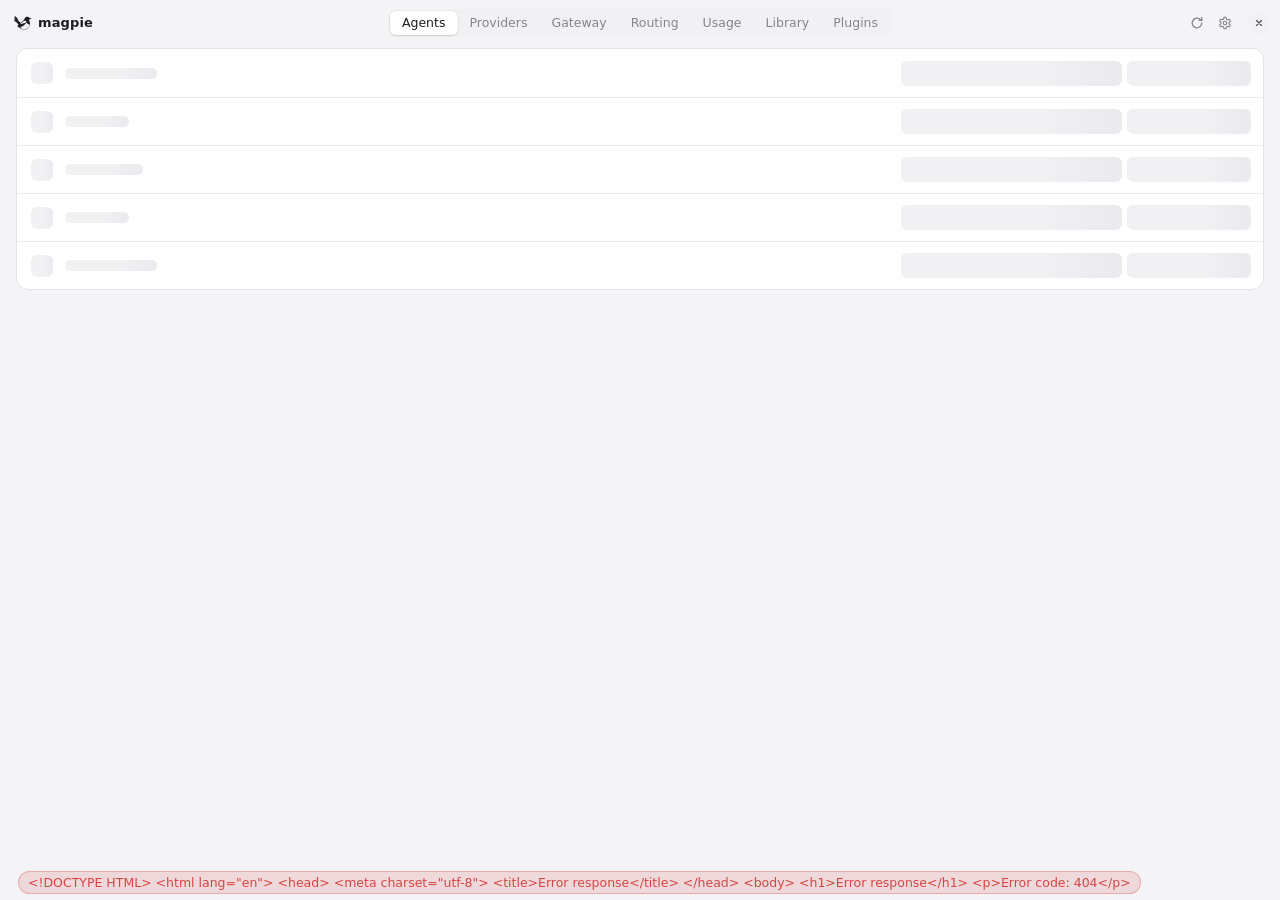
==== internal/gui/assets/index.html @ 001f5ee3 "Merge origin/main into feat/request-log (v0.1.578: request archive, group fast, /v1/magpie/route) On" ====
<!doctype html>
<html lang="en">
<head>
<meta charset="utf-8">
<meta name="viewport" content="width=device-width, initial-scale=1">
<title>magpie</title>
<link rel="icon" href="icons/favicon.svg" type="image/svg+xml">
<script src="boot.js"></script>
<script src="omarchy.js"></script>
<link rel="stylesheet" href="app.css">
<link rel="stylesheet" href="routing.css">
<link rel="stylesheet" href="library.css">
<link rel="stylesheet" href="plugins.css">
<link rel="stylesheet" href="omarchy.css">
</head>
<body>
<header class="top" style="--wails-draggable:drag">
  <div class="brand">
    <span class="logo" aria-hidden="true"><svg viewBox="0 0 44 44" width="18" height="18"><defs><path id="bird" fill="currentColor" fill-rule="evenodd" d="M1.5 5.5C1.3 5.7 1.2 6.5 1.2 6.9C1.2 6.9 1.2 7 1.2 7.1C1.1 7.4 1.3 8 1.4 8.3C1.4 8.4 1.5 8.5 1.5 8.7C1.5 8.9 1.7 9 1.8 9.3C2.2 9.9 2.2 10 2.3 10.1C2.4 10.2 2.5 10.3 2.6 10.5C2.8 10.8 3 11.1 3.2 11.3C3.3 11.3 3.4 11.6 3.6 11.8C3.8 12 4.1 12.4 4.2 12.5C4.7 13 5.2 13.7 5.4 13.9C6 14.5 6.5 15.1 6.7 15.3C6.7 15.4 6.9 15.5 6.9 15.7C7.3 15.9 7.7 16.5 7.9 16.8C7.9 16.8 8 16.9 8 16.9C8.1 16.9 8.2 17.2 8.2 17.3C8.2 17.3 8.1 17.2 8.1 17.1C7.9 16.9 7.9 16.9 7.6 16.6C7.5 16.5 7.4 16.5 7.4 16.3C7.2 16.2 6.7 15.7 6.3 15.2C6.1 15.1 6 14.9 6 14.9C5.9 14.8 5.7 14.7 5.7 14.6C5.6 14.5 5.4 14.3 5.3 14.2C5.1 14.1 4.9 13.8 4.7 13.5C4.5 13.3 4.2 13.1 4.1 12.9C4.1 12.9 3.8 12.7 3.8 12.5C3.5 12.3 3 11.8 2.8 11.4C1.8 10.5 0.9 9.6 0.7 9.6C0.6 9.7 0.6 9.8 0.5 10C0.5 10.1 0.6 10.2 0.5 10.3C0.5 10.4 0.6 10.5 0.6 10.6C0.5 10.7 0.5 10.9 0.6 11C0.5 11.1 0.6 11.4 0.6 11.5C0.9 12.9 1.3 13.8 2.8 14.9C2.9 15.1 3.3 15.3 3.4 15.4C3.4 15.5 3.6 15.6 3.7 15.7C4.2 16 6.4 17.8 7 18.4C7.4 18.8 7.4 18.8 7.5 18.9C7.6 19 7.7 19 7.7 19.1C7.7 19.2 7.8 19.2 7.9 19.2C7.9 19.3 8.1 19.4 8.1 19.5C8.2 19.6 8.2 19.7 8.3 19.7C8.3 19.7 8.3 19.7 8.2 19.7C8.2 19.6 8.1 19.6 8 19.6C7.9 19.5 7.9 19.4 7.8 19.4C7.7 19.3 7.6 19.2 7.6 19.2C7.6 19.1 7.5 19 7.3 18.9C7.2 18.9 6.9 18.6 6.7 18.4C6.1 17.8 4.5 16.6 3.5 16C3.4 15.8 3 15.6 2.9 15.5C2.6 15.3 1.5 14.6 0.9 14.3C0.7 14.1 0.6 14.1 0.6 14.2C0.5 14.5 0.8 15.9 0.9 16.1C0.9 16.2 1 16.2 0.9 16.3C1.2 16.8 1.9 17.6 2.7 18.3C2.8 18.5 4 19.2 4.7 19.5C6.2 20.5 6.6 20.7 7.4 21.5C8.2 22.2 8.7 22.7 9.3 23.6C9.5 24.1 9.9 24.4 10.3 25.3C10.4 25.5 10.5 25.8 10.5 25.8C10.7 25.8 10.8 25.7 11 25.4C11.6 25 11.9 24.6 12.3 24.3C12.8 24 13 23.8 13 23.7C13.1 23.7 13.1 23.8 13 24C12 24.8 11 26 10.2 26.9C10.1 27.1 9.9 27.5 9.7 27.7C9.5 27.8 9.4 28 9.4 28C9.4 28 9.3 28.3 9.1 28.5C8.6 29.2 7.7 30.8 7.7 30.9C7.7 31 7.8 31 8.3 30.8C9 30.4 9.5 30.2 10.4 30C11.7 29.6 12.5 29.6 11.6 30C10.5 30.2 9.7 30.6 9.2 31.2C8.8 31.7 8.8 31.7 9.3 31.7C10.1 31.8 10.9 31.9 11.6 32.2C12.8 32.7 13.5 33.1 15.5 34.8C16.4 35.5 17.3 36.2 17.8 36.4C17.9 36.5 18.1 36.7 18.2 36.8C19.1 37.3 21.2 38.1 22.3 38.3C22.4 38.3 22.7 38.3 22.8 38.3C22.8 38.5 23 38.5 23 38.5C23.1 38.5 23.2 38.5 23.3 38.5C23.6 38.6 25.9 38.6 26.1 38.5C26.2 38.5 26.3 38.5 26.4 38.5C26.5 38.5 26.6 38.5 26.7 38.3C26.7 38.3 27 38.3 27.1 38.3C28.3 38.1 30.2 37.3 31.4 36.7C31.5 36.7 31.7 36.4 31.8 36.4C32.2 36.2 33.2 35.4 33.4 35.2C34.2 34.5 35.5 33 35.8 32.6C35.8 32.5 36 32.2 36.1 32C36.4 31.8 36.6 31.4 36.6 31.2C36.7 31.1 36.8 30.9 36.9 30.8C37.2 30.4 37.5 29.6 37.7 29.2C37.7 29.1 37.8 28.7 37.9 28.7C38.1 28.5 38.4 27.1 38.5 26.8C39 25.2 39.1 23.7 39 22.4C39 22.2 38.9 21.9 38.9 21.8C38.9 21.7 38.9 21.6 38.9 21.4C38.6 20.5 38.5 19.9 38.2 19C37.9 18.5 37.5 17.5 37.3 17.2C37 16.8 36.8 15.8 36.8 15.2C36.8 13.8 37.7 12.7 39.6 12.2C40.1 12.1 41.3 11.8 42.1 11.7C43.5 11.5 43.5 11.5 43.4 11.3C42.9 10.7 40.9 9.9 39.2 9.7C37.9 9.5 38.1 9.5 37.6 9C37 8.6 36.4 8 36 7.9C36 7.8 35.8 7.8 35.7 7.7C35.1 7.3 34.2 7 33.1 6.9C32.6 6.7 31.6 6.9 31 7C29.6 7.3 28.3 8 27.3 9.2C26.7 9.8 26.2 10.8 25.7 11.7C25.5 12.1 24.8 13.4 24.7 13.7C24.6 13.9 24.5 14.1 24.1 14.7C23.5 15.7 22.1 16.9 20.6 17.8C20.5 18 20.3 18.2 20.1 18.3C19.7 18.5 19.4 18.8 19.1 19C18.9 19.1 18.7 19.3 18.5 19.4C18 19.8 17.2 20.3 17 20.5C16.9 20.5 16.8 20.6 16.7 20.7C16.3 20.8 16.1 20.9 16 20.9C15.5 20.8 14.9 20.5 14.2 20.2C13.7 19.8 12.7 18.9 12.4 18.6C12.3 18.5 12.2 18.4 12.1 18.2C11.9 18 11.2 17.1 11 16.6C10.9 16.5 10.8 16.4 10.7 16.3C10.7 16.2 10.6 16.1 10.6 15.9C10.5 15.9 10.4 15.7 10.4 15.6C10.3 15.5 10.2 15.2 10.1 15C10 14.8 9.8 14.4 9.7 14.2C9.6 14 9.5 13.7 9.4 13.6C9.4 13.4 9.3 13.2 9.2 13C9.2 12.8 9 12.6 9 12.5C8.9 12.3 8.7 12.1 8.7 12C8.7 12 8.5 11.7 8.5 11.7C8.3 11.2 8.2 10.9 7.5 10C6.4 8.3 4.2 6.4 2.7 5.8C2 5.5 1.6 5.4 1.5 5.5ZM28.4 16.7C29.2 16.9 29.7 17.2 29.9 17.7C30.1 18.2 30 18.9 29.6 19.4C29.2 19.9 28.2 20.9 27.6 21.2C26.8 21.7 25.3 22.4 24.2 22.7C23.9 22.8 23.6 22.9 23.5 22.9C22.8 23.2 20.7 23.7 19.6 24C19 24.2 18.4 24.3 18.1 24.4C17.9 24.4 16.1 24.9 15.3 25.1C14.6 25.2 14.7 25.1 15.7 23.6C16.4 22.7 18.5 20.6 19.4 19.9C20.8 18.8 21.4 18.4 23.2 17.6C23.8 17.4 25.6 16.8 25.9 16.8C25.9 16.8 26.3 16.8 26.6 16.7C26.8 16.7 28.2 16.7 28.4 16.7ZM30.4 20.2C30.5 20.3 30.6 20.6 30.6 20.7C31.7 23.1 33.4 24.6 35.6 25.3C36.1 25.5 36.7 25.7 37.2 25.8C37.7 25.8 37.8 25.9 37.8 26.1C37.7 26.2 37.7 26.3 37.7 26.5C37.7 26.6 37.7 26.8 37.6 27C37.4 28.5 36.8 29.9 36.1 31C36.1 31.2 35.9 31.4 35.9 31.6C35.7 31.9 35.2 32.6 34.7 33.3C32.6 35.6 29.7 37.3 26.6 37.8C26.5 37.8 26.3 37.9 26.2 37.9C25.8 37.9 23.7 37.9 23.3 37.9C23.2 37.9 23 37.8 22.9 37.8C21.1 37.6 19.3 36.8 18 35.7C17.7 35.4 17 34.7 16.8 34.5C16.3 33.8 16.1 33 16.3 32.5C16.5 31.8 16.8 31.6 17.9 31.1C19.1 30.5 19.4 30.4 20.2 30C21.4 29.4 23.2 28.4 23.9 27.9C23.9 27.8 24.2 27.7 24.5 27.6C26.3 26.3 28 24.6 28.9 22.9C29.5 22.2 29.7 21.6 29.9 20.7C30.1 20 30.2 19.9 30.4 20.2Z"/><clipPath id="bird-body"><path clip-rule="evenodd" d="M16 0H44V44H0V26.4H10.6L13 24.2L16 19Z M29.8 18.3L26 19L22 21L17 23.5L14.6 24.7L10.6 26.4L6 29V32L9 31.5L12.5 32L16.4 31.8L19 31.4L24 28.8L28.5 24L30.6 21.4Z"/></clipPath><clipPath id="bird-tail"><path d="M0 0H17L17.2 19.6L14 25L10.6 26.4H0Z"/></clipPath><clipPath id="bird-wing"><path d="M29.8 18.3L26 19L22 21L17 23.5L14.6 24.7L10.6 26.4L6 29V32L9 31.5L12.5 32L16.4 31.8L19 31.4L24 28.8L28.5 24L30.6 21.4Z"/></clipPath></defs><g class="bird"><use class="whole" href="#bird"/><g class="parts"><use href="#bird" clip-path="url(#bird-body)"/><g class="tail"><use href="#bird" clip-path="url(#bird-tail)"/></g><g class="wing"><use href="#bird" clip-path="url(#bird-wing)"/></g></g></g></svg></span>
    <span>magpie</span>
  </div>
  <nav class="seg" id="nav" style="--wails-draggable:no-drag">
    <button data-view="agents" class="on" data-t>Agents</button>
    <button data-view="providers" data-t>Providers</button>
    <button data-view="gateway" data-t>Gateway</button>
    <button data-view="routing" data-t>Routing</button>
    <button data-view="usage" data-t>Usage</button>
    <button data-view="library" data-t>Library</button>
    <button data-view="plugins" data-t>Plugins</button>
  </nav>
  <div class="actions" style="--wails-draggable:no-drag">
    <span class="update-wrap">
      <button class="update" id="update" hidden>
        <svg viewBox="0 0 16 16" width="11" height="11"><path d="M8 13V3.5M3.75 7.5 8 3.25l4.25 4.25" fill="none" stroke="currentColor" stroke-width="1.8" stroke-linecap="round" stroke-linejoin="round"/></svg>
        <span>Update</span>
      </button>
      <button class="update-hide" id="updateHide" title="Hide until the next version" data-tt>
        <svg viewBox="0 0 10 10" width="8" height="8"><path d="M2.5 2.5l5 5M7.5 2.5l-5 5" fill="none" stroke="currentColor" stroke-width="1.5" stroke-linecap="round"/></svg>
      </button>
    </span>
    <button class="icon" id="sync" title="Refresh model lists (models.dev and every vendor) and check for a newer magpie" data-tt>
      <svg viewBox="0 0 16 16" width="14" height="14"><path d="M13.5 8a5.5 5.5 0 1 1-1.6-3.9M13.5 2v3h-3" fill="none" stroke="currentColor" stroke-width="1.5" stroke-linecap="round" stroke-linejoin="round"/></svg>
    </button>
    <button class="icon" id="open" title="Open as a window" data-tt>
      <svg viewBox="0 0 16 16" width="14" height="14"><path d="M6 3H3.5A1.5 1.5 0 0 0 2 4.5v8A1.5 1.5 0 0 0 3.5 14h8a1.5 1.5 0 0 0 1.5-1.5V10M9 2h5v5M14 2 8 8" fill="none" stroke="currentColor" stroke-width="1.5" stroke-linecap="round" stroke-linejoin="round"/></svg>
    </button>
    <button class="icon" id="prefs" title="Settings" data-tt>
      <svg viewBox="0 0 24 24" width="14" height="14"><g fill="none" stroke="currentColor" stroke-width="2" stroke-linecap="round" stroke-linejoin="round"><path d="M12.22 2h-.44a2 2 0 0 0-2 2v.18a2 2 0 0 1-1 1.73l-.43.25a2 2 0 0 1-2 0l-.15-.08a2 2 0 0 0-2.73.73l-.22.38a2 2 0 0 0 .73 2.73l.15.1a2 2 0 0 1 1 1.72v.51a2 2 0 0 1-1 1.74l-.15.09a2 2 0 0 0-.73 2.73l.22.38a2 2 0 0 0 2.73.73l.15-.08a2 2 0 0 1 2 0l.43.25a2 2 0 0 1 1 1.73V20a2 2 0 0 0 2 2h.44a2 2 0 0 0 2-2v-.18a2 2 0 0 1 1-1.73l.43-.25a2 2 0 0 1 2 0l.15.08a2 2 0 0 0 2.73-.73l.22-.39a2 2 0 0 0-.73-2.73l-.15-.08a2 2 0 0 1-1-1.74v-.5a2 2 0 0 1 1-1.74l.15-.09a2 2 0 0 0 .73-2.73l-.22-.38a2 2 0 0 0-2.73-.73l-.15.08a2 2 0 0 1-2 0l-.43-.25a2 2 0 0 1-1-1.73V4a2 2 0 0 0-2-2z"/><circle cx="12" cy="12" r="3"/></g></svg>
    </button>
    <button class="icon winclose" id="winclose" title="Close" data-tt>
      <svg viewBox="0 0 16 16" width="10" height="10"><path d="M4 4l8 8M12 4l-8 8" fill="none" stroke="currentColor" stroke-width="1.8" stroke-linecap="round"/></svg>
    </button>
  </div>
</header>

<nav class="ptabs" id="ptabs" hidden>
  <button type="button" data-ptab="agents"><span data-t>Agents</span><em id="ptabN"></em></button>
  <button type="button" data-ptab="usage"><span data-t>Allowances</span></button>
  <button type="button" data-ptab="stats"><span data-t>Usage</span></button>
  <button type="button" data-ptab="routing"><span data-t>Routing</span></button>
</nav>

<main class="view" id="view-agents">
  <div class="list" id="agents"></div>
  <section class="profiles">
    <span class="label" data-t>Profiles</span>
    <div id="profiles" class="chips"></div>
    <button class="text" id="save" data-t>＋ Save current</button>
  </section>
  <section class="panel-quota" id="panelQuota" hidden></section>
  <section class="panel-routing" id="panelRouting" hidden></section>
  <section class="panel-usage" id="panelUsage" hidden></section>
</main>

<main class="view" id="view-providers" hidden>
  <div id="movable" hidden></div>
  <div class="list" id="providers"></div>
  <div class="row-head off-head" id="offHead" hidden><button class="fold" id="foldOff" aria-expanded="false" aria-controls="offProviders"><span class="label" data-t>Turned off</span><span class="note" id="offCount"></span></button></div>
  <div class="list" id="offProviders" hidden></div>
  <div id="excluded"></div>
  <div class="after-list">
    <button class="text" id="addProvider" data-t>＋ Add provider</button>
    <button class="more-subs" id="moreSubs" type="button" title="Cursor, Copilot, Gemini and others, each signed in to by a plugin you install from the Plugins tab" data-tt><span class="stack"></span><span class="say"><span data-t>More subscriptions</span><span class="in" data-t>in Plugins</span></span></button>
  </div>
  <section class="sheet" id="addSheet" hidden></section>
</main>

<main class="view" id="view-gateway" hidden>
  <div class="list gwcard">
    <div class="row gw" id="gateway"></div>
  </div>
  <div class="row-head"><button class="fold" id="foldConnect" aria-expanded="true" aria-controls="connect"><span class="label" data-t>Connect</span></button><span class="grow"></span><span class="note" id="connectNote"></span></div>
  <section class="list connect" id="connect"></section>
  <div class="row-head"><button class="fold" id="foldModels" aria-expanded="true" aria-controls="gwModels"><span class="label" data-t>Models</span><span class="note" id="modelsCount"></span></button><span class="grow"></span><button class="text" id="copyModels" data-t>Copy all ids</button></div>
  <div class="list" id="gwModels"></div>
  <div class="row-head"><span class="label" data-t>Recent calls</span><span class="grow"></span><span class="note" id="callsNote"></span></div>
  <div class="list prefs" id="archiveList"></div>
  <div class="list activity" id="activity"></div>
</main>

<main class="view" id="view-routing" hidden>
  <div class="row-head"><span class="label" data-t>Routing</span><span class="rt-livedot" aria-hidden="true"></span><span class="note" data-t>live, as the gateway decides</span><span class="grow"></span>
    <button class="text rt-mask" id="rtMask" aria-pressed="false" data-tt="Mask the email addresses on this page, for a screenshot to share"><svg viewBox="0 0 24 24" fill="none" stroke="currentColor" stroke-width="2" stroke-linecap="round" stroke-linejoin="round" aria-hidden="true"><path d="M9.9 4.2A10.4 10.4 0 0 1 12 4c6.5 0 10 8 10 8a17.6 17.6 0 0 1-2.2 3.2M6.6 6.6C3.9 8.4 2 12 2 12s3.5 8 10 8a9.7 9.7 0 0 0 5.4-1.6M9.9 9.9a3 3 0 0 0 4.2 4.2M2 2l20 20"/></svg><span data-t>Hide emails</span></button></div>
  <section class="rt" id="rt"></section>
  <div class="rt-more" id="rtMore"></div>
</main>

<main class="view" id="view-usage" hidden>
  <div class="usage-head">
    <div class="segs" id="usageTab"></div>
    <div class="segs" id="period"></div>
    <div class="segs" id="sessRange" hidden></div>
    <span class="grow"></span>
    <span class="usage-refresh" id="usageRefresh">
      <button class="icon" id="usageReload" type="button" aria-label="Refresh now" data-tt><svg viewBox="0 0 16 16" width="13" height="13" fill="none" stroke="currentColor" stroke-width="1.6" stroke-linecap="round" stroke-linejoin="round" aria-hidden="true"><path d="M13.5 8a5.5 5.5 0 1 1-1.6-3.9M13.5 2.5v3h-3"/></svg></button>
      <button class="sess-pick" id="usageEvery" type="button"></button>
    </span>
    <span class="usage-cost" id="usageCost"></span>
  </div>
  <div class="usage-pane" id="usagePane">
    <div class="row-head quota-head" id="quotaHead" hidden>
      <span class="label" data-t>Allowances</span>
      <span class="grow"></span>
      <button class="text" id="quotaRefresh" data-tt="Read the allowances again; a Claude account's is read by running Claude Code's own /usage"><span data-t>Refresh</span></button>
      <button class="text rt-mask" id="usageMask" aria-pressed="false" data-tt="Mask the email addresses on this page, for a screenshot to share"><svg viewBox="0 0 24 24" fill="none" stroke="currentColor" stroke-width="2" stroke-linecap="round" stroke-linejoin="round" aria-hidden="true"><path d="M9.9 4.2A10.4 10.4 0 0 1 12 4c6.5 0 10 8 10 8a17.6 17.6 0 0 1-2.2 3.2M6.6 6.6C3.9 8.4 2 12 2 12s3.5 8 10 8a9.7 9.7 0 0 0 5.4-1.6M9.9 9.9a3 3 0 0 0 4.2 4.2M2 2l20 20"/></svg><span data-t>Hide emails</span></button>
      <div class="segs" id="quotaMode" hidden></div>
    </div>
    <section class="subscription-usage" id="subscriptionUsage"></section>
    <p class="usage-note" id="usageScope" data-t>Gateway calls only; session-log calls are in Requests. Local rejections are excluded from totals.</p>
    <section class="stats" id="stats"></section>
    <section class="chart" id="chart"></section>
    <div class="row-head"><span class="label" data-t>Agents</span></div>
    <div class="list" id="usageAgents"></div>
    <div class="row-head"><span class="label" data-t>Models</span></div>
    <div class="list" id="usageModels"></div>
    <p class="usage-note" id="usageNote"></p>
  </div>
  <div class="usage-pane" id="ledgerPane" hidden>
    <div class="sess-tools">
      <button class="sess-pick" id="ledAgent" type="button" hidden></button>
      <button class="sess-pick" id="ledProvider" type="button" hidden></button>
      <div class="segs" id="ledStatus"></div>
      <span id="ledRoute" hidden><span id="ledRouteLabel"></span><button class="text" id="ledRouteClear" type="button" data-tt="Clear filter" aria-label="Clear filter">×</button></span>
      <span class="grow"></span>
      <input class="sess-filter" id="ledQ" type="search" spellcheck="false" autocomplete="off" placeholder="Search models, providers, sessions" data-tp>
      <button class="text" id="ledExport" type="button" title="Save every request listed, all pages, as a CSV file in Downloads" data-tt><span data-t>Export CSV</span></button>
    </div>
    <p class="usage-note" id="ledScope" data-t>Gateway and session-log calls; local rejections excluded from totals.</p>
    <div class="led-dash" id="ledDash" hidden>
      <div class="led-strip" id="ledKpi"></div>
      <section class="led-trend">
        <div class="led-bar">
          <div class="segs" id="ledMetric"></div>
          <span class="grow"></span>
          <span class="led-by" data-t>Split by</span>
          <div class="segs" id="ledSplit"></div>
        </div>
        <div class="led-body">
          <div class="led-chart" id="ledChart"></div>
          <div class="led-rank" id="ledRank"></div>
          <div class="led-rail" id="ledRail" hidden><i></i></div>
        </div>
      </section>
    </div>
    <p class="led-sum" id="ledSum"></p>
    <div class="led-wrap" id="ledWrap"></div>
    <div class="led-pager" id="ledPager" hidden></div>
    <p class="usage-note" id="ledNote"></p>
  </div>
  <div class="usage-pane sess-pane" id="sessionsPane" hidden>
    <div class="sess-tools">
      <div class="segs" id="sessAgent"></div>
      <button class="sess-pick" id="sessModel" type="button" hidden></button>
      <button class="sess-pick" id="sessFolder" type="button" hidden></button>
    </div>
    <section class="stats" id="sessStats"></section>
    <section class="chart sess-chart" id="sessChart" hidden></section>
    <div class="sess-grid" id="sessGrid" hidden>
      <section class="sess-card" id="sessProjects"></section>
      <section class="sess-card" id="sessModels"></section>
      <section class="sess-card" id="sessHours"></section>
      <section class="sess-card" id="sessTop"></section>
      <section class="sess-card" id="sessShape"></section>
      <section class="sess-card" id="sessSkills"></section>
      <section class="sess-card wide" id="sessTools"></section>
    </div>
    <div class="row-head" id="sessListHead" hidden>
      <span class="label" data-t>Latest sessions</span>
      <span class="grow"></span>
      <input class="sess-filter" id="sessQ" type="search" spellcheck="false" autocomplete="off" placeholder="Search sessions" data-tp>
    </div>
    <div class="list sess-list" id="sessList"></div>
    <p class="usage-note" id="sessNote"></p>
  </div>
</main>

<main class="view" id="view-library" hidden></main>

<main class="view" id="view-plugins" hidden></main>

<main class="view" id="view-settings" hidden>
  <div class="row-head"><span class="label" data-t>Preferences</span></div>
  <div class="list prefs">
    <div class="row pref">
      <div class="who"><div class="name" data-t>Appearance</div><div class="sub om-hide" data-t>Light or dark, or whatever the system is showing</div><div class="sub om-only" data-t>Follows the Omarchy theme, as picked in Omarchy's menu</div></div>
      <div id="themeSegs" class="om-hide"></div><span class="om-only om-theme-name"></span>
    </div>
    <div class="row pref">
      <div class="who"><div class="name" data-t>Language</div><div class="sub" data-t>Applies at once, no restart</div></div>
      <div id="langSegs"></div>
    </div>
    <div class="row pref" id="textSizeRow">
      <div class="who"><div class="name" data-t>Text size</div><div class="sub" id="textSizeSub"></div></div>
      <div id="textSizeSegs"></div>
    </div>
    <div class="row pref">
      <div class="who"><div class="name" data-t>Tray icon</div><div class="sub" data-t>What clicking magpie’s icon in the menu bar or tray opens</div></div>
      <div id="traySegs"></div>
    </div>
    <div class="row pref" id="barIconRow" hidden>
      <div class="who"><div class="name" data-t>Bar icon</div><div class="sub" data-t>magpie’s icon beside Omarchy’s own in the bar; right-click opens the window</div></div>
      <div id="barIconSegs"></div>
    </div>
    <div class="row pref" id="trayUsageRow">
      <div class="who"><div class="name" data-t>Usage in the menu bar</div><div class="sub" id="trayUsageSub"></div></div>
      <div id="trayUsagePick"></div>
    </div>
    <div class="row pref" id="trayEveryRow" hidden>
      <div class="who"><div class="name" data-t>Menu bar refresh</div><div class="sub" data-t>How often the usage beside the icon is asked for again</div></div>
      <div id="trayEverySegs"></div>
    </div>
    <div class="row pref" id="trayLogosRow" hidden>
      <div class="who"><div class="name" data-t>Menu bar logos</div><div class="sub" data-t>Each subscription's logo before its numbers; off, the numbers alone with a thin line between subscriptions</div></div>
      <div id="trayLogosSegs"></div>
    </div>
    <div class="row pref">
      <div class="who"><div class="name" data-t>Usage shows</div><div class="sub" data-t>How much of each window is used, or how much is left, on the Usage page, the panel and the menu bar</div></div>
      <div id="quotaLeftSegs"></div>
    </div>
    <div class="row pref">
      <div class="who"><div class="name" data-t>Currency</div><div class="sub" id="currencySub"></div></div>
      <div id="currencySegs"></div>
    </div>
    <div class="row pref" id="usageAlertRow">
      <div class="who"><div class="name" data-t>Usage alert</div><div class="sub" id="usageAlertSub"></div></div>
      <div id="usageAlertSegs" class="warm-at"></div>
    </div>
    <div class="row pref" id="balanceAlertRow">
      <div class="who"><div class="name" data-t>Low balance alert</div><div class="sub" id="balanceAlertSub"></div></div>
      <div id="balanceAlertSegs" class="warm-at"></div>
    </div>
    <div class="row pref">
      <div class="who"><div class="name" data-t>Provider in model names</div><div class="sub" data-t>Agents’ model lists name each model with its provider or “routing group” after it. Off, the name alone, unless two would read the same</div></div>
      <div id="plainNamesSegs"></div>
    </div>
    <div class="row pref">
      <div class="who"><div class="name" data-t>Open at login</div><div class="sub" data-t>Start magpie in the tray when you log in, so agents find the gateway from the start</div></div>
      <div id="loginSegs"></div>
    </div>
    <div class="row pref" id="dockRow" hidden>
      <div class="who"><div class="name" data-t>Dock</div><div class="sub" data-t>Keep magpie in the Dock too, always or while its window is open, for Cmd-Tab and a menu bar too full to show its icon</div></div>
      <div id="dockSegs"></div>
    </div>
    <div class="row pref" id="sessionTerminalRow" hidden>
      <div class="who"><div class="name" data-t>Session terminal</div><div class="sub" data-t>Used by the terminal button in Sessions; only apps registered for .command files appear</div></div>
      <select id="sessionTerminalSelect" class="session-terminal-select" aria-label="Session terminal" data-ta></select>
    </div>
    <div class="row pref">
      <div class="who"><div class="name" data-t>Proxy</div><div class="sub" id="proxySub"></div></div>
      <div id="proxySegs" class="proxy-segs"></div>
    </div>
  </div>
  <div class="row-head warm-head"><div class="warm-tabs" id="warmTabs" role="tablist">
    <button type="button" role="tab" id="warmTab-codex" data-warm="codex" aria-controls="codexWarmList">Codex</button>
    <button type="button" role="tab" id="warmTab-claude" data-warm="claude" aria-controls="claudeWarmList">Claude Code</button>
    <button type="button" role="tab" id="warmTab-wb" data-warm="wb" aria-controls="wbList" hidden>WorkBuddy</button>
  </div></div>
  <div class="warm-panes">
  <div class="list prefs" id="codexWarmList" role="tabpanel" aria-labelledby="warmTab-codex">
    <div class="row pref">
      <div class="who"><div class="name" data-t>Warm up on reset</div><div class="sub" id="warmSub"></div></div>
      <div id="warmSegs"></div>
    </div>
    <div class="row pref">
      <div class="who"><div class="name" data-t>Daily warm-up</div><div class="sub" id="warmAtSub"></div></div>
      <div id="warmAtSegs" class="warm-at"></div>
    </div>
  </div>
  <div class="list prefs" id="claudeWarmList" role="tabpanel" aria-labelledby="warmTab-claude">
    <div class="row pref">
      <div class="who"><div class="name" data-t>Warm up on reset</div><div class="sub" id="claudeWarmSub"></div></div>
      <div id="claudeWarmSegs"></div>
    </div>
    <div class="row pref">
      <div class="who"><div class="name" data-t>Daily warm-up</div><div class="sub" id="claudeWarmAtSub"></div></div>
      <div id="claudeWarmAtSegs" class="warm-at"></div>
    </div>
  </div>
  <div class="list prefs" id="wbList" role="tabpanel" aria-labelledby="warmTab-wb">
    <div class="row pref" id="wbCheckinRow">
      <div class="who"><div class="name" data-t>Daily check-in</div><div class="sub" id="wbCheckinSub"></div></div>
      <div id="wbCheckinSegs"></div>
    </div>
  </div>
  </div>
  <div class="row-head"><span class="label" data-t>Local network</span></div>
  <div class="list prefs" id="lanList"></div>
  <div class="row-head"><span class="label" data-t>Images</span></div>
  <div class="list prefs" id="imagesList"></div>
  <div class="row-head"><span class="label" data-t>Privacy</span></div>
  <div class="list prefs" id="redactList"></div>
  <div class="row-head"><span class="label" data-t>Sync and backup</span></div>
  <div class="list prefs" id="syncList"></div>
  <div class="row-head"><span class="label" data-t>About</span></div>
  <div class="list prefs" id="about"></div>
</main>

<footer class="foot">
  <button type="button" class="text prof-btn" id="profBtn" hidden aria-haspopup="dialog" aria-expanded="false"><span data-t>Profiles</span><em id="profN"></em></button>
  <span id="pqAge" class="pq-age" hidden></span>
  <span id="status" class="status"></span>
  <span class="grow"></span>
  <button class="text" id="openMain" data-t>Open magpie</button>
  <button class="text" id="quit" data-t>Quit</button>
</footer>

<div class="modal" id="modal" hidden><div class="dialog"></div></div>

<div id="pop" class="pop" hidden>
  <div class="search">
    <svg viewBox="0 0 16 16" width="13" height="13"><circle cx="7" cy="7" r="4.5" fill="none" stroke="currentColor" stroke-width="1.6"/><path d="m10.5 10.5 3 3" stroke="currentColor" stroke-width="1.6" stroke-linecap="round"/></svg>
    <input id="q" type="text" spellcheck="false" autocomplete="off" placeholder="Filter…" data-tp>
  </div>
  <div class="picker-body">
    <nav id="pickerRail" aria-label="Model providers"></nav>
    <ul id="list"></ul>
  </div>
  <div class="effort-control" id="effortControl" hidden>
    <div class="effort-head"><span id="effortTitle"></span><b id="effortValue"></b></div>
    <div class="effort-track">
      <span class="effort-ticks" id="effortTicks" aria-hidden="true"></span>
      <input id="effortRange" type="range" min="0" step="1" aria-labelledby="effortTitle">
    </div>
    <div class="effort-ends" aria-hidden="true"><span id="effortMin"></span><span id="effortMax"></span></div>
  </div>
</div>

<script src="compat.js"></script>
<script src="i18n.js"></script>
<script src="app.js"></script>
<script src="routing.js"></script>
<script src="library.js"></script>
<script src="plugins.js"></script>
</body>
</html>
---- internal/gui/assets/app.css ----
/* magpie — one quiet surface, real logos, controls that read as pop-up buttons. */
:root {
  --bg: #f4f4f6;
  --card: #ffffff;
  --card-2: #f9f9fb;      /* expanded editor */
  --pill: #f1f1f4;
  --pill-hover: #e9e9ee;
  --seg-track: var(--pill);   /* the header's view switch: its track and the thumb on the view shown */
  --seg-thumb: var(--card);
  --seg-edge: 0 1px 2px rgba(0, 0, 0, .12), 0 0 0 .5px rgba(0, 0, 0, .06);
  --line: #e3e3e8;
  --line-2: #ececf0;
  --fg: #1c1c21;
  --fg-2: #4b4b53;
  --muted: #85858d;
  --faint: #b9b9c2;
  --accent: #4f46e5;
  --accent-soft: #eeedfd;
  --accent-fg: #ffffff;
  --sel: #ecebfb;
  --green: #189a58;
  --green-soft: #e4f6ec;
  --red: #d64545;
  --red-soft: #fbe9e9;
  --amber: #b45309;
  --amber-soft: #fbf0df;
  /* an agent magpie set up that no longer goes through it */
  --drift: #ce2c31;
  --drift-soft: #feebec;
  --pop-bg: rgba(255, 255, 255, .94);
  --shadow: 0 16px 44px rgba(20, 22, 30, .16), 0 2px 8px rgba(20, 22, 30, .06), 0 0 0 .5px rgba(20, 22, 30, .1);
  --font: -apple-system, BlinkMacSystemFont, "SF Pro Text", "Segoe UI", system-ui, sans-serif;
  --code: ui-monospace, "SF Mono", Menlo, Consolas, monospace;
  --logo-invert: 0;
  --tk-s: #1a7f45; --tk-k: #7c3aed; --tk-f: #1d4ed8; --tk-n: #b45309; --tk-v: #0e7490; --tk-o: #a21caf; --tk-c: #85858d;
  /* what a chart tells apart: providers, agents, models */
  --c1: #4f46e5; --c2: #0ea5e9; --c3: #10b981; --c4: #f59e0b; --c5: #ec4899; --c6: #8b5cf6; --c7: #64748b;
}
@media (prefers-color-scheme: dark) {
  :root:not([data-theme="light"]) {
    --bg: #1a1a1e;
    --card: #232327;
    --card-2: #1f1f23;
    --pill: #2d2d33;
    --pill-hover: #36363d;
    --seg-track: rgba(255, 255, 255, .045);
    --seg-thumb: rgba(255, 255, 255, .1);
    --seg-edge: inset 0 .5px 0 rgba(255, 255, 255, .08), 0 1px 2px rgba(0, 0, 0, .3);
    --line: #333339;
    --line-2: #2c2c32;
    --fg: #ededf1;
    --fg-2: #b9b9c1;
    --muted: #8b8b94;
    --faint: #56565f;
    --accent: #a5b4fc;
    --accent-soft: #2b2c47;
    --accent-fg: #14142a;
    --sel: #33345a;
    --green: #6fd99b;
    --green-soft: #1e3a2b;
    --red: #f28b82;
    --red-soft: #45272a;
    --amber: #f2b544;
    --amber-soft: #3f3220;
    --drift: #ff9592;
    --drift-soft: #3b1219;
    --pop-bg: rgba(38, 38, 43, .96);
    --shadow: 0 16px 44px rgba(0, 0, 0, .55), 0 2px 8px rgba(0, 0, 0, .3), 0 0 0 .5px rgba(255, 255, 255, .1);
    --logo-invert: 1;
    --tk-s: #98d8a4; --tk-k: #c4b5fd; --tk-f: #93c5fd; --tk-n: #f2b544; --tk-v: #67e8f9; --tk-o: #f0abfc; --tk-c: #8b8b94;
    --c1: #a5b4fc; --c2: #7dd3fc; --c3: #6ee7b7; --c4: #fcd34d; --c5: #f9a8d4; --c6: #c4b5fd; --c7: #94a3b8;
  }
}
:root[data-theme="dark"] {
  --bg: #1a1a1e; --card: #232327; --card-2: #1f1f23; --pill: #2d2d33; --pill-hover: #36363d;
  --seg-track: rgba(255, 255, 255, .045); --seg-thumb: rgba(255, 255, 255, .1); --seg-edge: inset 0 .5px 0 rgba(255, 255, 255, .08), 0 1px 2px rgba(0, 0, 0, .3);
  --line: #333339; --line-2: #2c2c32; --fg: #ededf1; --fg-2: #b9b9c1; --muted: #8b8b94; --faint: #56565f;
  --accent: #a5b4fc; --accent-soft: #2b2c47; --accent-fg: #14142a; --sel: #33345a;
  --green: #6fd99b; --green-soft: #1e3a2b; --red: #f28b82; --red-soft: #45272a; --amber: #f2b544; --amber-soft: #3f3220;
  --drift: #ff9592; --drift-soft: #3b1219;
  --pop-bg: rgba(38, 38, 43, .96);
  --shadow: 0 16px 44px rgba(0, 0, 0, .55), 0 2px 8px rgba(0, 0, 0, .3), 0 0 0 .5px rgba(255, 255, 255, .1);
  --logo-invert: 1;
  --tk-s: #98d8a4; --tk-k: #c4b5fd; --tk-f: #93c5fd; --tk-n: #f2b544; --tk-v: #67e8f9; --tk-o: #f0abfc; --tk-c: #8b8b94;
  --c1: #a5b4fc; --c2: #7dd3fc; --c3: #6ee7b7; --c4: #fcd34d; --c5: #f9a8d4; --c6: #c4b5fd; --c7: #94a3b8;
}
/* Windows' own text faces, and Chinese in YaHei UI, its UI face for it, not
   the webview's fallback; the Mac's and Linux's stack is the one above */
:root.win { --font: "Segoe UI Variable Text", "Segoe UI", "Microsoft YaHei UI", "Microsoft YaHei", system-ui, sans-serif; }

* { box-sizing: border-box; margin: 0; padding: 0; }
html, body { height: 100%; }
body {
  font: 13px/1.4 var(--font);
  color: var(--fg);
  background: var(--bg);
  display: flex;
  flex-direction: column;
  overflow: hidden;
  -webkit-font-smoothing: antialiased;
  user-select: none;
  -webkit-user-select: none;
  cursor: default;
}
/* The tray panel sits on a frosted NSVisualEffectView, so its own paint is thin. */
body.panel { --panel-tint: color-mix(in srgb, var(--bg) 93%, transparent); background: var(--panel-tint); border-radius: 12px; }
/* on the Mac the panel's colour is painted under the page, where it keeps up
   with the panel as it grows (see tintPanel) */
body.panel.tinted { background: transparent; }
.tint-probe { display: none; background: var(--panel-tint); }
/* on the frosted panel the surfaces are tints of the backdrop, not flat paint */
@media (prefers-color-scheme: dark) {
  :root:not([data-theme="light"]) body.panel { --bg: #1b1c20; --card: #25262c; --card-2: #212227; --line: rgba(255, 255, 255, .07); --line-2: rgba(255, 255, 255, .06); --pill: #2e2f36; --pill-hover: #383942; --pill-line: rgba(255, 255, 255, .11); --pill-shadow: 0 1px 2px rgba(0, 0, 0, .28); --muted: #9c9ca6; --faint: #7c7c87; --card-edge: inset 0 0 0 1px rgba(255, 255, 255, .06); }
}
:root[data-theme="dark"] body.panel { --bg: #1b1c20; --card: #25262c; --card-2: #212227; --line: rgba(255, 255, 255, .07); --line-2: rgba(255, 255, 255, .06); --pill: #2e2f36; --pill-hover: #383942; --pill-line: rgba(255, 255, 255, .11); --pill-shadow: 0 1px 2px rgba(0, 0, 0, .28); --muted: #9c9ca6; --faint: #7c7c87; --card-edge: inset 0 0 0 1px rgba(255, 255, 255, .06); }
@media (prefers-color-scheme: light) {
  :root:not([data-theme="dark"]) body.panel { --bg: #f2f2f5; --card: #ffffff; --card-2: #f8f8fa; --line: rgba(0, 0, 0, .07); --line-2: rgba(0, 0, 0, .06); --pill: #ffffff; --pill-hover: #f4f4f7; --skel: #eeeef2; --skel-hi: #e2e2e8; --pill-line: rgba(0, 0, 0, .12); --pill-shadow: 0 1px 1px rgba(0, 0, 0, .06); --faint: #9a9aa3; --card-edge: 0 0 0 1px rgba(0, 0, 0, .05), 0 1px 2px rgba(0, 0, 0, .04); }
}
:root[data-theme="light"] body.panel { --bg: #f2f2f5; --card: #ffffff; --card-2: #f8f8fa; --line: rgba(0, 0, 0, .07); --line-2: rgba(0, 0, 0, .06); --pill: #ffffff; --pill-hover: #f4f4f7; --skel: #eeeef2; --skel-hi: #e2e2e8; --pill-line: rgba(0, 0, 0, .12); --pill-shadow: 0 1px 1px rgba(0, 0, 0, .06); --faint: #9a9aa3; --card-edge: 0 0 0 1px rgba(0, 0, 0, .05), 0 1px 2px rgba(0, 0, 0, .04); }
button { font: inherit; color: inherit; background: none; border: 0; cursor: default; appearance: none; -webkit-appearance: none; text-align: center; }
button:focus-visible, input:focus-visible { outline: 2px solid var(--accent); outline-offset: 1px; }
input { font: inherit; color: var(--fg); }
.grow { flex: 1; }
[hidden] { display: none !important; }
code { font: 11.5px var(--code); }

/* ---- brand icons: colour ones are images, mono ones take the text colour --- */
/* a box of its own by default: a mask icon has no size to fall back on, and
   one placed where nothing sizes it would otherwise not show at all */
.ic { display: inline-flex; flex: none; align-items: center; justify-content: center; width: 16px; height: 16px; }
.ic img { width: 100%; height: 100%; object-fit: contain; display: block; }
.ic .mask { width: 100%; height: 100%; background: currentColor; -webkit-mask: var(--i) center / contain no-repeat; mask: var(--i) center / contain no-repeat; }
.ic.generic { color: var(--muted); }
/* a routing group's providers, overlapping discs with the first on top */
.ic-stack { display: inline-flex; flex: none; align-items: center; }
.ic-stack .disc { position: relative; width: 20px; height: 20px; border-radius: 50%; display: inline-flex; align-items: center; justify-content: center; background: var(--card); box-shadow: 0 0 0 1px var(--line); }
.ic-stack .disc + .disc { margin-left: -4px; }
.ic-stack .disc:nth-child(1) { z-index: 3; }
.ic-stack .disc:nth-child(2) { z-index: 2; }
.ic-stack .disc:nth-child(3) { z-index: 1; }
/* the stack sizes its own icons, whatever sizes the icons around it */
.ic-stack .disc > .ic { width: 13px !important; height: 13px !important; }
.ic-stack .more { font-size: 8.5px; font-weight: 600; color: var(--muted); font-variant-numeric: tabular-nums; }
.row .field .ic-stack .disc { width: 17px; height: 17px; }
.row .field .ic-stack .disc > .ic { width: 11px !important; height: 11px !important; }
.row .field .ic-stack .disc + .disc { margin-left: -4px; }
.ic.generic svg { width: 100%; height: 100%; }

/* ---- header --------------------------------------------------------------- */
.top { display: flex; align-items: center; gap: 8px; padding: 0 10px 0 14px; height: 46px; flex: none; position: relative; }
/* the traffic lights centre 25.75pt from the top, not 25; they are the window's, drawn in points, so at a larger text size (--zoom, the page's zoom) the header is that many fewer CSS pixels, still level with them */
body.window.mac .top { padding-left: calc(96px / var(--zoom, 1)); height: calc(50px / var(--zoom, 1)); padding-top: calc(2px / var(--zoom, 1)); }
body.window.mac .seg { top: calc(50% + 1px / var(--zoom, 1)); } /* 50% centres in the padding box; the 2px top padding puts the flex row a pixel lower */
.brand { display: flex; align-items: center; gap: 6px; font-weight: 600; letter-spacing: .01em; }
body.window:not(.mac):not(.linux):not(.web) .brand { display: none; } /* Windows' title bar above already shows the icon and the name; a browser tab has no title bar of the app's */
/* Linux: the header is the title bar, so it closes the window too — round,
   as GNOME draws its close button, and set a little apart from the icons */
.icon.winclose { align-self: center; width: 22px; height: 22px; margin-left: 8px; border-radius: 50%; background: var(--pill); color: var(--fg-2); }
.icon.winclose:hover { background: color-mix(in srgb, var(--fg) 12%, transparent); }
/* the magpie flaps, flicks its tail and bobs when the window opens and on
   hover. It moves in pieces cut from the logo, and is drawn whole at rest, so
   the cuts never show. */
.logo svg { display: block; overflow: visible; }
.logo .parts, .logo.wag .whole { display: none; }
.logo.wag .parts { display: inline; }
.logo .tail { transform-box: view-box; transform-origin: 14px 22px; }
.logo .wing { transform-box: view-box; transform-origin: 30px 19.8px; }
.logo .bird { transform-box: view-box; transform-origin: 26px 38px; }
.logo.wag .tail { animation: tail-flick .9s cubic-bezier(.3, 0, .3, 1); }
.logo.wag .wing { animation: wing-flap .9s cubic-bezier(.3, 0, .3, 1); }
.logo.wag .bird { animation: bird-bob .9s cubic-bezier(.3, 0, .3, 1); }
@keyframes wing-flap {
  0%, 100% { transform: none; }
  12% { transform: rotate(10deg); }
  26% { transform: rotate(-3deg); }
  40% { transform: rotate(8deg); }
  56% { transform: rotate(-2deg); }
  72% { transform: rotate(3deg); }
}
@keyframes tail-flick {
  0%, 100% { transform: none; }
  18% { transform: rotate(16deg); }
  36% { transform: rotate(-7deg); }
  54% { transform: rotate(9deg); }
  72% { transform: rotate(-3deg); }
  86% { transform: rotate(2deg); }
}
@keyframes bird-bob {
  0%, 100% { transform: none; }
  18% { transform: rotate(-4deg); }
  40% { transform: rotate(2deg); }
  62% { transform: rotate(-1deg); }
}
.logo { color: var(--fg); display: inline-flex; } /* ink, like the wordmark; the accent blue fought the text in light mode */
.seg {
  position: absolute; left: 50%; top: 50%; transform: translate(-50%, -50%);
  display: inline-flex; padding: 2px; border-radius: 8px;
  background: var(--seg-track);
}
.seg > .thumb { border-radius: 6px; background: var(--seg-thumb); box-shadow: var(--seg-edge); }
body.panel .seg { display: none; }
.seg button { position: relative; z-index: 1; white-space: nowrap; height: 24px; padding: 0 12px; border-radius: 6px; font-size: 12.5px; color: var(--muted); transition: color .18s var(--ease), transform .14s var(--ease); }
.seg button.on { color: var(--fg); }
/* a plugin update waiting for the reader: a dot on Plugins */
.seg button.has-dot::after { content: ""; position: absolute; top: 4px; right: 4px; width: 5px; height: 5px; border-radius: 50%; background: var(--accent); }
.seg button:hover:not(.on) { color: var(--fg-2); }
.actions { margin-left: auto; display: flex; gap: 2px; }
.icon {
  width: 26px; height: 26px; border-radius: 7px;
  display: inline-flex; align-items: center; justify-content: center;
  color: var(--muted);
  transition: background .12s, color .12s;
}
.icon:hover, .icon.on { background: var(--pill); color: var(--fg); }
/* the icon turns on a layer of its own — painted in place, WebKit leaves
   ghosts of each frame behind (#16) — and always finishes its turn */
.icon svg { transform-origin: 50% 50%; backface-visibility: hidden; }
.icon.spin svg { animation: spin .9s linear infinite; will-change: transform; }
/* a newer magpie is ready: a quiet pill before the header's icons */
.update {
  align-self: center; display: inline-flex; align-items: center; gap: 4px;
  height: 22px; margin-right: 6px; padding: 0 9px 0 7px; border-radius: 999px;
  font-size: 11.5px; font-weight: 560; letter-spacing: .005em; white-space: nowrap;
  color: var(--accent); background: var(--accent-soft);
  box-shadow: inset 0 0 0 .5px color-mix(in srgb, var(--accent) 35%, transparent);
  transition: background .15s, color .15s, transform .12s var(--ease), opacity .15s;
  animation: update-in .45s var(--ease);
}
.update[hidden] { display: none; }
.update:hover { background: var(--accent); color: var(--accent-fg); }
.update:active { transform: scale(.96); }
.update.busy { pointer-events: none; opacity: .6; }
/* its × on the pill's corner, shown while the pointer is over it: hides
   the pill until a newer version is out */
.update-wrap { position: relative; align-self: center; display: inline-flex; }
.update-hide {
  position: absolute; top: -5px; right: 3px; width: 14px; height: 14px; border-radius: 50%;
  display: inline-flex; align-items: center; justify-content: center;
  color: var(--muted); background: var(--card); box-shadow: 0 0 0 1px var(--line), 0 1px 2px rgba(0,0,0,.12);
  opacity: 0; pointer-events: none; transition: opacity .12s, color .12s;
}
.update-wrap:hover .update-hide { opacity: 1; pointer-events: auto; }
.update-hide:focus-visible { opacity: 1; pointer-events: auto; } /* its own rule: Safari before 15.4 drops a list holding it */
.update-hide:hover { color: var(--fg); }
.update[hidden] + .update-hide, .update.busy + .update-hide { display: none; }
/* a narrow header (fitTop): the magpie without its name, Update as its arrow,
   and at the narrowest the tabs in the row rather than over it */
.top.tight .brand > span:not(.logo), .top.tight .update span { display: none; }
.top.tight .update { width: 22px; padding: 0; justify-content: center; margin-right: 4px; }
body.window .top.cramped .seg { position: relative; left: auto; top: auto; transform: none; margin: 0 auto; } /* relative still: its thumb sits in it, not over the whole header */
.top.cramped .seg button { padding: 0 8px; }
.top.crowded .seg button { padding: 0 6px; font-size: 12px; }
.top.crowded .brand { display: none; }
@keyframes update-in { from { opacity: 0; transform: translateY(-3px) scale(.94); } }
@keyframes spin { to { transform: rotate(360deg); } }

/* ---- lists ---------------------------------------------------------------- */
.view { flex: 1; min-height: 0; overflow-y: auto; padding: 0 12px 4px; display: flex; flex-direction: column; animation: view-in .24s var(--ease); }
@keyframes view-in { from { opacity: 0; transform: translateY(5px); } }
body.window .view { padding: 2px 16px 8px; }
.view > .view-room { flex: none; pointer-events: none; } /* see "where the reader is" */
.view::-webkit-scrollbar { width: 0; }
/* Windows and Linux draw a classic scrollbar, arrows and all; a thin rounded
   thumb instead, like the overlay one macOS shows (left as it is there) */
:where(body:not(.mac)) ::-webkit-scrollbar { width: 10px; height: 10px; background: transparent; }
:where(body:not(.mac)) ::-webkit-scrollbar-thumb { background: var(--faint); border: 3px solid transparent; border-radius: 10px; background-clip: padding-box; }
:where(body:not(.mac)) ::-webkit-scrollbar-thumb:hover { background-color: var(--muted); }
:where(body:not(.mac)) ::-webkit-scrollbar-button, :where(body:not(.mac)) ::-webkit-scrollbar-corner { display: none; background: transparent; }
.list { background: var(--card); border: 1px solid var(--line); border-radius: 12px; overflow: hidden; flex: none; }
body.panel .list { border: 0; border-radius: 10px; box-shadow: var(--card-edge); }
.row { display: flex; align-items: center; gap: 9px; min-height: 40px; padding: 5px 9px 5px 11px; }
body.window .row { min-height: 48px; padding: 7px 12px 7px 14px; gap: 12px; }
.row + .row, .editor + .row, .row + .editor { border-top: 1px solid var(--line-2); }
.row .ic { width: 18px; height: 18px; }
body.window .row .ic { width: 22px; height: 22px; }
.row .name { font-weight: 500; letter-spacing: -.005em; white-space: nowrap; overflow: hidden; text-overflow: ellipsis; min-width: 0; }
.row .who { min-width: 0; flex: 1 1 auto; }
.row .sub { font-size: 11.5px; color: var(--muted); white-space: nowrap; overflow: hidden; text-overflow: ellipsis; margin-top: 1px; }
.empty-state { padding: 36px 20px; text-align: center; color: var(--muted); }
.empty-state b { display: block; color: var(--fg); font-weight: 500; margin-bottom: 4px; }

/* the last row of the list: the agents nothing is set on, folded away */
.agent-more { display: flex; align-items: center; justify-content: center; gap: 5px; width: 100%; border: 0; border-top: 1px solid var(--line-2); background: none; font: inherit; font-size: 12px; color: var(--muted); padding: 9px; cursor: pointer; transition: color .2s, background-color .2s; }
.agent-more:hover { color: var(--fg); background: var(--card-2); }
.agent-more span { display: inline-flex; }
.agent-more .chev { transition: transform .5s cubic-bezier(.22, 1, .36, 1); }
.agent-more[aria-expanded="true"] .chev { transform: rotate(180deg); }
/* the folded agents unroll like a scroll: the height opens on a long ease-out,
   each row settles in a beat after the one above, and the unrolling edge is
   soft while it moves. Rolling up is quicker, bottom row first. */
.agent-fold { display: grid; grid-template-rows: 0fr; transition: grid-template-rows .42s cubic-bezier(.4, 0, .2, 1); }
.agent-fold.open { grid-template-rows: 1fr; transition-duration: .62s; transition-timing-function: cubic-bezier(.22, 1, .36, 1); }
.agent-fold-inner { min-height: 0; overflow: hidden; }
.agent-fold-inner > .row:first-child { border-top: 1px solid var(--line-2); }
.agent-fold.moving .agent-fold-inner { -webkit-mask-image: linear-gradient(#000 calc(100% - 32px), transparent); mask-image: linear-gradient(#000 calc(100% - 32px), transparent); }
.agent-fold .row { opacity: 0; transform: translateY(-10px) scale(.985); transform-origin: 50% 0; transition: opacity .22s ease, transform .32s cubic-bezier(.4, 0, .2, 1); transition-delay: calc((var(--n) - 1 - var(--i)) * 22ms); }
.agent-fold.open .row { opacity: 1; transform: none; transition: opacity .42s ease, transform .56s cubic-bezier(.22, 1, .36, 1); transition-delay: calc(70ms + var(--i) * 48ms); }

/* the logo is the row's handle: hovered, it turns into a grip to drag the row
   by, and a click opens the row's menu (Move up, Move down, Hide). It takes
   no more room than the logo did. */
.ag-handle { display: inline-grid; place-items: center; flex: none; width: 24px; height: 24px; margin: -3px; padding: 0; border: 0; border-radius: 6px; background: none; color: inherit; cursor: grab; touch-action: none; transition: background-color .15s; }
body.window .ag-handle { width: 28px; height: 28px; }
.ag-handle > .ic, .ag-handle > .grip { grid-area: 1 / 1; transition: opacity .15s, transform .2s cubic-bezier(.22, 1, .36, 1); }
.ag-handle > .grip { display: grid; place-items: center; color: var(--muted); opacity: 0; transform: scale(.8); }
.ag-handle:hover, .ag-handle.open { background: var(--pill); }
.ag-handle:focus-visible { background: var(--pill); outline: 1.5px solid var(--fg-2); outline-offset: 0; }
.agent-fold .ag-handle { cursor: default; }
#agents > .row .ag-handle:is(:hover, .open) > .ic, #agents > .row.dragging .ag-handle > .ic { opacity: 0; transform: scale(.8); }
#agents > .row .ag-handle:focus-visible > .ic { opacity: 0; transform: scale(.8); }
#agents > .row .ag-handle:is(:hover, .open) > .grip, #agents > .row.dragging .ag-handle > .grip { opacity: 1; transform: none; }
#agents > .row .ag-handle:focus-visible > .grip { opacity: 1; transform: none; }
/* one hidden by hand reads as put away, with its way back beside its name */
.agent-fold .row.put-away .ag-handle > .ic, .agent-fold .row.put-away .name { opacity: .6; }
.agent-fold .row.put-away .who { display: flex; align-items: center; gap: 8px; }
/* at the end of the name's column, so it comes up in one place down the rows */
.agent-fold .row .ag-show { margin-left: auto; }
.ag-show { display: inline-flex; align-items: center; gap: 4px; flex: none; height: 22px; padding: 0 8px; border: 1px solid var(--line); border-radius: 999px; background: var(--card); color: var(--fg-2); font: inherit; font-size: 11.5px; cursor: pointer; transition: background-color .15s, color .15s, border-color .15s; }
.ag-show:hover { background: var(--pill); color: var(--fg); }
/* it comes up with the row under the pointer, or the keyboard on it; the
   line over the rows already says why they are there */
@media (hover: hover) {
  .agent-fold .row .ag-show { opacity: 0; transform: translateX(3px); transition: opacity .15s, transform .2s cubic-bezier(.22, 1, .36, 1), background-color .15s, color .15s; }
  .agent-fold .row:is(:hover, :focus-within) .ag-show { opacity: 1; transform: none; }
}
.ag-show:focus-visible { outline: 1.5px solid var(--fg-2); outline-offset: 1px; }
.ag-show svg { color: var(--muted); }
/* an agent whose config was rewritten since magpie set it: a line under
   its name saying so, and the button that sets it again */
/* a drifted agent: a coral pill on its name's line — the row keeps its
   height and the pickers their columns */
.row.drifted .who { display: flex; align-items: center; gap: 7px; }
.row.drifted .who .name { flex: 0 1 auto; }
.ag-fix { display: inline-flex; align-items: center; gap: 4px; flex: none; height: 20px; padding: 0 8px 0 6px; border: 0; border-radius: 999px; background: var(--drift-soft); color: var(--drift); font: inherit; font-size: 11.5px; font-weight: 500; line-height: 1; cursor: pointer; transition: background-color .15s, color .15s, transform .12s; }
.ag-fix:hover { background: color-mix(in srgb, var(--drift) 16%, var(--drift-soft)); }
.ag-fix:active { transform: scale(.96); }
.ag-fix:focus-visible { outline: 1.5px solid var(--drift); outline-offset: 1px; }
.ag-fix.busy { pointer-events: none; opacity: .7; }
.ag-fix.busy svg { animation: spin .8s linear infinite; }
/* the agent's CLI on its name's line (#202): its version faint, and a quiet
   pill that updates it when a newer one is out — the row keeps its height */
body.window .row.agent .who { display: flex; align-items: center; gap: 7px; container-type: inline-size; }
/* the name is the last to give way: where the row is tight the update
   pill keeps only its arrow, then the version goes, and only then is the
   name cut (it was "C." beside a full pill at the window's first width) */
body.window .row.agent .who .name { flex: 0 0 auto; max-width: 100%; }
body.window .row.agent .who .ag-cli { flex: 0 1 auto; overflow: hidden; }
@container (max-width: 250px) {
  body.window .row.agent .ag-up { padding: 0 6px; }
  body.window .row.agent .ag-up > span { display: none; }
}
@container (max-width: 150px) { body.window .row.agent .ag-ver { display: none; } }
.ag-cli { display: inline-flex; align-items: center; gap: 6px; flex: none; min-width: 0; }
.ag-cli:empty { display: none; }
.ag-ver { font-size: 11.5px; color: var(--muted); font-variant-numeric: tabular-nums; white-space: nowrap; cursor: default; }
.ag-up { display: inline-flex; align-items: center; gap: 4px; flex: none; height: 20px; padding: 0 8px 0 6px; border: 1px solid var(--line); border-radius: 999px; background: var(--card); color: var(--fg-2); font: inherit; font-size: 11.5px; font-weight: 500; line-height: 1; white-space: nowrap; cursor: pointer; transition: background-color .15s, color .15s, transform .12s; }
.ag-up:hover { background: var(--pill); color: var(--fg); }
.ag-up:active { transform: scale(.96); }
.ag-up:focus-visible { outline: 1.5px solid var(--fg-2); outline-offset: 1px; }
.ag-up svg { color: var(--muted); }
.ag-up.busy { pointer-events: none; color: var(--muted); }
.ag-up.busy svg { animation: spin .8s linear infinite; }
@media (prefers-reduced-motion: reduce) { .ag-up.busy svg { animation: none; } }
/* the panel's name column has no room for it: there it is a badge on the
   agent's logo, the name and the columns left as every other row's */
body.panel .row.drifted { position: relative; }
body.panel .ag-fix { position: absolute; left: 20px; top: calc(50% + 1px); width: 14px; height: 14px; padding: 0; justify-content: center; background: var(--drift); color: var(--card); box-shadow: 0 0 0 2px var(--card); }
body.panel .ag-fix:hover { background: var(--drift); filter: brightness(1.08); }
body.panel .ag-fix svg { width: 9px; height: 9px; }
body.panel .ag-fix span { display: none; }
.row.drifted .field[data-key="model"] { box-shadow: inset 0 0 0 1px color-mix(in srgb, var(--drift) 38%, transparent); }

/* the line over each kind of folded agent: hidden by hand, or nothing set */
.agent-fold-cap { padding: 8px 11px 2px; font-size: 11px; font-weight: 500; color: var(--muted); letter-spacing: .02em; border-top: 1px solid var(--line-2); }
body.window .agent-fold-cap { padding: 10px 14px 3px; }
.agent-fold-cap + .row { border-top: 0; }
.agent-fold .agent-fold-cap { opacity: 0; transition: opacity .22s ease; }
.agent-fold.open .agent-fold-cap { opacity: 1; transition: opacity .42s ease; transition-delay: calc(70ms + var(--i) * 48ms); }
/* while a row is dragged the others slide out of its way */
#agents.sorting { user-select: none; -webkit-user-select: none; }
#agents.sorting > .row { transition: transform .22s cubic-bezier(.22, 1, .36, 1); }
#agents.sorting .ag-handle { cursor: grabbing; }
#agents > .row.dragging, #agents > .row.landing { position: relative; z-index: 2; background: var(--card); box-shadow: 0 6px 18px rgba(20, 22, 30, .12), 0 0 0 1px var(--line); border-radius: 8px; }
#agents > .row.dragging { transition: none; }
#agents > .row.landing { transition: transform .16s cubic-bezier(.22, 1, .36, 1), box-shadow .16s; }

.pop.row-menu { width: auto; min-width: 176px; max-height: none; padding: 4px; border: 1px solid var(--line); display: grid; gap: 1px; }
.row-menu .rm-item { display: flex; align-items: center; gap: 8px; width: 100%; height: 28px; padding: 0 8px; border: 0; border-radius: 7px; background: none; color: var(--fg); font: inherit; font-size: 12.5px; text-align: left; cursor: default; outline: none; }
.row-menu .rm-item svg { flex: none; color: var(--muted); }
.row-menu .rm-item:not(:disabled):is(:hover, :focus) { background: var(--pill); }
.row-menu .rm-item:disabled, .row-menu .rm-item:disabled svg { color: var(--faint); }
.row-menu .rm-name { flex: 1; }
.row-menu .rm-key { margin-left: 14px; font-size: 11px; color: var(--faint); }
.row-menu .rm-sep { height: 1px; margin: 3px 6px; background: var(--line-2); }

/* an agent row: logo, name, then one pop-up button per setting */
/* two columns: the model, then the smaller setting; single controls sit at the end.
   Fixed widths keep every chevron on the same vertical line down the list. */
.agent .who { flex: 1 1 auto; }
/* Two fixed columns: the model (or large model) fills the left, the second
   setting the right, so every chip and its chevron lines up down the list.
   A single control keeps the left column, so the model always sits in the
   same place. */
.fields { display: grid; grid-template-columns: minmax(0, 1fr) 124px; gap: 5px; width: 350px; flex: none; margin-left: auto; }
body.panel .fields { width: 272px; grid-template-columns: minmax(0, 1fr) 118px; }
.field {
  display: inline-flex; align-items: center; gap: 5px;
  max-width: 100%; min-width: 0;
  height: 25px; padding: 0 5px 0 8px;
  border-radius: 6px;
  background: var(--pill);
  font-size: 12.5px;
  transition: background .12s, box-shadow .12s;
}
/* on the panel a control is a real pop-up button: hairline edge, a breath of shadow */
body.panel .field { height: 24px; font-size: 12px; box-shadow: inset 0 0 0 1px var(--pill-line), var(--pill-shadow); }
body.panel .field:hover { box-shadow: inset 0 0 0 1px var(--pill-line), var(--pill-shadow); }
body.panel .field.open { box-shadow: inset 0 0 0 1px var(--accent), var(--pill-shadow); }
/* the tray panel keeps control-sized pills: a solo control spans both columns
   and hugs the right — an economy the narrow panel wants */
/* a field that follows the model unless set: a square in a third column */
#agents { --extras: 1; --extras-w: calc(var(--extras) * 29px - 5px); }
#agents.extras .fields { width: calc(355px + var(--extras-w)); grid-template-columns: minmax(0, 1fr) 124px var(--extras-w); }
/* the panel has no width to give: a second square is taken from the model's
   column, as the names were left three letters when the row grew with it */
body.panel #agents.extras .fields { width: 301px; grid-template-columns: minmax(0, 1fr) 118px var(--extras-w); }
.extras-cell { grid-column: 3; display: flex; justify-content: flex-end; gap: 5px; }
#agents.extras .field.solo { grid-column: 1 / 3; }
body.window #agents.extras .field.solo { grid-column: 1 / 3; }
.field.extra { grid-column: 3; width: 24px; padding: 0; justify-content: center; position: relative; color: var(--faint); }
.field.extra:hover, .field.extra.open { color: var(--fg-2); }
.field.extra.set { color: var(--fg); }
.field.extra.set::after { content: ""; position: absolute; top: 3px; right: 3px; width: 5px; height: 5px; border-radius: 50%; background: var(--accent); }
.field.main, .field.solo { justify-self: end; }
.field.solo { grid-column: 1 / -1; }
/* in the window the chips fill their column, so every chip and chevron lines
   up down the list and the model always sits in the same place */
body.window .field.main, body.window .field.solo { justify-self: stretch; }
body.window .field.solo { grid-column: auto; }
.field:hover, .field.open { background: var(--pill-hover); }
.field.open { box-shadow: inset 0 0 0 1px var(--accent); }
.row .field .ic, body.window .row .field .ic { width: 14px; height: 14px; }
.field .effort-ic { color: var(--fg); }
.field .effort-ic svg { width: 100%; height: 100%; }
.field .k { color: var(--faint); font-size: 11.5px; flex: none; }
.field .v { min-width: 0; flex: 0 1 auto; white-space: nowrap; overflow: hidden; text-overflow: ellipsis; font-variant-numeric: tabular-nums; font-weight: 500; }
.field .chev { color: var(--faint); display: inline-flex; margin-left: auto; padding-left: 1px; }
.field:hover .chev, .field.open .chev { color: var(--muted); }
.field.flash { animation: flash 1.2s ease-out; }
@keyframes flash { 0%, 35% { box-shadow: inset 0 0 0 1px var(--green); background: var(--green-soft); } 100% {} }

/* ---- usage ---------------------------------------------------------------- */
.usage-head { display: flex; align-items: center; gap: 10px; height: 34px; margin: 4px 0 6px; flex: none; }
.subscription-usage { display: grid; grid-template-columns: repeat(auto-fit, minmax(260px, 1fr)); gap: 7px; margin-bottom: 8px; flex: none; }
.subscription-card { padding: 10px 12px 11px; border: 1px solid var(--line); border-radius: 10px; background: var(--card); min-width: 0; }
.subscription-head { display: flex; align-items: center; gap: 7px; margin-bottom: 9px; }
.subscription-head .ic { width: 17px; height: 17px; }
.subscription-head b { font-size: 12.5px; font-weight: 600; }
.subscription-account { display: flex; align-items: baseline; gap: 7px; margin: 0 0 6px; font-size: 11px; color: var(--fg-2); }
.subscription-card.several .quota-windows + .subscription-account,
.subscription-card.several .subscription-error + .subscription-account,
.subscription-card.several .quota-balance + .subscription-account { margin-top: 10px; padding-top: 9px; border-top: 1px solid var(--line); }
.subscription-account .user { min-width: 0; overflow: hidden; text-overflow: ellipsis; white-space: nowrap; }
.subscription-account .plan { margin-left: auto; flex: none; font-size: 10.5px; color: var(--muted); text-transform: capitalize; }
.subscription-head .plan { margin-left: auto; font-size: 10.5px; color: var(--muted); text-transform: capitalize; }
.quota-windows { display: grid; grid-template-columns: repeat(2, minmax(0, 1fr)); gap: 9px 14px; }
/* each window takes two of the grid's rows, its names and its bar, so
   when one's count wraps under its name the bars beside it still line up;
   its one column is the window's width, which a long count would
   otherwise stretch past the card's edge */
.quota-windows .quota { display: grid; grid-row: span 3; grid-template-rows: subgrid; grid-template-columns: minmax(0, 1fr); row-gap: 0; }
.quota-windows .quota-track { align-self: start; }
/* a narrow card puts the count under the window's name rather than
   squeezing the name a character a line and the count past the edge;
   side by side they are at either end, and a count on a line of its own
   starts at the left, under the name */
.quota-labels { display: flex; flex-wrap: wrap; justify-content: space-between; align-items: baseline; gap: 2px 6px; margin-bottom: 4px; font-size: 10.5px; color: var(--muted); }
.quota-labels > span { white-space: nowrap; }
.quota-labels .quota-n { max-width: 100%; padding: 0; text-align: left; overflow: hidden; text-overflow: ellipsis; color: var(--fg-2); font-size: inherit; font-weight: 600; font-variant-numeric: tabular-nums; white-space: nowrap; }
.quota-labels .quota-n:hover { color: var(--fg); }
.quota-labels .quota-n > span { white-space: nowrap; }
/* stacked, a count too long for the window's width breaks at its · */
.quota-windows.stacked .quota-n { flex-basis: 100%; white-space: normal; }
.quota-reset { display: flex; flex-wrap: wrap; column-gap: 4px; margin-top: 4px; font-size: 10px; color: var(--faint); font-variant-numeric: tabular-nums; }
.quota-reset > span { white-space: nowrap; }
.quota-track { height: 4px; border-radius: 2px; background: var(--pill); overflow: hidden; }
.quota-track i { display: block; height: 100%; border-radius: inherit; background: var(--accent); }
.subscription-error { font-size: 11px; color: var(--faint); }
.quota-resets { display: flex; align-items: center; gap: 8px; margin-top: 9px; font-size: 10.5px; font-variant-numeric: tabular-nums; }
.quota-resets .text { margin-left: auto; flex: none; font-size: 11px; padding: 2px 7px; }
.subscription-card.several .quota-resets + .subscription-account { margin-top: 10px; padding-top: 9px; border-top: 1px solid var(--line); }
.reset-ask .reset-idle { color: var(--amber); }
.quota-balance { display: flex; align-items: baseline; gap: 6px; font-size: 10.5px; color: var(--muted); }
.quota-windows + .quota-balance { margin-top: 9px; }
/* "Every model" at the end of the account's line, above its families */
.text.quota-every { flex: none; margin: -2px -7px -2px 0; padding: 1px 7px; font-size: 10.5px; }
.subscription-account .plan + .quota-every, .subscription-head .plan + .quota-every { margin-left: 4px; }
.subscription-account .user + .quota-every, .subscription-head .quota-every { margin-left: auto; }
.quota-balance b { margin-left: auto; font-size: 15px; color: var(--fg); font-weight: 600; font-variant-numeric: tabular-nums; }
.skeleton { display: block; border-radius: 5px; background: linear-gradient(90deg, var(--skel, var(--pill)) 25%, var(--skel-hi, var(--pill-hover)) 45%, var(--skel, var(--pill)) 65%); background-size: 240% 100%; animation: skeleton-shift 1.4s ease-in-out infinite; }
@keyframes skeleton-shift { from { background-position: 100% 0; } to { background-position: -100% 0; } }
.sk-cost { width: 72px; height: 15px; }
.skeleton-card { min-height: 78px; display: flex; flex-direction: column; gap: 9px; justify-content: center; }
.sk-title { width: 38%; height: 12px; }
.sk-line { width: 100%; height: 5px; }
.sk-line.short { width: 64%; }
.loading-kpi { min-height: 67px; justify-content: center; gap: 7px; }
.loading-kpi .sk-number { width: 54%; height: 17px; }
.loading-kpi .sk-label { width: 36%; height: 8px; }
#view-usage.loading .opt { cursor: default; }
.usage-cost { display: inline-flex; align-items: baseline; gap: 6px; min-width: 0; overflow: hidden; white-space: nowrap; font-variant-numeric: tabular-nums; color: var(--muted); font-size: 12px; }
.usage-cost b { font-size: 15px; font-weight: 600; color: var(--fg); }
/* a narrow window, three tabs and the periods beside it: the words after the
   sum give way, never the page sideways */
.usage-cost span { min-width: 0; overflow: hidden; text-overflow: ellipsis; }
@media (max-width: 640px) {
  .usage-head { gap: 7px; }
  .usage-cost span:not(.skeleton) { display: none; }
  .usage-cost b { font-size: 14px; }
  /* and the refresh's picker is its figure alone; where the tabs, the periods and
     these are more than a line, the sum goes on a line of its own, at the right */
  .usage-head { flex-wrap: wrap; height: auto; min-height: 34px; row-gap: 2px; }
  .usage-cost { margin-left: auto; }
  .usage-refresh { margin-right: 0; }
  .usage-refresh .icon { width: 22px; }
  .usage-refresh .sess-pick { padding: 0 7px; }
  .usage-refresh .sess-pick svg { display: none; }
}
.stats { display: grid; grid-template-columns: repeat(4, 1fr); gap: 1px; background: var(--line); border: 1px solid var(--line); border-radius: 12px; overflow: hidden; flex: none; }
.stats.empty { display: block; background: var(--card); }
.stats .none { padding: 18px 16px; color: var(--muted); text-align: center; line-height: 1.5; }
.kpi { background: var(--card); padding: 12px 14px 11px; display: flex; flex-direction: column; min-width: 0; }
.kpi b { font-size: 20px; font-weight: 600; letter-spacing: -.01em; font-variant-numeric: tabular-nums; line-height: 1.15; }
.kpi span { font-size: 11px; font-weight: 600; letter-spacing: .05em; text-transform: uppercase; color: var(--muted); margin-top: 3px; }
.kpi small { font-size: 11px; color: var(--muted); margin-top: 3px; white-space: nowrap; overflow: hidden; text-overflow: ellipsis; }
.chart { position: relative; margin-top: 8px; padding: 12px 14px 8px; background: var(--card); border: 1px solid var(--line); border-radius: 12px; flex: none; }
.chart .peak { font-size: 10.5px; color: var(--faint); font-variant-numeric: tabular-nums; text-align: right; margin: 0 0 5px; }
.chart .bars { display: flex; align-items: flex-end; gap: 3px; height: 72px; border-bottom: 1px solid var(--line-2); }
.chart .bar { flex: 1 1 0; min-width: 2px; height: 100%; display: flex; flex-direction: column; justify-content: flex-end; border-radius: 3px 3px 0 0; overflow: hidden; }
.chart .bar:hover { background: var(--pill); }
.chart .bar i { display: block; background: var(--accent); }
.chart .bar i.in { opacity: .38; }
.chart .labels { display: flex; gap: 3px; margin-top: 5px; font-size: 10.5px; color: var(--muted); font-variant-numeric: tabular-nums; }
.chart .labels span { flex: 1 1 0; min-width: 0; white-space: nowrap; overflow: visible; }
/* the last label can be wider than its bar's column: let it spill left, not off the card */
.chart .labels span:last-child { display: flex; justify-content: flex-end; }
.row.stat .who { flex: 0 0 180px; }
.row.stat .share { flex: 1 1 auto; height: 4px; border-radius: 2px; background: var(--pill); overflow: hidden; margin: 0 6px; }
.row.stat .share i { display: block; height: 100%; border-radius: 2px; background: var(--accent); opacity: .7; }
.row.stat .num { display: flex; flex-direction: column; align-items: flex-end; flex: none; min-width: 64px; font-variant-numeric: tabular-nums; }
.row.stat .num b { font-weight: 600; }
.row.stat .num small { font-size: 10.5px; color: var(--muted); white-space: nowrap; }
.row.stat .cost { flex: none; min-width: 58px; text-align: right; color: var(--green); font-variant-numeric: tabular-nums; font-size: 12px; }
.usage-note { padding: 10px 4px 2px; font-size: 11px; color: var(--faint); user-select: text; -webkit-user-select: text; }
.usage-pane { display: flex; flex-direction: column; flex: none; }
.usage-pane[hidden] { display: none; }

/* ---- requests, a segment of usage: the ledger ------------------------------ */
#ledgerPane { min-width: 0; }
#ledgerPane .sess-tools .segs .opt { height: 22px; }
#ledExport { flex: none; font-size: 12px; }
/* the totals and the trend over the requests listed: a strip of four totals,
   then a chart of them by the hour, day or week beside a ranking of who they
   were of — by provider, agent or model — which is also the chart's legend */
.led-dash { display: flex; flex-direction: column; gap: 8px; margin-bottom: 10px; }
.led-dash[hidden] { display: none; }
.led-strip { display: grid; grid-template-columns: repeat(4, minmax(0, 1fr)); background: var(--card); border: 1px solid var(--line); border-radius: 12px; }
.led-strip .blk { min-width: 0; padding: 11px 15px 10px; }
.led-strip .blk + .blk { border-left: 1px solid var(--line-2); }
.led-strip .k { display: block; font-size: 11px; color: var(--muted); }
.led-strip .v { display: block; margin-top: 2px; font-size: 22px; font-weight: 600; letter-spacing: -.02em; font-variant-numeric: tabular-nums; line-height: 1.2; white-space: nowrap; }
.led-strip .v.cost { color: var(--green); }
.led-strip .sub { display: block; margin-top: 3px; font-size: 11px; color: var(--muted); font-variant-numeric: tabular-nums; white-space: nowrap; overflow: hidden; text-overflow: ellipsis; }
.led-strip .sub b { font-weight: 600; color: var(--fg-2); }
.led-strip .meter { height: 5px; margin-top: 8px; border-radius: 3px; background: var(--pill); overflow: hidden; }
.led-strip .meter i { display: block; height: 100%; border-radius: 3px; background: var(--green); }
.led-trend { padding: 10px 14px 10px; background: var(--card); border: 1px solid var(--line); border-radius: 12px; }
.led-bar { display: flex; align-items: center; gap: 8px; margin-bottom: 8px; }
.led-bar .grow { flex: 1; }
.led-by { font-size: 11.5px; color: var(--muted); }
.led-body { position: relative; display: grid; grid-template-columns: minmax(0, 1fr) 272px; gap: 18px; }
.led-chart { min-width: 0; }
.led-chart .plot { position: relative; height: 236px; }
.led-chart svg { display: block; width: 100%; height: 100%; overflow: visible; font-family: var(--font); font-variant-numeric: tabular-nums; }
.led-chart .grid { stroke: var(--line-2); stroke-width: 1; stroke-dasharray: 2 3; }
.led-chart .axis { fill: var(--muted); font-size: 10.5px; }
.led-chart .hot { fill: var(--pill); }
.led-chart rect.col { transition: opacity .12s; }
.led-chart .tip { position: absolute; top: 2px; z-index: 2; min-width: 172px; max-width: 260px; padding: 8px 10px 7px; background: var(--pop-bg); border-radius: 9px; box-shadow: var(--shadow); font-size: 11.5px; pointer-events: none; }
.led-chart .tip[hidden] { display: none; }
.led-chart .tip b { display: block; margin-bottom: 4px; font-weight: 600; }
.led-chart .tip div { display: flex; align-items: center; gap: 6px; line-height: 1.6; }
.led-chart .tip div span { min-width: 0; overflow: hidden; text-overflow: ellipsis; white-space: nowrap; }
.led-chart .tip i { width: 7px; height: 7px; border-radius: 2px; flex: none; }
.led-chart .tip em { margin-left: auto; padding-left: 12px; font-style: normal; font-variant-numeric: tabular-nums; }
.led-chart .tip .sum { margin-top: 3px; padding-top: 3px; border-top: 1px solid var(--line-2); color: var(--muted); }
.led-chart .none { display: flex; align-items: center; justify-content: center; height: 100%; color: var(--muted); text-align: center; padding: 0 20px; }
.led-rank { min-width: 0; display: flex; flex-direction: column; gap: 1px; align-content: start; }
.led-rank .rk { display: block; width: 100%; padding: 6px 8px 7px; border: 0; border-radius: 8px; background: transparent; color: inherit; font: inherit; text-align: left; cursor: pointer; }
.led-rank .rk:hover { background: var(--pill); }
.led-rank .rk.on { background: var(--accent-soft); }
.led-rank .rk.plain { cursor: default; }
.led-rank .rk.plain:hover { background: transparent; }
.led-rank .rk-a { display: flex; align-items: center; gap: 7px; min-width: 0; font-size: 12px; }
.led-rank .rk-sw { width: 8px; height: 8px; border-radius: 2px; flex: none; }
.led-rank .rk-a .ic { width: 13px; height: 13px; flex: none; }
.led-rank .rk-nm { min-width: 0; overflow: hidden; text-overflow: ellipsis; white-space: nowrap; font-weight: 500; }
.led-rank .rk-val { margin-left: auto; padding-left: 8px; font-weight: 600; font-variant-numeric: tabular-nums; white-space: nowrap; }
.led-rank .rk-bar { height: 4px; margin: 5px 0 4px 15px; border-radius: 2px; background: var(--pill); overflow: hidden; }
.led-rank .rk.on .rk-bar { background: var(--card); }
.led-rank .rk-bar i { display: block; height: 100%; border-radius: 2px; }
.led-rank .rk-b { margin-left: 15px; font-size: 10.5px; line-height: 1.45; color: var(--muted); font-variant-numeric: tabular-nums; }
.led-rank .rk-b .rk-bad { color: var(--red); }
/* beside the chart, the ranking is as tall as the chart and scrolls in itself,
   however many there are: the chart sizes the row, not the list. No scrollbar,
   as the views have none: the edge with more beyond it fades out instead */
@media (min-width: 861px) {
  .led-body > .led-rank { height: 0; min-height: 100%; overflow-y: auto; overscroll-behavior-y: contain; scrollbar-width: none; }
  .led-body > .led-rank::-webkit-scrollbar { width: 0; height: 0; }
  .led-body > .led-rank.more-below { -webkit-mask-image: linear-gradient(#000 calc(100% - 28px), transparent); mask-image: linear-gradient(#000 calc(100% - 28px), transparent); }
  .led-body > .led-rank.more-above { -webkit-mask-image: linear-gradient(transparent, #000 28px); mask-image: linear-gradient(transparent, #000 28px); }
  .led-body > .led-rank.more-above.more-below { -webkit-mask-image: linear-gradient(transparent, #000 28px, #000 calc(100% - 28px), transparent); mask-image: linear-gradient(transparent, #000 28px, #000 calc(100% - 28px), transparent); }
  /* where the ranking is scrolled to, and that there is more: a slim rail in
     the card's margin beside it, its thumb dragged or the rail clicked */
  .led-rail { position: absolute; right: -9px; width: 5px; border-radius: 3px; background: var(--pill); cursor: default; touch-action: none; }
  .led-rail[hidden] { display: none; }
  .led-rail i { position: absolute; left: 0; top: 0; width: 100%; min-height: 24px; border-radius: 3px; background: var(--faint); opacity: .7; transition: opacity .12s; }
  .led-body:hover .led-rail i, .led-rail.drag i { opacity: 1; }
  .led-rail.drag i, .led-rail i:hover { background: var(--muted); }
}
@media (max-width: 860px) {
  .led-body { grid-template-columns: minmax(0, 1fr); gap: 8px; }
  .led-rail { display: none; }
  .led-strip { grid-template-columns: repeat(2, minmax(0, 1fr)); }
  .led-strip .blk:nth-child(3) { border-left: 0; }
  .led-strip .blk:nth-child(n + 3) { border-top: 1px solid var(--line-2); }
}
.led-sum { margin: 0 2px 7px; font-size: 11.5px; color: var(--muted); font-variant-numeric: tabular-nums; }
/* the table scrolls sideways in its own box, never the page */
.led-wrap { max-width: 100%; overflow-x: auto; overscroll-behavior-x: contain; background: var(--card); border: 1px solid var(--line); border-radius: 12px; }
.led-wrap.none { overflow: visible; }
.led-none { padding: 18px 16px; color: var(--muted); text-align: center; line-height: 1.5; }
.led-sk { padding: 11px 14px; }
.led-sk + .led-sk { border-top: 1px solid var(--line-2); }
.led { width: 100%; border-collapse: collapse; font-size: 11.5px; font-variant-numeric: tabular-nums; }
.led th { padding: 7px 9px 6px; background: var(--card); border-bottom: 1px solid var(--line); font-size: 10.5px; font-weight: 600; letter-spacing: .04em; text-transform: uppercase; color: var(--muted); text-align: left; white-space: nowrap; }
.led td { padding: 6px 9px; border-top: 1px solid var(--line-2); white-space: nowrap; color: var(--fg); user-select: text; -webkit-user-select: text; }
.led tbody tr:first-child td { border-top: 0; }
.led tbody tr:hover td { background: var(--card-2, var(--pill)); }
.led .n { text-align: right; }
.led .faint { color: var(--faint); }
.led .muted { color: var(--muted); }
.led th, .led .when, .led .model-value { color: var(--fg-2); }
.led .when .text { padding: 0; font: inherit; }
.led .when .led-route-link { text-decoration: underline; text-decoration-style: dotted; text-underline-offset: 3px; }
.led .when .led-route-link:hover { text-decoration-style: solid; }
#ledRoute { display: inline-flex; align-items: center; gap: 6px; color: var(--muted); font-size: 12px; }
#ledRoute[hidden] { display: none; }
#ledRouteClear { font-size: 18px; padding: 2px 6px; }
.led .model, .led .where { max-width: 200px; overflow: hidden; text-overflow: ellipsis; }
.led .where { color: var(--fg-2); }
.led .where-name { overflow: hidden; text-overflow: ellipsis; white-space: nowrap; }
.led .source-badges { display: flex; flex-wrap: nowrap; gap: 4px; margin-top: 4px; }
.led .price-reference { font-size: 10px; color: var(--muted); }
.led .cost { color: var(--green); }
.led .cost.faint { color: var(--faint); }
.led .who { display: inline-flex; align-items: center; gap: 6px; }
.led .who .ic { width: 14px; height: 14px; flex: none; }
.led .swap { display: inline-block; max-width: 100%; overflow: hidden; text-overflow: ellipsis; vertical-align: bottom; font-size: 10.5px; line-height: 16px; padding: 0 5px; border-radius: 5px; color: var(--amber); background: var(--amber-soft); }
.led .st { display: inline-flex; align-items: center; gap: 5px; color: var(--muted); }
.led .st .dot { width: 6px; height: 6px; border-radius: 50%; background: var(--green); flex: none; }
.led tr.bad .st { color: var(--red); font-weight: 600; }
.led tr.bad .st .dot { background: var(--red); }
/* Source chips use identity/channel colors; latency alone uses traffic lights.
   Existing theme tokens keep these legible in both native color schemes. */
.led .source-badges .src { flex: none; }
.led .src { --badge-ink: var(--tk-v); --badge-bg: color-mix(in srgb, var(--badge-ink) 10%, var(--card)); display: inline-flex; align-items: center; gap: 4px; font-size: 9.5px; font-weight: 550; line-height: 16px; padding: 0 6px; border: 1px solid color-mix(in srgb, var(--badge-ink) 19%, transparent); border-radius: 5px; color: var(--badge-ink); background: var(--badge-bg); vertical-align: 1px; }
.led .src.official { --badge-ink: var(--tk-s); --badge-bg: color-mix(in srgb, var(--badge-ink) 7%, var(--card)); font-size: 9px; font-weight: 650; letter-spacing: .035em; }
.led .src.official::before { content: ""; width: 6px; height: 3.5px; border-left: 1.5px solid currentColor; border-bottom: 1.5px solid currentColor; transform: translateY(-1px) rotate(-45deg); }
.led .src.access-api { --badge-ink: var(--tk-f); }
.led .src.access-subscription { --badge-ink: var(--tk-k); }
.led .duration { font-weight: 550; }
.led .duration-fast { color: var(--tk-s); }
.led .duration-slow { color: var(--amber); }
.led .duration-long { color: var(--red); }
.led .duration.faint { font-weight: 400; }
.led tr.led-row { cursor: pointer; }
.led tr.led-row:focus-visible { outline: 2px solid var(--accent, var(--fg-2)); outline-offset: -2px; }
.led tr.open td { background: var(--card-2, var(--pill)); }
.led tr.led-detail td { padding: 0; white-space: normal; background: var(--card-2, var(--pill)); }
.led-box { position: sticky; left: 0; box-sizing: border-box; width: min(100%, calc(var(--ledw, 720px) - 2px), 900px); padding: 8px 12px 11px; }
.led-dl { display: grid; grid-template-columns: max-content minmax(0, 1fr); gap: 4px 14px; margin: 0; font-size: 11.5px; }
.led-dl dt { color: var(--muted); }
.led-dl dd { margin: 0; min-width: 0; color: var(--fg); overflow-wrap: anywhere; user-select: text; -webkit-user-select: text; }
.led-dl dd.bad { color: var(--red); font-weight: 600; }
.led-dl dd.said { color: var(--fg); white-space: pre-wrap; }
.led-dl dd.muted { color: var(--muted); }
/* what was said in a request, in its details */
.led-cx { margin-top: 10px; padding-top: 8px; border-top: 1px solid var(--line-2); }
.cx-sec + .cx-sec { margin-top: 10px; }
.cx-sec h4 { margin: 0 0 4px; font-size: 10.5px; font-weight: 600; letter-spacing: .05em; text-transform: uppercase; color: var(--muted); }
.cx-part { margin: 0 0 6px; }
.cx-h { display: flex; align-items: center; gap: 6px; margin-bottom: 2px; font-size: 10.5px; color: var(--muted); }
.cx-role { padding: 0 6px; border-radius: 5px; background: var(--pill); font-size: 10.5px; line-height: 16px; color: var(--fg-2); }
.cx-role.user { color: var(--accent); background: var(--accent-soft); }
.cx-role.assistant { color: var(--green); background: var(--green-soft); }
.cx-name { font: 11px var(--code); color: var(--fg-2); }
.cx-t { margin: 0; padding: 7px 9px; border-radius: 8px; background: var(--card); border: 1px solid var(--line-2); font: 11.5px/1.5 var(--code); color: var(--fg); white-space: pre-wrap; overflow-wrap: anywhere; user-select: text; -webkit-user-select: text; }
.cx-cut { color: var(--muted); font-style: normal; }
.cx-part.clamp .cx-t { max-height: 176px; overflow: hidden; -webkit-mask-image: linear-gradient(#000 72%, transparent); mask-image: linear-gradient(#000 72%, transparent); }
.cx-more { margin-top: 2px; font-size: 11px; }
details.cx-part > summary { list-style: none; cursor: pointer; }
details.cx-part > summary::-webkit-details-marker { display: none; }
details.cx-part > summary .cx-h { margin-bottom: 0; }
details.cx-part > summary .cx-h::after { content: "▸"; margin-left: 2px; color: var(--faint); }
details.cx-part[open] > summary .cx-h::after { content: "▾"; }
details.cx-part[open] > summary .cx-h { margin-bottom: 2px; }
.cx-none { margin: 0; font-size: 11.5px; color: var(--muted); }
.cx-src { margin: 8px 0 0; font-size: 10.5px; color: var(--faint); }
.led-pager { display: flex; align-items: center; justify-content: center; gap: 12px; margin-top: 8px; font-size: 11.5px; color: var(--muted); font-variant-numeric: tabular-nums; }
.led-pager[hidden] { display: none; }
.led-pager .text { font-size: 12px; }

/* ---- sessions, a segment of usage ------------------------------------------ */
.sess-tools { display: flex; align-items: center; gap: 8px; margin: 0 0 8px; flex: none; }
.sess-tools .grow { flex: 1; }
.sess-filter { width: 220px; max-width: 100%; height: 26px; padding: 0 9px; border-radius: 7px; border: 1px solid var(--line); background: var(--card); color: var(--fg); font-size: 12px; outline: none; }
.sess-filter:focus { border-color: var(--accent); }
.sess-tools { flex-wrap: wrap; row-gap: 6px; }
.sess-pick { flex: none; display: inline-flex; align-items: center; gap: 4px; max-width: 180px; height: 26px; padding: 0 7px 0 9px; border-radius: 7px; border: 1px solid var(--line); background: var(--card); color: var(--muted); font: inherit; font-size: 12px; cursor: default; }
.sess-pick span { min-width: 0; overflow: hidden; text-overflow: ellipsis; white-space: nowrap; }
.sess-pick svg { flex: none; opacity: .7; transition: transform .15s var(--ease); }
.sess-pick:hover { background: var(--pill); }
.sess-pick.set { color: var(--fg); border-color: var(--line-2); background: var(--pill); }
.sess-pick.open svg { transform: rotate(180deg); }
.pop.proto-menu.sess-menu { width: 300px; max-height: min(360px, 70vh); overflow-y: auto; overscroll-behavior: contain; }
.sess-menu .pm-name, .sess-menu .pm-note { overflow: hidden; text-overflow: ellipsis; white-space: nowrap; }
.pop.proto-menu.sess-menu { width: 340px; padding-top: 0; display: block; background: var(--card); }
.sess-menu .sc-top { position: sticky; top: 0; z-index: 1; padding: 4px 0 6px; background: var(--card); }
.sess-menu .sc-q { display: block; width: 100%; box-sizing: border-box; height: 28px; padding: 0 9px; border: 1px solid var(--line); border-radius: 7px; background: var(--pill); color: var(--fg); font: inherit; font-size: 12.5px; outline: none; }
.sess-menu .sc-q:focus { border-color: var(--accent, var(--fg)); }
.sess-menu .sc-list { display: grid; gap: 1px; }
.sess-menu .sc-none, .sess-menu .sc-more { padding: 8px 8px 6px; font-size: 11px; color: var(--muted); }
.sess-chart-head { display: flex; flex-wrap: wrap; align-items: center; gap: 6px 8px; margin: -2px 0 8px; }
.sess-chart-head .label { font-size: 11px; font-weight: 600; letter-spacing: .05em; text-transform: uppercase; color: var(--muted); }
.sess-chart-head .grow { flex: 1; }
.sess-chart-head .segs { align-self: center; }
.sess-chart-head .segs .opt { height: 20px; padding: 0 9px; font-size: 11px; }
.chart .sess-chart-head .peak { margin: 0; align-self: flex-end; }
.sess-list { margin-top: 8px; }
/* the overview: six figures, the calendar, and four cards two by two */
.sess-pane { container-type: inline-size; }
.stats.six { grid-template-columns: repeat(6, minmax(0, 1fr)); }
@container (max-width: 820px) { .stats.six { grid-template-columns: repeat(3, minmax(0, 1fr)); } }
@container (max-width: 420px) { .stats.six { grid-template-columns: repeat(2, minmax(0, 1fr)); } }
.kpi.stale, .sess-card.stale .sess-tops { opacity: .55; transition: opacity .2s; }
.l0 { background: var(--pill); }
.l1 { background: color-mix(in srgb, var(--accent) 22%, var(--pill)); }
.l2 { background: color-mix(in srgb, var(--accent) 45%, var(--pill)); }
.l3 { background: color-mix(in srgb, var(--accent) 70%, var(--pill)); }
.l4 { background: var(--accent); }
.sess-legend { display: inline-flex; align-items: center; gap: 3px; font-size: 10.5px; color: var(--faint); }
.sess-legend i { width: 10px; height: 10px; border-radius: 2.5px; }
.sess-legend span:first-child { margin-right: 2px; }
.sess-legend span:last-child { margin-left: 2px; }
.sess-cal-wrap { display: flex; align-items: flex-start; gap: 18px; padding-bottom: 4px; }
.sess-cal { flex: 1 1 auto; display: grid; grid-template-rows: auto repeat(7, auto); gap: 3px; min-width: 0; font-size: 10px; color: var(--muted); }
.sess-cal i { aspect-ratio: 1; border-radius: 3px; min-width: 0; }
.sess-cal i:hover { outline: 1px solid var(--fg-2); outline-offset: -1px; }
.sess-cal .wd { padding-right: 5px; line-height: 1; align-self: center; white-space: nowrap; }
.sess-cal .mo { white-space: nowrap; overflow: visible; line-height: 1.2; padding-bottom: 1px; }
.sess-cal-side { flex: none; display: flex; flex-direction: column; gap: 10px; min-width: 104px; padding-top: 14px; }
.sess-cal-side .fact { display: flex; flex-direction: column; }
.sess-cal-side b { font-size: 14px; font-weight: 600; font-variant-numeric: tabular-nums; }
.sess-cal-side span { font-size: 10.5px; color: var(--muted); }
.sess-cal-side small { font-size: 10.5px; color: var(--faint); font-variant-numeric: tabular-nums; }
@container (max-width: 560px) { .sess-cal-wrap { flex-direction: column; gap: 10px; } .sess-cal-side { flex-direction: row; flex-wrap: wrap; gap: 16px; padding-top: 0; } }
.sess-grid { display: grid; grid-template-columns: repeat(2, minmax(0, 1fr)); gap: 8px; margin-top: 8px; }
.sess-grid[hidden] { display: none; }
.sess-card { background: var(--card); border: 1px solid var(--line); border-radius: 12px; padding: 12px 14px 10px; min-width: 0; display: flex; flex-direction: column; }
@container (max-width: 700px) { .sess-grid { grid-template-columns: minmax(0, 1fr); } }
.sess-card-head { display: flex; align-items: center; gap: 8px; margin: -2px 0 8px; min-height: 20px; }
.sess-card-head .label { font-size: 11px; font-weight: 600; letter-spacing: .05em; text-transform: uppercase; color: var(--muted); }
.sess-card-head .grow { flex: 1; }
.sess-card-head .segs .opt { height: 20px; padding: 0 9px; font-size: 11px; }
.sess-card-head .tz { font-size: 10.5px; color: var(--faint); white-space: nowrap; overflow: hidden; text-overflow: ellipsis; }
.sess-card-foot { display: flex; align-items: center; gap: 8px; margin-top: 8px; font-size: 11px; color: var(--muted); }
.sess-card-foot .grow { flex: 1; }
.sess-none { color: var(--faint); font-size: 12px; padding: 18px 0; text-align: center; margin: auto 0; }
.sess-more { font-size: 11px; color: var(--faint); padding: 4px 2px 0; }
.sess-bars { display: flex; flex-direction: column; gap: 1px; }
.sess-bar { display: grid; grid-template-columns: minmax(0, 9em) minmax(0, 1fr) auto 4.2em; align-items: center; gap: 10px; height: 26px; padding: 0 6px; margin: 0 -6px; border: 0; border-radius: 6px; background: none; color: var(--fg-2); font: inherit; font-size: 12px; text-align: left; cursor: default; }
.sess-bar:hover { background: var(--pill); }
.sess-bar.on { background: var(--pill); color: var(--fg); font-weight: 550; }
.sess-bar .n { overflow: hidden; text-overflow: ellipsis; white-space: nowrap; }
.sess-bar .track { height: 6px; border-radius: 3px; background: var(--pill); overflow: hidden; }
.sess-bar.on .track, .sess-bar:hover .track { background: var(--card); }
.sess-bar .track i { display: block; height: 100%; border-radius: 3px; background: var(--accent); opacity: .75; }
.sess-bar .v { font-variant-numeric: tabular-nums; color: var(--fg-2); font-weight: 400; }
.sess-bar .c { font-variant-numeric: tabular-nums; color: var(--green); text-align: right; font-size: 11.5px; font-weight: 400; }
.sess-hours { display: grid; grid-template-columns: auto repeat(24, minmax(0, 1fr)); gap: 2px; font-size: 10px; color: var(--muted); }
.sess-hours i { height: 14px; border-radius: 2.5px; min-width: 0; }
.sess-hours i:hover { outline: 1px solid var(--fg-2); outline-offset: -1px; }
.sess-hours .wd { padding-right: 6px; line-height: 14px; white-space: nowrap; }
.sess-hours .hr { line-height: 1.4; white-space: nowrap; overflow: visible; font-variant-numeric: tabular-nums; }
.sess-card.wide { grid-column: 1 / -1; }
.sess-card.stale .sess-shape, .sess-card.stale .sess-tools-cols, .sess-card.stale .sess-skills { opacity: .55; transition: opacity .2s; }
.sess-shape { display: grid; grid-template-columns: repeat(6, minmax(0, 1fr)); gap: 8px; height: 150px; }
.sess-shape .col { display: flex; flex-direction: column; align-items: stretch; min-width: 0; gap: 4px; }
.sess-shape .plot { flex: 1; position: relative; display: flex; flex-direction: column; justify-content: flex-end; align-items: stretch; gap: 4px; border-bottom: 1px solid var(--line); }
.sess-shape .plot b { font-size: 11px; font-weight: 600; text-align: center; font-variant-numeric: tabular-nums; color: var(--fg-2); }
.sess-shape .plot b.zero { color: var(--faint); font-weight: 500; }
.sess-shape .plot i { display: block; margin: 0 14%; border-radius: 5px 5px 0 0; background: color-mix(in srgb, var(--accent) 55%, transparent); transition: height .25s ease, background .15s; }
.sess-shape .plot i.none { height: 2px; border-radius: 1px; background: var(--line); }
.sess-shape .col.peak .plot i, .sess-shape .col:hover .plot i:not(.none) { background: var(--accent); }
.sess-shape .col span { font-size: 10.5px; color: var(--muted); text-align: center; white-space: nowrap; font-variant-numeric: tabular-nums; }
.sess-tools-cols { display: grid; grid-template-columns: minmax(0, 1.25fr) minmax(0, 1fr); gap: 22px; }
@container (max-width: 700px) { .sess-tools-cols { grid-template-columns: minmax(0, 1fr); } }
.sess-bar.tool { grid-template-columns: minmax(0, 10em) minmax(0, 1fr) auto auto 2.8em; }
.sess-bar.tool .n { display: flex; align-items: center; gap: 7px; }
.sess-bar.tool .n span { overflow: hidden; text-overflow: ellipsis; }
.sess-bar.tool .track i { opacity: .85; }
.sess-bar.tool .s { font-size: 11px; color: var(--muted); white-space: nowrap; }
.sess-bar.tool .p { font-size: 11px; color: var(--faint); text-align: right; font-variant-numeric: tabular-nums; }
.sess-card .dot { flex: none; width: 8px; height: 8px; border-radius: 50%; display: inline-block; }
.sess-tools-side { display: flex; flex-direction: column; gap: 8px; min-width: 0; }
.sess-mix { display: flex; height: 10px; border-radius: 5px; overflow: hidden; gap: 2px; margin-top: 6px; }
.sess-mix i { min-width: 3px; }
.sess-kinds { display: flex; flex-wrap: wrap; gap: 4px 14px; font-size: 11.5px; color: var(--fg-2); }
.sess-kinds .kind { display: inline-flex; align-items: center; gap: 6px; white-space: nowrap; }
.sess-kinds .kind b { font-weight: 600; font-variant-numeric: tabular-nums; color: var(--fg); }
.sess-sub { font-size: 10.5px; font-weight: 600; letter-spacing: .05em; text-transform: uppercase; color: var(--faint); margin-top: 6px; }
.sess-weeks { display: flex; align-items: flex-end; gap: 3px; height: 72px; }
.sess-weeks .bar { flex: 1; height: 100%; display: flex; align-items: flex-end; min-width: 0; }
.sess-weeks .bar:hover { background: var(--pill); border-radius: 3px; }
.sess-weeks .stack { width: 100%; display: flex; flex-direction: column-reverse; border-radius: 3px; overflow: hidden; }
.sess-weeks .stack i { min-height: 1px; }
.sess-weeks-labels { display: flex; justify-content: space-between; font-size: 10px; color: var(--faint); }
.sess-skills { display: flex; flex-direction: column; gap: 2px; }
.sess-skill { padding: 4px 6px; margin: 0 -6px; border-radius: 6px; min-width: 0; }
.sess-skill:hover { background: var(--pill); }
.sess-skill .line { display: grid; grid-template-columns: minmax(0, 11em) minmax(0, 1fr) auto; align-items: center; gap: 10px; font-size: 12px; }
.sess-skill .n { overflow: hidden; text-overflow: ellipsis; white-space: nowrap; color: var(--fg); font-weight: 550; }
.sess-skill .track { height: 6px; border-radius: 3px; background: var(--pill); overflow: hidden; }
.sess-skill:hover .track { background: var(--card); }
.sess-skill .track i { display: block; height: 100%; border-radius: 3px; background: var(--accent); opacity: .75; }
.sess-skill .v { font-variant-numeric: tabular-nums; color: var(--fg-2); }
.sess-skill .sub { font-size: 11px; color: var(--muted); margin-top: 2px; overflow: hidden; text-overflow: ellipsis; white-space: nowrap; }
.sess-tops { display: flex; flex-direction: column; margin: 0 -14px -10px; min-height: 0; }
.row.sess.sess-top { min-height: 40px; gap: 10px; padding: 0 14px; }
.row.sess.sess-top .who { flex: 1 1 auto; min-width: 0; }
.row.sess.sess-top .name, .row.sess.sess-top .sub { overflow: hidden; text-overflow: ellipsis; white-space: nowrap; }
.row.sess.sess-top .v { flex: none; font-variant-numeric: tabular-nums; font-weight: 600; font-size: 12px; }
.sess-tops .sess-detail { padding-left: 42px; }
.sess-wait { color: var(--muted); }
.sess-sk { flex-direction: column; align-items: stretch; justify-content: center; gap: 7px; min-height: 48px; }
.sess-item + .sess-item { border-top: 1px solid var(--line-2); }
.sess-item.open { background: color-mix(in srgb, var(--pill) 45%, transparent); }
.row.sess { cursor: default; min-height: 46px; }
.row.sess:hover { background: var(--pill); }
.row.sess .num { display: flex; flex-direction: column; align-items: flex-end; flex: none; min-width: 64px; font-variant-numeric: tabular-nums; }
.row.sess .num b { font-weight: 600; }
.row.sess .num small { font-size: 10.5px; color: var(--muted); white-space: nowrap; }
.row.sess .cost { flex: none; min-width: 58px; text-align: right; color: var(--green); font-variant-numeric: tabular-nums; font-size: 12px; }
.row.sess .cost.none { color: var(--faint); }
.sess-resume { flex: none; height: 24px; padding: 0 10px; border-radius: 7px; border: 0; background: var(--pill); color: var(--fg); font-size: 11.5px; font-weight: 500; white-space: nowrap; }
.sess-resume:hover { background: var(--pill-hover); }
.sess-resume.done { background: var(--green-soft); color: var(--green); }
.sess-term { flex: none; }
.sess-detail { display: flex; flex-direction: column; gap: 5px; padding: 2px 12px 11px 38px; font-size: 11.5px; user-select: text; -webkit-user-select: text; }
.sess-line { display: flex; align-items: center; gap: 8px; min-width: 0; }
.sess-line .k { flex: 0 0 64px; color: var(--muted); }
.sess-line .v { min-width: 0; overflow: hidden; text-overflow: ellipsis; white-space: nowrap; color: var(--fg-2); }
.sess-line code { min-width: 0; overflow: hidden; text-overflow: ellipsis; white-space: nowrap; font-family: var(--code); font-size: 11px; padding: 2px 6px; border-radius: 5px; background: var(--pill); }
.sess-line .copy { flex: none; }
.sess-models { display: grid; grid-template-columns: minmax(0, auto) 1fr auto; gap: 3px 12px; margin: 3px 0 2px 72px; font-variant-numeric: tabular-nums; }
.sess-models .model { font-family: var(--code); font-size: 11px; overflow: hidden; text-overflow: ellipsis; white-space: nowrap; }
.sess-models .n { color: var(--muted); white-space: nowrap; overflow: hidden; text-overflow: ellipsis; }
.sess-models .c { text-align: right; color: var(--green); }
.sess-models .c.none { color: var(--faint); }
@media (max-width: 560px) {
  .row.sess .num small { display: none; }
  .sess-filter { width: 150px; }
  .sess-models { margin-left: 0; grid-template-columns: minmax(0, 1fr) auto; }
  .sess-models .n { display: none; }
  .sess-detail { padding-left: 12px; }
}

/* ---- the panel's tabs: agents, usage, profiles ---------------------------- */
/* outside the scrolling page, so they stay put under the header */
.ptabs { position: relative; display: flex; flex: none; gap: 2px; margin: 0 12px 8px; }
/* the view scrolls, so it clips at its own top: the card's edge is a ring
   outside its box and needs the 2px the tabs give up to be drawn whole */
body.panel .view { padding-top: 2px; }
.ptabs > .thumb { top: 0; bottom: 0; border-radius: 7px; box-shadow: 0 1px 2px rgba(0, 0, 0, .08), var(--card-edge); }
.ptabs[hidden] { display: none; }
.ptabs button { position: relative; z-index: 1; flex: 1; display: flex; align-items: center; justify-content: center; gap: 3px; height: 26px; border-radius: 7px; font-size: 12px; color: var(--muted); transition: color .15s, background-color .15s; }
.ptabs button:hover:not(.on) { color: var(--fg-2); }
.ptabs button.on { color: var(--fg); font-weight: 550; }
.ptabs button[hidden] { display: none; }
.ptabs em { font-style: normal; font-weight: 400; color: var(--faint); font-variant-numeric: tabular-nums; }
body.panel[data-ptab="usage"] :is(#agents, #panelRouting, #panelUsage),
body.panel[data-ptab="stats"] :is(#agents, #panelRouting, #panelQuota),
body.panel[data-ptab="routing"] :is(#agents, #panelQuota, #panelUsage),
body.panel[data-ptab="agents"] :is(#panelQuota, #panelRouting, #panelUsage) { display: none; }

/* ---- the panel's agents: one quiet line each, opened in place ------------ */
/* icon · name · model · effort · chevron, the last three in columns of their
   own so the bars and chevrons line up down the list */
body.panel .row.agent { display: grid; grid-template-columns: 20px minmax(0, 1fr) auto; grid-template-rows: 36px; align-items: center; column-gap: 10px; row-gap: 0; min-height: 36px; padding: 0 12px; cursor: default; }
body.panel .row.agent .ag-handle { width: 20px; height: 20px; margin: 0; }
body.panel .row.agent .ic { width: 18px; height: 18px; }
body.panel .row.agent .who { display: flex; align-items: center; gap: 6px; min-width: 0; }
body.panel .row.agent { transition: background-color .3s ease; }
body.panel .row.agent.open { background: var(--card-2); }
.ag-sum { display: grid; grid-template-columns: auto 12px 10px; align-items: center; gap: 10px; min-width: 0; max-width: 100%; font-size: 12px; color: var(--muted); }
.ag-sum .v { display: flex; align-items: center; justify-content: flex-end; min-width: 0; }
.ag-sum .vt { min-width: 0; white-space: nowrap; overflow: hidden; text-overflow: ellipsis; text-align: right; }
/* the logo comes in as its box opens from nothing to its own width (a
   real width, --w, measured on the way in, which every engine lays out
   frame by frame), the words easing aside on the row's spring; the logo
   sits against them, fading and growing in a beat behind, and goes
   first on the way out. The clip is padded past the discs' rings. */
.ag-sum .mi { display: flex; justify-content: flex-end; align-items: center; flex: none; width: 0; padding: 2px; margin: -2px -2px -2px -2px; overflow: hidden; transition: width .36s var(--row-spring), margin-right .36s var(--row-spring); }
.ag-sum .mi-in { display: flex; align-items: center; flex: none; width: max-content; opacity: 0; transform: scale(.6); transform-origin: 100% 50%; transition: opacity .14s ease, transform .3s var(--row-spring); }
.row.agent .ag-sum .mi .ic { width: 14px; height: 14px; }
.row.agent .ag-sum .mi .ic-stack .disc { width: 16px; height: 16px; }
.row.agent .ag-sum .mi .ic-stack .disc > .ic { width: 10px !important; height: 10px !important; }
.row.agent:hover .ag-sum .mi { width: calc(var(--w, 16px) + 4px); margin-right: 4px; transition: width .46s var(--row-spring), margin-right .46s var(--row-spring); }
.row.agent:hover .ag-sum .mi-in { opacity: 1; transform: none; transition: opacity .28s ease .08s, transform .52s var(--row-spring) .04s; }
@media (prefers-reduced-motion: reduce) { .ag-sum .mi, .ag-sum .mi-in, .row.agent:hover .ag-sum .mi, .row.agent:hover .ag-sum .mi-in { transition: none; } }
#addSheet { scroll-margin-top: 12px; }
.ag-sum .v.empty { color: var(--muted); }
.ag-sum .chev { display: inline-flex; width: 10px; color: var(--faint); transform: rotate(-90deg); transition: transform .4s var(--row-spring); }
.row.agent.open .ag-sum .chev { transition-duration: .48s; }
.row.agent.open .ag-sum .chev { transform: none; }
.eff { display: inline-flex; align-items: flex-end; gap: 1.5px; height: 10px; }
.eff i { width: 2.5px; border-radius: 1px; background: var(--faint); opacity: .45; }
.eff i:nth-child(1) { height: 4px; }
.eff i:nth-child(2) { height: 7px; }
.eff i:nth-child(3) { height: 10px; }
.eff[data-l="1"] i:nth-child(-n+1), .eff[data-l="2"] i:nth-child(-n+2), .eff[data-l="3"] i { background: var(--fg-2); opacity: 1; }
/* a row opens on a spring (ROW_OPEN / ROW_CLOSE in app.js, which the
   panel's edge follows): the height sets off gently and settles, and what's
   inside comes down a few px into place as it clears; closing, it lifts
   and is gone before the height is, so nothing is left to smear */
body.panel { --row-spring: cubic-bezier(.25, .3, .1, 1); }
.ag-open { grid-column: 1 / -1; display: grid; grid-template-rows: 0fr; visibility: hidden; transition: grid-template-rows .4s var(--row-spring), visibility 0s .4s; }
.row.agent.open .ag-open { grid-template-rows: 1fr; visibility: visible; transition: grid-template-rows .48s var(--row-spring); }
.ag-body { opacity: 0; transform: translateY(-6px); transition: opacity .16s ease, transform .4s var(--row-spring); }
.row.agent.open .ag-body { opacity: 1; transform: none; transition: opacity .3s ease .06s, transform .48s var(--row-spring); }
.ag-in { min-height: 0; overflow: hidden; }
/* the room over the lines is inside what opens: a shut row is 36px, no more */
.ag-body { display: flex; flex-direction: column; gap: 8px; padding: 9px 0 12px 30px; transform-origin: 50% 0; }
.ag-open .field { display: flex; justify-content: flex-start; width: 100%; height: 30px; gap: 8px; padding: 0 10px; border-radius: 8px; background: var(--card); font-size: 12.5px; box-shadow: inset 0 0 0 1px var(--pill-line); }
body.panel .ag-open .field:hover { background: var(--card); box-shadow: inset 0 0 0 1px var(--pill-line), var(--pill-shadow); }
body.panel .ag-open .field.open { box-shadow: inset 0 0 0 1px var(--accent); }
.ag-open .field .k { order: 0; width: 44px; font-size: 11px; color: var(--faint); white-space: nowrap; overflow: hidden; text-overflow: ellipsis; }
.ag-open .field .v { order: 1; flex: 1 1 auto; font-weight: 400; text-align: left; }
.ag-open .field > .ic, .ag-open .field > .ic-stack { order: 2; flex: none; }
.row.agent .ag-open .field .ic { width: 14px; height: 14px; }
.ag-open .field .chev { order: 3; margin-left: 0; transform: none; }
.ag-open .effort-control { padding: 2px 4px 0; }
.eslide { --p: 0; position: relative; height: 20px; cursor: pointer; touch-action: none; outline: none; }
.eslide .rail { position: absolute; left: 8px; right: 8px; top: 8px; height: 4px; border-radius: 999px; background: var(--line); }
.eslide .fill { position: absolute; left: 0; top: 0; bottom: 0; width: calc(var(--p) * 100%); border-radius: inherit; background: var(--fg); transition: width .26s var(--ease); }
.eslide .knob { position: absolute; z-index: 4; top: 2px; left: calc(8px + var(--p) * (100% - 16px)); width: 16px; height: 16px; margin-left: -8px; border-radius: 50%; background: #fff; box-shadow: 0 0 0 .5px rgba(0, 0, 0, .18), 0 1px 3px rgba(0, 0, 0, .22); transition: left .26s var(--ease), transform .14s var(--ease); }
.eslide:hover .knob { transform: scale(1.08); }
.eslide.drag .knob { transform: scale(.94); }
.eslide.drag .knob, .eslide.drag .fill { transition-duration: .14s; }
.eslide:focus-visible .knob { box-shadow: 0 0 0 .5px rgba(0, 0, 0, .18), 0 1px 3px rgba(0, 0, 0, .22), 0 0 0 3px var(--accent-soft); }
@media (prefers-reduced-motion: reduce) { .eslide .knob, .eslide .fill, .ag-open, .ag-body { transition: none; } }
.ag-open .effort-head { margin-bottom: 4px; }
.ag-open .effort-head span { font-size: 11px; color: var(--faint); }
.ag-open .extras-cell { display: flex; justify-content: flex-start; gap: 6px; }
.ag-open .extras-cell .field { width: 30px; padding: 0; justify-content: center; }
body.panel .row.agent .ag-fix { left: 21px; top: 22px; }
body.panel .agent-fold-cap { padding-left: 12px; }
/* "Show 9 more", the list's last line, where the names start */
body.panel .agent-more { justify-content: flex-start; gap: 6px; padding: 9px 14px; }

/* ---- the panel's profiles: Profiles at the Agents tab's foot, left, opens
   them over the list, upward from it ------------------------------------------ */
.prof-btn { display: inline-flex; align-items: center; gap: 4px; margin-left: -7px; }
.prof-btn em { font-style: normal; color: var(--faint); font-variant-numeric: tabular-nums; }
.prof-btn[aria-expanded="true"] { color: var(--fg); background: var(--pill-hover); }
body.panel:not([data-ptab="agents"]) .prof-btn { display: none; }
body.panel .foot .status { min-width: 0; overflow: hidden; text-overflow: ellipsis; white-space: nowrap; }
body.panel .profiles { display: none; }
/* the chips a line of their own; a name field opened goes beside the button */
body.panel .profiles.open {
  display: flex; position: fixed; z-index: 30; left: 8px; width: min(360px, calc(100vw - 16px)); min-height: 0;
  flex-wrap: wrap; align-items: center; align-content: flex-start; gap: 8px; padding: 10px; overflow-y: auto; overscroll-behavior: contain;
  background: var(--pop-bg); -webkit-backdrop-filter: blur(24px); backdrop-filter: blur(24px);
  border: 1px solid var(--line); border-radius: 11px; box-shadow: var(--shadow);
  transform-origin: 24px bottom; --pop-dy: 6px;
  animation: pop-fade .18s ease-out, pop-in .42s cubic-bezier(.16, 1, .3, 1);
}
@media (prefers-reduced-motion: reduce) { body.panel .profiles.open { animation: pop-fade .12s ease-out; } }
body.panel .profiles > .label { display: block; flex: 1 1 100%; padding: 0 2px; }
body.panel .profiles .chips { flex: 1 1 100%; flex-wrap: wrap; }
body.panel .profiles .chips .hint { white-space: normal; line-height: 1.4; padding: 0 4px; color: var(--muted); }
body.panel .profiles.naming .chips .hint { display: none; }
body.panel .profiles #save,
body.panel .profiles > .chip-input { margin: 0; }
body.panel .profiles #save { height: 25px; } /* the field's: the line keeps its height as it opens */

/* ---- the panel's usage tab: accounts under their vendor, windows as rings -- */
.panel-quota { flex: none; display: flex; flex-direction: column; gap: 14px; padding: 2px 2px 6px; }
.pq-group { display: flex; flex-direction: column; gap: 8px; }
.pq-gh { display: flex; align-items: center; gap: 8px; font-size: 10.5px; font-weight: 600; letter-spacing: .07em; text-transform: uppercase; color: var(--faint); }
.pq-gh .ic { width: 14px; height: 14px; flex: none; }
.pq-gn { flex: 0 1 auto; min-width: 0; white-space: nowrap; overflow: hidden; text-overflow: ellipsis; }
/* how many accounts: a quiet count set by the name, on its cap height */
.pq-count { flex: none; min-width: 16px; height: 15px; padding: 0 5px; box-sizing: border-box; border-radius: 999px; display: inline-grid; place-items: center; background: color-mix(in srgb, var(--fg) 7%, transparent); color: var(--muted); font-size: 9.5px; font-weight: 600; line-height: 1; letter-spacing: 0; font-variant-numeric: tabular-nums; }
.pq-gnote { flex: none; margin-left: auto; font-size: 12px; font-weight: 400; letter-spacing: 0; text-transform: none; font-variant-numeric: tabular-nums; }
.pq-gnote.ends { color: var(--amber); }
/* used or left: a quiet pill at the right, over the rings; lit a moment
   when it turns */
.pq-mode { flex: none; margin-left: auto; height: 15px; padding: 0 6px; border-radius: 999px; background: color-mix(in srgb, var(--fg) 7%, transparent); color: var(--muted); font-size: 9.5px; font-weight: 600; line-height: 15px; letter-spacing: .04em; text-transform: uppercase; transition: background .12s, color .12s; }
.pq-mode:hover { background: color-mix(in srgb, var(--fg) 12%, transparent); color: var(--fg); }
.pq-gnote + .pq-mode { margin-left: 0; }
.pq-mode.flash { animation: pq-mode-flash .9s ease-out; }
@keyframes pq-mode-flash { 0%, 30% { background: var(--accent-soft); color: var(--accent); } }
@media (prefers-reduced-motion: reduce) { .pq-mode.flash { animation: none; } }
.pq-card { display: grid; grid-template-columns: minmax(0, 1fr) auto; align-items: center; gap: 4px 12px; padding: 10px 12px; border-radius: 11px; background: var(--card); box-shadow: var(--card-edge); }
.pq-user { font-size: 12.5px; color: var(--fg); overflow: hidden; text-overflow: ellipsis; white-space: nowrap; }
.pq-sub { font-size: 11px; color: var(--faint); overflow: hidden; text-overflow: ellipsis; white-space: nowrap; font-variant-numeric: tabular-nums; }
.pq-sub.err { color: var(--muted); white-space: normal; display: -webkit-box; -webkit-box-orient: vertical; -webkit-line-clamp: 2; }
.pq-rings { grid-row: 1 / 3; grid-column: 2; display: flex; gap: 12px; }
.pq-ring { display: flex; flex-direction: column; align-items: center; gap: 3px; cursor: pointer; }
.pq-dial { width: 34px; height: 34px; border-radius: 50%; display: grid; place-items: center; background: conic-gradient(var(--fg-2) calc(var(--p) * 1%), color-mix(in srgb, var(--fg) 9%, transparent) 0); }
.pq-dial b { width: 27px; height: 27px; border-radius: 50%; display: grid; place-items: center; background: var(--card); font-size: 9.5px; font-weight: 600; color: var(--fg-2); font-variant-numeric: tabular-nums; }
.pq-ring.full .pq-dial { background: conic-gradient(var(--amber) calc(var(--p) * 1%), color-mix(in srgb, var(--amber) 18%, transparent) 0); }
.pq-ring.full b { color: var(--fg); }
.pq-rn { max-width: 44px; font-size: 9.5px; line-height: 1.2; color: var(--faint); white-space: nowrap; overflow: hidden; text-overflow: ellipsis; }
/* a Codex account's rate-limit resets, under a hairline across the card */
.pq-resets { grid-column: 1 / -1; display: flex; align-items: center; gap: 8px; margin-top: 5px; padding-top: 7px; border-top: 1px solid var(--line-2); font-size: 11px; font-variant-numeric: tabular-nums; }
.resets-words { min-width: 0; overflow: hidden; text-overflow: ellipsis; white-space: nowrap; }
.resets-n { color: var(--fg-2); }
.resets-until { color: var(--faint); }
.pq-use { margin-left: auto; flex: none; height: 20px; padding: 0 9px; border-radius: 999px; background: color-mix(in srgb, var(--fg) 7%, transparent); color: var(--fg-2); font-size: 11px; white-space: nowrap; transition: background .12s, color .12s; }
.pq-use:hover { background: color-mix(in srgb, var(--fg) 12%, transparent); color: var(--fg); }
/* spending a reset by itself, beside the button that spends one now */
.pq-use.pq-auto { margin-left: auto; }
.pq-auto + .pq-use { margin-left: 0; }
.pq-use.pq-auto.on, .quota-resets .auto-reset.on { background: color-mix(in srgb, var(--accent) 16%, transparent); color: var(--accent); }
.quota-resets .auto-reset + .text { margin-left: 0; }
.pq-bals { display: grid; grid-template-columns: repeat(2, minmax(0, 1fr)); gap: 8px; }
.pq-card.bal { grid-template-columns: minmax(0, 1fr); }
.pq-bn { display: flex; align-items: center; gap: 6px; }
.pq-bn > span:last-child { min-width: 0; overflow: hidden; text-overflow: ellipsis; }
.pq-bn .ic { width: 14px; height: 14px; flex: none; }
.pq-amt { font-size: 15px; font-weight: 600; letter-spacing: -.01em; color: var(--fg); font-variant-numeric: tabular-nums; }
.pq-card .skeleton.sk-aq { width: 130px; height: 9px; border-radius: 4px; }
.pq-card .skeleton.sk-ring { width: 34px; height: 34px; border-radius: 50%; }
/* the panel's footer: a hairline over it, as much room above as below */
/* even to the eye: the rule above is a pixel of the top's space, and the
   panel's rim takes about one off the bottom's, so 1+5 over, 7 under */
body.panel .foot { min-height: 0; padding: 5px 8px 7px 14px; border-top: 1px solid var(--line-2); }
.pq-age { font-size: 12px; color: var(--muted); white-space: nowrap; }
.pq-age:not([hidden]) + .status:empty { display: none; }
#view-agents.loading .panel-quota { visibility: hidden; }

/* ---- profiles ------------------------------------------------------------- */
.profiles { display: flex; align-items: center; gap: 10px; padding: 10px 4px 2px; min-height: 36px; flex: none; }
.profiles .label { flex: none; }
.profiles .chips { flex: 1 1 0; min-width: 0; padding: 0; min-height: 0; }
.profiles #save { margin-left: auto; flex: none; }
.profiles > .chip-input { margin-left: auto; flex: none; }
.profiles > .chip-input + #save { margin-left: 0; }
/* switching profile is what the panel is opened for: a target to hit, not a tag */
.profiles .chips { gap: 8px; }
.profiles .chip { height: 30px; padding: 0 6px 0 13px; font-size: 13px; }
.profiles .chip .x { width: 20px; height: 20px; font-size: 13px; }
.profiles .chips .hint { line-height: 30px; }
.row-head { display: flex; align-items: center; height: 26px; }
.label { font-size: 11px; font-weight: 600; letter-spacing: .05em; text-transform: uppercase; color: var(--muted); }
.text { font-size: 12px; color: var(--muted); padding: 3px 7px; border-radius: 6px; transition: background .12s, color .12s; white-space: nowrap; }
.text:hover { color: var(--fg); background: var(--pill); }
.text.action { height: 27px; padding: 0 10px; border: 1px solid var(--line); background: var(--card); color: var(--fg-2); box-shadow: 0 1px 1px rgba(0, 0, 0, .04); display: inline-flex; align-items: center; justify-content: center; }
.text.action:hover { border-color: var(--muted); background: var(--card-2); color: var(--fg); }
.text.primary { color: var(--accent-fg); background: var(--accent); font-weight: 500; }
.text.primary:hover { filter: brightness(1.08); }
.text.danger:hover { color: var(--red); background: var(--red-soft); }
.chips { display: flex; flex-wrap: wrap; gap: 6px; padding: 4px 0 6px; min-height: 12px; }
.chip {
  display: inline-flex; align-items: center; gap: 2px;
  height: 25px; padding: 0 5px 0 10px;
  border-radius: 999px;
  border: 1px solid var(--line);
  background: var(--card);
  font-size: 12px;
  transition: border-color .12s, background .12s, color .12s;
}
.chip:hover { border-color: var(--accent); color: var(--accent); background: var(--accent-soft); }
.chip .lib { width: 5px; height: 5px; margin: 0 2px 0 4px; border-radius: 50%; background: var(--accent); opacity: .7; flex: none; }
.chip .x { width: 16px; height: 16px; border-radius: 50%; display: inline-flex; align-items: center; justify-content: center; font-size: 12px; line-height: 1; opacity: 0; transition: opacity .12s; }
.chip:hover .x { opacity: .6; }
.chip .x:hover { opacity: 1; background: rgba(127, 127, 127, .2); }
/* its save, update or use on the way (profileAction) */
.chip.pending { opacity: .55; pointer-events: none; }
.chip-input {
  height: 25px; padding: 0 10px; border-radius: 999px; border: 1px solid var(--accent);
  background: var(--card); outline: none; width: 140px; font-size: 12px;
}
/* its accent border is the focus: the page's focus ring over it doubled it,
   and the panel's list, 2px under the tabs, cut its top off */
.chip-input:focus-visible { outline: none; }
.chips .hint { font-size: 11.5px; color: var(--muted); line-height: 25px; white-space: nowrap; overflow: hidden; text-overflow: ellipsis; }

/* ---- footer --------------------------------------------------------------- */
.foot { display: flex; align-items: center; gap: 2px; padding: 0 8px 6px 14px; min-height: 28px; flex: none; }
body.window .foot { padding-left: 18px; }
.status { font-size: 11.5px; color: var(--muted); white-space: nowrap; overflow: hidden; text-overflow: ellipsis; transition: opacity .3s; }
.status.ok { color: var(--green); }
.status.err { color: var(--red); }
.status.warn { color: var(--amber); }
/* an outcome (Refresh, Test models…) stands out from the corner it is in:
   a solid pill in its colour, over a window the desktop shows through */
.status.ok, .status.err, .status.warn { font-size: 12.5px; font-weight: 500; padding: 3px 10px; border-radius: 999px; background: color-mix(in srgb, currentColor 16%, var(--bg)); box-shadow: inset 0 0 0 1px color-mix(in srgb, currentColor 30%, transparent); }
.status.lift { position: fixed; z-index: 21; font-size: 12.5px; font-weight: 500; padding: 3px 10px; border-radius: 999px; background: color-mix(in srgb, currentColor 16%, var(--card)); left: 50%; bottom: 18px; transform: translateX(-50%); max-width: calc(100vw - 32px); box-shadow: inset 0 0 0 1px color-mix(in srgb, currentColor 30%, transparent), 0 6px 20px rgba(0, 0, 0, .28); animation: fade-in .2s var(--ease); }

/* ---- picker popover ------------------------------------------------------- */
.pop {
  position: fixed; z-index: 30; /* above the modal (20): a picker opened from the provider editor must show over it */
  width: 320px; max-height: 340px;
  display: flex; flex-direction: column;
  background: var(--pop-bg);
  -webkit-backdrop-filter: blur(24px); backdrop-filter: blur(24px);
  border-radius: 11px;
  box-shadow: var(--shadow);
  overflow: hidden;
  /* it grows out of the button it drops from (--ox, its middle), quick to
     answer and a long soft settle with no bounce, the way iOS's menus come;
     it shows at once and fades out ahead of its motion on the way out */
  transform-origin: var(--ox, 24px) top;
  animation: pop-fade .18s ease-out, pop-in .42s cubic-bezier(.16, 1, .3, 1);
}
.pop.up { transform-origin: var(--ox, 24px) bottom; --pop-dy: 6px; }
@keyframes pop-fade { from { opacity: 0; } }
@keyframes pop-in { from { transform: translateY(var(--pop-dy, -6px)) scale(.94); } }
/* a closed picker's likeness going: it sinks back toward the button */
.pop.leaving { pointer-events: none; animation: pop-out .22s cubic-bezier(.4, 0, .7, .2) forwards; }
@keyframes pop-out { to { opacity: 0; transform: translateY(calc(var(--pop-dy, -6px) * .6)) scale(.96); } }
@media (prefers-reduced-motion: reduce) { .pop { animation: pop-fade .12s ease-out; } .pop.leaving { animation: none; } }
.pop .search { display: flex; align-items: center; gap: 8px; padding: 0 12px; border-bottom: 1px solid var(--line-2); color: var(--faint); }
.pop input { flex: 1; background: none; border: 0; outline: none; height: 36px; font-size: 13px; }
.pop input::placeholder { color: var(--faint); }
.picker-body { display: flex; min-height: 0; flex: 1 1 auto; }
#pickerRail[hidden] { display: none; }
#pickerRail { position: relative; width: 43px; padding: 6px 5px; border-right: 1px solid var(--line-2); display: flex; flex-direction: column; align-items: center; gap: 3px; flex: none; overflow-y: auto; overflow-x: hidden; scrollbar-width: none; }
/* it draws its own thumb (.rail-thumb) */
#pickerRail::-webkit-scrollbar { width: 0; height: 0; }
.rail-thumb { position: absolute; z-index: 0; top: 0; left: 5px; width: 31px; height: 31px; border-radius: 8px; opacity: 0; background: var(--sel); box-shadow: inset 0 0 0 1px var(--line-2), 0 1px 2px rgba(0, 0, 0, .06); pointer-events: none; transition: transform 260ms cubic-bezier(.22, 1, .36, 1), opacity 100ms ease-out; will-change: transform; }
.rail-item { position: relative; z-index: 1; width: 31px; height: 31px; border-radius: 8px; display: inline-flex; align-items: center; justify-content: center; color: var(--muted); flex: none; transition: color 150ms ease-out, transform 150ms cubic-bezier(.25, 1, .5, 1); }
.rail-item:hover { color: var(--fg); background: color-mix(in srgb, var(--pill) 68%, transparent); }
.rail-item:active { transform: scale(.94); }
.rail-item.on { color: var(--fg); background: transparent; }
.rail-item .ic { width: 16px; height: 16px; transition: transform 220ms cubic-bezier(.22, 1, .36, 1); }
.rail-item.on .ic { transform: scale(1.04); }
/* a rail icon's name, drawn beside it (renderPickerRail's showRailTip) */
.rail-tip { position: fixed; z-index: 31; top: 0; left: 0; transform: translate(-3px, -50%); padding: 3px 8px; border-radius: 6px; background: var(--fg); color: var(--bg); font-size: 11.5px; font-weight: 500; line-height: 16px; white-space: nowrap; max-width: 260px; overflow: hidden; text-overflow: ellipsis; pointer-events: none; opacity: 0; visibility: hidden; box-shadow: 0 2px 8px rgba(0, 0, 0, .18); transition: opacity 90ms ease-out, transform 140ms cubic-bezier(.22, 1, .36, 1), visibility 0s 90ms; }
.rail-tip.left { transform: translate(3px, -50%); }
.rail-tip.on { opacity: 1; visibility: visible; transform: translate(0, -50%); transition: opacity 90ms ease-out, transform 140ms cubic-bezier(.22, 1, .36, 1); }
@media (prefers-reduced-motion: reduce) { .rail-tip, .rail-tip.on { transition: none; } }
.rail-sep { width: 24px; height: 1px; margin: 2px 0; background: var(--line-2); flex: none; }
.pop ul { list-style: none; overflow-y: auto; padding: 5px; min-width: 0; flex: 1 1 auto; contain: paint; }
.pop li {
  display: flex; align-items: center; gap: 9px;
  height: 30px; padding: 0 8px; border-radius: 7px;
  white-space: nowrap; font-size: 12.5px;
}
.pop li .ic { width: 16px; height: 16px; }
.pop li .option-words { display: flex; align-items: center; min-width: 0; flex: 1 1 auto; gap: 9px; }
.pop li .v { flex: 0 1 auto; min-width: 0; overflow: hidden; text-overflow: ellipsis; font-variant-numeric: tabular-nums; }
.pop li .badge.free, .pop li .badge.ctx { flex: none; margin-left: -4px; padding: 0 4px; font-size: 9px; line-height: 14px; align-self: center; }
.pop li .n { flex: 1 1 0; min-width: 0; font-size: 11.5px; color: var(--muted); overflow: hidden; text-overflow: ellipsis; }
.pop li .favorite { display: none; align-items: center; justify-content: center; color: var(--faint); width: 24px; height: 24px; border-radius: 6px; flex: none; }
.pop li:hover .favorite, .pop li .favorite.on { display: inline-flex; }
.pop li .favorite:hover { color: var(--amber); background: var(--pill-hover); }
.pop li .favorite.on { color: var(--amber); }
.pop.explained li { height: auto; padding: 7px 8px; white-space: normal; align-items: flex-start; }
.pop.explained li .option-words { flex-direction: column; align-items: flex-start; gap: 2px; }
.pop.explained li .n { flex: none; overflow: visible; line-height: 1.4; }
.pop.model-picker { max-height: 420px; border: 1px solid var(--line); }
.pop.model-picker .search { min-height: 39px; }
.pop.model-picker .search input { height: 38px; }
.pop.model-picker li:not(.group) { height: 34px; padding: 0 8px; }
.pop.model-picker li .option-words { flex-direction: row; align-items: baseline; justify-content: flex-start; gap: 9px; }
.pop.model-picker li .v { max-width: 62%; font-size: 12.5px; line-height: 18px; flex: 0 1 auto; }
.pop.model-picker li .n { width: auto; flex: 1 1 0; font-size: 10.5px; line-height: 18px; }
.pop.model-picker li.group { height: 24px; padding-top: 7px; }
/* the effort slider: a thin track filled in the text colour up to the
   level, a dot at every stop, the ends named beneath it */
.pop.effort-picker { max-height: none; border-radius: 12px; }
.effort-control { padding: 12px 14px 11px; }
.effort-head { display: flex; align-items: baseline; gap: 12px; margin-bottom: 8px; font-size: 11.5px; }
.effort-head span { color: var(--muted); }
.effort-head b { margin-left: auto; color: var(--fg); font-size: 12.5px; font-weight: 600; }
.effort-track { --fill: 0%; position: relative; height: 20px; }
.effort-ticks { position: absolute; z-index: 3; left: 8px; right: 8px; top: 8.5px; height: 3px; pointer-events: none; }
.effort-ticks i { position: absolute; left: calc(var(--at) * 100%); width: 3px; height: 3px; margin-left: -1.5px; border-radius: 50%; background: var(--faint); transition: background-color 120ms ease-out; }
.effort-ticks i.on { background: var(--card); opacity: .7; }
.effort-ticks i.cur { opacity: 0; }
.effort-control input[type="range"] { --fill: 0%; position: relative; z-index: 2; display: block; width: 100%; height: 20px; margin: 0; padding: 0; appearance: none; -webkit-appearance: none; background: transparent; outline: none; cursor: pointer; }
.effort-control input[type="range"]::-webkit-slider-runnable-track { height: 4px; border-radius: 999px; background: linear-gradient(90deg, var(--fg) 0 var(--fill), var(--line) var(--fill) 100%); }
.effort-control input[type="range"]::-webkit-slider-thumb { width: 16px; height: 16px; margin-top: -6px; border: 0; border-radius: 50%; appearance: none; -webkit-appearance: none; background: #fff; box-shadow: 0 0 0 .5px rgba(0, 0, 0, .18), 0 1px 3px rgba(0, 0, 0, .22); transition: transform 140ms cubic-bezier(.25, 1, .5, 1); }
.effort-control input[type="range"]:hover::-webkit-slider-thumb { transform: scale(1.08); }
.effort-control input[type="range"]:active::-webkit-slider-thumb { transform: scale(.94); }
.effort-control input[type="range"]:focus-visible::-webkit-slider-thumb { box-shadow: 0 0 0 .5px rgba(0, 0, 0, .18), 0 1px 3px rgba(0, 0, 0, .22), 0 0 0 3px var(--accent-soft); }
.effort-ends { display: flex; justify-content: space-between; margin-top: 5px; font-size: 10.5px; color: var(--muted); opacity: .8; }
.pop li.sel { background: var(--sel); }
.pop li .check { color: var(--accent); display: none; margin-left: auto; flex: none; }
.pop li.cur .check { display: inline-flex; }
.pop li.group { height: 22px; padding: 6px 8px 0; font-size: 10.5px; font-weight: 600; letter-spacing: .05em; text-transform: uppercase; color: var(--faint); pointer-events: none; }
.pop li.group:not(:first-child) { margin-top: 2px; }
.pop li.reset { margin-bottom: 3px; }
.pop li.reset .v { color: var(--fg); }
.pop li.reset .ic { opacity: .75; }
.pop li.custom .v { color: var(--fg); }
.pop li.custom .n { color: var(--muted); }
/* a model kept for routing groups, found by the filter: why it isn't
   offered, and what to do, below the choices */
.pop li.kept, .pop.model-picker li.kept { height: auto; align-items: flex-start; padding: 8px; margin-top: 3px; border-top: 1px solid var(--line); border-radius: 0; white-space: normal; cursor: default; }
.pop li.kept .ic { margin-top: 1px; flex: none; }
.pop li.kept .kept-words { display: flex; flex-direction: column; gap: 2px; min-width: 0; flex: 1 1 auto; font-size: 11.5px; line-height: 1.45; color: var(--muted); }
.pop li.kept .kept-words b { color: var(--fg); font-weight: 500; font-size: 12.5px; }
.pop li.kept .text.action { flex: none; align-self: center; height: 25px; }
.model-hint.warn { color: var(--amber); }
.model-hint .text { margin-left: 4px; }
.pop .none { padding: 10px 12px; color: var(--muted); font-size: 12px; white-space: normal; line-height: 1.45; }
.pop.keying .search { border-bottom-color: var(--accent); color: var(--accent); }
.pop .none b { color: var(--fg); font-weight: 500; }

/* ---- gateway page --------------------------------------------------------- */
/* Loading keeps the final geometry in place, so entering Gateway feels calm
   even while provider discovery and account checks are still running. */
.pv-sk-row { min-height: 45px; }
.pv-sk-icon { width: 18px; height: 18px; border-radius: 5px; flex: none; }
.pv-sk-who { display: flex; flex-direction: column; justify-content: center; gap: 6px; }
.pv-sk-name { width: 112px; height: 11px; }
.pv-sk-sub { width: min(260px, 64%); height: 8px; }
.pv-sk-key { width: 64px; height: 18px; border-radius: 9px; flex: none; }
#view-providers.loading .after-list { visibility: hidden; }
/* the agents' rows while they are first read: the icon, the name and the two setting columns */
.ag-sk-icon { width: 18px; height: 18px; border-radius: 5px; flex: none; }
body.window .ag-sk-icon { width: 22px; height: 22px; border-radius: 6px; }
.ag-sk-name { width: 92px; height: 11px; }
.ag-sk-field { height: 25px; border-radius: 6px; }
.ag-sk-row:nth-child(2n) .ag-sk-name { width: 64px; }
.ag-sk-row:nth-child(3n) .ag-sk-name { width: 78px; }
/* the panel's rows: what is set, as words at the right, then its bars and chevron */
.ag-sk-sum { display: flex; align-items: center; gap: 10px; }
.ag-sk-value { width: 96px; height: 10px; }
.ag-sk-row:nth-child(2n) .ag-sk-value { width: 124px; }
.ag-sk-row:nth-child(3n) .ag-sk-value { width: 72px; }
.ag-sk-bars { width: 13px; height: 12px; border-radius: 3px; margin-right: 20px; }
#view-agents.loading .profiles { visibility: hidden; }
.gw-sk-dot { width: 8px; height: 8px; margin: 0 7px; border-radius: 50%; flex: none; }
.gw-sk-who { display: flex; flex-direction: column; justify-content: center; gap: 6px; }
.gw-sk-title { width: 118px; height: 12px; }
.gw-sk-sub { width: min(330px, 72%); height: 8px; }
.gw-sk-url { width: 154px; height: 24px; border-radius: 6px; flex: none; }
.gw-sk-label { width: 46px; height: 8px; align-self: center; justify-self: end; }
.gw-sk-field { min-height: 30px; display: flex; flex-direction: column; justify-content: center; gap: 5px; }
.gw-sk-field .skeleton { width: min(310px, 72%); height: 10px; }
.gw-sk-field .skeleton.short { width: min(210px, 48%); height: 7px; }
.gw-sk-row { pointer-events: none; }
.gw-sk-model { width: 190px; height: 10px; }
.gw-sk-provider { width: 82px; height: 9px; }
.gw-sk-call { cursor: default; pointer-events: none; }
.gw-sk-call .skeleton { height: 8px; }
.gw-sk-call .time { width: 54px; }
.gw-sk-call .agent { width: 62px; }
.gw-sk-call .model { width: 150px; }
.gw-sk-call .result { width: 68px; }
/* the status card: a dot where the logo would be, the URL as a pill */
.gwcard { margin: 4px 0 2px; }
.gw .dot { width: 8px; height: 8px; margin: 0 7px; border-radius: 50%; background: var(--amber); flex: none; box-shadow: 0 0 0 3px var(--amber-soft); }
.gw .dot.on { background: var(--green); box-shadow: 0 0 0 3px var(--green-soft); }
.gw .who { flex: 1 1 auto; }
.gw .name .state { margin-left: 8px; font-size: 11px; font-weight: 500; color: var(--green); }
.gw .dot:not(.on) ~ .who .state { color: var(--amber); }
.gw .url { display: inline-flex; align-items: center; height: 24px; padding: 0 8px; border-radius: 6px; background: var(--pill); box-shadow: inset 0 0 0 1px var(--line-2); flex: none; transition: background .12s, box-shadow .12s; }
.gw .url:hover { background: var(--pill-hover); box-shadow: inset 0 0 0 1px var(--line); }
.gw .url code { color: var(--fg-2); font-size: 11px; }
.gw .url:hover code { color: var(--fg); }
#view-gateway .row-head, #view-usage .row-head { margin: 14px 0 6px; padding: 0 2px; }
#view-usage .row-head.quota-head { margin: 6px 0 6px; }
#view-gateway .row-head .note { font-size: 11px; color: var(--faint); }
/* providers switched off, folded below the ones on */
#view-providers .off-head { margin: 14px 0 6px; padding: 0 2px; flex: none; }
#view-providers .off-head .note { font-size: 11px; color: var(--faint); }
/* the Models head folds the list away: a chevron, the label, how many */
.fold { display: inline-flex; align-items: center; gap: 5px; margin-left: -4px; padding: 3px 6px 3px 4px; border-radius: 6px; color: var(--faint); transition: background .12s, color .12s; }
.fold:hover { background: var(--pill); color: var(--muted); }
.fold svg { flex: none; transform: rotate(90deg); transition: transform .15s ease-out; }
.fold[aria-expanded="false"] svg { transform: none; }
.fold .note { font-variant-numeric: tabular-nums; }
/* Connect folded: the base URL stays in its head, to copy */
#connectNote.brief { display: inline-flex; align-items: center; gap: 4px; min-width: 0; }
#connectNote.brief code { font-size: 11px; color: var(--fg-2); user-select: text; -webkit-user-select: text; overflow: hidden; text-overflow: ellipsis; white-space: nowrap; }
#connectNote.brief .copy { width: 20px; height: 20px; }

/* the connect card: label column, then the value with a copy button */
.connect { display: grid; grid-template-columns: 72px minmax(0, 1fr); gap: 10px 14px; align-items: start; padding: 12px 14px 14px; }
.connect > div { min-width: 0; }
.connect label { font-size: 12px; color: var(--muted); text-align: right; padding-top: 4px; }
.connect .hint { font-size: 11px; color: var(--faint); margin-top: 4px; line-height: 1.4; }
.connect .val { display: inline-flex; align-items: center; gap: 4px; height: 26px; padding: 0 4px 0 9px; border-radius: 7px; background: var(--pill); box-shadow: inset 0 0 0 1px var(--line-2); max-width: 100%; }
.connect .val code { font-size: 12px; color: var(--fg); user-select: text; -webkit-user-select: text; overflow: hidden; text-overflow: ellipsis; white-space: nowrap; }
.connect .segs { margin-top: -1px; }
.connect .stack { display: flex; flex-direction: column; gap: 8px; min-width: 0; }
.copy { width: 22px; height: 22px; border-radius: 5px; display: inline-flex; align-items: center; justify-content: center; color: var(--muted); flex: none; transition: background .12s, color .12s; }
.copy:hover { background: var(--pill-hover); color: var(--fg); }
.copy.done { color: var(--green); background: var(--green-soft); animation: copy-pop .36s var(--ease); }
@keyframes copy-pop { 0% { transform: scale(.55); } 55% { transform: scale(1.16); } 100% { transform: scale(1); } }
.snip-wrap { position: relative; min-width: 0; }
.snip { margin: 0; padding: 10px 40px 10px 12px; border-radius: 9px; background: var(--card); border: 1px solid var(--line); overflow-x: auto; line-height: 1.55; }
.snip code { font-size: 11.5px; color: var(--fg); white-space: pre; user-select: text; -webkit-user-select: text; }
.snip-wrap > .copy { position: absolute; top: 6px; right: 6px; background: var(--card); }
.snip-wrap > .copy:hover { background: var(--pill-hover); }
.snip-wrap > .copy.done { background: var(--green-soft); }
.tk-s { color: var(--tk-s); } .tk-k { color: var(--tk-k); } .tk-f { color: var(--tk-f); } .tk-n { color: var(--tk-n); }
.tk-v { color: var(--tk-v); } .tk-o { color: var(--tk-o); } .tk-c { color: var(--tk-c); font-style: italic; }
.snip::-webkit-scrollbar { height: 0; }

/* the model list: id first, the human name and vendor under it */
.row.model { min-height: 40px; cursor: default; }
.row.model:hover { background: var(--card-2); }
.row.model.selected { background: var(--sel); }
.row.model .name { font: 12px var(--code); }
.row.model .copy { opacity: 0; }
.row.model:hover .copy, .row.model.selected .copy { opacity: 1; }
.row.model .copy.done { opacity: 1; }

/* recent calls */
.activity { padding: 5px 8px 6px; font-size: 11.5px; }
.activity .none { padding: 8px 6px; color: var(--muted); line-height: 1.45; }
.call-item + .call-item { border-top: 1px solid transparent; }
.call-item.open { margin: 2px 0 5px; border-radius: 8px; background: var(--card-2); box-shadow: inset 0 0 0 1px var(--line-2); overflow: hidden; }
.call { display: flex; align-items: center; gap: 10px; height: 24px; padding: 0 6px; border-radius: 6px; white-space: nowrap; cursor: pointer; outline: none; }
.call:hover { background: var(--pill); }
.call:focus-visible { box-shadow: inset 0 0 0 1px var(--accent), 0 0 0 2px var(--accent-soft); }
.call-chev { width: 10px; height: 16px; display: inline-flex; align-items: center; justify-content: center; color: var(--faint); flex: none; transition: transform .15s ease-out, color .12s; }
.call:hover .call-chev { color: var(--muted); }
.call-item.open .call-chev { transform: rotate(90deg); }
.call .when { color: var(--faint); font-variant-numeric: tabular-nums; }
.call .a { color: var(--fg-2); flex: 0 0 auto; max-width: 90px; overflow: hidden; text-overflow: ellipsis; }
.call .m { font-family: var(--code); font-size: 11px; color: var(--fg); overflow: hidden; text-overflow: ellipsis; }
.call .p { color: var(--muted); }
.call .st { color: var(--green); font-variant-numeric: tabular-nums; overflow: hidden; text-overflow: ellipsis; max-width: 55%; }
.call-item.bad .st { color: var(--red); }
.call-details { display: grid; grid-template-columns: minmax(0, 1fr) minmax(0, 1fr); gap: 1px; border-top: 1px solid var(--line-2); background: var(--line-2); }
.call-body { min-width: 0; background: var(--card); }
.call-body-head { height: 29px; padding: 0 8px 0 10px; display: flex; align-items: center; gap: 7px; color: var(--muted); }
.call-body-label { font-size: 10.5px; font-weight: 600; letter-spacing: .015em; }
.call-body-truncated { font-size: 9.5px; color: var(--amber); }
.call-body .copy { width: 20px; height: 20px; }
.call-body pre { margin: 0; padding: 9px 10px 11px; min-height: 54px; max-height: 280px; overflow: auto; border-top: 1px solid var(--line-2); background: var(--code-bg, var(--card-2)); }
.call-body code { display: block; font: 10.5px/1.5 var(--code); color: var(--fg-2); white-space: pre-wrap; overflow-wrap: anywhere; user-select: text; -webkit-user-select: text; tab-size: 2; }
.call-body code.empty { color: var(--faint); font-family: var(--font); }
@media (max-width: 760px) { .call-details { grid-template-columns: 1fr; } }
/* a call the request archive kept: read back under the bodies, the whole width */
.call-archive { grid-column: 1 / -1; min-width: 0; background: var(--card); }
.call-archive-id { min-width: 0; overflow: hidden; text-overflow: ellipsis; white-space: nowrap; font: 10px var(--code); color: var(--faint); }
.call-archive .call-body-head button.text { flex: none; }
.call-archive-err { padding: 0 10px 9px; font-size: 11px; color: var(--red); overflow-wrap: anywhere; }
#archiveList { margin-bottom: 8px; }
/* a streamed reply: read as its reply, its events or as it came */
.call-body-count { font-size: 9.5px; color: var(--faint); white-space: nowrap; }
.call-body-head .sse-views { align-self: center; padding: 1.5px; border-radius: 6px; }
.call-body-head .sse-views .opt { height: 19px; padding: 0 8px; font-size: 10.5px; }
.call-body-head .sse-views .thumb { top: 1.5px; bottom: 1.5px; }
.sse-ev { display: block; }
.sse-ev + .sse-ev { margin-top: 9px; padding-top: 9px; border-top: 1px dashed var(--line-2); }
.sse-name { color: var(--muted); }
.call-body-foot { height: 27px; padding: 0 6px 0 10px; display: flex; align-items: center; gap: 7px; border-top: 1px solid var(--line-2); font-size: 10.5px; color: var(--muted); }
.call-body-foot[hidden] { display: none; }
.call-body-foot .link { font-size: 11px; }

/* ---- providers page ------------------------------------------------------- */
.provider .chev { color: var(--faint); display: inline-flex; transition: transform .15s; }
.provider.selected .chev { transform: rotate(90deg); }
/* a provider row: logo, name, the agents on it, key status */
.provider .who { flex: 1 1 auto; }
.provider .name .badge { margin-left: 6px; }
.badge { font-size: 9.5px; font-weight: 600; letter-spacing: .04em; text-transform: uppercase; padding: 1px 5px; border-radius: 4px; background: var(--amber-soft); color: var(--amber); vertical-align: 1px; }
.provider.selected { background: var(--card-2); }
/* switched off (#163): kept, dimmed, and said so by its name */
.provider.off > .ic, .provider.off .who .sub, .provider.off .uses, .provider.off .key { opacity: .45; }
.provider.off .name { color: var(--muted); }
.badge.off { background: var(--pill); color: var(--muted); }
.badge.free { background: var(--green-soft); color: var(--green); }
/* a model's context, when it is a large one: grey, as it is a fact, not a warning */
.badge.ctx { background: var(--pill); color: var(--muted); box-shadow: inset 0 0 0 1px var(--line); letter-spacing: .02em; }
.mchip .badge { margin: 0 -3px 0 1px; padding: 0 4px; font-size: 9px; line-height: 14px; }
.row.model .name .badge { margin-left: 6px; padding: 0 4px; font: 600 9px/14px var(--font); }
.provider .pswitch { margin-left: 8px; }
.editor .off-note { grid-column: 1 / -1; }
.uses { display: flex; align-items: center; gap: 4px; margin-left: auto; flex: none; }
.use {
  width: 26px; height: 26px; border-radius: 8px;
  display: inline-flex; align-items: center; justify-content: center;
  background: var(--pill); box-shadow: inset 0 0 0 1px var(--line-2);
  transition: background .12s, box-shadow .12s, color .12s;
}
.use .ic { width: 16px; height: 16px; }
.use:hover, .use.open { background: var(--pill-hover); box-shadow: inset 0 0 0 1px var(--line); }
.use.open { box-shadow: inset 0 0 0 1px var(--accent); }
.use.add { background: none; box-shadow: none; border: 1px dashed var(--line); color: var(--faint); }
.use.add:hover { border-color: var(--accent); color: var(--accent); background: var(--accent-soft); }
.key { display: inline-flex; align-items: center; gap: 6px; height: 22px; padding: 0 8px; border-radius: 6px; font: 11px var(--code); color: var(--muted); white-space: nowrap; flex: none; margin-left: 4px; width: 128px; overflow: hidden; font-variant-numeric: tabular-nums; }
.key::before { content: ""; width: 6px; height: 6px; border-radius: 50%; background: var(--green); flex: none; }
.key > span { overflow: hidden; text-overflow: ellipsis; min-width: 0; }
.key.free { font-family: var(--font); color: var(--faint); }
.key.free::before { background: var(--faint); }
.key.none { font-family: var(--font); color: var(--amber); background: var(--amber-soft); }
.key.none::before { background: var(--amber); }
.key.acct { font-family: var(--font); }
.acct { display: flex; align-items: center; gap: 8px; min-height: 26px; font-size: 12.5px; }
.acct .n { font-weight: 500; }
.acct .plan { color: var(--muted); font-size: 11.5px; padding: 1px 6px; border-radius: 5px; background: var(--pill-hover); }
/* a subscription's accounts: the one in use first, a way to add another */
.accts { display: grid; border: 1px solid var(--line); border-radius: 10px; background: var(--card); overflow: hidden; }
.acc { display: flex; align-items: center; gap: 9px; min-height: 38px; padding: 5px 8px 5px 11px; font-size: 12.5px; text-align: left; }
.acc + .acc, .accts .signing { border-top: 1px solid var(--line-2); }
.acc .n { font-weight: 500; min-width: 0; overflow: hidden; text-overflow: ellipsis; white-space: nowrap; }
.acc .plan { color: var(--muted); font-size: 11px; padding: 1px 6px; border-radius: 5px; background: var(--pill); white-space: nowrap; }
.acc .grow { flex: 1; }
.acc .dot { width: 16px; height: 16px; flex: none; border-radius: 50%; display: grid; place-items: center; box-shadow: inset 0 0 0 1.5px var(--faint); color: var(--muted); }
.acc.in-use .dot { background: var(--fg); box-shadow: none; color: var(--card); }
.acc .using { font-size: 11px; color: var(--fg-2); padding: 2px 8px; border-radius: 999px; box-shadow: inset 0 0 0 1px var(--line); }
.acc .text.quiet { color: var(--muted); opacity: 0; transition: opacity .15s; }
.acc:hover .text.quiet { opacity: 1; }
.acc .text.quiet:focus-visible { opacity: 1; }
.acc.new { animation: sub-in .5s cubic-bezier(.2, .8, .2, 1); }
.acc.new .dot { animation: copy-pop .45s cubic-bezier(.2, .8, .2, 1); }
@keyframes sub-in { from { opacity: 0; transform: translateY(-4px); background: var(--pill-hover); } }
.acc.add { width: 100%; color: var(--fg-2); background: none; border: 0 solid var(--line-2); cursor: default; }
.acc + .acc.add { border-top-width: 1px; }
.acc.add .dot { box-shadow: inset 0 0 0 1.5px var(--faint); border-radius: 50%; }
.acc.add .n { font-weight: 450; }
.acc.add:hover { background: var(--card-2); color: var(--fg); }
.acc.add:hover .dot { box-shadow: inset 0 0 0 1.5px var(--fg); color: var(--fg); }

.acc .rename { font: inherit; font-weight: 500; color: inherit; background: none; border: 0; padding: 0; cursor: text; min-width: 0; overflow: hidden; text-overflow: ellipsis; white-space: nowrap; }
.acc .rename:hover { text-decoration: underline dotted var(--faint); text-underline-offset: 3px; }
.acc .dot.tick { padding: 0; border: 0; background: none; cursor: default; transition: background .15s, box-shadow .15s; }
.acc .dot.tick:hover { box-shadow: inset 0 0 0 1.5px var(--fg); }
.acc.in-use .dot.tick { background: var(--fg); }
.acc.off .n, .acc.off .plan { opacity: .55; }
.acc .rename.mono { font-family: var(--code); font-size: 11.5px; font-weight: 450; }
.acc .rename-in { height: 24px; padding: 0 7px; font-size: 12.5px; max-width: 220px; }
.acc .plan.mono { font-family: var(--code); font-size: 10.5px; }
.acc.adding { display: grid; gap: 8px; padding: 10px 10px 8px 11px; background: var(--card-2); }
.acc.adding .kf { display: grid; grid-template-columns: minmax(0, 2fr) minmax(0, 3fr); gap: 6px; }
.acc.adding .kb { display: flex; align-items: center; gap: 4px; }
.acc.adding .kb .grow { flex: 1; }
.acc + .acc.adding { border-top: 1px solid var(--line-2); }
@media (max-width: 520px) { .acc.adding .kf { grid-template-columns: 1fr; } }
.acc .proto { flex: none; display: inline-flex; align-items: center; gap: 3px; height: 20px; padding: 0 5px 0 7px; font: inherit; font-size: 11px; color: var(--muted); border: 0; border-radius: 5px; background: var(--pill); white-space: nowrap; cursor: default; transition: opacity .15s, background .12s, color .12s; }
.acc .proto svg { opacity: .7; transition: transform .15s var(--ease); }
.acc .proto.open svg { transform: rotate(180deg); }
.acc .proto:not(.set) { opacity: 0; background: none; box-shadow: inset 0 0 0 1px var(--line); }
.acc:hover .proto, .acc .proto.open, .acc.adding .proto { opacity: 1; }
.acc .proto:focus-visible { opacity: 1; }
.acc .proto.set { color: var(--fg-2); }
.acc .proto:hover, .acc .proto.open { color: var(--fg); background: var(--pill-hover); }
.acc .n, .acc .rename { flex: 0 1 auto; }
.acc .plan { flex: none; }
/* the Settings row's picker: the key row's badge, always shown */
.row.pref .proto.pick { flex: none; margin-left: auto; display: inline-flex; align-items: center; gap: 3px; height: 24px; padding: 0 6px 0 9px; font: inherit; font-size: 12px; color: var(--fg-2); border: 0; border-radius: 7px; background: var(--pill); white-space: nowrap; cursor: default; transition: background .12s, color .12s; }
.row.pref .proto.pick svg { opacity: .7; transition: transform .15s var(--ease); }
.row.pref .proto.pick.open svg { transform: rotate(180deg); }
.row.pref .proto.pick:hover, .row.pref .proto.pick.open { color: var(--fg); background: var(--pill-hover); }
.row.pref .proto.pick.busy { opacity: .6; }
.pop.proto-menu { width: 262px; max-height: none; padding: 4px; border: 1px solid var(--line); display: grid; gap: 1px; }
.proto-menu .pm-head { padding: 6px 8px 5px; font-size: 11px; color: var(--muted); }
.proto-menu .pm-item { display: flex; align-items: flex-start; gap: 7px; width: 100%; padding: 6px 8px 7px; border: 0; border-radius: 7px; background: none; color: var(--fg); font: inherit; text-align: left; cursor: default; outline: none; }
.proto-menu .pm-item:hover, .proto-menu .pm-item:focus { background: var(--pill); }
.proto-menu .pm-tick { width: 14px; height: 16px; flex: none; display: grid; place-items: center; color: var(--fg); }
.proto-menu .pm-words { display: grid; gap: 1px; min-width: 0; }
.proto-menu .pm-name { font-size: 12.5px; font-weight: 500; line-height: 16px; }
.proto-menu .pm-note { font-size: 11px; color: var(--muted); line-height: 15px; }
/* a subscription's allowance, under its name */
.accts .acc.with-aq { flex-wrap: wrap; row-gap: 3px; padding-top: 7px; padding-bottom: 8px; }
.acc .aq { flex-basis: 100%; display: flex; flex-wrap: wrap; align-items: center; gap: 4px 16px; padding-left: 25px; font-size: 10.5px; color: var(--muted); min-height: 14px; }
.acc .aq-w { display: inline-flex; align-items: center; gap: 6px; white-space: nowrap; }
.acc .aq-track { width: 54px; height: 4px; border-radius: 2px; background: var(--pill); overflow: hidden; }
.acc .aq-track i { display: block; height: 100%; border-radius: inherit; background: var(--fg-2); }
.acc .aq-w b { color: var(--fg-2); font-weight: 600; font-variant-numeric: tabular-nums; }
.acc .aq-w.full b, .acc .aq-w.full .aq-r { color: var(--fg); }
.acc .aq-w.full .aq-track i { background: var(--fg); }
.acc .aq-r { color: var(--muted); }
.acc .aq-none { color: var(--faint); }
.acc .skeleton.sk-aq { width: 110px; height: 8px; border-radius: 4px; }
.acc .dot.tick.fixed { cursor: default; }
.acc .dot.tick.fixed:hover { box-shadow: none; }
.acc.off .aq { opacity: .7; }

/* a sign-in under way, waiting on the browser */
.signing { display: flex; align-items: flex-start; gap: 11px; padding: 11px 10px 11px 12px; font-size: 12.5px; background: var(--card-2); animation: fade-in .2s; }
.sheet .signing { margin-top: 8px; border: 1px solid var(--line); border-radius: 10px; }
.signing .tt { display: flex; flex-direction: column; gap: 2px; flex: 1; min-width: 0; line-height: 1.35; }
.signing .n { font-weight: 500; }
.signing .s { color: var(--muted); font-size: 11.5px; overflow-wrap: anywhere; }
.signing > .text { margin: -3px 0; }
.signing .acts { display: flex; gap: 2px; margin: 2px 0 0 -4px; }
.signing .acts .link { color: var(--fg-2); }
.signing .devcode { display: flex; align-items: center; gap: 6px; margin: 6px 0 2px; }
.signing .devcode code { font: 600 17px/1.2 var(--mono, ui-monospace, monospace); letter-spacing: .12em; padding: 4px 9px; border: 1px solid var(--line); border-radius: 7px; background: var(--card); user-select: all; }
/* the sign-in link, one line, selected whole with a click */
.signing .signlink { display: flex; align-items: center; gap: 4px; margin: 5px 0 1px; min-width: 0; }
.signing .signlink code { flex: 1; min-width: 0; overflow: hidden; text-overflow: ellipsis; white-space: nowrap; font: 11px/1.3 var(--mono, ui-monospace, monospace); color: var(--fg-2); padding: 4px 7px; border: 1px solid var(--line); border-radius: 6px; background: var(--card); user-select: all; -webkit-user-select: all; cursor: text; }
.signing .callback-form { display: flex; flex-wrap: wrap; align-items: center; gap: 4px; margin-top: 6px; }
.signing .callback-form input { flex: 1; min-width: 120px; width: 100%; padding: 6px 8px; border: 1px solid var(--line); border-radius: 7px; background: var(--card); color: var(--fg); font-size: 12px; }
.signing .why { color: var(--red); }
/* a plugin's ways to sign in: the question keeps the row, the choices
   wrap beneath it at whatever length the plugin names them */
.signing.plugin-ask { flex-wrap: wrap; }
.signing.plugin-ask .choices { flex-basis: 100%; display: flex; flex-wrap: wrap; gap: 6px; }
.signing.plugin-ask .choices button { height: auto; min-height: 26px; max-width: 100%; padding: 4px 10px; white-space: normal; text-align: left; line-height: 1.3; overflow-wrap: anywhere; }
/* an import: what is pasted is sign-ins, so it is masked */
.signing.import textarea { margin-top: 6px; width: 100%; box-sizing: border-box; padding: 6px 8px; border-radius: 7px; border: 1px solid var(--line); background: var(--card); color: var(--fg); font: 12px/1.45 ui-monospace, SFMono-Regular, Menlo, monospace; resize: vertical; outline: none; -webkit-text-security: disc; }
.signing.import textarea:focus { border-color: var(--accent); box-shadow: 0 0 0 3px color-mix(in srgb, var(--accent) 22%, transparent); }
.signing.import .acts { align-items: center; gap: 8px; margin-top: 4px; }
.signing.import .fname { color: var(--muted); font-size: 11.5px; overflow-wrap: anywhere; }
.signing.import .why { color: var(--red); }
.signing.import .results { display: flex; flex-direction: column; gap: 3px; margin-top: 4px; }
.signing.import .res { display: flex; flex-wrap: wrap; align-items: baseline; gap: 2px 8px; margin: 0; height: auto; padding: 0; border-radius: 0; background: none; color: var(--fg); font-size: 12px; font-variant-numeric: normal; }
.signing.import .res .u { font-weight: 450; overflow-wrap: anywhere; }
.signing.import .res .st { color: var(--muted); font-size: 11.5px; }
.signing.import .res.added .st, .signing.import .res.updated .st { color: var(--green); }
.signing.import .res.failed .st { color: var(--red); }
.signing.import .res .why { flex-basis: 100%; font-size: 11.5px; overflow-wrap: anywhere; }
.signing .spinner { width: 16px; height: 16px; flex: none; margin-top: 1px; border-radius: 50%; border: 1.75px solid var(--line); border-top-color: var(--fg); animation: spin .8s linear infinite; }
.signing .mark { width: 16px; height: 16px; flex: none; margin-top: 1px; border-radius: 50%; display: grid; place-items: center; background: var(--fg); color: var(--card); font-size: 11px; font-weight: 700; }
.fallback { display: grid; gap: 6px; }
.fallback .fbl { display: grid; gap: 2px; }
.fbrow { display: flex; align-items: center; gap: 8px; min-height: 28px; font-size: 12.5px; }
.fbrow .i { width: 14px; color: var(--muted); font-variant-numeric: tabular-nums; }
.fbrow .grow { flex: 1; }
.fallback .mchips:empty { display: none; }
.after-list { display: flex; align-items: center; gap: 8px; padding: 8px 4px 0; flex: none; }
/* the Providers page's add button stays at the view's foot over a long list */
#view-providers .after-list { position: sticky; bottom: -8px; z-index: 2; margin: 0 -12px -8px; padding: 14px 16px 12px; background: linear-gradient(to bottom, transparent, var(--bg) 12px); transition: opacity .18s ease, visibility .18s; }
#view-providers .after-list.away { opacity: 0; visibility: hidden; }
#movable { margin: 0 0 8px; }
.movable { display: flex; align-items: baseline; flex-wrap: wrap; gap: 0 4px; padding: 2px 14px; font-size: 11.5px; line-height: 1.6; color: var(--muted); }
.movable .dot { width: 6px; height: 6px; border-radius: 50%; background: var(--accent); flex: none; margin-right: 4px; align-self: center; }
.movable .link { font-size: 11.5px; padding: 0 2px; }
.excluded { display: flex; align-items: flex-start; gap: 10px; padding: 10px 14px 2px; font-size: 11.5px; line-height: 1.45; color: var(--muted); }
.excluded .ic { width: 16px; height: 16px; margin-top: 1px; opacity: .7; }
.excluded b { font-weight: 500; color: var(--fg-2); }

/* the add sheet: presets as tiles, one key away */
.sheet { padding: 6px 0 8px; flex: none; }
.sheet .row-head { padding: 0 2px; gap: 6px; }
.sheet .find, #view-gateway .find { height: 24px; width: 160px; padding: 0 9px; border-radius: 7px; border: 1px solid var(--line); background: var(--card); font-size: 12px; outline: none; transition: border-color .12s; }
.sheet .find:focus, #view-gateway .find:focus { border-color: var(--accent); }
.sheet .find::placeholder, #view-gateway .find::placeholder { color: var(--faint); }
.sheet .kind { display: flex; align-items: baseline; gap: 8px; padding: 22px 8px 6px; font-size: 12px; }
.sheet .kind b { font-size: 13px; font-weight: 600; color: var(--fg); }
.sheet .kind span { color: var(--faint); }
.sheet .grid { display: grid; grid-template-columns: repeat(auto-fill, minmax(220px, 1fr)); gap: 1px 12px; }
.sheet .none { padding: 14px 2px; color: var(--muted); font-size: 12px; }
#gwModels .none { padding: 16px; color: var(--muted); font-size: 12px; text-align: center; }
#view-gateway .row-head .find { margin-right: 8px; }
/* a row of the add sheet: an icon and a name, no frame; a row already
   added has a small green dot after its name rather than fading */
.tile {
  display: flex; align-items: center; gap: 10px; height: 34px; padding: 0 8px;
  border-radius: 8px; text-align: left; min-width: 0; transition: background .12s;
}
.tile:hover { background: var(--pill); }
.tile.on { background: var(--sel); }
.tile .ic { width: 18px; height: 18px; flex: none; }
.tile .nm { flex: 1; min-width: 0; display: flex; align-items: center; gap: 6px; font-size: 13px; }
.tile .n { min-width: 0; white-space: nowrap; overflow: hidden; text-overflow: ellipsis; }
.tile .nm .badge { flex: none; }
.tile .have { flex: none; width: 6px; height: 6px; border-radius: 3px; background: var(--green); }
.tile .cnt { flex: none; font-size: 11px; color: var(--muted); font-variant-numeric: tabular-nums; }
.sheet .custom-foot { display: flex; align-items: center; gap: 8px; margin-top: 14px; padding: 10px 2px 0; border-top: 1px solid var(--line-2); }
.sheet .custom-foot .custom { display: inline-flex; align-items: center; gap: 7px; height: 30px; padding: 0 10px 0 6px; border-radius: 8px; color: var(--accent); font-size: 13px; }
.sheet .custom-foot .custom:hover, .sheet .custom-foot .custom.on { background: var(--accent-soft); }
.sheet .custom-foot .hint { font-size: 12px; color: var(--muted); }
/* the provider editor, in a dialog */
.editor { padding: 16px 18px 14px; display: grid; grid-template-columns: 72px minmax(0, 1fr); gap: 10px 14px; align-items: start; }
.editor .ehead { grid-column: 1 / -1; display: flex; align-items: center; gap: 8px; padding-bottom: 8px; margin-bottom: 2px; border-bottom: 1px solid var(--line-2); }
.editor .ehead .ic { width: 20px; height: 20px; }
.editor .icon-pick { display: flex; align-items: center; gap: 10px; flex-wrap: wrap; }
.editor .icon-pick .icon-now { width: 32px; height: 32px; border: 1px solid var(--line); border-radius: 8px; display: grid; place-items: center; }
.editor .icon-pick .icon-now .ic { width: 20px; height: 20px; }
.editor .icon-pick .icon-grid { flex-basis: 100%; display: grid; grid-template-columns: repeat(auto-fill, 34px); gap: 4px; padding: 6px; border: 1px solid var(--line); border-radius: 10px; }
.editor .icon-pick .icon-grid button { width: 34px; height: 34px; display: grid; place-items: center; border-radius: 7px; }
.editor .icon-pick .icon-grid button:hover { background: var(--card-2); }
.editor .icon-pick .icon-grid button.on { box-shadow: inset 0 0 0 1.5px var(--fg); }
.editor .icon-pick .icon-grid .ic { width: 18px; height: 18px; }
.editor .ehead b { font-weight: 600; }
.editor .ehead .note { font-size: 12px; color: var(--muted); }
.editor label { font-size: 12px; color: var(--muted); text-align: right; padding-top: 5px; }
.editor .hint { font-size: 11px; color: var(--faint); margin-top: 4px; }
/* a provider's own proxy (#237): the address beside the options, its room
   kept while it is hidden so a pick never changes the dialog's height */
.editor .proxy-row { display: flex; align-items: center; gap: 8px; min-width: 0; }
.editor .proxy-row .proxy-mode { flex: none; }
.editor .proxy-row input.proxy-url { flex: 1 1 auto; width: auto; min-width: 0; }
.editor .proxy-row input.proxy-url.off { visibility: hidden; }
/* each of a subscription's accounts with a proxy of its own: its name
   over the same row as the provider's, in a quiet card, no stripes */
.editor .acct-proxies { display: grid; gap: 8px; margin-top: 4px; padding: 8px 10px; border: 1px solid var(--line); border-radius: 10px; background: var(--card); }
.editor .acct-proxy { display: grid; gap: 4px; min-width: 0; }
.editor .acct-proxy .who { font-size: 12px; font-weight: 500; color: var(--fg-2); min-width: 0; overflow: hidden; text-overflow: ellipsis; white-space: nowrap; }
.editor .acct-proxies > .hint { margin-top: 0; }
/* what a balance token's URL wants instead, and a balance checked in the form */
.editor .bal-fix { display: flex; flex-wrap: wrap; align-items: center; gap: 6px 10px; margin-top: 6px; font-size: 12px; line-height: 1.45; color: var(--muted); }
.editor .bal-fix:empty { display: none; }
.editor .bal-fix.warn { color: var(--amber); }
.editor .bal-fix .text.action { height: 24px; font-size: 11.5px; max-width: 100%; overflow: hidden; text-overflow: ellipsis; white-space: nowrap; }
.editor .pair.wrap { flex-wrap: wrap; }
.editor .bal-res { flex-basis: 100%; font-size: 12px; line-height: 1.45; color: var(--muted); overflow-wrap: anywhere; user-select: text; -webkit-user-select: text; }
.editor .bal-res:empty { display: none; }
.editor .bal-res.ok { color: var(--green); }
.editor .bal-res.bad { color: var(--red); }
.editor .bal-res.wait { color: var(--faint); }
.stepplan .state { flex: 1; min-width: 0; font-size: 12px; color: var(--muted); line-height: 1.4; }
.stepplan .steps { margin: 0; padding-left: 18px; display: flex; flex-direction: column; gap: 8px; font-size: 12px; color: var(--muted); line-height: 1.5; }
.stepplan .steps .pair { margin-top: 2px; }
.stepplan .bookmarklet { display: inline-block; padding: 1px 8px; border: 1px solid var(--line); border-radius: 6px; color: var(--fg); background: var(--pill); text-decoration: none; cursor: grab; white-space: nowrap; }
.editor input[type="text"], .editor input[type="password"], .editor input[type="url"] {
  height: 27px; padding: 0 9px; border-radius: 7px;
  border: 1px solid var(--line); background: var(--card);
  font-size: 12.5px; outline: none; width: 100%; min-width: 0;
  transition: border-color .12s, box-shadow .12s;
}
.editor input:focus, .editor .headers textarea.json:focus { border-color: var(--accent); box-shadow: 0 0 0 3px color-mix(in srgb, var(--accent) 22%, transparent); outline: none; }
.editor input::placeholder { color: var(--faint); }
.editor .pair { display: flex; gap: 8px; align-items: center; }
.editor .pair input:first-child { flex: 1; }
.editor .side { display: flex; gap: 4px; align-items: center; flex: none; min-width: 52px; justify-content: flex-end; }
.editor .side .text { padding: 3px 6px; }
.editor .headers .pair .side .text { display: inline-flex; align-items: center; justify-content: center; width: 24px; height: 24px; padding: 0; border-radius: 6px; }
.editor .stack { display: flex; flex-direction: column; gap: 6px; }
.editor .move { align-items: flex-start; font-size: 12px; line-height: 1.5; padding-top: 4px; }
.editor .move .hint { margin-top: 0; }
.editor .move .move-why { font-size: 11.5px; line-height: 1.45; color: var(--red); overflow-wrap: anywhere; user-select: text; -webkit-user-select: text; }
.editor .move .move-why[hidden] { display: none; }
.editor .move > button { max-width: 100%; white-space: normal; text-align: left; height: auto; min-height: 27px; }
.editor .headers { display: flex; flex-direction: column; gap: 6px; align-items: flex-start; }
.editor .headers .pair { width: 100%; }
.editor .headers .hadds { display: flex; flex-wrap: wrap; gap: 2px 12px; }
.editor .headers .pair input { flex: 1; min-width: 0; }
.editor .headers .pair input:first-child { flex: 4; }
.editor .headers .pair input:nth-child(2) { flex: 6; }
.editor .headers .pair .side { flex: none; }
.editor .headers .pair .side .text.on { color: var(--accent); }
.editor .headers .pair.col { flex-direction: column; align-items: stretch; }
.editor .headers .pair.col .hhead { display: flex; gap: 8px; align-items: center; width: 100%; }
.editor .headers .pair.col .hhead input { flex: 1; min-width: 0; }
.editor .headers .pair.col .side { flex: none; }
.editor .headers textarea.json { width: 100%; box-sizing: border-box; padding: 7px 9px; border-radius: 7px; border: 1px solid var(--line); background: var(--card); color: var(--fg); outline: none; font-family: ui-monospace, SFMono-Regular, Menlo, monospace; font-size: 12px; line-height: 1.5; resize: vertical; tab-size: 2; white-space: pre; overflow: auto; transition: border-color .12s, box-shadow .12s; }
.editor .headers textarea.json.bad { border-color: var(--danger, #d66); }
.segs { position: relative; display: inline-flex; padding: 2px; border-radius: 7px; background: var(--pill); align-self: flex-start; }
.opt { position: relative; z-index: 1; white-space: nowrap; height: 22px; padding: 0 10px; border-radius: 5px; font-size: 12px; color: var(--muted); transition: color .18s var(--ease), transform .14s var(--ease); }
.opt.on { color: var(--fg); }
.opt:hover:not(.on) { color: var(--fg-2); }
.thumb {
  position: absolute; top: 2px; bottom: 2px; left: 0; width: 0; border-radius: 6px;
  background: var(--card); box-shadow: 0 1px 2px rgba(0, 0, 0, .12), 0 0 0 .5px rgba(0, 0, 0, .06);
  transition: transform .28s var(--ease), width .28s var(--ease), opacity .15s;
  pointer-events: none;
}
.segs .thumb { border-radius: 5px; }
.segs.regions { max-width: 100%; overflow-x: auto; scrollbar-width: thin; }
.segs.regions .opt { flex: none; }
.thumb.still { transition: none; }
.link { font-size: 12px; color: var(--accent); padding: 3px 4px; white-space: nowrap; }
.link:hover { text-decoration: underline; text-underline-offset: 2px; }
.editor .more { grid-column: 1 / -1; }
.editor .more summary { font-size: 12px; color: var(--muted); list-style: none; display: inline-flex; align-items: center; gap: 4px; padding: 2px 0; margin-left: 86px; }
.editor .more summary::-webkit-details-marker { display: none; }
.editor .more summary::before { content: "▸"; font-size: 10px; color: var(--faint); }
.editor .more[open] summary::before { content: "▾"; }
.editor .more summary:hover { color: var(--fg); }
.editor .more .inner { display: grid; grid-template-columns: 72px minmax(0, 1fr); gap: 10px 14px; align-items: start; padding-top: 8px; }
.editor .warnbox { grid-column: 1 / -1; font-size: 12px; line-height: 1.5; color: var(--fg); background: color-mix(in srgb, var(--amber) 12%, transparent); border: 1px solid color-mix(in srgb, var(--amber) 35%, transparent); border-radius: 8px; padding: 8px 10px; }
.editor .warnbox.soft { background: none; color: var(--amber); border: 0; padding: 0 0 0 86px; }
.editor.import .mchips .mchip { cursor: default; }
.editor .bar { grid-column: 1 / -1; display: flex; align-items: center; gap: 4px; padding-top: 10px; border-top: 1px solid var(--line-2); margin-top: 2px; }
.editor .bar .danger { margin-left: -7px; }
.editor .editor-error { grid-column: 1 / -1; font-size: 12px; line-height: 1.45; color: var(--red); white-space: pre-wrap; overflow-wrap: anywhere; user-select: text; -webkit-user-select: text; }
.editor .editor-error.warn { color: var(--amber); }
.busy { opacity: .55; pointer-events: none; }

/* agent chips: who is on this provider, click one to pick it a model */
.achips { display: flex; flex-wrap: wrap; gap: 5px; }
.achip {
  display: inline-flex; align-items: center; gap: 6px; height: 26px; padding: 0 9px 0 6px; border-radius: 7px;
  background: var(--card); border: 1px solid var(--line); font-size: 12px; color: var(--muted);
  transition: background .12s, color .12s, border-color .12s;
}
.achip .ic { width: 15px; height: 15px; filter: grayscale(1); opacity: .55; transition: filter .12s, opacity .12s; }
.achip:hover { color: var(--fg); border-color: var(--muted); }
.achip:hover .ic, .achip.on .ic { filter: none; opacity: 1; }
.achip.on { color: var(--fg); background: var(--accent-soft); border-color: color-mix(in srgb, var(--accent) 45%, transparent); }
.achip.open { border-color: var(--accent); }
.achip .m { font: 11px var(--code); color: var(--accent); }

/* endpoints, each with its own test result */
.eps { display: flex; flex-direction: column; gap: 3px; }
.ep { display: flex; align-items: center; gap: 8px; height: 24px; min-width: 0; }
.ep .pl { flex: none; width: 64px; font-size: 11.5px; color: var(--muted); }
.ep code { color: var(--fg-2); font-size: 11.5px; overflow: hidden; text-overflow: ellipsis; white-space: nowrap; min-width: 0; user-select: text; -webkit-user-select: text; cursor: text; }
.res { margin-left: auto; flex: none; display: inline-flex; align-items: center; gap: 4px; height: 20px; padding: 0 7px; border-radius: 5px; font-size: 11px; font-variant-numeric: tabular-nums; background: var(--pill); color: var(--muted); }
.res:empty { display: none; }
.res.wait { background: none; color: var(--faint); }
.res.ok { background: var(--green-soft); color: var(--green); }
.res.bad { background: var(--red-soft); color: var(--red); max-width: 60%; }
.res.bad span { overflow: hidden; text-overflow: ellipsis; white-space: nowrap; }
.eps .text { align-self: flex-start; margin: 5px 0 0 72px; }

/* model chips: click to expose, click again to hide */
.models { display: flex; flex-direction: column; gap: 6px; }
.mbulk { display: flex; align-items: center; gap: 6px; }
.mbulk > input { max-width: 260px; flex: 1; }
/* a long list scrolls on its own, not the editor with it past its ends */
.mchips { display: flex; flex-wrap: wrap; gap: 4px; max-height: 132px; overflow-y: auto; overscroll-behavior: contain; padding: 1px; }
.mchips::-webkit-scrollbar { width: 0; }
.mchip {
  display: inline-flex; align-items: center; gap: 5px; height: 24px; padding: 0 9px; border-radius: 999px;
  font-size: 11.5px; color: var(--muted); background: var(--card); border: 1px solid var(--line);
  transition: background .12s, color .12s, border-color .12s;
}
.mchip:hover { color: var(--fg); border-color: var(--muted); }
.mchip.on { color: var(--accent); background: var(--accent-soft); border-color: color-mix(in srgb, var(--accent) 45%, transparent); font-weight: 500; }
.mchip.on::before { content: "✓"; font-size: 10px; }
.mchip.own.on::before { content: "＋"; }
/* an image model in the editor: listed, not picked */
.mchip.ro, .mchip.ro:hover { cursor: default; color: var(--muted); border-color: var(--line); }
.mchip.ro:active { transform: none; }
/* how a model answered Test models: a dot after its name */
.mchip .tdot { width: 6px; height: 6px; border-radius: 50%; flex: none; background: var(--faint); }
.mchip .tdot.ok { background: var(--green); }
.mchip .tdot.bad { background: var(--red); }
.mchip .tdot.wait { animation: tdot 1s ease-in-out infinite alternate; }
@keyframes tdot { to { opacity: .25; } }
.mchips .hint, .mfoot .hint { font-size: 11px; color: var(--faint); align-self: center; line-height: 27px; }
.mfoot { display: flex; flex-wrap: wrap; align-items: center; gap: 4px 8px; min-height: 27px; }
.mfoot .hint { white-space: nowrap; }
.mfoot > input { height: 27px; }
.mfoot .text.action { flex: none; }
.mfoot input { max-width: 200px; height: 27px !important; }
.mfoot .text { padding: 2px 7px; }
.mfoot .text.on { color: var(--fg); background: var(--card-2); }

/* the models' own names and reasoning levels, one row each */
.mnames { display: grid; gap: 4px; max-height: 240px; overflow-y: auto; padding: 1px; }
.mnames[hidden] { display: none; }
.mnames > .hint { font-size: 11px; color: var(--faint); }
.mname { display: flex; flex-wrap: wrap; align-items: center; gap: 4px 10px; padding: 5px 8px; border: 1px solid var(--line); border-radius: 8px; background: var(--card); }
.mname .mwho { display: flex; align-items: center; gap: 8px; flex: 1 1 220px; min-width: 0; }
.mname .mwho input { flex: 1; min-width: 0; max-width: 220px; height: 25px; }
.mname .mwho code { font-size: 11px; color: var(--muted); overflow: hidden; text-overflow: ellipsis; white-space: nowrap; min-width: 0; }
.mname .mlevels { display: flex; flex-wrap: wrap; gap: 2px 10px; font-size: 11.5px; }
.editor .mname label.tick { gap: 4px; }
.mname .text { flex: none; padding: 2px 7px; font-size: 11.5px; }

/* ---------- settings ---------- */
#view-settings .row-head { margin: 4px 0 6px; padding: 0 2px; }
#view-settings .row-head + .list { margin-bottom: 8px; }
/* the warm-ups and check-in: a tab per service where a heading would be,
   in the headings' small capitals, the one picked darker on a soft pill,
   the picked one's card alone under them */
.warm-tabs { display: flex; align-items: center; gap: 2px; margin-left: -7px; }
.warm-tabs button { height: 22px; padding: 0 7px; border-radius: 6px; font-size: 11px; font-weight: 600; letter-spacing: .05em; text-transform: uppercase; color: var(--muted); transition: color .12s, background-color .12s; }
.warm-tabs button:hover:not(.on) { color: var(--fg-2); }
.warm-tabs button.on { color: var(--fg); background: var(--pill); }
.warm-tabs button[hidden] { display: none; }
.warm-panes { margin-bottom: 8px; }
.row.pref { min-height: 50px; padding: 8px 12px 8px 14px; gap: 14px; }
.row.pref .who { flex: 1 1 auto; }
.row.pref .sub { margin-top: 2px; }
.session-terminal-select { flex: none; max-width: min(230px, 45%); min-width: 145px; height: 29px; padding: 0 8px; border: 1px solid var(--line); border-radius: 7px; background: var(--card); color: var(--fg); font: inherit; font-size: 12px; }
.session-terminal-select:focus-visible { outline: 2px solid var(--accent); outline-offset: 2px; }
.row.pref .segs { flex: none; margin-left: auto; }
.proxy-segs { display: flex; align-items: center; gap: 8px; margin-left: auto; min-width: 0; }
.proxy-segs input.proxy, input.words { width: 180px; min-width: 0; height: 27px; padding: 0 9px; border-radius: 7px; border: 1px solid var(--line); background: var(--card); font-size: 12.5px; outline: none; transition: border-color .12s, box-shadow .12s; }
.proxy-segs input.proxy:focus, input.words:focus { border-color: var(--accent); box-shadow: 0 0 0 3px color-mix(in srgb, var(--accent) 22%, transparent); }
.proxy-segs input.proxy::placeholder, input.words::placeholder { color: var(--faint); }
input.words { width: 240px; max-width: 100%; }
/* the masking rules' add row: its words in full, then on a line of their
   own a name, prefix or regex, the match taking the room left, Add */
.row.pref.rule-row { flex-wrap: wrap; row-gap: 8px; }
.row.pref.rule-row .who { flex: 1 1 100%; }
.row.pref.rule-row .sub { white-space: normal; }
.prefs .val.rule-add { flex: 1 1 100%; max-width: none; margin-left: 0; gap: 6px; }
input.words.rule-kind { flex: none; width: 110px; }
input.words.rule-match { flex: 1 1 auto; width: auto; min-width: 0; }
.prefs .val.rule-add .segs { margin-left: 0; }
.row.pref .sub.err { color: var(--red); white-space: normal; }
.warm-at { display: flex; align-items: center; gap: 8px; margin-left: auto; flex: none; }
.warm-at input.at { width: auto; height: 27px; padding: 0 8px; border-radius: 7px; border: 1px solid var(--line); background: var(--card); color: var(--fg); font: inherit; font-size: 12.5px; font-variant-numeric: tabular-nums; outline: none; transition: border-color .12s, box-shadow .12s; }
.warm-at input.at:focus { border-color: var(--accent); box-shadow: 0 0 0 3px color-mix(in srgb, var(--accent) 22%, transparent); }
.warm-at input.at::-webkit-calendar-picker-indicator { opacity: .55; }
/* a usage alert's share or amount: a short number field, its unit beside it */
.warm-at input.at.num { width: 64px; text-align: right; }
.warm-at .unit { color: var(--muted); font-size: 12.5px; margin-left: -4px; }
.row.pref .sub .warn { color: var(--amber); }
.row.pref .sub.wraps { white-space: normal; }
/* the field's clock and picker in the page's own palette */
:root[data-theme="dark"] .warm-at input.at { color-scheme: dark; }
@media (prefers-color-scheme: dark) { :root:not([data-theme="light"]) .warm-at input.at { color-scheme: dark; } }
@media (max-width: 520px) { .proxy-segs { flex-wrap: wrap; justify-content: flex-end; } }
/* Settings → Plugins: what a plugin signs in to, or why it didn't load, said whole */
.row.pref.plugin-row .sub, .row.pref.plugin-add .sub { white-space: normal; }
.row.pref.plugin-row.off .name { color: var(--muted); }
.row.pref.plugin-add .val { flex-wrap: wrap; justify-content: flex-end; }
.prefs .val { display: inline-flex; align-items: center; gap: 2px; margin-left: auto; min-width: 0; max-width: 60%; flex: none; }
.prefs .val code { font-size: 12px; color: var(--fg-2); overflow: hidden; text-overflow: ellipsis; white-space: nowrap; user-select: text; -webkit-user-select: text; padding: 0 6px; }
.prefs .val .text { padding: 3px 6px; }
.row.pref.lan-address-row { position: relative; height: 50px; transition: height .28s var(--ease); }
.row.pref.lan-address-row .who { position: absolute; top: 16px; left: 14px; }
.prefs .lan-address-row .val { max-width: 64%; }
.lan-address-controls { position: absolute; inset: 0; pointer-events: none; }
.lan-address-controls > * { position: absolute; pointer-events: auto; }
.row.pref .proto.pick.lan-interface { top: 13px; right: 40px; width: 240px; max-width: calc(100% - 40px); margin-left: 0; font: 12px var(--code); transition: top .28s var(--ease), background .12s, color .12s; }
.lan-interface .lan-url { min-width: 0; overflow: hidden; text-overflow: ellipsis; white-space: nowrap; }
.lan-address-controls .lan-address-text { top: 16px; right: 40px; width: 240px; max-width: calc(100% - 40px); font: 12px var(--code); transition: top .28s var(--ease); }
.lan-address-controls .segs { top: 12px; right: 286px; margin-left: 0; transition: right .28s var(--ease); }
.lan-copy { top: 14px; right: 12px; display: inline-flex; transition: top .28s var(--ease); }
.row.pref.lan-container .sub { white-space: normal; }
.pop.proto-menu.lan-address-menu { width: min(320px, calc(100vw - 16px)); max-height: min(360px, 70vh); overflow-y: auto; }
.lan-address-menu .pm-name { font: 12px var(--code); }
@media (max-width: 600px) {
  .row.pref.lan-address-row { height: 76px; }
  .lan-address-controls .segs { right: 12px; }
  .row.pref .proto.pick.lan-interface { top: 44px; }
  .lan-address-controls .lan-address-text { top: 47px; }
  .lan-copy { top: 45px; }
}
@media (prefers-reduced-motion: reduce) {
  .row.pref.lan-address-row, .row.pref .proto.pick.lan-interface, .lan-address-controls .lan-address-text, .lan-address-controls .segs, .lan-copy { transition: none; }
}
/* the community row's way in: Discord's own colour, quiet until hovered */
.prefs .val .discord {
  display: inline-flex; align-items: center; gap: 6px; height: 26px; padding: 0 11px 0 9px; border-radius: 999px;
  font-size: 12px; font-weight: 560; white-space: nowrap; color: #5865f2;
  background: color-mix(in srgb, #5865f2 11%, transparent);
  box-shadow: inset 0 0 0 .5px color-mix(in srgb, #5865f2 35%, transparent);
  transition: background .15s, color .15s, transform .12s var(--ease);
}
.prefs .val .discord:hover { background: #5865f2; color: #fff; }
.prefs .val .discord:active { transform: scale(.96); }
@media (prefers-color-scheme: dark) { :root:not([data-theme="light"]) .prefs .val .discord:not(:hover) { color: #8b95ff; } }
:root[data-theme="dark"] .prefs .val .discord:not(:hover) { color: #8b95ff; }
.prefs .val .github {
  display: inline-flex; align-items: center; gap: 6px; height: 26px; padding: 0 11px 0 9px; border-radius: 999px; margin-left: 6px;
  font-size: 12px; font-weight: 560; white-space: nowrap; color: var(--fg);
  background: color-mix(in srgb, var(--fg) 7%, transparent);
  box-shadow: inset 0 0 0 .5px color-mix(in srgb, var(--fg) 22%, transparent);
  transition: background .15s, color .15s, transform .12s var(--ease);
}
.prefs .val .github:hover { background: var(--fg); color: var(--bg); }
.prefs .val .github:active { transform: scale(.96); }


/* ---------- motion ----------
   One easing everywhere (iOS-ish: quick start, soft landing), short
   durations, small distances. Pressing gives a little, pages settle in,
   dialogs lift. */
:root { --ease: cubic-bezier(.2, .8, .2, 1); }
.text, .icon, .tile, .achip, .mchip, .use, .link {
  transition-property: background, background-color, color, border-color, box-shadow, filter, opacity, transform;
  transition-duration: .16s; transition-timing-function: var(--ease);
}
.text:active, .tile:active, .achip:active, .mchip:active, .use:active, .opt:active, .seg button:active { transform: scale(.96); }
.icon:active { transform: scale(.9); }
.row.provider { transition: background .16s var(--ease); }
.row.provider:active { background: var(--card-2); }
.chips .chip { transition: background .16s var(--ease), color .16s var(--ease), transform .14s var(--ease); }
.chips .chip:active { transform: scale(.96); }
.status { transition: opacity .2s var(--ease); }

/* the theme crossfades instead of snapping */
html.theming, html.theming *, html.theming *::before, html.theming *::after {
  transition: background-color .35s var(--ease), background .35s var(--ease), color .35s var(--ease), border-color .35s var(--ease), box-shadow .35s var(--ease) !important;
}

/* ---------- modal ---------- */
.modal {
  position: fixed; inset: 0; z-index: 20;
  display: flex; align-items: center; justify-content: center; padding: 28px 24px;
  background: rgba(0, 0, 0, .28);
  -webkit-backdrop-filter: blur(8px) saturate(1.1); backdrop-filter: blur(8px) saturate(1.1);
}
/* opening and closing are animated from app.js (openModal, closeModal) */
.modal.out { pointer-events: none; }
.modal .dialog {
  width: min(600px, 100%); min-width: 0; max-height: 100%; overflow-y: auto;
  border-radius: 14px; background: var(--card);
  box-shadow: 0 0 0 1px var(--line), 0 24px 60px rgba(0, 0, 0, .32), 0 2px 8px rgba(0, 0, 0, .12);
}
.modal .dialog.swap { animation: content-in .22s var(--ease); }
.modal .dialog::-webkit-scrollbar { width: 0; }
/* In a dialog the editor's head and buttons stay put and only the fields
   between them scroll; both bars are the same height, their contents
   centred in it. */
.modal .dialog { display: flex; flex-direction: column; }
.modal .editor.framed { display: flex; flex-direction: column; align-items: stretch; gap: 0; padding: 0; min-height: 0; overflow: hidden; }
.modal .editor.framed > .ebody {
  flex: 1 1 auto; min-height: 0; overflow-y: auto; overscroll-behavior: contain;
  display: grid; grid-template-columns: inherit; gap: 10px 14px; align-items: start; padding: 14px 18px;
}
.modal .editor.framed > .ebody::-webkit-scrollbar { width: 0; }
.modal .editor.framed > .ehead, .modal .editor.framed > .bar { flex: none; min-height: 48px; margin: 0; padding: 0 18px; }
.modal .editor.framed > .ehead { border-bottom: 1px solid var(--line-2); }
.modal .editor.framed > .bar { border-top: 1px solid var(--line-2); }
.modal .editor.framed > .editor-error { flex: none; padding: 8px 18px; border-top: 1px solid var(--line-2); }
/* Keep native window chrome outside the scrim and dialog. In particular, the
   macOS traffic lights must never sit on top of modal content. */
body.window.mac .modal { top: calc(50px / var(--zoom, 1)); padding: 16px 24px 24px; }
body.window .modal { padding: 16px 24px 24px; }
body.panel .modal { padding: 16px 12px; }
@keyframes fade-in { from { opacity: 0; } }
@keyframes content-in { from { opacity: .5; transform: translateY(2px); } }

@media (prefers-reduced-motion: reduce) {
  *, *::before, *::after { animation-duration: .01ms !important; transition-duration: .01ms !important; }
  .skeleton { animation: none !important; }
}

/* Import from other apps: a checklist per app */
.editor.importapps { grid-template-columns: minmax(0, 1fr); }
.editor.importapps .appnote { font-size: 12px; color: var(--muted); line-height: 1.5; }
.editor.importapps .applist { display: flex; flex-direction: column; gap: 14px; max-height: min(56vh, 460px); overflow-y: auto; margin: 0 -4px; padding: 0 4px; }
.editor.importapps .apptabs { display: flex; gap: 4px; padding: 3px; border-radius: 10px; background: var(--pill); overflow-x: auto; scrollbar-width: none; }
.editor.importapps .apptab { flex: 1 1 0; min-width: max-content; display: flex; align-items: center; justify-content: center; gap: 7px; padding: 6px 12px; border-radius: 7px; font-size: 12.5px; font-weight: 500; color: var(--muted); white-space: nowrap; }
.editor.importapps .apptab:hover { color: var(--fg); }
.editor.importapps .apptab.on { background: var(--card); color: var(--fg); box-shadow: 0 1px 2px rgba(0,0,0,.18); }
.editor.importapps .apptab.missing .applogo { filter: grayscale(1); opacity: .5; }
.editor.importapps .apptab .count { min-width: 16px; padding: 0 5px; border-radius: 8px; font-size: 10.5px; line-height: 16px; text-align: center; color: var(--fg-2); background: var(--line); }
.editor.importapps .apptab.missing .count { background: none; color: var(--faint); }
.editor.importapps .apphead > .applogo, .editor.importapps .apphead > b { display: none; }
.editor.importapps .apphead { display: flex; align-items: baseline; gap: 8px; padding-bottom: 4px; }
.editor.importapps .apphead b { font-weight: 600; font-size: 13px; flex: none; }
.editor.importapps .apphead { align-items: center; }
.editor.importapps .applogo { width: 18px; height: 18px; flex: none; border-radius: 4px; }
.editor.importapps .appall { flex: none; display: flex; align-items: center; gap: 5px; font-size: 11.5px; font-weight: 400; color: var(--muted); text-align: left; cursor: pointer; padding-right: 6px; }
.editor.importapps .appall input { margin: 0; accent-color: var(--fg); }
.editor.importapps .apphead code { flex: 1; min-width: 0; font: 11px var(--code); color: var(--faint); overflow: hidden; text-overflow: ellipsis; white-space: nowrap; }
.editor.importapps .appempty { font-size: 12px; color: var(--muted); padding: 2px 0 4px; }
.editor.importapps .approw { text-align: left; font-weight: 400; color: var(--fg); display: flex; align-items: flex-start; gap: 10px; padding: 8px 6px; border-radius: 8px; cursor: pointer; }
.editor.importapps .approw:hover:not(.dim) { background: var(--pill); }
.editor.importapps .approw.dim { cursor: default; opacity: .55; }
.editor.importapps .approw input { margin: 3px 0 0; accent-color: var(--fg); flex: none; }
.editor.importapps .approw .ic { width: 18px; height: 18px; flex: none; margin-top: 1px; }
.editor.importapps .approw .appwho { flex: 1; min-width: 0; display: flex; flex-direction: column; gap: 3px; }
.editor.importapps .approw .name { display: flex; align-items: baseline; gap: 6px; font-size: 13px; }
.editor.importapps .approw .name .from { font-size: 11px; color: var(--muted); }
.editor.importapps .approw .sub { font-size: 11.5px; color: var(--muted); overflow-wrap: anywhere; }
.editor.importapps .approw .segs { margin-top: 3px; max-width: 100%; overflow-x: auto; }
.editor.importapps .approw .segs .opt { white-space: nowrap; flex: none; }
.editor.importapps .apptag { flex: none; font-size: 11px; color: var(--fg-2); background: var(--pill); border-radius: 5px; padding: 1px 6px; margin-top: 1px; }
.editor.importapps .bar .note { font-size: 12px; color: var(--muted); }

/* sync and backup, on the Settings page */
.prefs .sub.bad { color: var(--red); }
.prefs .sync-note .who .sub + .sub { margin-top: 2px; }
.editor.sync-form { grid-template-columns: 86px minmax(0, 1fr); }
.editor label.tick { display: flex; align-items: center; gap: 7px; text-align: left; padding-top: 0; color: var(--fg-2); cursor: pointer; }
.editor label.tick input { margin: 0; }
.editor .fname { flex: 1; min-width: 0; font-size: 12.5px; color: var(--fg-2); overflow: hidden; text-overflow: ellipsis; white-space: nowrap; }
.editor.sync-form .done { grid-column: 1 / -1; font-size: 12.5px; color: var(--fg-2); user-select: text; -webkit-user-select: text; }
.editor.sync-form .bar { grid-column: 1 / -1; }

/* the usual context windows under the field, one click each (#120) */
.cxpicks { display: flex; flex-wrap: wrap; gap: 5px; margin-top: 6px; }
.cxpick {
  height: 22px; padding: 0 9px; border-radius: 999px;
  border: 1px solid var(--line); background: var(--card); color: var(--muted);
  font-size: 11.5px; font-variant-numeric: tabular-nums; cursor: pointer;
  transition: border-color .12s, background .12s, color .12s;
}
.cxpick:hover { border-color: var(--accent); color: var(--accent); }
.cxpick.on { color: var(--accent); background: var(--accent-soft); border-color: color-mix(in srgb, var(--accent) 45%, transparent); font-weight: 500; }

/* the show while the session files are indexed: the words on the left, a
   field of dots that light up as the files land on the right, a hairline
   along the foot. The hero holds its own layout (:has) whatever the class,
   which another watch's stop may take off. */
.stats.indexing { display: block; background: var(--card); }
.sess-indexing { position: relative; display: grid; grid-template-columns: minmax(250px, 34%) 1fr; align-items: center; gap: 8px; min-height: 164px; padding: 0 0 0 26px; overflow: hidden; }
.si-words { position: relative; z-index: 1; display: grid; gap: 4px; min-width: 0; padding: 22px 0; }
.si-head { display: flex; align-items: center; gap: 8px; font-size: 13px; font-weight: 600; color: var(--fg); }
.si-title { white-space: nowrap; overflow: hidden; text-overflow: ellipsis; }
.si-spin { width: 12px; height: 12px; border-radius: 50%; flex: none; background: conic-gradient(from 0deg, transparent 0 8%, var(--accent) 100%); -webkit-mask: radial-gradient(farthest-side, transparent calc(100% - 1.75px), #000 calc(100% - 1.5px)); mask: radial-gradient(farthest-side, transparent calc(100% - 1.75px), #000 calc(100% - 1.5px)); animation: si-spin .9s linear infinite; }
@keyframes si-spin { to { transform: rotate(1turn); } }
.sess-indexing.done .si-spin { animation: none; background: var(--accent); }
.si-pct { display: flex; align-items: baseline; gap: 2px; margin-top: 6px; font-variant-numeric: tabular-nums; line-height: 1; }
.si-pct b { font-size: 38px; font-weight: 600; letter-spacing: -.035em; color: var(--fg); }
.si-pct span { font-size: 15px; font-weight: 500; color: var(--muted); }
.sess-indexing:not(.known) .si-pct { display: none; }
.si-line { margin-top: 4px; font-size: 12px; color: var(--muted); font-variant-numeric: tabular-nums; white-space: nowrap; overflow: hidden; text-overflow: ellipsis; }
.si-tip { font-size: 11.5px; color: var(--faint, var(--muted)); white-space: nowrap; overflow: hidden; text-overflow: ellipsis; }
.si-tip.in { animation: si-tip .6s ease-out; }
@keyframes si-tip { from { opacity: 0; transform: translateY(3px); } }
.si-field { position: relative; align-self: stretch; min-width: 0;
  -webkit-mask-image: linear-gradient(90deg, transparent, #000 14%, #000 94%, transparent);
  mask-image: linear-gradient(90deg, transparent, #000 14%, #000 94%, transparent); }
.si-canvas { position: absolute; inset: 0; width: 100%; height: 100%; }
.si-bar { position: absolute; left: 0; right: 0; bottom: 0; height: 2px; background: color-mix(in srgb, var(--accent) 10%, transparent); }
.si-bar i { position: absolute; inset: 0 auto 0 0; width: 22%; background: linear-gradient(90deg, transparent, var(--accent));
  box-shadow: 0 0 8px color-mix(in srgb, var(--accent) 60%, transparent);
  animation: si-sweep 2.2s cubic-bezier(.5, 0, .3, 1) infinite; }
@keyframes si-sweep { from { transform: translateX(-100%); } to { transform: translateX(560%); } }
.sess-indexing.known .si-bar i { animation: none; transform: none; transition: width .5s ease-out; background: var(--accent); }
@container (max-width: 560px) {
  .sess-indexing { display: block; padding: 0 20px; }
  .si-field { position: absolute; inset: 0; opacity: .4; -webkit-mask-image: none; mask-image: none; }
}
/* Safari before 16 (macOS 12's, #220) has no container queries: the window's width instead */
@supports not (container-type: inline-size) {
  @media (max-width: 620px) {
    .sess-indexing { display: block; padding: 0 20px; }
    .si-field { position: absolute; inset: 0; opacity: .4; -webkit-mask-image: none; mask-image: none; }
  }
}
@media (prefers-reduced-motion: reduce) {
  .si-spin, .si-tip.in, .si-bar i { animation: none; }
  .si-spin { background: conic-gradient(var(--accent) 0 70%, color-mix(in srgb, var(--accent) 20%, transparent) 0); }
  .sess-indexing:not(.known) .si-bar i { width: 100%; opacity: .35; }
}
/* Safari before 16.2 (macOS 12's, #220) has no color-mix(): a declaration
   with one is dropped, and where nothing else is under it the page would go
   clear. The panel's paint (which tintPanel hands the system), and the
   floating status, take a plain colour there instead. */
@supports not (color: color-mix(in srgb, red 50%, blue)) {
  .led .src, .led .src.official { --badge-bg: var(--card); border-color: var(--line); }
  body.panel { --panel-tint: var(--bg); }
  .status.ok, .status.err, .status.warn { background: var(--bg); }
  .status.lift { background: var(--card); }
}
/* ---- the panel's Usage tab: the window's Requests, made small ---------------- */
.panel-usage { flex: none; display: flex; flex-direction: column; gap: 8px; padding: 2px 2px 6px; }
.pu-bar { display: flex; flex-wrap: wrap; align-items: center; gap: 4px 8px; min-height: 24px; }
.pu-bar .grow { flex: 1; }
.pu-bar .segs .opt { height: 22px; padding: 0 9px; font-size: 11.5px; }
.pu-bar .sess-pick { min-width: 0; max-width: 150px; }
.pu-bar .text { flex: none; font-size: 12px; }
.pu-tot { display: grid; grid-template-columns: repeat(4, minmax(0, 1fr)); border-radius: 11px; background: var(--card); box-shadow: var(--card-edge); }
.pu-tot .blk { min-width: 0; padding: 8px 10px 8px; }
.pu-tot .blk + .blk { border-left: 1px solid var(--line-2); }
.pu-tot .k { display: block; font-size: 10.5px; color: var(--muted); white-space: nowrap; overflow: hidden; text-overflow: ellipsis; }
.pu-tot .v { display: block; margin-top: 1px; font-size: 16px; font-weight: 600; letter-spacing: -.01em; font-variant-numeric: tabular-nums; white-space: nowrap; }
.pu-tot .v.cost { color: var(--green); }
.pu-tot .sub { display: block; margin-top: 1px; font-size: 10.5px; color: var(--muted); white-space: normal; overflow: visible; text-overflow: clip; }
.pu-tot .sub.bad { color: var(--red); }
.pu-card { padding: 8px 10px 6px; border-radius: 11px; background: var(--card); box-shadow: var(--card-edge); }
.pu-card .led-bar { margin-bottom: 4px; }
.pu-card .led-bar .segs .opt { height: 20px; padding: 0 8px; font-size: 11px; }
.pu-card .led-chart .plot { height: 124px; }
.pu-card .led-rank { margin-top: 4px; }
.pu-none { margin: 0; padding: 12px; border-radius: 11px; background: var(--card); box-shadow: var(--card-edge); font-size: 12px; line-height: 1.55; color: var(--muted); }
.pu-none b { display: block; color: var(--fg); font-weight: 550; }
.skeleton.pu-sk { height: 52px; border-radius: 11px; }
.panel-usage.pu-loading :is(.pu-tot, .pu-card) { opacity: .55; }
.panel-usage :is(.pu-tot, .pu-card) { transition: opacity .15s; }
@media (max-width: 400px) {
  .pu-tot { grid-template-columns: repeat(2, minmax(0, 1fr)); }
  .pu-tot .blk:nth-child(3) { border-left: 0; }
  .pu-tot .blk:nth-child(n + 3) { border-top: 1px solid var(--line-2); }
}

/* how often the Usage page reads its numbers again, and a way to read them now */
.usage-refresh { display: inline-flex; align-items: center; gap: 2px; margin-right: 10px; }
.usage-refresh .icon { width: 24px; height: 24px; }
.usage-refresh .icon.busy svg { animation: spin .8s linear infinite; }
.usage-refresh .sess-pick { height: 24px; }
.led-rank .rk .rk-b { overflow-wrap: anywhere; }

/* ---- an agent's model list ------------------------------------------------ */
/* the line under an agent's name: quiet words, a pill only on hover */
body.window .row.agent .who.with-models { flex-wrap: wrap; row-gap: 0; }
.ag-models-line { flex: 0 0 100%; min-width: 0; display: flex; }
.ag-models { min-width: 0; display: inline-flex; align-items: center; gap: 4px; height: 20px; margin: 1px 0 -2px -6px; padding: 0 6px; border: 0; border-radius: 6px; background: none; color: var(--muted); font: inherit; font-size: 11.5px; line-height: 1; white-space: nowrap; cursor: pointer; transition: background-color .15s, color .15s; }
.ag-models b { font-weight: 600; color: var(--fg-2); font-variant-numeric: tabular-nums; }
.ag-models .chev { display: inline-flex; color: var(--faint); transition: transform .2s var(--ease, ease); }
.ag-models:hover, .ag-models.open { background: var(--pill); color: var(--fg-2); }
.ag-models.open .chev { transform: rotate(90deg); }
.ag-models:focus-visible { outline: 1.5px solid var(--accent); outline-offset: 1px; }

.pop.am-pop { overflow: visible; max-height: 560px; padding: 14px 6px 8px; border-radius: 14px; background: var(--pop-bg); }
/* the arrow at the line it grows from */
.pop.am-pop::before { content: ""; position: absolute; left: calc(var(--ox, 24px) - 6px); top: -5px; width: 12px; height: 12px; background: var(--pop-bg); transform: rotate(45deg); border-radius: 2px 0 0 0; box-shadow: -.5px -.5px 0 color-mix(in srgb, var(--fg) 10%, transparent); }
.pop.am-pop.up::before { top: auto; bottom: -5px; border-radius: 0 0 2px 0; box-shadow: .5px .5px 0 color-mix(in srgb, var(--fg) 10%, transparent); }
.am-head { padding: 0 12px; }
.am-t { font-size: 14px; font-weight: 600; letter-spacing: -.01em; color: var(--fg); }
.am-d { margin-top: 3px; font-size: 12px; line-height: 1.45; color: var(--muted); }
.am-tools { display: flex; align-items: center; gap: 8px; margin: 12px 12px 6px; }
.am-search { flex: 1 1 auto; min-width: 0; display: flex; align-items: center; gap: 6px; height: 28px; padding: 0 9px; border-radius: 8px; background: var(--pill); color: var(--faint); }
.pop.am-pop .am-search input { flex: 1; min-width: 0; height: 28px; border: 0; outline: none; background: none; color: var(--fg); font: inherit; font-size: 12.5px; }
.am-search:focus-within { box-shadow: 0 0 0 1.5px color-mix(in srgb, var(--accent) 55%, transparent); }
.am-seg { display: inline-flex; flex: none; padding: 2px; border-radius: 8px; background: var(--seg-track); }
.am-seg button { height: 24px; padding: 0 9px; border: 0; border-radius: 6px; background: none; color: var(--muted); font: inherit; font-size: 12px; cursor: pointer; transition: background-color .15s, color .15s; }
.am-seg button.on { background: var(--seg-thumb); color: var(--fg); box-shadow: var(--seg-edge); }
.am-list { flex: 1 1 auto; min-height: 0; overflow-y: auto; overscroll-behavior: contain; padding-bottom: 2px; }
.am-gh { display: flex; align-items: center; margin: 6px 2px 0; }
.am-fold { flex: 1 1 auto; min-width: 0; display: flex; align-items: center; gap: 8px; height: 30px; padding: 0 10px; border: 0; border-radius: 8px; background: none; color: var(--muted); font: inherit; font-size: 12px; text-align: left; cursor: pointer; }
.am-fold > .ic, .am-fold > svg { width: 14px; height: 14px; flex: none; }
.am-fold .tw { display: inline-flex; width: 10px; color: var(--faint); }
.am-fold .tw svg { transition: transform .2s var(--ease, ease); }
.am-g.shut .am-fold .tw svg { transform: rotate(-90deg); }
.am-fold .gn { color: var(--fg-2); font-weight: 600; overflow: hidden; text-overflow: ellipsis; white-space: nowrap; }
.am-fold .c { font-variant-numeric: tabular-nums; }
.am-all { flex: none; height: 24px; margin-right: 6px; padding: 0 6px; border: 0; border-radius: 6px; background: none; color: var(--accent); font: inherit; font-size: 11.5px; cursor: pointer; opacity: 0; transition: opacity .15s, background-color .15s; }
.am-gh:hover .am-all { opacity: 1; }
.am-all:focus-visible { opacity: 1; }
.am-all:hover { background: var(--accent-soft); }
@media (hover: none) { .am-all { opacity: 1; } }
.am-mr { display: flex; align-items: center; gap: 10px; width: calc(100% - 4px); height: 32px; margin: 0 2px; padding: 0 12px; border: 0; border-radius: 8px; background: none; color: var(--fg); font: inherit; font-size: 13px; text-align: left; cursor: pointer; transition: background-color .12s; }
.am-mr:hover { background: var(--pill); }
/* under its group: the model's icon in the group icon's column, past the
   twisty, so the rows read as the group's */
.am-rows .am-mr { padding-left: 28px; }
.am-mr:focus-visible { outline: 1.5px solid var(--accent); outline-offset: -1.5px; }
.am-mr .lg { flex: none; }
.am-mr .lg > svg { color: var(--muted); }
.am-mr.off .lg { opacity: .45; }
/* a routing group's providers, discs as in a picker's field, in one width of slot, so the
   names still start in a column */
.am-g.routes .am-mr .lg { min-width: 56px; justify-content: flex-start; }
.am-mr .ic-stack .disc { width: 17px; height: 17px; }
.am-mr .ic-stack .disc > .ic { width: 11px !important; height: 11px !important; }
.am-mr .n { flex: 1 1 auto; min-width: 0; overflow: hidden; text-overflow: ellipsis; white-space: nowrap; transition: color .15s; }
.am-mr .x { flex: none; font-size: 11.5px; color: var(--faint); font-variant-numeric: tabular-nums; }
.am-mr .ck { flex: none; display: inline-flex; justify-content: center; width: 16px; color: var(--accent); }
.am-mr.off .n { color: var(--faint); }
.am-mr.lock { cursor: default; }
.am-mr.lock:hover { background: none; }
.am-mr.lock .ck { opacity: .45; }
.am-tag { margin-left: 6px; padding: 1px 6px; border-radius: 5px; background: var(--accent-soft); color: var(--accent); font-size: 10.5px; font-weight: 500; }
.am-none { padding: 18px 12px; color: var(--muted); font-size: 12.5px; text-align: center; }
.am-foot { display: flex; align-items: center; gap: 8px; margin: 8px 8px 0; padding: 10px 6px 2px; border-top: 1px solid var(--line-2); font-size: 11.5px; color: var(--muted); }
.am-foot .sp { flex: 1; }
.am-reset { border: 0; background: none; padding: 2px 4px; border-radius: 5px; color: var(--fg-2); font: inherit; font-size: 11.5px; cursor: pointer; }
.am-reset:hover:not(:disabled) { color: var(--accent); }
.am-reset:disabled { color: var(--faint); cursor: default; }
.am-dot { color: var(--faint); }
---- internal/gui/assets/routing.css ----
/* Routing, live: the Gateway view's stage for what routing does with each
   request (routing.js). The same stage as the site's Model Routing, only
   played by the gateway's own trace. */
.rt { container-type: inline-size; background: var(--card); border: 1px solid var(--line); border-radius: 14px; padding: 14px 16px 12px; margin: 0 0 18px; }
.rt-top { display: flex; flex-direction: column; gap: 3px; }
.rt-what { font-size: 13px; color: var(--muted); }
.rt-what b { color: var(--fg); font-weight: 600; }
.rt-mode { margin: 0; font-size: 12.5px; color: var(--fg-2); line-height: 1.45; }
.rt-stage { position: relative; display: grid; grid-template-columns: 124px 124px minmax(0, 1fr); column-gap: 56px; align-items: center; padding: 22px 2px; }
.rt-wires { position: absolute; inset: 0; width: 100%; height: 100%; overflow: visible; pointer-events: none; }
.rt-wires path { fill: none; stroke: var(--line); stroke-width: 1.5; transition: opacity .3s; }
.rt-wires path.live { stroke: var(--agent, var(--muted)); stroke-dasharray: 3 5; animation: rtflow .7s linear infinite; }
.rt-wires path.rest { stroke-dasharray: 2 6; opacity: .45; }
@keyframes rtflow { to { stroke-dashoffset: -8; } }
/* the magpies, over the nodes: one carries each request out, another
   brings its answer back — the dot at the tip of its beak */
.rt-sky { position: absolute; inset: 0; z-index: 2; width: 100%; height: 100%; overflow: visible; pointer-events: none; }
/* each agent's requests and answers fly in its colour: a request filled
   with it, an answer ringed with it, a failure ringed red */
.rt-sky .pkt { fill: var(--agent, var(--fg)); filter: drop-shadow(0 0 3px var(--agent, var(--muted))); }
.rt-sky .pkt.back { fill: var(--card); stroke: var(--agent, var(--fg)); stroke-width: 2.25; }
.rt-sky .pkt.back.err { fill: var(--agent, var(--card)); stroke: var(--red); }
.rt-sky path.via { fill: none; stroke: none; }
.rt-sky .pkt.held { animation: rtheld 1.2s ease-in-out infinite; }
@keyframes rtheld { 50% { opacity: .45; } }
.rt-flier { color: var(--fg); }
.rt-flier .body, .rt-flier .tail, .rt-flier .wing path:first-child, .rt-flier .wing.far { fill: currentColor; }
.rt-flier .wing.far { opacity: .45; }
.rt-flier .belly { fill: var(--card); }
.rt-flier .wing .bar { fill: none; stroke: var(--card); stroke-width: 1.3; stroke-linecap: round; }
/* the wings beat from the shoulder: down hard, up easy */
.rt-flier .wing { transform-box: fill-box; transform-origin: 50% 100%; animation: rtflap .42s cubic-bezier(.45, 0, .3, 1) infinite; }
.rt-flier .wing.far { animation-delay: -.03s; }
@keyframes rtflap { 0%, 100% { transform: scaleY(1); } 55% { transform: scaleY(-.62) skewX(-8deg); } }
.rt-flier .rt-lift { animation: rtcome .3s ease-out; transition: transform .45s cubic-bezier(.3, 0, .2, 1), opacity .45s; }
.rt-flier.away .rt-lift { transform: translate(14px, -16px) scale(.8); opacity: 0; }
@keyframes rtcome { from { transform: translate(-6px, -10px) scale(.85); opacity: 0; } }
.rt-srcs { position: relative; z-index: 1; min-width: 0; display: grid; gap: 10px; }
.rt-srcs.many .rt-node { padding: 8px 8px 7px; }
.rt-src b::before { content: ""; display: inline-block; width: 7px; height: 7px; margin: 0 6px 1px 0; border-radius: 50%; background: var(--agent); vertical-align: middle; }
.rt-srcs.many .rt-node .rt-ic .ic, .rt-srcs.many .rt-node .rt-ic .ic img, .rt-srcs.many .rt-node .rt-ic .ic svg { width: 20px; height: 20px; }
.rt-node { position: relative; z-index: 1; min-width: 0; display: flex; flex-direction: column; align-items: center; gap: 2px; padding: 12px 8px 10px; background: var(--card); border: 1px solid var(--line); border-radius: 12px; text-align: center; }
.rt-node .rt-ic .ic, .rt-node .rt-bird { width: 26px; height: 26px; margin-bottom: 3px; }
.rt-node .rt-ic .ic img, .rt-node .rt-ic .ic svg { width: 26px; height: 26px; }
.rt-node b { font-size: 13px; font-weight: 600; max-width: 100%; overflow: hidden; text-overflow: ellipsis; white-space: nowrap; }
.rt-node small { font-size: 11px; color: var(--muted); max-width: 100%; overflow: hidden; text-overflow: ellipsis; white-space: nowrap; }
.rt-hub { border-color: var(--fg); box-shadow: 0 0 0 4px var(--card-2); }
.rt-hub i { font-style: normal; font-size: 10.5px; font-weight: 560; margin-top: 5px; padding: 1px 8px; border-radius: 999px; background: var(--fg); color: var(--card); }
.rt-hub.tick, .rt-src.tick { animation: rttick .4s ease-out; }
@keyframes rttick { 40% { transform: scale(1.04); } }
.rt-accts { position: relative; z-index: 1; list-style: none; margin: 0; padding: 0; display: grid; gap: 7px; min-width: 0; container-type: inline-size; }
.rt-accts li { position: relative; display: grid; grid-template-columns: 10px minmax(0, 1fr) auto; align-items: center; column-gap: 10px; row-gap: 6px; padding: 9px 12px; background: var(--card); border: 1px solid var(--line); border-radius: 10px; font-size: 13px; transition: opacity .3s, border-color .3s, transform .5s cubic-bezier(.2, .8, .2, 1); }
.rt-accts li { margin-left: calc(var(--depth, 0) * 18px); }
/* a group in the group: a heading its models hang from, set in under it */
.rt-accts li.rt-sub { display: flex; align-items: center; gap: 7px; padding: 5px 10px; font-size: 12px; color: var(--muted); background: var(--card-2); border-style: dashed; }
.rt-accts li.rt-sub.on { border-style: solid; border-color: var(--fg-2); color: var(--fg); }
.rt-accts li.rt-sub svg { flex: none; color: var(--fg-2); }
.rt-accts li.rt-sub code.mdl { min-width: 0; overflow: hidden; text-overflow: ellipsis; white-space: nowrap; }
.rt-accts li.rt-sub i { margin-left: auto; font-style: normal; font-size: 10.5px; font-weight: 560; padding: 1px 8px; border-radius: 999px; border: 1px solid var(--line); color: var(--fg-2); white-space: nowrap; }
.rt-accts li.idle { display: block; color: var(--muted); border-style: dashed; text-align: center; }
.rt-accts b { font-weight: 560; color: var(--fg); overflow: hidden; text-overflow: ellipsis; white-space: nowrap; }
.rt-accts b > span:not(.ic) { font-weight: 450; color: var(--muted); }
.rt-accts b > span.who { color: var(--fg); font-weight: 560; }
.rt-accts b .ic { display: inline-flex; width: 16px; height: 16px; margin-right: 7px; vertical-align: -3px; }
.rt-accts b .ic img, .rt-accts b .ic svg { width: 16px; height: 16px; }
.rt-accts b .fb { margin-left: 6px; font-size: 10.5px; font-weight: 560; padding: 0 6px; border-radius: 999px; border: 1px solid var(--line); color: var(--muted); }
.rt-accts b code.mdl, .rt-req code, .rt-act code.mdl { font: 500 11px/1.5 ui-monospace, SFMono-Regular, Menlo, monospace; color: var(--fg-2); background: var(--card-2); border-radius: 5px; padding: 0 5px; }
.rt-accts b code.mdl { margin-left: 7px; font-weight: 450; }
.rt-accts em { font-style: normal; font-size: 12px; color: var(--muted); white-space: nowrap; font-variant-numeric: tabular-nums; }
.rt-accts .bar { grid-column: 2 / 4; height: 3px; border-radius: 2px; background: var(--card-2); overflow: hidden; }
.rt-accts .bar i { display: block; height: 100%; width: 0; border-radius: 2px; background: var(--muted); transition: width .4s; }
.rt-accts li.nobar .bar { display: none; }
.rt-accts .dot { width: 8px; height: 8px; border-radius: 50%; border: 1.5px solid var(--muted); }
.rt-accts li.on { border-color: var(--fg); }
.rt-accts li.on em { color: var(--fg); }
.rt-accts li.on .bar i { background: var(--fg); }
.rt-accts li.on .dot { background: var(--fg); border-color: var(--fg); animation: rtlive 1.8s infinite; }
@keyframes rtlive { 0% { box-shadow: 0 0 0 0 color-mix(in srgb, var(--fg) 40%, transparent); } 70%, 100% { box-shadow: 0 0 0 6px transparent; } }
.rt-accts li.low em { color: var(--fg-2); }
.rt-accts li.rest { border-style: dashed; }
.rt-accts li.rest > :not(.tag) { opacity: .5; }
.rt-accts li.rest em { color: var(--red); opacity: .85; }
.rt-accts li.left { border-style: dotted; }
.rt-accts li.left > :not(.tag) { opacity: .45; }
.rt-accts li.hit { animation: rthit .45s; }
.rt-accts li.new { animation: rtin .4s ease-out; }
@keyframes rthit { 20% { translate: -5px; } 40% { translate: 4px; } 60% { translate: -2px; } 80% { translate: 1px; } }
.rt-accts .tag { position: absolute; right: 10px; top: -10px; padding: 1px 7px; border-radius: 6px; background: var(--red); color: #fff; font: 600 10.5px/1.5 ui-monospace, SFMono-Regular, Menlo, monospace; opacity: 0; transform: translateY(4px) scale(.9); transition: opacity .25s, transform .25s; pointer-events: none; }
.rt-accts li.tagged .tag { opacity: 1; transform: none; }
.rt-foot { display: flex; align-items: center; justify-content: space-between; gap: 10px 20px; flex-wrap: wrap; padding-top: 10px; border-top: 1px solid var(--line); }
.rt-cap { flex: 1 1 20em; margin: 0; min-height: 3em; display: flex; align-items: center; font-size: 13px; line-height: 1.45; color: var(--fg); }
.rt-cap.in { animation: rtin .4s ease-out; }
@keyframes rtin { from { opacity: 0; transform: translateY(4px); } }
.rt-stats { display: flex; gap: 18px; font-size: 11px; color: var(--muted); }
.rt-stats > span { display: flex; flex-direction: column; }
.rt-stats b { font-size: 19px; line-height: 1.2; font-weight: 650; letter-spacing: -.02em; color: var(--fg); font-variant-numeric: tabular-nums; }
.rt-log { padding-top: 10px; margin-top: 10px; border-top: 1px solid var(--line); }
.rt-log-head { display: flex; align-items: center; font-size: 12px; font-weight: 600; color: var(--fg); }
.rt-log-head .grow { flex: 1; }
.rt-steps { list-style: none; margin: 6px 0 0; padding: 0; display: grid; gap: 5px; counter-reset: rt; }
.rt-steps li { position: relative; padding-left: 20px; font-size: 12.5px; line-height: 1.45; color: var(--fg-2); }
.rt-steps li::before { content: ""; position: absolute; left: 5px; top: .5em; width: 6px; height: 6px; border-radius: 50%; background: var(--muted); }
.rt-steps li.why { color: var(--fg); }
.rt-steps li.why::before { background: var(--fg); }
.rt-steps li.aside { color: var(--muted); }
.rt-steps li.said { font-family: var(--mono, ui-monospace, monospace); font-size: 11.5px; overflow-wrap: anywhere; white-space: pre-wrap; }
.rt-stats > span.rt-errs { cursor: pointer; }
.rt-stats > span.rt-errs:hover b { color: var(--red); }
.rt-steps li.aside::before { background: none; border: 1px solid var(--muted); width: 4px; height: 4px; }
.rt-steps li.ok::before { background: var(--green); }
.rt-steps li.bad::before { background: var(--red); }
.rt-steps li.wait::before { animation: rtlive 1.8s infinite; }
.rt-off { padding: 18px 4px; text-align: center; color: var(--muted); font-size: 13px; }
@media (prefers-reduced-motion: reduce) {
  .rt-accts li.on .dot, .rt-wires path.live, .rt-sky .pkt.held, .rt-accts li.new, .rt-accts li.hit, .rt-hub.tick, .rt-src.tick, .rt-cap.in, .rt-steps li.wait::before, .masking .pii { animation: none; }
  .rt-accts li { transition: none; }
}
/* a narrow list: what a row says goes under its name */
@container (max-width: 460px) {
  .rt-accts li { grid-template-columns: 10px minmax(0, 1fr); }
  .rt-accts em { grid-column: 2; white-space: normal; }
  .rt-accts .bar { grid-column: 2; }
}
/* narrow (the tray panel): magpie and the agent side by side, the
   accounts under them, on a lane down their left */
@container (max-width: 560px) {
  .rt-stage { grid-template-columns: 1fr 1fr; column-gap: 28px; row-gap: 26px; padding: 16px 0; }
  .rt-accts { grid-column: 1 / -1; padding-left: 22px; }
  .rt-accts li { grid-template-columns: 10px minmax(0, 1fr); }
  .rt-accts em { grid-column: 2; white-space: normal; }
  .rt-accts .bar { grid-column: 2; }
  .rt-stats { gap: 14px; }
}
/* the Routing view */
#view-routing .row-head { margin: 14px 0 6px; padding: 0 2px; gap: 0; }
#view-routing .row-head .note { font-size: 11px; color: var(--faint); margin-left: 8px; }
#view-routing .row-head .rt-livedot + .note { margin-left: 8px; }
.rt-mask { display: inline-flex; align-items: center; gap: 5px; }
.rt-mask svg { width: 13px; height: 13px; flex: none; }
/* on, it says so in its struck eye and its words, a shade darker: a
   page tool, not a banner */
.rt-mask[aria-pressed="true"] { color: var(--fg-2); }
/* an email, hidden: stand-in letters of its shape, softly blurred —
   coming in out of focus when asked for */
.pii { filter: blur(2.2px); opacity: .5; user-select: none; }
.masking .pii { animation: rtpii .35s ease-out both; }
@keyframes rtpii { from { filter: blur(0); opacity: 1; } }
#view-routing .rt { margin: 0; }
.rt-more { container: rt-more / inline-size; padding-bottom: 12px; }
.rt-cols { display: grid; grid-template-columns: minmax(0, 1fr); column-gap: 16px; }
/* side by side, the accounts end where the requests do and scroll like
   them, not run on down the page beside an empty column: of no height of
   their own, they take what the requests give the row, and no less than a
   few accounts' */
@container rt-more (min-width: 860px) {
  .rt-cols { grid-template-columns: repeat(2, minmax(0, 1fr)); }
  .rt-cols:not(.solo) .rt-col:last-child { display: flex; flex-direction: column; }
  .rt-cols:not(.solo) .rt-acts { flex: 1 1 auto; height: 0; min-height: 216px; overflow-y: auto; overscroll-behavior: contain; }
}
/* each column its own container: a request's row lays itself out by the
   list's width, not the page's (#273: in two columns of ~470px the rows
   kept to one line, and the reasoning was drawn over the numbers) */
.rt-col { min-width: 0; container-type: inline-size; }
.rt-reqs { padding: 4px; max-height: 420px; overflow-y: auto; display: grid; grid-template-columns: auto fit-content(36%) minmax(0, 1fr) auto; }
.rt-req { grid-column: 1 / -1; display: grid; grid-template-columns: subgrid; align-items: center; column-gap: 12px; padding: 6px 8px; font: inherit; font-size: 12px; text-align: left; color: var(--fg-2); background: none; border: 1px solid transparent; border-radius: 8px; cursor: pointer; }
.rt-req:hover { background: var(--card-2); }
.rt-req[aria-pressed="true"] { background: var(--card-2); border-color: var(--line); color: var(--fg); }
.rt-req .at { font-variant-numeric: tabular-nums; color: var(--muted); }
.rt-req .asked { display: flex; align-items: center; gap: 6px; min-width: 0; }
.rt-req .asked i.ag { flex: none; width: 8px; height: 8px; border-radius: 50%; background: var(--agent); }
.rt-req .asked .ic, .rt-req .asked .ic img, .rt-req .asked .ic svg { width: 14px; height: 14px; flex: none; }
.rt-req .m, .rt-req .to span { overflow: hidden; text-overflow: ellipsis; white-space: nowrap; }
.rt-req .to { display: flex; align-items: center; gap: 6px; min-width: 0; color: var(--fg); }
.rt-req .to i { flex: none; width: 6px; height: 6px; border-radius: 50%; background: var(--green); }
.rt-req.moved .to i { background: var(--accent); }
.rt-req.bad .to { color: var(--red); }
.rt-req.bad .to i { background: var(--red); }
.rt-req.wait .to i { background: var(--muted); animation: rtlive 1.8s infinite; }
.rt-req .to .ef { flex: none; overflow: visible; margin-left: -2px; color: var(--muted); }
.rt-req .ef::before { content: "· "; }
.rt-req .to .ef.picked { color: var(--fg-2); }
.rt-req .ef .was { opacity: .75; }
/* what a call was for (a Codex guardian review, a title…): a quiet grey tag by the model */
.rt-req .asked .kind, .rp-req .kind, .rt-steps li .kind { flex: none; font-size: 10.5px; line-height: 16px; padding: 0 5px; border-radius: 5px; color: var(--muted); background: var(--card-2); border: 1px solid var(--line); white-space: nowrap; }
.rt-steps li .kind { display: inline-block; vertical-align: 1px; }
/* in a narrow row the model keeps its room first: the tag gives way, to an ellipsis */
.rt-req .asked .kind { flex: 0 100 auto; min-width: 3.2em; max-width: 9em; overflow: hidden; text-overflow: ellipsis; }
.rt-req .asked.kinded .m { flex: none; max-width: calc(100% - 3.2em - 40px); }
.rt-req .to .swap, .rt-steps li .swap { font-size: 10.5px; line-height: 16px; padding: 0 5px; border-radius: 5px; color: var(--amber); background: var(--amber-soft); white-space: nowrap; }
.rt-req .to .swap { flex: none; max-width: 70%; }
.rt-req .to .routed, .pr-to .routed { flex: none; max-width: 45%; overflow: hidden; text-overflow: ellipsis; font-size: 10.5px; line-height: 16px; color: var(--muted); white-space: nowrap; }
.rt-steps li.swap::before { background: var(--amber); }
.rt-req .meta { color: var(--muted); font-variant-numeric: tabular-nums; white-space: nowrap; text-align: right; }
/* one line wants room for the time, the model, where it went at what
   reasoning, and the numbers; in less, where it went and the numbers share
   a line under the model, and in less still each has a line of its own */
@container (max-width: 640px) {
  .rt-reqs { grid-template-columns: auto minmax(0, 1fr) auto; }
  .rt-req { row-gap: 2px; }
  .rt-req .asked { grid-column: 2 / -1; }
  .rt-req .to { grid-column: 2; }
  .rt-req .meta { grid-column: 3; }
}
@container (max-width: 460px) {
  .rt-reqs { grid-template-columns: auto minmax(0, 1fr); }
  .rt-req .asked, .rt-req .to, .rt-req .meta { grid-column: 2; }
  .rt-req .meta { text-align: left; white-space: normal; }
}
.rt-acts { padding: 4px 0; }
.rt-cols.solo { grid-template-columns: minmax(0, 1fr); }
.rt-reqs.none { display: block; background: none; border-color: transparent; }
.rt-reqs.none .empty-state { padding: 14px 12px 18px; font-size: 12px; line-height: 1.6; }
.rt-reqs.none .empty-state b { font-size: 13px; }
.rt-prov { display: flex; align-items: center; gap: 7px; padding: 8px 12px 4px; font-size: 12px; }
.rt-prov .ic, .rt-prov .ic img, .rt-prov .ic svg { width: 14px; height: 14px; }
.rt-prov > span:last-child { margin-left: auto; font-size: 10.5px; color: var(--muted); border: 1px solid var(--line); border-radius: 999px; padding: 0 7px; }
.rt-prov:not(:first-child) { border-top: 1px solid var(--line); margin-top: 4px; padding-top: 10px; }
.rt-act { display: grid; gap: 3px; padding: 6px 12px 6px 33px; font-size: 12px; }
.rt-act .nm { display: flex; gap: 6px; min-width: 0; }
.rt-act .nm b { font-weight: 560; overflow: hidden; text-overflow: ellipsis; white-space: nowrap; }
.rt-act .nm span { color: var(--muted); white-space: nowrap; }
.rt-act .st { color: var(--fg-2); }
.rt-act .st:empty { display: none; }
.rt-act .st.rest { color: var(--red); }
.rt-act .st.left { color: var(--muted); }
.rt-act .tally { display: flex; flex-wrap: wrap; gap: 2px 12px; color: var(--muted); font-size: 11px; font-variant-numeric: tabular-nums; }
.rt-act .tally .bad { color: var(--red); }
.rt-act .mdls { display: flex; flex-wrap: wrap; gap: 4px; }
.rt-act .fix { display: flex; flex-wrap: wrap; gap: 2px 12px; font-size: 11px; }
.rt-act .bar { height: 3px; border-radius: 2px; background: var(--card-2); overflow: hidden; }
.rt-act .bar i { display: block; height: 100%; border-radius: 2px; background: var(--muted); }
.rt-livedot { width: 6px; height: 6px; margin-left: 7px; border-radius: 50%; background: var(--green); animation: rtlive 1.8s infinite; --fg: var(--green); }
@media (prefers-reduced-motion: reduce) { .rt-livedot { animation: none; } }
/* routing groups, and the providers routing over several of their own */
.rt-gsec { display: grid; gap: 6px; margin-top: 16px; }
.rt-gsec .row-head .note { margin-right: 6px; }
.rt-gsec .rt-pools { margin-bottom: 0; }
.rt-gsec .row-head + .list + .row-head { margin-top: 8px; }
.rt-groups > *, .rt-pools > * { border-top: 1px solid var(--line-2); }
.rt-groups > :first-child, .rt-pools > :first-child { border-top: 0; }
.rt-group { display: flex; align-items: center; gap: 12px; padding: 10px 12px 10px 14px; cursor: pointer; transition: background .12s; }
.rt-group:hover { background: var(--card-2); }
.rt-group.off { opacity: .6; }
.rt-group .ics { display: flex; gap: 3px; flex: none; min-width: 18px; }
.rt-group .ics .ic { width: 16px; height: 16px; }
.rt-group .main { flex: 1; min-width: 0; }
.rt-group .nm { display: flex; align-items: center; gap: 8px; min-width: 0; font-size: 13px; }
.rt-group .nm b { font-weight: 600; white-space: nowrap; overflow: hidden; text-overflow: ellipsis; }
.rt-group .nm code.mdl { font: 500 11px/1.5 ui-monospace, SFMono-Regular, Menlo, monospace; color: var(--fg-2); background: var(--card-2); border-radius: 5px; padding: 0 5px; white-space: nowrap; }
.rt-group .nm small.auto { font-size: 11px; color: var(--faint); white-space: nowrap; }
.rt-group .mem { margin-top: 2px; font-size: 11.5px; color: var(--muted); white-space: nowrap; overflow: hidden; text-overflow: ellipsis; }
.rt-group .tags { display: flex; gap: 4px; flex: none; }
.rt-group .tag { font-size: 11px; line-height: 18px; padding: 0 8px; border-radius: 999px; box-shadow: inset 0 0 0 1px var(--line); color: var(--muted); white-space: nowrap; }
.rt-group .tag.bad { color: var(--red); }
.rt-group .tag.idle { opacity: .55; }
/* a manual group's members on its card: the one picked, marked by a dot */
.rt-picks { display: flex; flex-wrap: wrap; gap: 4px; margin-top: 5px; }
.rt-pick { display: inline-flex; align-items: center; gap: 5px; max-width: 100%; min-width: 0; height: 22px; padding: 0 8px 0 6px; border: 1px solid var(--line); border-radius: 999px; background: transparent; color: var(--muted); font: inherit; font-size: 11.5px; cursor: pointer; transition: background .12s, color .12s, border-color .12s; }
.rt-pick:hover { color: var(--fg); border-color: var(--muted); background: var(--card); }
.rt-pick .dot { width: 7px; height: 7px; flex: none; border-radius: 50%; box-shadow: inset 0 0 0 1.5px var(--faint); }
.rt-pick .ic, .rt-pick .ic-stack { width: 13px; height: 13px; flex: none; }
.rt-pick .n { overflow: hidden; text-overflow: ellipsis; white-space: nowrap; }
.rt-pick small { color: var(--faint); font-size: 10.5px; white-space: nowrap; }
.rt-pick.on { color: var(--fg); border-color: var(--accent); background: color-mix(in srgb, var(--accent) 10%, transparent); cursor: default; }
.rt-pick.on .dot { background: var(--accent); box-shadow: none; }
.rt-pick.off { opacity: .55; }
.rt-pick:focus-visible { outline: none; box-shadow: 0 0 0 3px color-mix(in srgb, var(--accent) 30%, transparent); }
.rt-gnone { padding: 14px; font-size: 12px; line-height: 1.5; }
.rt-ghidden { display: flex; flex-wrap: wrap; align-items: center; gap: 2px; padding: 6px 12px 6px 14px; font-size: 11.5px; color: var(--faint); }
.rt-ghidden > span { margin-right: 4px; }
.rt-gedit { cursor: default; }
.rt-gedit .segs { max-width: 100%; }
.rt-pool { display: flex; flex-wrap: wrap; align-items: center; gap: 8px 14px; padding: 10px 12px 10px 14px; }
.rt-pool .nm { flex: 1 1 12em; display: flex; align-items: center; gap: 8px; min-width: 0; font-size: 13px; }
.rt-pool .nm .ic { width: 16px; height: 16px; }
.rt-pool .nm b { font-weight: 600; }
.rt-pool .nm span:last-child { font-size: 12px; color: var(--muted); }
/* a label column and a control column, so Routing's and Stays' segments
   start at one edge whatever their labels' widths */
.rt-pool .ctl { display: grid; grid-template-columns: auto auto; align-items: center; justify-items: start; gap: 6px 8px; }
.rt-pool .lab { display: contents; }
.rt-pool .lab small { font-size: 11px; color: var(--muted); }
@media (max-width: 560px) { .rt-group .tags { display: none; } }
.rt-gsec .segs .opt { white-space: nowrap; }
@container (max-width: 520px) {
  .rt-gsec .row-head .note { display: none; }
  .rt-gedit { grid-template-columns: minmax(0, 1fr); gap: 4px; }
  .rt-gedit label { text-align: left; padding-top: 8px; }
  .rt-gedit .segs .opt { padding-left: 9px; padding-right: 9px; }
}
.rt-gedit .fbrow .n { display: flex; align-items: baseline; gap: 6px; min-width: 0; white-space: nowrap; overflow: hidden; text-overflow: ellipsis; }
.rt-gedit .fbrow .n small { color: var(--muted); font-size: 11.5px; }
.rt-gedit .fbrow.off .n { color: var(--muted); text-decoration: line-through; }
/* a member's own reasoning, beside its Up and Remove */
.rt-gedit .fbrow .rt-fixed { height: 24px; padding: 0 9px; font-size: 11.5px; flex: none; }
.rt-gadd {
  justify-self: start; display: inline-flex; align-items: center; gap: 6px;
  height: 28px; padding: 0 11px 0 9px; border-radius: 8px;
  border: 1px dashed var(--line); background: transparent; color: var(--muted);
  font: inherit; font-size: 12.5px; cursor: pointer;
  transition: color .15s, border-color .15s, background .15s;
}
.rt-gadd:hover, .rt-gadd.open { color: var(--fg); border-color: var(--muted); background: var(--card); }
.rt-gadd svg { flex: none; }
/* a group's rules: when, and the model it sends that turn to first */
.rt-rules .fbl { gap: 6px; }
.rt-rule { display: grid; grid-template-columns: 14px minmax(0, 1fr) auto; align-items: center; gap: 4px 8px; padding: 6px 0; border-top: 1px solid var(--line); font-size: 12.5px; }
.rt-rule:first-child { border-top: 0; padding-top: 0; }
.rt-rule > .i { color: var(--muted); font-variant-numeric: tabular-nums; }
.rt-rule .when, .rt-rule .rt-use { display: flex; flex-wrap: wrap; align-items: center; gap: 4px 6px; min-width: 0; }
.rt-rule .rt-use { grid-column: 2; }
.rt-rule .ctl { grid-column: 3; grid-row: 1; display: flex; }
.rt-rule .w { color: var(--muted); font-size: 12px; }
.rt-cond {
  display: inline-flex; align-items: center; gap: 5px; height: 26px; padding: 0 10px; border-radius: 999px;
  border: 1px dashed var(--line); background: transparent; color: var(--muted);
  font: inherit; font-size: 12px; cursor: pointer; white-space: nowrap; max-width: 100%;
  transition: color .15s, border-color .15s, background .15s;
}
.rt-cond:hover { color: var(--fg); border-color: var(--muted); }
.rt-cond.on { border-style: solid; color: var(--fg); background: var(--card-2); }
.rt-cond .ic { width: 14px; height: 14px; flex: none; }
.rt-cond > span { overflow: hidden; text-overflow: ellipsis; }
/* a group's logos overlap in discs whose rings sit outside them: clipped, the first lost its edge */
.rt-cond > .ic-stack { overflow: visible; }
.rt-cond.tk { cursor: text; }
.rt-cond.in { cursor: text; }
.rt-cond.in input, .editor .rt-cond.in input[type="text"] { width: 24ch; }
/* a rule's hours: two times in the pill, typed; one that isn't a time is marked */
.rt-cond.tm { cursor: text; }
.rt-cond.tm input.clock, .editor .rt-cond.tm input.clock[type="text"] { width: 5.5ch; text-align: center; }
.rt-cond.tm.bad { border-style: solid; border-color: var(--amber, var(--muted)); }
.rt-cond[hidden] { display: none; }
.rt-classifier { display: flex; flex-wrap: wrap; align-items: center; gap: 4px 6px; }
.rt-classifier[hidden] { display: none; }
.rt-classifier .w { color: var(--muted); font-size: 12px; }
.rt-classifier .hint { flex-basis: 100%; }
/* the levels a group names for agents (#295): one toggle each */
.rt-levels { display: flex; flex-wrap: wrap; align-items: center; gap: 4px 6px; margin-top: 6px; }
.rt-levels[hidden] { display: none; }
/* the field is the pill: the editor's boxed input (its border and focus ring) stays off it */
.rt-cond input, .editor .rt-cond input[type="text"], .editor .rt-cond input:focus { box-shadow: none; border-radius: 0; }
.editor .rt-cond input:focus-visible { box-shadow: none; border-radius: 0; }
.rt-cond:focus-within { border-style: solid; border-color: var(--accent); color: var(--fg); box-shadow: 0 0 0 3px color-mix(in srgb, var(--accent) 22%, transparent); }
.rt-cond input, .editor .rt-cond input[type="text"] { width: 7ch; height: 20px; padding: 0 2px; border: 0; background: transparent; color: inherit; font: inherit; font-variant-numeric: tabular-nums; outline: none; -moz-appearance: textfield; }
.rt-cond input::-webkit-outer-spin-button, .rt-cond input::-webkit-inner-spin-button { -webkit-appearance: none; margin: 0; }
.rt-rwarn { color: var(--amber, var(--muted)); font-size: 11.5px; }
.rt-rwarn:empty { display: none; }

/* a replay: the time it is replaying, what is in flight then, and a track */
.rt-replay { margin: 10px 0 2px; padding: 8px 10px 10px; border: 1px solid var(--line); border-radius: 10px; display: grid; gap: 6px; }
.rp-top { display: flex; align-items: baseline; gap: 8px; flex-wrap: wrap; }
.rp-tag { font-size: 11px; font-weight: 600; color: var(--muted); display: inline-flex; align-items: center; gap: 6px; }
.rp-tag::before { content: ""; width: 7px; height: 7px; border-radius: 50%; background: var(--accent); animation: rppulse 1.2s ease-in-out infinite; }
@keyframes rppulse { 50% { opacity: .3; } }
.rp-clock { font-size: 22px; font-weight: 650; letter-spacing: -.02em; font-variant-numeric: tabular-nums; color: var(--fg); }
.rp-day { font-size: 11px; color: var(--muted); }
.rp-skip { font-size: 11px; color: var(--accent); }
.rp-top .grow { flex: 1; }
.rp-what { display: grid; gap: 3px; min-height: 20px; }
.rp-req { display: flex; align-items: center; gap: 6px; font-size: 12px; color: var(--muted); min-width: 0; cursor: pointer; }
.rp-req b { color: var(--fg); font-weight: 600; }
.rp-req.on .rp-n { color: var(--fg); }
.rp-req i.ag { flex: none; width: 8px; height: 8px; border-radius: 50%; background: var(--agent); }
.rp-req .rp-to { min-width: 0; overflow: hidden; text-overflow: ellipsis; white-space: nowrap; }
.rp-req .rp-at { margin-left: auto; flex: none; font-variant-numeric: tabular-nums; color: var(--faint); }
.rp-n { flex: none; font-variant-numeric: tabular-nums; }
.rp-wait { font-size: 12px; color: var(--faint); }
.rp-track { position: relative; height: 16px; cursor: pointer; }
.rp-track::before { content: ""; position: absolute; left: 0; right: 0; top: 7px; height: 2px; border-radius: 1px; background: var(--line); }
.rp-mark { position: absolute; top: 4px; width: 3px; height: 8px; margin-left: -1.5px; border-radius: 1.5px; background: var(--agent); opacity: .45; transition: opacity .2s, transform .2s; }
.rp-mark.on { opacity: 1; transform: scaleY(1.5); }
.rp-head { position: absolute; top: 1px; width: 2px; height: 14px; margin-left: -1px; border-radius: 1px; background: var(--fg); pointer-events: none; }
@media (max-width: 520px) { .rp-req .rp-at { display: none; } }

/* the days the routing history keeps: live, then each day, newest first */
.rt-days { display: flex; gap: 4px; overflow-x: auto; padding: 0 2px 6px; scrollbar-width: none; }
.rt-days::-webkit-scrollbar { display: none; }
.rt-day { flex: none; display: inline-flex; align-items: baseline; gap: 5px; font-size: 12px; color: var(--muted); padding: 3px 9px; border: 1px solid var(--line); border-radius: 999px; background: none; white-space: nowrap; }
.rt-day small { font-size: 10.5px; color: var(--faint); font-variant-numeric: tabular-nums; }
.rt-day:hover { color: var(--fg); }
.rt-day.on { color: var(--fg); border-color: var(--fg); }

/* the tray panel's Routing tab: a small stage, then the gateway's latest
   requests, two lines each */
.pr-stage { position: relative; display: grid; grid-template-columns: minmax(0, 1fr) 40px minmax(0, 1fr); column-gap: 38px; align-items: center; height: 104px; padding: 0 10px; border-radius: 11px; background: var(--card); box-shadow: var(--card-edge); overflow: hidden; }
.ps-wires, .ps-sky { position: absolute; inset: 0; width: 100%; height: 100%; pointer-events: none; overflow: visible; }
.ps-wire { fill: none; stroke: var(--line); stroke-width: 1.5; stroke-linecap: round; transition: stroke .25s; }
.ps-wire.on { stroke: color-mix(in srgb, var(--agent, var(--accent)) 55%, transparent); }
.ps-col { position: relative; z-index: 1; display: flex; flex-direction: column; gap: 6px; min-width: 0; }
.ps-from { align-items: flex-end; }
.ps-to { align-items: flex-start; }
.ps-node { display: flex; align-items: center; gap: 5px; max-width: 100%; min-width: 0; height: 22px; padding: 0 8px; border-radius: 7px; font-size: 11.5px; color: var(--fg); background: var(--card-2); box-shadow: inset 0 0 0 1px var(--line); }
.ps-node .ic, .ps-node .ic img, .ps-node .ic svg { width: 13px; height: 13px; flex: none; }
.ps-name { min-width: 0; overflow: hidden; text-overflow: ellipsis; white-space: nowrap; font-weight: 550; }
.ps-name small { margin-left: 4px; font-size: 10.5px; font-weight: 400; color: var(--muted); }
.ps-dst > i { flex: none; width: 6px; height: 6px; border-radius: 50%; background: var(--green); }
.ps-dst.bad > i { background: var(--red); }
.ps-dst.wait > i { background: var(--muted); animation: rtlive 1.8s infinite; }
.ps-hub { position: relative; z-index: 1; display: grid; place-items: center; width: 40px; height: 40px; border-radius: 50%; color: var(--fg); background: var(--card); box-shadow: inset 0 0 0 1px var(--line), 0 1px 3px rgba(0, 0, 0, .08); }
.ps-hub svg { width: 24px; height: 24px; }
.ps-hub.busy { animation: ps-ring 1.8s ease-out infinite; }
@keyframes ps-ring { 0% { box-shadow: inset 0 0 0 1px var(--line), 0 0 0 0 color-mix(in srgb, var(--fg) 16%, transparent); } 70%, 100% { box-shadow: inset 0 0 0 1px var(--line), 0 0 0 7px transparent; } }
.ps-dot { fill: var(--agent, var(--accent)); filter: drop-shadow(0 0 3px color-mix(in srgb, var(--agent, var(--accent)) 60%, transparent)); transition: fill .2s, opacity .3s; }
.ps-dot.ok { fill: var(--green); filter: drop-shadow(0 0 3px color-mix(in srgb, var(--green) 60%, transparent)); }
.ps-dot.bad { fill: var(--red); filter: drop-shadow(0 0 3px color-mix(in srgb, var(--red) 60%, transparent)); }
.ps-dot.wait { animation: ps-wait 1.2s ease-in-out infinite; }
.ps-dot.gone { opacity: 0; }
@keyframes ps-wait { 50% { opacity: .45; } }
.panel-routing { flex: none; display: flex; flex-direction: column; gap: 8px; padding: 2px 2px 6px; }
.pr-head { display: flex; align-items: center; gap: 8px; min-height: 22px; padding: 0 2px 0 4px; font-size: 12px; color: var(--muted); }
.pr-head .rt-livedot { margin-left: 0; flex: none; }
.pr-today { font-variant-numeric: tabular-nums; white-space: nowrap; overflow: hidden; text-overflow: ellipsis; }
.pr-today b { color: var(--fg); font-weight: 600; }
.pr-head .text { flex: none; font-size: 12px; }
.skeleton.pr-sk { display: inline-block; width: 150px; height: 9px; border-radius: 4px; vertical-align: middle; }
.skeleton.pr-sk-row { height: 40px; border-radius: 11px; }
.pr-none { margin: 0; padding: 12px; border-radius: 11px; background: var(--card); box-shadow: var(--card-edge); font-size: 12px; line-height: 1.55; color: var(--muted); }
.pr-none b { display: block; color: var(--fg); font-weight: 550; }
.pr-list { display: flex; flex-direction: column; padding: 4px; border-radius: 11px; background: var(--card); box-shadow: var(--card-edge); }
.pr-req { display: grid; grid-template-columns: minmax(0, 1fr) auto; align-items: center; gap: 2px 10px; padding: 6px 8px; border-radius: 8px; font: inherit; font-size: 12px; text-align: left; color: var(--fg-2); background: none; border: 0; cursor: pointer; }
.pr-req:hover { background: var(--card-2); }
.pr-a, .pr-to { display: flex; align-items: center; gap: 6px; min-width: 0; }
.pr-a .ic, .pr-a .ic img, .pr-a .ic svg { width: 14px; height: 14px; flex: none; }
.pr-who { flex: none; color: var(--fg); font-weight: 550; }
.pr-a .m { min-width: 0; overflow: hidden; text-overflow: ellipsis; white-space: nowrap; font: 500 11px/1.5 ui-monospace, SFMono-Regular, Menlo, monospace; color: var(--fg-2); background: var(--card-2); border-radius: 5px; padding: 0 5px; }
.pr-a .kind { flex: 0 100 auto; min-width: 3.2em; max-width: 8em; overflow: hidden; text-overflow: ellipsis; font-size: 10.5px; line-height: 16px; padding: 0 5px; border-radius: 5px; color: var(--muted); background: var(--card-2); border: 1px solid var(--line); white-space: nowrap; }
.pr-req .at { justify-self: end; font-variant-numeric: tabular-nums; color: var(--muted); font-size: 11px; }
.pr-to { padding-left: 20px; gap: 5px; color: var(--fg-2); }
.pr-to > i { flex: none; width: 14px; margin-left: -20px; margin-right: 1px; text-align: center; font-style: normal; font-size: 11px; color: var(--faint); }
.pr-req.moved .pr-to > i { color: var(--accent); }
.pr-req.bad .pr-to { color: var(--red); }
.pr-req.bad .pr-to > i { color: var(--red); }
.pr-req.wait .pr-to > i { color: var(--fg-2); animation: ps-wait 1.2s ease-in-out infinite; }
.pr-where { min-width: 0; flex: 0 1 auto; overflow: hidden; text-overflow: ellipsis; white-space: nowrap; }
.pr-m { flex: 0 2 auto; min-width: 2em; overflow: hidden; text-overflow: ellipsis; white-space: nowrap; color: var(--muted); }
.pr-m::before { content: "· "; }
.pr-to .swap { flex: none; max-width: 45%; overflow: hidden; text-overflow: ellipsis; font-size: 10.5px; line-height: 16px; padding: 0 5px; border-radius: 5px; color: var(--amber); background: var(--amber-soft); white-space: nowrap; }
.pr-req .meta { justify-self: end; color: var(--muted); font-size: 11px; font-variant-numeric: tabular-nums; white-space: nowrap; text-align: right; }
@media (prefers-reduced-motion: reduce) { .pr-req.wait .pr-to > i, .ps-dst.wait > i, .ps-hub.busy, .ps-dot.wait { animation: none; } }
/* Safari before 16 (macOS 12's, #220) has neither container queries nor
   subgrid: there the narrow layouts above go by the window's width (the
   tray panel is narrower than any of them), and a request's row sets out
   its own columns */
@supports not (container-type: inline-size) {
  @media (max-width: 560px) {
    .rt-stage { grid-template-columns: 1fr 1fr; column-gap: 28px; row-gap: 26px; padding: 16px 0; }
    .rt-accts { grid-column: 1 / -1; padding-left: 22px; }
    .rt-accts li { grid-template-columns: 10px minmax(0, 1fr); }
    .rt-accts em { grid-column: 2; white-space: normal; }
    .rt-accts .bar { grid-column: 2; }
    .rt-stats { gap: 14px; }
    .rt-gsec .row-head .note { display: none; }
    .rt-gedit { grid-template-columns: minmax(0, 1fr); gap: 4px; }
    .rt-gedit label { text-align: left; padding-top: 8px; }
    .rt-gedit .segs .opt { padding-left: 9px; padding-right: 9px; }
  }
}
@supports not (grid-template-columns: subgrid) {
  .rt-req { grid-template-columns: auto fit-content(36%) minmax(0, 1fr) auto; }
  @media (max-width: 700px) {
    .rt-reqs { grid-template-columns: auto minmax(0, 1fr); }
    .rt-req { grid-template-columns: auto minmax(0, 1fr); row-gap: 2px; }
    .rt-req .to { grid-column: 2; }
    .rt-req .meta { grid-column: 2; text-align: left; white-space: normal; }
  }
}
---- internal/gui/assets/library.css ----
/* Library: instructions, MCP servers and skills for every agent. */
#view-library { gap: 0; }
/* The tabs stay at the top while the page scrolls under them, on a frosted
   strip as wide as the view; a hairline shows once something is beneath. */
.lib-head {
  position: sticky; top: 0; z-index: 5;
  display: flex; align-items: center; gap: 8px; flex: none;
  margin: 0 -12px; padding: 6px 12px 4px;
  background: color-mix(in srgb, var(--bg) 92%, transparent);
  -webkit-backdrop-filter: saturate(1.6) blur(16px); backdrop-filter: saturate(1.6) blur(16px);
  box-shadow: 0 1px 0 transparent; transition: box-shadow .18s var(--ease);
}
/* the window's view is padded 2px at the top: the strip reaches over it */
body.window .lib-head { top: -2px; margin: -2px -16px 0; padding: 8px 16px 4px; }
.lib-head.stuck { box-shadow: 0 1px 0 var(--line-2); }
.lib-tabs .opt { height: 24px; padding: 0 12px; font-size: 12.5px; }
.lib-more { display: inline-flex; align-items: center; gap: 5px; }
.lib-mini { display: inline-grid; place-items: center; color: var(--muted); }
.lib-mini svg { width: 13px; height: 13px; }
.lib-body { display: flex; flex-direction: column; flex: none; }
.lib-body.enter { animation: content-in .22s var(--ease); }
.lib-intro { margin: 8px 2px 10px; font-size: 12px; line-height: 1.5; color: var(--muted); max-width: 640px; }
.lib-aside { margin: 8px 4px 0; font-size: 11.5px; line-height: 1.5; color: var(--faint); }
.lib-aside.center { text-align: center; margin-top: 14px; }
.lib-foot { margin: auto 0 0; padding: 18px 4px 6px; font-size: 11px; color: var(--faint); flex: none; }
.lib-link { font-size: 11px; color: var(--muted); text-decoration: underline; text-decoration-color: var(--line); text-underline-offset: 2px; }
.lib-link:hover { color: var(--fg); text-decoration-color: currentColor; }

/* the glyph at the front of a row: drawn, in the text colour */
.lib-glyph { flex: none; width: 26px; height: 26px; border-radius: 7px; display: grid; place-items: center; color: var(--fg-2); background: var(--pill); }
.lib-glyph svg { width: 15px; height: 15px; }
.lib-rtk-logo .mask { width: 20px; height: 20px; background: currentColor; -webkit-mask: var(--i) center / contain no-repeat; mask: var(--i) center / contain no-repeat; }
.mk-icon.lib-logo { flex: none; width: 26px; height: 26px; border-radius: 7px; }
.lib-editor .ehead .mk-icon.lib-logo { width: 24px; height: 24px; }

/* cards: the shared text, the skill finder */
.lib-card { display: flex; flex-direction: column; }
.lib-cardhead { display: flex; align-items: center; gap: 9px; padding: 9px 12px 0; }
.lib-cardhead b { font-weight: 600; font-size: 13px; }
.lib-cardhead .note { font-size: 11px; color: var(--faint); }
.lib-text {
  display: block; width: 100%; box-sizing: border-box; resize: none; border: 0; outline: none; background: none; color: var(--fg);
  padding: 10px 14px 14px; font: 12.5px/1.6 var(--code); tab-size: 2; min-height: 150px;
}
.lib-text::placeholder { color: var(--faint); font-family: var(--font); font-size: 12.5px; }
.lib-text.small { min-height: 64px; border: 1px solid var(--line); border-radius: 8px; padding: 8px 10px; background: var(--card); transition: border-color .12s, box-shadow .12s; }
.lib-text.small:focus { border-color: var(--accent); box-shadow: 0 0 0 3px color-mix(in srgb, var(--accent) 22%, transparent); }

/* unsaved text: a bar that stays in view at the bottom until it's saved */
.lib-savebar {
  position: sticky; bottom: 8px; z-index: 3; margin-top: 12px; display: flex; align-items: center; gap: 6px;
  padding: 7px 8px 7px 14px; border-radius: 11px; background: var(--pop-bg); box-shadow: var(--shadow);
  -webkit-backdrop-filter: blur(14px); backdrop-filter: blur(14px); animation: lib-rise .22s var(--ease);
}
.lib-savebar[hidden] { display: none; }
.lib-savebar .note { font-size: 12px; color: var(--fg-2); display: inline-flex; align-items: center; gap: 7px; }
.lib-savebar .note::before { content: ""; width: 6px; height: 6px; border-radius: 50%; background: var(--fg); }
@keyframes lib-rise { from { opacity: 0; transform: translateY(8px); } }

/* rows */
.lib-list .row { min-height: 50px; padding: 7px 10px 7px 12px; gap: 11px; }
.lib-row.click { cursor: default; transition: background .14s var(--ease); }
.lib-row.click:hover { background: var(--card-2); }
/* a long name, link or description breaks anywhere rather than pushing
   the row wider than the list (#257) */
.lib-row .who { flex: 1 1 auto; min-width: 0; overflow-wrap: anywhere; }
/* a server's or skill's picture sits level with the top of its name */
.lib-row > .lib-logo, .lib-row > .lib-glyph { align-self: flex-start; margin-top: 1px; }
.lib-row .name.mono, .lib-pick .name.mono { font: 500 12.5px var(--code); }
.lib-row .sub { max-width: 100%; }
.lib-row .sub.mono, .lib-pick .sub.mono { font: 11px var(--code); color: var(--muted); }
.lib-row .chev { flex: none; color: var(--faint); transition: transform .2s var(--ease); display: grid; place-items: center; }
.lib-row.open .chev { transform: rotate(90deg); }
.lib-row.open { background: var(--card-2); }
.lib-skill .sub { white-space: normal; display: -webkit-box; -webkit-line-clamp: 2; -webkit-box-orient: vertical; line-height: 1.4; }
.lib-skill.missing .name { color: var(--muted); text-decoration: line-through; text-decoration-color: var(--faint); }
.lib-skill.missing .sub { color: var(--amber); }
.lib-src { display: flex; align-items: center; gap: 5px; margin-top: 3px; font-size: 11px; color: var(--faint); min-width: 0; }
/* "linked from" stays whole, one line, and the path beside it gives way:
   CJK can break after any character, so the label shrank to a column of
   them and the row, a fixed height in a long list, lost its name (#257) */
.lib-src > span { flex: none; white-space: nowrap; }
.lib-src > .lib-path, .lib-src > .lib-srclink { flex: 0 1 auto; min-width: 0; }
.lib-srclink { font: 11px var(--code); color: var(--muted); text-decoration: none; white-space: nowrap; overflow: hidden; text-overflow: ellipsis; }
.lib-srclink:hover { color: var(--fg); text-decoration: underline; text-underline-offset: 2px; }

/* a path: shown in the file manager on a click */
.lib-path { font: 11px var(--code); color: var(--muted); padding: 0; max-width: 100%; white-space: nowrap; overflow: hidden; text-overflow: ellipsis; text-align: left; border-radius: 3px; }
.lib-path:hover { color: var(--fg); text-decoration: underline; text-underline-offset: 2px; }

/* tags beside a name */
.lib-tags { display: flex; gap: 5px; flex: none; flex-wrap: wrap; justify-content: flex-end; }
.lib-tag { flex: none; display: inline-flex; align-items: center; gap: 5px; height: 20px; padding: 0 7px; border-radius: 6px; font-size: 11px; color: var(--fg-2); background: var(--pill); white-space: nowrap; }
.lib-tag.warn { color: var(--amber); background: var(--amber-soft); }
.lib-tag.warn::before { content: ""; width: 5px; height: 5px; border-radius: 50%; background: currentColor; }
/* what a check for updates found, beside a skill's name */
.lib-row .name .lib-tag { height: 17px; padding: 0 6px; margin-left: 7px; font-size: 10.5px; font-weight: 500; vertical-align: 1px; }
.lib-tag.lib-new { color: var(--accent); background: var(--accent-soft); }
.lib-tag.lib-new::before { content: ""; width: 5px; height: 5px; border-radius: 50%; background: currentColor; }
.lib-tag.lib-new.link { cursor: pointer; }
.lib-tag.lib-new.link:hover { background: color-mix(in srgb, var(--accent) 22%, var(--accent-soft)); }
.lib-tag.lib-unchecked { color: var(--faint); font-weight: 400; }

/* the switch */
.lib-switch { flex: none; position: relative; width: 32px; height: 19px; border-radius: 10px; background: var(--line); transition: background .2s var(--ease); }
.lib-switch i { position: absolute; top: 2px; left: 2px; width: 15px; height: 15px; border-radius: 50%; background: #fff; box-shadow: 0 1px 2px rgba(0, 0, 0, .25); transition: transform .22s var(--ease); }
.lib-switch.on { background: var(--fg); }
.lib-switch.on i { transform: translateX(13px); background: var(--card); }
:root[data-theme="dark"] .lib-switch.on i { background: var(--bg); }
@media (prefers-color-scheme: dark) { :root:not([data-theme="light"]) .lib-switch.on i { background: var(--bg); } }

/* the sets of shared instructions: a radio picks the one the agents read */
.lib-sets .lib-cardhead { padding-bottom: 8px; }
.lib-radio { flex: none; width: 17px; height: 17px; border-radius: 50%; border: 1.5px solid var(--faint); display: grid; place-items: center; transition: border-color .14s; }
.lib-radio:hover { border-color: var(--fg-2); }
.lib-radio.on { border-color: var(--fg); }
.lib-radio.on::after { content: ""; width: 7px; height: 7px; border-radius: 50%; background: var(--fg); }
.lib-set.on .name { font-weight: 600; }
.lib-sets .lib-detail { padding-left: 40px; }
.lib-sets > .lib-cardhead + .row, .lib-sets .lib-detail + .row, .lib-sets .lib-detail + .lib-setadd, .lib-sets .row + .lib-setadd { border-top: 1px solid var(--line-2); }
.lib-setadd { padding: 8px 10px 10px; }
input.lib-setname { height: 28px; padding: 0 9px; border-radius: 7px; border: 1px solid var(--line); background: var(--card); font-size: 12.5px; outline: none; max-width: 280px; transition: border-color .12s, box-shadow .12s; }
input.lib-setname.grow { flex: 1 1 auto; max-width: none; }
input.lib-setname:focus { border-color: var(--accent); box-shadow: 0 0 0 3px color-mix(in srgb, var(--accent) 22%, transparent); }

/* an agent's instructions, opened */
.lib-detail { padding: 4px 14px 14px 50px; background: var(--card-2); display: flex; flex-direction: column; gap: 8px; border-top: 0 !important; animation: content-in .2s var(--ease); }
.lib-lab { font-size: 11.5px; color: var(--muted); }
.lib-detail .lib-aside { margin: 0; }
.lib-acts { display: flex; gap: 6px; flex-wrap: wrap; }
.lib-warn { font-size: 12px; line-height: 1.5; color: var(--fg); background: var(--amber-soft); border-radius: 8px; padding: 8px 10px; }
.lib-warn .lib-path { display: inline; }
/* what the last change couldn't write: for which agent, and why */
.lib-problems { flex: none; margin: 8px 0 6px; padding: 9px 12px 10px; border-radius: 10px; background: var(--amber-soft); color: var(--fg); font-size: 12px; line-height: 1.45; min-width: 0; overflow-wrap: anywhere; }
.lib-problems-head { display: flex; align-items: center; gap: 8px; min-width: 0; }
.lib-problems-head b { font-weight: 600; min-width: 0; }
.lib-problems-head .action { flex: none; }
.lib-problems-dot { flex: none; width: 7px; height: 7px; border-radius: 50%; background: var(--amber); }
.lib-problems ul { list-style: none; margin: 6px 0 0; padding: 0 0 0 15px; display: grid; gap: 4px; }
.lib-problems li { min-width: 0; }
.lib-problems-sep { color: var(--muted); }
.lib-problems-err { display: block; color: var(--fg-2); font: 11px var(--code); margin-top: 1px; }
.lib-problems-fix { display: flex; flex-wrap: wrap; gap: 6px; margin-top: 5px; }

/* agents a server or skill is given to: an icon each, lit when it has it */
.lib-agents { display: flex; flex-wrap: wrap; gap: 3px; flex: none; justify-content: flex-end; max-width: 50%; }
.lib-ag {
  position: relative; display: inline-flex; align-items: center; gap: 6px; height: 26px; min-width: 26px; padding: 0 5px; border-radius: 7px;
  border: 1px solid transparent; font-size: 12px; color: var(--muted); transition: background .14s, border-color .14s, color .14s, transform .14s var(--ease);
}
.lib-ag .ic { width: 15px; height: 15px; filter: grayscale(1); opacity: .35; transition: filter .14s, opacity .14s; }
.lib-ag:hover { background: var(--pill); }
.lib-ag:hover .ic { opacity: .7; }
.lib-ag.on { background: var(--card); border-color: var(--line); color: var(--fg); box-shadow: 0 1px 1px rgba(0, 0, 0, .05); }
.lib-ag.on .ic { filter: none; opacity: 1; }
/* an icon made grey once rather than through the filter on every paint
   (library.js, greyIcon): a picture's grey copy stands in for it, and one
   drawn in the text's colour takes that colour grey — the same pixels.
   The copy is hidden wherever the icon goes, not only in a chip: an
   agent's icon is copied from one made once (agentIcon), grey copy and
   all, into the rows of what agents have of their own too */
.ic > img.grey { display: none; }
.lib-ag:not(.on) .ic.baked { filter: none; }
.lib-ag:not(.on) .ic.baked > img:not(.grey) { display: none; }
.lib-ag:not(.on) .ic.baked > img.grey { display: block; }
@supports (color: rgb(from currentColor r g b)) {
  .lib-ag:not(.on) .ic.flat { filter: none; color: rgb(from currentColor calc(r * .2126 + g * .7152 + b * .0722) calc(r * .2126 + g * .7152 + b * .0722) calc(r * .2126 + g * .7152 + b * .0722)); }
}
.lib-ag.via { border: 1px dashed var(--line); }
.lib-ag.via .ic { opacity: .6; }
.lib-ag.warn::after { content: ""; position: absolute; top: -2px; right: -2px; width: 7px; height: 7px; border-radius: 50%; background: var(--amber); box-shadow: 0 0 0 2px var(--card); }
.lib-ag.blocked { opacity: .35; }
.lib-ag.blocked:hover { background: none; }
.lib-ag:active:not(:disabled) { transform: scale(.92); }
.editor .lib-agents { max-width: none; justify-content: flex-start; gap: 5px; }
.editor .lib-ag { padding: 0 9px 0 6px; border-color: var(--line); }
.editor .lib-ag.on { background: var(--accent-soft); border-color: color-mix(in srgb, var(--fg) 30%, transparent); }
.lib-probefoot .lib-agents { max-width: none; justify-content: flex-start; }

/* in a list row they sit stacked like a hand of cards, on one line, and fan
   out when the pointer or focus comes to them */
.lib-row > .lib-agents { flex-wrap: nowrap; gap: 0; max-width: none; padding-left: 4px; }
.lib-row > .lib-agents .lib-ag { flex: none; width: 24px; min-width: 0; height: 24px; padding: 0 0 0 4px; justify-content: flex-start; background: var(--card); border-color: var(--line-2); box-shadow: none; transition: margin .22s var(--ease), background .14s, border-color .14s, transform .14s var(--ease); }
.lib-row > .lib-agents .lib-ag .ic { width: 14px; height: 14px; }
/* the ring in the card's colour that cuts each chip out of the one under
   it: an outline rather than a spread shadow, the same ring cheaper to
   paint; a chip with the focus shows the focus ring instead */
.lib-row > .lib-agents .lib-ag:not(:focus-visible) { outline: 1.5px solid var(--card); outline-offset: 0; }
.lib-row > .lib-agents .lib-ag + .lib-ag { margin-left: -7px; }
.lib-row > .lib-agents .lib-ag.on { border-color: var(--line); box-shadow: 0 1px 2px rgba(0, 0, 0, .08); }
.lib-row > .lib-agents .lib-ag.via { border-style: dashed; }
.lib-row > .lib-agents:hover .lib-ag + .lib-ag, .lib-row > .lib-agents:focus-within .lib-ag + .lib-ag { margin-left: 3px; }
.lib-row > .lib-agents:hover .lib-ag, .lib-row > .lib-agents:focus-within .lib-ag { box-shadow: none; }
.lib-row > .lib-agents:hover .lib-ag:not(:focus-visible), .lib-row > .lib-agents:focus-within .lib-ag:not(:focus-visible) { outline-color: transparent; }
.lib-row > .lib-agents .lib-ag:hover { background: var(--pill); z-index: 1; }
.lib-row.click:hover > .lib-agents .lib-ag { box-shadow: none; }
.lib-row.click:hover > .lib-agents .lib-ag:not(:focus-visible) { outline-color: var(--card-2); }
.lib-row.click:hover > .lib-agents:hover .lib-ag:not(:focus-visible) { outline-color: transparent; }
/* All, ahead of the hand: a word, apart from the chips it lights */
.lib-row > .lib-agents .lib-ag.all { width: auto; padding: 0 7px; margin-right: 6px; justify-content: center; font-size: 11px; font-weight: 500; color: var(--muted); }
.lib-row > .lib-agents .lib-ag.all.on { color: var(--fg); }
.lib-row > .lib-agents .lib-ag.all + .lib-ag { margin-left: 0; }

/* agents that have one of their own, not in the library */
.lib-have { display: flex; gap: 4px; flex: none; }
.lib-have .ic { width: 15px; height: 15px; }

/* a skill's actions show on hover */
.lib-rowacts { display: flex; gap: 2px; flex: none; opacity: 0; transition: opacity .14s; }
.lib-row:hover .lib-rowacts, .lib-rowacts:focus-within { opacity: 1; }
.lib-icon { width: 26px; height: 26px; padding: 0; display: inline-grid; place-items: center; }
.lib-icon.busy svg { animation: lib-bob .8s var(--ease) infinite alternate; }
@keyframes lib-bob { to { transform: translateY(-2px); } }

/* the skill finder */
.lib-install { margin-bottom: 4px; }
.lib-find { display: flex; align-items: center; gap: 8px; padding: 8px 8px 8px 12px; }
.lib-find input { flex: 1; min-width: 0; height: 28px; border: 0; outline: none; background: none; font-size: 13px; color: var(--fg); }
.lib-find input::placeholder { color: var(--faint); }
.lib-find .text.busy { color: var(--muted); }
.lib-err { padding: 0 14px 10px 36px; font-size: 12px; color: var(--red); line-height: 1.45; overflow-wrap: anywhere; }
.lib-probe { border-top: 1px solid var(--line-2); padding: 8px 8px 8px; display: flex; flex-direction: column; gap: 6px; animation: content-in .22s var(--ease); }
.lib-probehead { display: flex; align-items: center; gap: 6px; padding: 0 4px; }
.lib-probehead .note { font-size: 11.5px; color: var(--muted); }
.lib-filter { height: 26px; margin: 0 4px; padding: 0 9px; border-radius: 7px; border: 1px solid var(--line); background: var(--card); color: var(--fg); font-size: 12px; outline: none; }
.lib-filter:focus { border-color: var(--accent); }
.lib-picks { display: flex; flex-direction: column; max-height: 300px; overflow-y: auto; }
.lib-pick { display: flex; align-items: flex-start; gap: 10px; padding: 7px 6px; border-radius: 8px; cursor: default; }
.lib-pick:hover:not(.dim) { background: var(--pill); }
.lib-pick.dim { opacity: .55; }
.lib-pick input { margin: 2px 0 0; accent-color: var(--fg); flex: none; }
.lib-pick .who { flex: 1; min-width: 0; display: flex; flex-direction: column; gap: 2px; }
.lib-pick .name { font-size: 13px; font-weight: 500; }
.lib-pick .sub { font-size: 11.5px; color: var(--muted); line-height: 1.4; display: -webkit-box; -webkit-line-clamp: 2; -webkit-box-orient: vertical; overflow: hidden; }
.lib-probefoot { display: flex; align-items: center; gap: 8px; padding: 8px 4px 0; border-top: 1px solid var(--line-2); flex-wrap: wrap; }
.lib-probefoot .note { font-size: 12px; color: var(--muted); }

/* nothing yet */
.lib-empty { display: flex; flex-direction: column; align-items: center; gap: 6px; padding: 34px 20px 30px; text-align: center; background: var(--card); border: 1px dashed var(--line); border-radius: 12px; }
.lib-empty b { font-weight: 600; font-size: 13px; }
.lib-empty p { margin: 0 0 8px; font-size: 12px; color: var(--muted); max-width: 380px; line-height: 1.5; }
.lib-none { padding: 14px; font-size: 12px; color: var(--muted); }
/* the page in outline while the library loads: it comes in only after a
   moment, so a quick load goes straight to the page; one sweep of light
   runs across every bar at once */
.lib-skel { animation: lib-skel-in .3s var(--ease) .18s both; }
@keyframes lib-skel-in { from { opacity: 0; } }
.lib-skel .skeleton { background-color: var(--skel, var(--pill)); background-attachment: fixed; background-size: 200vw 100%; background-repeat: no-repeat; background-position: 20vw 0; animation-name: lib-skel-shift; animation-duration: 1.8s; }
@keyframes lib-skel-shift { from { background-position: 20vw 0; } to { background-position: -100vw 0; } }
.lib-skel .who { display: flex; flex-direction: column; gap: 7px; }
.lib-skel .lib-sk-icon { flex: none; border-radius: 7px; }
.lib-skel .lib-sk-switch { flex: none; border-radius: 10px; margin-right: 22px; } /* the chevron after it */
.lib-skel .lib-sk-intro { height: 18px; display: flex; align-items: center; }
.lib-skel .row-head .skeleton { border-radius: 4px; }
@media (prefers-reduced-motion: reduce) { .lib-skel, .lib-skel .skeleton { animation: none; } }

/* the dialog */
.lib-editor .ehead .lib-glyph { width: 24px; height: 24px; }
.lib-editor .ehead .note { font-size: 11.5px; color: var(--faint); margin-left: auto; }
.lib-editor .lib-slot { display: contents; }
.lib-editor .lib-grid { display: contents; }
.lib-editor input.mono { font-family: var(--code); font-size: 12px; }
.lib-pairs { display: flex; flex-direction: column; gap: 6px; align-items: flex-start; }
.lib-pair { display: flex; gap: 6px; width: 100%; align-items: center; }
.lib-pair input { flex: 1; min-width: 0; font-family: var(--code); font-size: 12px; }
.lib-pair input:first-child { flex: .8; }
.lib-x { width: 24px; height: 24px; padding: 0; display: inline-grid; place-items: center; flex: none; }
.lib-addpair { padding-left: 0; }
.lib-addpair:hover { background: none; }
.lib-editor .lib-picks { grid-column: 1 / -1; max-height: 320px; }
.lib-confirm { grid-column: 1 / -1; margin: 0; font-size: 12.5px; line-height: 1.55; color: var(--fg-2); }
.text.danger-fill { background: var(--red); color: #fff; }
.lib-reader { grid-template-columns: minmax(0, 1fr); }
.lib-md { margin: 0; max-height: min(60vh, 520px); overflow: auto; font: 12px/1.6 var(--code); color: var(--fg-2); white-space: pre-wrap; overflow-wrap: anywhere; background: var(--card-2); border-radius: 8px; padding: 12px 14px; user-select: text; -webkit-user-select: text; }
.lib-reader .bar .lib-path { max-width: 70%; }
.editor .editor-error:empty { display: none; }

@media (max-width: 560px) {
  .lib-list .row { flex-wrap: wrap; }
  .lib-agents { max-width: 100%; }
}

/* a list's heading: its label, and a quiet line of what it does */
#view-library .row-head { height: auto; min-height: 26px; margin: 18px 0 6px; padding: 0 2px; gap: 12px; }
#view-library .row-head .note { min-width: 0; font-size: 11px; color: var(--faint); white-space: nowrap; overflow: hidden; text-overflow: ellipsis; }
#view-library .row-head .lib-updall { height: 24px; padding: 0 9px; font-size: 12px; }

/* the market: servers and skills to add, each with its own picture */
.mk { display: flex; flex-direction: column; }
.mk-find { display: flex; align-items: center; gap: 8px; height: 36px; padding: 0 12px; margin-bottom: 10px; border-radius: 10px; background: var(--card); border: 1px solid var(--line); transition: border-color .14s, box-shadow .14s; }
.mk-find:focus-within { border-color: color-mix(in srgb, var(--fg) 35%, transparent); box-shadow: 0 0 0 3px color-mix(in srgb, var(--fg) 7%, transparent); }
.mk-find input { flex: 1; min-width: 0; height: 100%; border: 0; outline: none; background: none; font-size: 13px; color: var(--fg); }
.mk-find input::placeholder { color: var(--faint); }
.mk-find input::-webkit-search-cancel-button { -webkit-appearance: none; }
.mk-spin { flex: none; width: 12px; height: 12px; border-radius: 50%; border: 1.5px solid var(--line); border-top-color: var(--fg-2); opacity: 0; transition: opacity .15s; }
.mk.loading .mk-spin { opacity: 1; animation: mk-spin .7s linear infinite; }
@keyframes mk-spin { to { transform: rotate(360deg); } }
.mk-grid { display: grid; grid-template-columns: repeat(auto-fill, minmax(236px, 1fr)); gap: 10px; transition: opacity .2s var(--ease); }
.mk.loading .mk-grid { opacity: .55; }
.mk-card {
  position: relative; display: flex; flex-direction: column; gap: 9px; min-width: 0; padding: 12px 12px 10px; border-radius: 12px;
  background: var(--card); border: 1px solid var(--line); box-shadow: 0 1px 1px rgba(0, 0, 0, .03);
  transition: border-color .16s var(--ease), box-shadow .16s var(--ease), transform .16s var(--ease);
  animation: content-in .24s var(--ease) both;
}
.mk-card.click:hover { border-color: color-mix(in srgb, var(--fg) 22%, transparent); box-shadow: 0 6px 18px -8px rgba(0, 0, 0, .18); transform: translateY(-1px); }
.mk-top { display: flex; align-items: center; gap: 10px; min-width: 0; }
.mk-icon {
  flex: none; width: 36px; height: 36px; border-radius: 9px; overflow: hidden; display: grid; place-items: center;
  background: #fff; box-shadow: inset 0 0 0 1px rgba(0, 0, 0, .07);
}
.mk-icon img { width: 100%; height: 100%; object-fit: cover; display: block; }
.mk-icon.svg img { width: 72%; height: 72%; object-fit: contain; }
.mk-icon.mono { background: var(--pill); box-shadow: none; }
.mk-mono { font-size: 15px; font-weight: 600; color: var(--fg-2); }
.mk-icon.skeleton { box-shadow: none; }
:root[data-theme="dark"] .mk-icon:not(.mono):not(.skeleton) { box-shadow: inset 0 0 0 1px rgba(255, 255, 255, .08); }
@media (prefers-color-scheme: dark) { :root:not([data-theme="light"]) .mk-icon:not(.mono):not(.skeleton) { box-shadow: inset 0 0 0 1px rgba(255, 255, 255, .08); } }
.mk-who { flex: 1; min-width: 0; display: flex; flex-direction: column; gap: 4px; }
.mk-name { display: flex; align-items: center; gap: 5px; min-width: 0; font-size: 13px; font-weight: 600; line-height: 1.2; }
.mk-title { min-width: 0; white-space: nowrap; overflow: hidden; text-overflow: ellipsis; }
.mk-name.big { font-size: 15px; }
.mk-meta { display: flex; align-items: center; gap: 6px; min-width: 0; font-size: 11px; color: var(--muted); }
.mk-pub { min-width: 0; white-space: nowrap; overflow: hidden; text-overflow: ellipsis; }
.mk-badge { flex: none; display: inline-flex; align-items: center; gap: 3px; height: 17px; padding: 0 6px; border-radius: 5px; background: var(--pill); color: var(--fg-2); font-size: 10.5px; font-family: var(--code); }
.mk-badge.mk-needs { width: 17px; padding: 0; justify-content: center; }
.mk-official { flex: none; display: inline-grid; place-items: center; width: 13px; height: 13px; border-radius: 50%; background: var(--fg); color: var(--card); }
.mk-desc { margin: 0; min-height: 2.9em; font-size: 12px; line-height: 1.45; color: var(--fg-2); display: -webkit-box; -webkit-line-clamp: 2; -webkit-box-orient: vertical; overflow: hidden; }
.mk-desc.wait { background: linear-gradient(90deg, var(--pill) 25%, var(--pill-hover) 45%, var(--pill) 65%); background-size: 240% 100%; animation: skeleton-shift 1.4s ease-in-out infinite; border-radius: 5px; min-height: 0; height: 8px; margin: 6px 20% 10px 0; }
.mk-foot { display: flex; align-items: center; gap: 8px; min-height: 26px; margin-top: auto; }
.mk-id { min-width: 0; font: 11px var(--code); color: var(--faint); white-space: nowrap; overflow: hidden; text-overflow: ellipsis; }
.mk-installs { display: inline-flex; align-items: center; gap: 3px; font-size: 11px; color: var(--muted); font-variant-numeric: tabular-nums; }
.mk-add { flex: none; height: 26px; }
.mk-add.busy { color: var(--muted); }
.mk-have { flex: none; display: inline-flex; align-items: center; gap: 4px; height: 26px; padding: 0 4px; font-size: 12px; color: var(--muted); }
.mk-card.have .mk-icon { opacity: .9; }
.mk-msg { grid-column: 1 / -1; padding: 22px 12px; text-align: center; font-size: 12px; color: var(--muted); }
.mk-msg.err { padding: 8px 12px; color: var(--amber); background: var(--amber-soft); border-radius: 8px; text-align: left; line-height: 1.45; }
.mk-skel { gap: 12px; min-height: 104px; }
.mk-skel .mk-who { gap: 7px; }

/* a market item up close */
.mk-sheet .mk-sheethead { grid-column: 1 / -1; display: flex; align-items: center; gap: 12px; padding-bottom: 12px; border-bottom: 1px solid var(--line-2); }
.mk-sheet .mk-icon { width: 44px; height: 44px; border-radius: 11px; }
.mk-sheet .mk-about { grid-column: 1 / -1; margin: 0; font-size: 12.5px; line-height: 1.55; color: var(--fg-2); }
.mk-sheet .mk-hint { grid-column: 1 / -1; display: flex; align-items: center; gap: 6px; margin: 0; font-size: 11.5px; color: var(--muted); }
.mk-ext { flex: none; display: inline-flex; align-items: center; gap: 4px; font-size: 12px; color: var(--muted); text-decoration: none; padding: 3px 6px; border-radius: 6px; }
.mk-ext:hover { color: var(--fg); background: var(--pill); }
.mk-sheet .mk-hint .mk-ext { padding: 0; font-family: var(--code); font-size: 11.5px; }
.mk-sheet .mk-hint .mk-ext:hover { background: none; text-decoration: underline; text-underline-offset: 2px; }
.mk-sheet .bar .mk-id { margin-left: 2px; }
.lib-rtk-gain { margin: 6px 12px 10px; font-size: 12px; line-height: 1.5; color: var(--muted); }
.lib-card > .lib-acts { padding: 0 12px 12px; }
.lib-rtk-note { margin: 6px 12px 0; font-size: 12px; line-height: 1.5; color: var(--amber); }
.lib-rtk-chart { margin: 0 12px 12px; padding: 10px 12px 8px; }
.lib-rtk-chart .bars { height: 88px; }
.lib-rtk-foot { display: flex; align-items: center; gap: 12px; margin-top: 8px; font-size: 11px; color: var(--muted); font-variant-numeric: tabular-nums; }
.lib-rtk-foot .grow { flex: 1; }
.lib-rtk-key { display: inline-flex; align-items: center; gap: 5px; }
.lib-rtk-key i { width: 8px; height: 8px; border-radius: 2px; background: var(--accent); }
.lib-rtk-key i.in { opacity: .38; }
.lib-cardhead button.text { height: 22px; font-size: 11.5px; }
.lib-rtk-cmd { margin: -4px 12px 10px; font: 11.5px var(--code); color: var(--muted); user-select: text; }

/* projects: a card each, its skills shown when it is opened */
.lib-project { margin-bottom: 8px; }
.lib-project.missing .lib-projhead .name { color: var(--muted); }
.lib-projhead .lib-tags { max-width: 45%; overflow: hidden; flex-wrap: nowrap; }
.lib-tag.lib-dot::before { content: ""; width: 5px; height: 5px; border-radius: 50%; background: var(--muted); }
.lib-projopts { display: flex; align-items: center; gap: 12px; flex-wrap: wrap; padding: 8px 12px 8px 49px; border-top: 1px solid var(--line-2); background: var(--card-2); }
.lib-projopts .note { font-size: 11px; color: var(--faint); line-height: 1.45; min-width: 0; flex: 1 1 220px; }
.lib-projcopy { display: inline-flex; align-items: center; gap: 8px; font-size: 12px; color: var(--fg-2); cursor: default; }
.lib-project .lib-projskill { border-top: 1px solid var(--line-2); }
.lib-projfoot { margin: 0; padding: 8px 12px 10px 49px; border-top: 1px solid var(--line-2); }
.lib-projfoot + .lib-projfoot { border-top: 0; padding-top: 0; }

/* the library's skills: a card for each GitHub repository they came from,
   and one for those on this computer, folded to its heading line */
.lib-groups { display: flex; flex-direction: column; gap: 8px; }
.lib-grouphead .sub { font-size: 11px; }
.lib-grouphead > .lib-logo, .lib-grouphead > .lib-glyph { align-self: center; margin-top: 0; }
.lib-grouphead .lib-updall { height: 24px; padding: 0 9px; font-size: 12px; }
.lib-have .ic.some { opacity: .4; }
#view-library .row-head .lib-skillq { width: 190px; height: 24px; margin: 0; flex: 0 1 auto; min-width: 90px; }
.lib-skillq::-webkit-search-cancel-button { -webkit-appearance: none; }
/* a project's skills out of view are neither laid out nor painted until they near it */
.lib-projskill { content-visibility: auto; contain-intrinsic-size: auto 76px; }
.lib-grouphead .lib-rowacts { min-width: 26px; }
/* A group's skills are drawn near the view first (library.js, windowed),
   room kept for the rest, which are drawn in while nothing else is going
   on and then stay. Every row is held to the height the list counts on —
   its description one line, the whole of it in its tooltip — so the room
   kept is exactly what's missing. */
.lib-vl { flex: none; }
/* each row kept to itself, as a skipped one was; and a row the pointer
   passes over in a scroll shows its buttons at once rather than fading them
   in — in WebKit each fade, given a layer of its own while it ran, cost a
   long frame (library.js marks a list .scrolling while it scrolls) */
.lib-vl > .row { border-top: 1px solid var(--line-2); overflow: hidden; flex-wrap: nowrap; contain: layout paint style; }
.lib-vl.scrolling > .row .lib-rowacts { transition: none; }
.lib-vl.bare > .row.first { border-top: 0; }
.lib-vl > .row.lib-skill { height: 51px; min-height: 0; padding: 7px 10px 7px 12px; gap: 11px; }
.lib-vl > .row.lib-skill.src { height: 67px; }
.lib-vl > .lib-skill .sub { display: block; white-space: nowrap; -webkit-line-clamp: none; }
.lib-vl > .lib-skill .lib-src { margin-top: 2px; }
/* a part of a group: the folder its skills sit in, or the start of their names */
.lib-vl > .row.lib-subhead { height: 36px; min-height: 0; padding: 0 12px 0 14px; gap: 8px; }
.lib-subhead { background: var(--card-2); }
.lib-subhead .name { font-size: 12px; color: var(--fg-2); }
.lib-subhead .name.mono { font: 500 11.5px var(--code); }
.lib-subhead .sub { margin: 0; font-size: 11px; color: var(--faint); font-variant-numeric: tabular-nums; }
.lib-subhead .lib-dot { width: 6px; height: 6px; border-radius: 50%; background: var(--accent); flex: none; }
.lib-row.lib-subhead:hover { background: color-mix(in srgb, var(--card-2) 70%, var(--pill)); }
/* no color-mix() before Safari 16.2 (#220): the sticky head stays opaque */
@supports not (color: color-mix(in srgb, red 50%, blue)) { .lib-head { background: var(--bg); } }
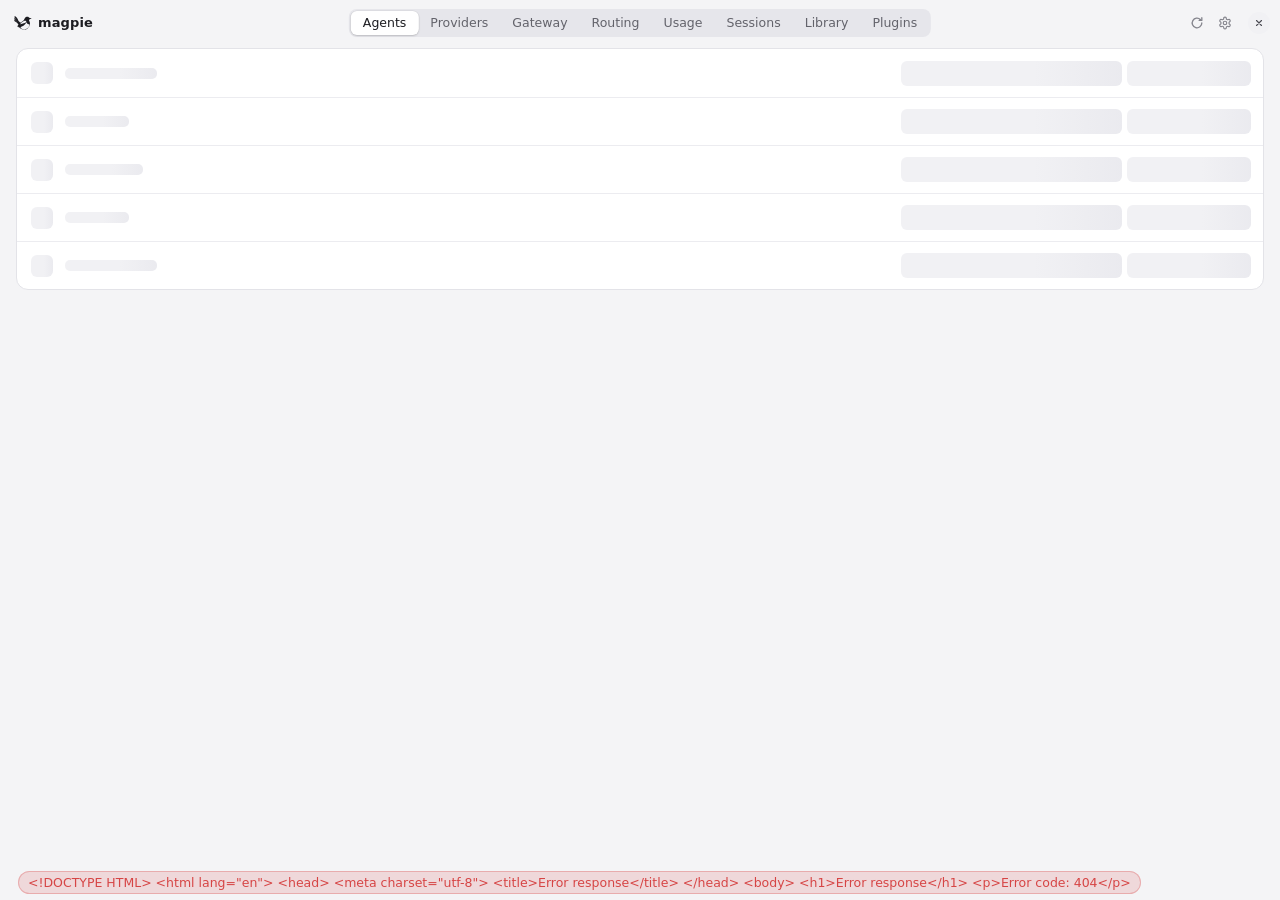
==== commit 72fcdaaf: "fix: 修复供应商浮层取消和焦点恢复并同步主线" ====
--- a/internal/gui/assets/index.html
+++ b/internal/gui/assets/index.html
@@ -6,11 +6,13 @@
 <title>magpie</title>
 <link rel="icon" href="icons/favicon.svg" type="image/svg+xml">
 <script src="boot.js"></script>
+<script src="theme.js"></script>
 <script src="omarchy.js"></script>
 <link rel="stylesheet" href="app.css">
 <link rel="stylesheet" href="routing.css">
 <link rel="stylesheet" href="library.css">
 <link rel="stylesheet" href="plugins.css">
+<link rel="stylesheet" href="sessions.css">
 <link rel="stylesheet" href="omarchy.css">
 </head>
 <body>
@@ -25,6 +27,7 @@
     <button data-view="gateway" data-t>Gateway</button>
     <button data-view="routing" data-t>Routing</button>
     <button data-view="usage" data-t>Usage</button>
+    <button data-view="sessions" data-t>Sessions</button>
     <button data-view="library" data-t>Library</button>
     <button data-view="plugins" data-t>Plugins</button>
   </nav>
@@ -73,6 +76,7 @@
 </main>
 
 <main class="view" id="view-providers" hidden>
+  <div id="fileError" hidden></div>
   <div id="movable" hidden></div>
   <div class="list" id="providers"></div>
   <div class="row-head off-head" id="offHead" hidden><button class="fold" id="foldOff" aria-expanded="false" aria-controls="offProviders"><span class="label" data-t>Turned off</span><span class="note" id="offCount"></span></button></div>
@@ -80,15 +84,21 @@
   <div id="excluded"></div>
   <div class="after-list">
     <button class="text" id="addProvider" data-t>＋ Add provider</button>
-    <button class="more-subs" id="moreSubs" type="button" title="Cursor, Copilot, Gemini and others, each signed in to by a plugin you install from the Plugins tab" data-tt><span class="stack"></span><span class="say"><span data-t>More subscriptions</span><span class="in" data-t>in Plugins</span></span></button>
-  </div>
-  <section class="sheet" id="addSheet" hidden></section>
+  </div>
+  <div id="addBackdrop" hidden>
+    <section class="sheet" id="addSheet" hidden></section>
+  </div>
 </main>
 
 <main class="view" id="view-gateway" hidden>
   <div class="list gwcard">
     <div class="row gw" id="gateway"></div>
   </div>
+  <section id="gatewayKeysBlock" hidden>
+    <div class="row-head"><span class="label" data-t>Gateway keys</span><span class="grow"></span><button class="text" id="addGatewayKey" data-t>Add gateway key</button></div>
+    <p class="usage-note" data-t>Create a gateway key for each client. Usage is counted separately for each key.</p>
+    <section id="gatewayKeys"></section>
+  </section>
   <div class="row-head"><button class="fold" id="foldConnect" aria-expanded="true" aria-controls="connect"><span class="label" data-t>Connect</span></button><span class="grow"></span><span class="note" id="connectNote"></span></div>
   <section class="list connect" id="connect"></section>
   <div class="row-head"><button class="fold" id="foldModels" aria-expanded="true" aria-controls="gwModels"><span class="label" data-t>Models</span><span class="note" id="modelsCount"></span></button><span class="grow"></span><button class="text" id="copyModels" data-t>Copy all ids</button></div>
@@ -133,12 +143,15 @@
     <div class="list" id="usageAgents"></div>
     <div class="row-head"><span class="label" data-t>Models</span></div>
     <div class="list" id="usageModels"></div>
+    <div class="row-head" id="usageKeysHead" hidden><span class="label" data-t>Gateway keys</span></div>
+    <div class="list" id="usageKeys" hidden></div>
     <p class="usage-note" id="usageNote"></p>
   </div>
   <div class="usage-pane" id="ledgerPane" hidden>
     <div class="sess-tools">
       <button class="sess-pick" id="ledAgent" type="button" hidden></button>
       <button class="sess-pick" id="ledProvider" type="button" hidden></button>
+      <button class="sess-pick" id="ledKey" type="button" hidden></button>
       <div class="segs" id="ledStatus"></div>
       <span id="ledRoute" hidden><span id="ledRouteLabel"></span><button class="text" id="ledRouteClear" type="button" data-tt="Clear filter" aria-label="Clear filter">×</button></span>
       <span class="grow"></span>
@@ -194,125 +207,160 @@
   </div>
 </main>
 
+<main class="view" id="view-sessions" hidden></main>
+
 <main class="view" id="view-library" hidden></main>
 
 <main class="view" id="view-plugins" hidden></main>
 
 <main class="view" id="view-settings" hidden>
-  <div class="row-head"><span class="label" data-t>Preferences</span></div>
-  <div class="list prefs">
-    <div class="row pref">
-      <div class="who"><div class="name" data-t>Appearance</div><div class="sub om-hide" data-t>Light or dark, or whatever the system is showing</div><div class="sub om-only" data-t>Follows the Omarchy theme, as picked in Omarchy's menu</div></div>
-      <div id="themeSegs" class="om-hide"></div><span class="om-only om-theme-name"></span>
-    </div>
-    <div class="row pref">
-      <div class="who"><div class="name" data-t>Language</div><div class="sub" data-t>Applies at once, no restart</div></div>
-      <div id="langSegs"></div>
-    </div>
-    <div class="row pref" id="textSizeRow">
-      <div class="who"><div class="name" data-t>Text size</div><div class="sub" id="textSizeSub"></div></div>
-      <div id="textSizeSegs"></div>
-    </div>
-    <div class="row pref">
-      <div class="who"><div class="name" data-t>Tray icon</div><div class="sub" data-t>What clicking magpie’s icon in the menu bar or tray opens</div></div>
-      <div id="traySegs"></div>
-    </div>
-    <div class="row pref" id="barIconRow" hidden>
-      <div class="who"><div class="name" data-t>Bar icon</div><div class="sub" data-t>magpie’s icon beside Omarchy’s own in the bar; right-click opens the window</div></div>
-      <div id="barIconSegs"></div>
-    </div>
-    <div class="row pref" id="trayUsageRow">
-      <div class="who"><div class="name" data-t>Usage in the menu bar</div><div class="sub" id="trayUsageSub"></div></div>
-      <div id="trayUsagePick"></div>
-    </div>
-    <div class="row pref" id="trayEveryRow" hidden>
-      <div class="who"><div class="name" data-t>Menu bar refresh</div><div class="sub" data-t>How often the usage beside the icon is asked for again</div></div>
-      <div id="trayEverySegs"></div>
-    </div>
-    <div class="row pref" id="trayLogosRow" hidden>
-      <div class="who"><div class="name" data-t>Menu bar logos</div><div class="sub" data-t>Each subscription's logo before its numbers; off, the numbers alone with a thin line between subscriptions</div></div>
-      <div id="trayLogosSegs"></div>
-    </div>
-    <div class="row pref">
-      <div class="who"><div class="name" data-t>Usage shows</div><div class="sub" data-t>How much of each window is used, or how much is left, on the Usage page, the panel and the menu bar</div></div>
-      <div id="quotaLeftSegs"></div>
-    </div>
-    <div class="row pref">
-      <div class="who"><div class="name" data-t>Currency</div><div class="sub" id="currencySub"></div></div>
-      <div id="currencySegs"></div>
-    </div>
-    <div class="row pref" id="usageAlertRow">
-      <div class="who"><div class="name" data-t>Usage alert</div><div class="sub" id="usageAlertSub"></div></div>
-      <div id="usageAlertSegs" class="warm-at"></div>
-    </div>
-    <div class="row pref" id="balanceAlertRow">
-      <div class="who"><div class="name" data-t>Low balance alert</div><div class="sub" id="balanceAlertSub"></div></div>
-      <div id="balanceAlertSegs" class="warm-at"></div>
-    </div>
-    <div class="row pref">
-      <div class="who"><div class="name" data-t>Provider in model names</div><div class="sub" data-t>Agents’ model lists name each model with its provider or “routing group” after it. Off, the name alone, unless two would read the same</div></div>
-      <div id="plainNamesSegs"></div>
-    </div>
-    <div class="row pref">
-      <div class="who"><div class="name" data-t>Open at login</div><div class="sub" data-t>Start magpie in the tray when you log in, so agents find the gateway from the start</div></div>
-      <div id="loginSegs"></div>
-    </div>
-    <div class="row pref" id="dockRow" hidden>
-      <div class="who"><div class="name" data-t>Dock</div><div class="sub" data-t>Keep magpie in the Dock too, always or while its window is open, for Cmd-Tab and a menu bar too full to show its icon</div></div>
-      <div id="dockSegs"></div>
-    </div>
-    <div class="row pref" id="sessionTerminalRow" hidden>
-      <div class="who"><div class="name" data-t>Session terminal</div><div class="sub" data-t>Used by the terminal button in Sessions; only apps registered for .command files appear</div></div>
-      <select id="sessionTerminalSelect" class="session-terminal-select" aria-label="Session terminal" data-ta></select>
-    </div>
-    <div class="row pref">
-      <div class="who"><div class="name" data-t>Proxy</div><div class="sub" id="proxySub"></div></div>
-      <div id="proxySegs" class="proxy-segs"></div>
-    </div>
-  </div>
-  <div class="row-head warm-head"><div class="warm-tabs" id="warmTabs" role="tablist">
-    <button type="button" role="tab" id="warmTab-codex" data-warm="codex" aria-controls="codexWarmList">Codex</button>
-    <button type="button" role="tab" id="warmTab-claude" data-warm="claude" aria-controls="claudeWarmList">Claude Code</button>
-    <button type="button" role="tab" id="warmTab-wb" data-warm="wb" aria-controls="wbList" hidden>WorkBuddy</button>
+  <div class="row-head set-head"><div class="warm-tabs set-tabs" id="setTabs" role="tablist" aria-label="Settings">
+    <button type="button" role="tab" id="setTab-general" data-set="general" aria-controls="setPage-general" data-t>General</button>
+    <button type="button" role="tab" id="setTab-usage" data-set="usage" aria-controls="setPage-usage" data-t>Usage</button>
+    <button type="button" role="tab" id="setTab-network" data-set="network" aria-controls="setPage-network" data-t>Network and sharing</button>
+    <button type="button" role="tab" id="setTab-models" data-set="models" aria-controls="setPage-models" data-t>Models</button>
+    <button type="button" role="tab" id="setTab-privacy" data-set="privacy" aria-controls="setPage-privacy" data-t>Privacy</button>
+    <button type="button" role="tab" id="setTab-otel" data-set="otel" aria-controls="setPage-otel" data-t>Observability</button>
+    <button type="button" role="tab" id="setTab-sync" data-set="sync" aria-controls="setPage-sync" data-t>Sync and backup</button>
+    <button type="button" role="tab" id="setTab-about" data-set="about" aria-controls="setPage-about" data-t>About</button>
   </div></div>
-  <div class="warm-panes">
-  <div class="list prefs" id="codexWarmList" role="tabpanel" aria-labelledby="warmTab-codex">
-    <div class="row pref">
-      <div class="who"><div class="name" data-t>Warm up on reset</div><div class="sub" id="warmSub"></div></div>
-      <div id="warmSegs"></div>
-    </div>
-    <div class="row pref">
-      <div class="who"><div class="name" data-t>Daily warm-up</div><div class="sub" id="warmAtSub"></div></div>
-      <div id="warmAtSegs" class="warm-at"></div>
-    </div>
-  </div>
-  <div class="list prefs" id="claudeWarmList" role="tabpanel" aria-labelledby="warmTab-claude">
-    <div class="row pref">
-      <div class="who"><div class="name" data-t>Warm up on reset</div><div class="sub" id="claudeWarmSub"></div></div>
-      <div id="claudeWarmSegs"></div>
-    </div>
-    <div class="row pref">
-      <div class="who"><div class="name" data-t>Daily warm-up</div><div class="sub" id="claudeWarmAtSub"></div></div>
-      <div id="claudeWarmAtSegs" class="warm-at"></div>
-    </div>
-  </div>
-  <div class="list prefs" id="wbList" role="tabpanel" aria-labelledby="warmTab-wb">
-    <div class="row pref" id="wbCheckinRow">
-      <div class="who"><div class="name" data-t>Daily check-in</div><div class="sub" id="wbCheckinSub"></div></div>
-      <div id="wbCheckinSegs"></div>
-    </div>
-  </div>
-  </div>
-  <div class="row-head"><span class="label" data-t>Local network</span></div>
-  <div class="list prefs" id="lanList"></div>
-  <div class="row-head"><span class="label" data-t>Images</span></div>
-  <div class="list prefs" id="imagesList"></div>
-  <div class="row-head"><span class="label" data-t>Privacy</span></div>
-  <div class="list prefs" id="redactList"></div>
-  <div class="row-head"><span class="label" data-t>Sync and backup</span></div>
-  <div class="list prefs" id="syncList"></div>
-  <div class="row-head"><span class="label" data-t>About</span></div>
-  <div class="list prefs" id="about"></div>
+  <section class="set-page" id="setPage-general" role="tabpanel" aria-labelledby="setTab-general">
+    <div class="list prefs">
+      <div class="row pref">
+        <div class="who"><div class="name" data-t>Appearance</div><div class="sub om-hide" data-t>Light or dark, or whatever the system is showing</div><div class="sub om-only" data-t>Follows the Omarchy theme, as picked in Omarchy's menu</div></div>
+        <div id="themeSegs" class="om-hide"></div><span class="om-only om-theme-name"></span>
+      </div>
+      <div class="row pref">
+        <div class="who"><div class="name" data-t>Language</div><div class="sub" data-t>Applies at once, no restart</div></div>
+        <div id="langSegs"></div>
+      </div>
+      <div class="row pref" id="textSizeRow">
+        <div class="who"><div class="name" data-t>Text size</div><div class="sub" id="textSizeSub"></div></div>
+        <div id="textSizeSegs"></div>
+      </div>
+      <div class="row pref">
+        <div class="who"><div class="name" data-t>Tray icon</div><div class="sub" data-t>What clicking magpie’s icon in the menu bar or tray opens</div></div>
+        <div id="traySegs"></div>
+      </div>
+      <div class="row pref" id="barIconRow" hidden>
+        <div class="who"><div class="name" data-t>Bar icon</div><div class="sub" data-t>magpie’s icon beside Omarchy’s own in the bar; right-click opens the window</div></div>
+        <div id="barIconSegs"></div>
+      </div>
+      <div class="row pref">
+        <div class="who"><div class="name" data-t>Provider in model names</div><div class="sub" data-t>Agents’ lists put each model’s provider after its name, or not after names you set</div></div>
+        <div id="plainNamesSegs"></div>
+      </div>
+      <div class="row pref">
+        <div class="who"><div class="name" data-t>Open at login</div><div class="sub" data-t>Start magpie in the tray when you log in, so agents find the gateway from the start</div></div>
+        <div id="loginSegs"></div>
+      </div>
+      <div class="row pref" id="dockRow" hidden>
+        <div class="who"><div class="name" data-t>Dock</div><div class="sub" data-t>Keep magpie in the Dock too, always or while its window is open, for Cmd-Tab and a menu bar too full to show its icon</div></div>
+        <div id="dockSegs"></div>
+      </div>
+      <div class="row pref" id="sessionTerminalRow" hidden>
+        <div class="who"><div class="name" data-t>Session terminal</div><div class="sub" data-t>Used by the terminal button in Sessions; only apps registered for .command files appear</div></div>
+        <select id="sessionTerminalSelect" class="session-terminal-select" aria-label="Session terminal" data-ta></select>
+      </div>
+    </div>
+  </section>
+  <section class="set-page" id="setPage-usage" role="tabpanel" aria-labelledby="setTab-usage">
+    <div class="list prefs">
+      <div class="row pref" id="trayUsageRow">
+        <div class="who"><div class="name" data-t>Usage in the menu bar</div><div class="sub" id="trayUsageSub"></div></div>
+        <div id="trayUsagePick"></div>
+      </div>
+      <div class="row pref" id="trayEveryRow" hidden>
+        <div class="who"><div class="name" data-t>Menu bar refresh</div><div class="sub" data-t>How often the usage beside the icon is asked for again</div></div>
+        <div id="trayEverySegs"></div>
+      </div>
+      <div class="row pref" id="trayLogosRow" hidden>
+        <div class="who"><div class="name" data-t>Menu bar logos</div><div class="sub" data-t>Each subscription's logo before its numbers; off, the numbers alone with a thin line between subscriptions</div></div>
+        <div id="trayLogosSegs"></div>
+      </div>
+      <div class="row pref">
+        <div class="who"><div class="name" data-t>Usage shows</div><div class="sub" data-t>How much of each window is used, or how much is left, on the Usage page, the panel and the menu bar</div></div>
+        <div id="quotaLeftSegs"></div>
+      </div>
+      <div class="row pref">
+        <div class="who"><div class="name" data-t>Currency</div><div class="sub" id="currencySub"></div></div>
+        <div id="currencySegs"></div>
+      </div>
+      <div class="row pref" id="unitsRow" hidden>
+        <div class="who"><div class="name" data-t>Number units</div><div class="sub" data-t>How a large count of tokens or requests is shortened on the Usage page and the panel</div></div>
+        <div id="unitsSegs"></div>
+      </div>
+      <div class="row pref" id="usageAlertRow">
+        <div class="who"><div class="name" data-t>Usage alert</div><div class="sub" id="usageAlertSub"></div></div>
+        <div id="usageAlertSegs" class="warm-at"></div>
+      </div>
+      <div class="row pref" id="balanceAlertRow">
+        <div class="who"><div class="name" data-t>Low balance alert</div><div class="sub" id="balanceAlertSub"></div></div>
+        <div id="balanceAlertSegs" class="warm-at"></div>
+      </div>
+    </div>
+    <div class="row-head warm-head"><div class="warm-tabs" id="warmTabs" role="tablist">
+      <button type="button" role="tab" id="warmTab-codex" data-warm="codex" aria-controls="codexWarmList">Codex</button>
+      <button type="button" role="tab" id="warmTab-claude" data-warm="claude" aria-controls="claudeWarmList">Claude Code</button>
+      <button type="button" role="tab" id="warmTab-wb" data-warm="wb" aria-controls="wbList" hidden>WorkBuddy</button>
+    </div></div>
+    <div class="warm-panes">
+    <div class="list prefs" id="codexWarmList" role="tabpanel" aria-labelledby="warmTab-codex">
+      <div class="row pref">
+        <div class="who"><div class="name" data-t>Warm up on reset</div><div class="sub" id="warmSub"></div></div>
+        <div id="warmSegs"></div>
+      </div>
+      <div class="row pref">
+        <div class="who"><div class="name" data-t>Daily warm-up</div><div class="sub" id="warmAtSub"></div></div>
+        <div id="warmAtSegs" class="warm-at"></div>
+      </div>
+    </div>
+    <div class="list prefs" id="claudeWarmList" role="tabpanel" aria-labelledby="warmTab-claude">
+      <div class="row pref">
+        <div class="who"><div class="name" data-t>Warm up on reset</div><div class="sub" id="claudeWarmSub"></div></div>
+        <div id="claudeWarmSegs"></div>
+      </div>
+      <div class="row pref">
+        <div class="who"><div class="name" data-t>Daily warm-up</div><div class="sub" id="claudeWarmAtSub"></div></div>
+        <div id="claudeWarmAtSegs" class="warm-at"></div>
+      </div>
+    </div>
+    <div class="list prefs" id="wbList" role="tabpanel" aria-labelledby="warmTab-wb">
+      <div class="row pref" id="wbCheckinRow">
+        <div class="who"><div class="name" data-t>Daily check-in</div><div class="sub" id="wbCheckinSub"></div></div>
+        <div id="wbCheckinSegs"></div>
+      </div>
+    </div>
+    </div>
+  </section>
+  <section class="set-page" id="setPage-network" role="tabpanel" aria-labelledby="setTab-network">
+    <div class="list prefs">
+      <div class="row pref">
+        <div class="who"><div class="name" data-t>Proxy</div><div class="sub" id="proxySub"></div></div>
+        <div id="proxySegs" class="proxy-segs"></div>
+      </div>
+    </div>
+    <div class="row-head"><span class="label" data-t>Local network</span></div>
+    <div class="list prefs" id="lanList"></div>
+  </section>
+  <section class="set-page" id="setPage-models" role="tabpanel" aria-labelledby="setTab-models">
+    <div class="row-head"><span class="label" data-t>Images</span></div>
+    <div class="list prefs" id="imagesList"></div>
+    <div class="row-head"><span class="label" data-t>Web search</span></div>
+    <div class="list prefs" id="searchList"></div>
+  </section>
+  <section class="set-page" id="setPage-privacy" role="tabpanel" aria-labelledby="setTab-privacy">
+    <div class="list prefs" id="redactList"></div>
+  </section>
+  <section class="set-page" id="setPage-otel" role="tabpanel" aria-labelledby="setTab-otel">
+    <div class="list prefs" id="otelList"></div>
+  </section>
+  <section class="set-page" id="setPage-sync" role="tabpanel" aria-labelledby="setTab-sync">
+    <div class="list prefs" id="syncList"></div>
+  </section>
+  <section class="set-page" id="setPage-about" role="tabpanel" aria-labelledby="setTab-about">
+    <div class="list prefs" id="about"></div>
+  </section>
 </main>
 
 <footer class="foot">
@@ -347,9 +395,11 @@
 
 <script src="compat.js"></script>
 <script src="i18n.js"></script>
+<script src="caller-keys.js"></script>
 <script src="app.js"></script>
 <script src="routing.js"></script>
 <script src="library.js"></script>
 <script src="plugins.js"></script>
+<script src="sessions.js"></script>
 </body>
 </html>
--- a/internal/gui/assets/app.css
+++ b/internal/gui/assets/app.css
@@ -5,9 +5,14 @@
   --card-2: #f9f9fb;      /* expanded editor */
   --pill: #f1f1f4;
   --pill-hover: #e9e9ee;
-  --seg-track: var(--pill);   /* the header's view switch: its track and the thumb on the view shown */
+  /* the header's view switch: its track and the thumb on the view shown, the
+     track a shade deeper than a pill so the white thumb stands off it (#477) */
+  --seg-track: #e6e6eb;
   --seg-thumb: var(--card);
-  --seg-edge: 0 1px 2px rgba(0, 0, 0, .12), 0 0 0 .5px rgba(0, 0, 0, .06);
+  --seg-edge: 0 1px 2px rgba(0, 0, 0, .14), 0 0 0 .5px rgba(0, 0, 0, .08);
+  /* a control's quiet text (the switch's other views, a text button): darker
+     than --muted, so it reads at 4.5:1 or better on every surface it sits on */
+  --ctl-fg: #63636b;
   --line: #e3e3e8;
   --line-2: #ececf0;
   --fg: #1c1c21;
@@ -43,8 +48,8 @@
     --card-2: #1f1f23;
     --pill: #2d2d33;
     --pill-hover: #36363d;
-    --seg-track: rgba(255, 255, 255, .045);
-    --seg-thumb: rgba(255, 255, 255, .1);
+    --seg-track: rgba(255, 255, 255, .035);
+    --seg-thumb: rgba(255, 255, 255, .15);
     --seg-edge: inset 0 .5px 0 rgba(255, 255, 255, .08), 0 1px 2px rgba(0, 0, 0, .3);
     --line: #333339;
     --line-2: #2c2c32;
@@ -52,6 +57,7 @@
     --fg-2: #b9b9c1;
     --muted: #8b8b94;
     --faint: #56565f;
+    --ctl-fg: #a1a1aa;
     --accent: #a5b4fc;
     --accent-soft: #2b2c47;
     --accent-fg: #14142a;
@@ -73,8 +79,8 @@
 }
 :root[data-theme="dark"] {
   --bg: #1a1a1e; --card: #232327; --card-2: #1f1f23; --pill: #2d2d33; --pill-hover: #36363d;
-  --seg-track: rgba(255, 255, 255, .045); --seg-thumb: rgba(255, 255, 255, .1); --seg-edge: inset 0 .5px 0 rgba(255, 255, 255, .08), 0 1px 2px rgba(0, 0, 0, .3);
-  --line: #333339; --line-2: #2c2c32; --fg: #ededf1; --fg-2: #b9b9c1; --muted: #8b8b94; --faint: #56565f;
+  --seg-track: rgba(255, 255, 255, .035); --seg-thumb: rgba(255, 255, 255, .15); --seg-edge: inset 0 .5px 0 rgba(255, 255, 255, .08), 0 1px 2px rgba(0, 0, 0, .3);
+  --line: #333339; --line-2: #2c2c32; --fg: #ededf1; --fg-2: #b9b9c1; --muted: #8b8b94; --faint: #56565f; --ctl-fg: #a1a1aa;
   --accent: #a5b4fc; --accent-soft: #2b2c47; --accent-fg: #14142a; --sel: #33345a;
   --green: #6fd99b; --green-soft: #1e3a2b; --red: #f28b82; --red-soft: #45272a; --amber: #f2b544; --amber-soft: #3f3220;
   --drift: #ff9592; --drift-soft: #3b1219;
@@ -199,7 +205,7 @@
 }
 .seg > .thumb { border-radius: 6px; background: var(--seg-thumb); box-shadow: var(--seg-edge); }
 body.panel .seg { display: none; }
-.seg button { position: relative; z-index: 1; white-space: nowrap; height: 24px; padding: 0 12px; border-radius: 6px; font-size: 12.5px; color: var(--muted); transition: color .18s var(--ease), transform .14s var(--ease); }
+.seg button { position: relative; z-index: 1; white-space: nowrap; height: 24px; padding: 0 12px; border-radius: 6px; font-size: 12.5px; color: var(--ctl-fg); transition: color .18s var(--ease), transform .14s var(--ease); }
 .seg button.on { color: var(--fg); }
 /* a plugin update waiting for the reader: a dot on Plugins */
 .seg button.has-dot::after { content: ""; position: absolute; top: 4px; right: 4px; width: 5px; height: 5px; border-radius: 50%; background: var(--accent); }
@@ -244,13 +250,21 @@
 .update-hide:hover { color: var(--fg); }
 .update[hidden] + .update-hide, .update.busy + .update-hide { display: none; }
 /* a narrow header (fitTop): the magpie without its name, Update as its arrow,
-   and at the narrowest the tabs in the row rather than over it */
+   the tabs closer together, still in the middle of the window, and only when
+   they don't fit there, in the row rather than over it: halfway between what
+   is either side of them, not a third of the room their left and two thirds
+   their right (#442) */
 .top.tight .brand > span:not(.logo), .top.tight .update span { display: none; }
 .top.tight .update { width: 22px; padding: 0; justify-content: center; margin-right: 4px; }
-body.window .top.cramped .seg { position: relative; left: auto; top: auto; transform: none; margin: 0 auto; } /* relative still: its thumb sits in it, not over the whole header */
+body.window .top.inrow .seg { position: relative; left: auto; top: auto; transform: none; margin: 0 auto; } /* relative still: its thumb sits in it, not over the whole header */
+body.window .top.inrow .actions { margin-left: 0; }
 .top.cramped .seg button { padding: 0 8px; }
 .top.crowded .seg button { padding: 0 6px; font-size: 12px; }
 .top.crowded .brand { display: none; }
+.top.packed .seg button { padding: 0 3px; font-size: 11.5px; }
+/* and when even that doesn't fit, the tabs scroll sideways rather than push the page wider */
+.top.packed .seg { min-width: 0; flex: 0 1 auto; overflow-x: auto; overflow-y: hidden; scrollbar-width: none; }
+.top.packed .seg::-webkit-scrollbar { display: none; }
 @keyframes update-in { from { opacity: 0; transform: translateY(-3px) scale(.94); } }
 @keyframes spin { to { transform: rotate(360deg); } }
 
@@ -310,6 +324,14 @@
 #agents > .row .ag-handle:focus-visible > .ic { opacity: 0; transform: scale(.8); }
 #agents > .row .ag-handle:is(:hover, .open) > .grip, #agents > .row.dragging .ag-handle > .grip { opacity: 1; transform: none; }
 #agents > .row .ag-handle:focus-visible > .grip { opacity: 1; transform: none; }
+/* the logo's grip comes up only on hover, so a row in the list also carries a
+   faint one in its left margin, always there, that says the row can be taken
+   hold of (#479): it is the handle's own, so a drag or a click on it does what
+   the logo does, and it takes no room from the row */
+#agents > .row .ag-handle { position: relative; }
+#agents > .row .ag-handle::before { content: ""; position: absolute; left: -6px; top: 50%; width: 5px; height: 11px; margin-top: -5.5px; background: radial-gradient(circle, var(--grip-dot) .9px, transparent 1.2px) 0 0 / 3.5px 3.75px; --grip-dot: var(--faint); }
+body.panel #agents > .row .ag-handle::before { left: -9px; }
+#agents > .row:is(:hover, .dragging) .ag-handle::before { --grip-dot: var(--muted); }
 /* one hidden by hand reads as put away, with its way back beside its name */
 .agent-fold .row.put-away .ag-handle > .ic, .agent-fold .row.put-away .name { opacity: .6; }
 .agent-fold .row.put-away .who { display: flex; align-items: center; gap: 8px; }
@@ -317,12 +339,8 @@
 .agent-fold .row .ag-show { margin-left: auto; }
 .ag-show { display: inline-flex; align-items: center; gap: 4px; flex: none; height: 22px; padding: 0 8px; border: 1px solid var(--line); border-radius: 999px; background: var(--card); color: var(--fg-2); font: inherit; font-size: 11.5px; cursor: pointer; transition: background-color .15s, color .15s, border-color .15s; }
 .ag-show:hover { background: var(--pill); color: var(--fg); }
-/* it comes up with the row under the pointer, or the keyboard on it; the
-   line over the rows already says why they are there */
-@media (hover: hover) {
-  .agent-fold .row .ag-show { opacity: 0; transform: translateX(3px); transition: opacity .15s, transform .2s cubic-bezier(.22, 1, .36, 1), background-color .15s, color .15s; }
-  .agent-fold .row:is(:hover, :focus-within) .ag-show { opacity: 1; transform: none; }
-}
+/* always there, not only under the pointer: it is the way back for a row
+   hidden by hand, and has to be seen to be found (#479) */
 .ag-show:focus-visible { outline: 1.5px solid var(--fg-2); outline-offset: 1px; }
 .ag-show svg { color: var(--muted); }
 /* an agent whose config was rewritten since magpie set it: a line under
@@ -380,9 +398,8 @@
 #agents.sorting { user-select: none; -webkit-user-select: none; }
 #agents.sorting > .row { transition: transform .22s cubic-bezier(.22, 1, .36, 1); }
 #agents.sorting .ag-handle { cursor: grabbing; }
-#agents > .row.dragging, #agents > .row.landing { position: relative; z-index: 2; background: var(--card); box-shadow: 0 6px 18px rgba(20, 22, 30, .12), 0 0 0 1px var(--line); border-radius: 8px; }
+#agents > .row.dragging { position: relative; z-index: 2; background: var(--card); box-shadow: 0 6px 18px rgba(20, 22, 30, .12), 0 0 0 1px var(--line); border-radius: 8px; }
 #agents > .row.dragging { transition: none; }
-#agents > .row.landing { transition: transform .16s cubic-bezier(.22, 1, .36, 1), box-shadow .16s; }
 
 .pop.row-menu { width: auto; min-width: 176px; max-height: none; padding: 4px; border: 1px solid var(--line); display: grid; gap: 1px; }
 .row-menu .rm-item { display: flex; align-items: center; gap: 8px; width: 100%; height: 28px; padding: 0 8px; border: 0; border-radius: 7px; background: none; color: var(--fg); font: inherit; font-size: 12.5px; text-align: left; cursor: default; outline: none; }
@@ -437,6 +454,15 @@
    up down the list and the model always sits in the same place */
 body.window .field.main, body.window .field.solo { justify-self: stretch; }
 body.window .field.solo { grid-column: auto; }
+/* When a window is narrow (or zoomed in), the fixed-width setting columns
+   leave too little room for the agent names. Put them on the next line. */
+@media (max-width: 600px) {
+  body.window .row.agent { display: grid; grid-template-columns: 28px minmax(0, 1fr); column-gap: 12px; row-gap: 3px; }
+  body.window .row.agent > .ag-handle { grid-column: 1; grid-row: 1; }
+  body.window .row.agent > .who { grid-column: 2; grid-row: 1; width: 100%; }
+  body.window .row.agent > .fields { grid-column: 2; grid-row: 2; width: 100%; min-width: 0; margin-left: 0; }
+  body.window #agents.extras .row.agent > .fields { grid-template-columns: minmax(0, 1fr) 124px var(--extras-w); }
+}
 .field:hover, .field.open { background: var(--pill-hover); }
 .field.open { box-shadow: inset 0 0 0 1px var(--accent); }
 .row .field .ic, body.window .row .field .ic { width: 14px; height: 14px; }
@@ -459,7 +485,8 @@
 .subscription-account { display: flex; align-items: baseline; gap: 7px; margin: 0 0 6px; font-size: 11px; color: var(--fg-2); }
 .subscription-card.several .quota-windows + .subscription-account,
 .subscription-card.several .subscription-error + .subscription-account,
-.subscription-card.several .quota-balance + .subscription-account { margin-top: 10px; padding-top: 9px; border-top: 1px solid var(--line); }
+.subscription-card.several .quota-balance + .subscription-account,
+.subscription-card.several .quota-read + .subscription-account { margin-top: 10px; padding-top: 9px; border-top: 1px solid var(--line); }
 .subscription-account .user { min-width: 0; overflow: hidden; text-overflow: ellipsis; white-space: nowrap; }
 .subscription-account .plan { margin-left: auto; flex: none; font-size: 10.5px; color: var(--muted); text-transform: capitalize; }
 .subscription-head .plan { margin-left: auto; font-size: 10.5px; color: var(--muted); text-transform: capitalize; }
@@ -497,6 +524,20 @@
 .subscription-account .plan + .quota-every, .subscription-head .plan + .quota-every { margin-left: 4px; }
 .subscription-account .user + .quota-every, .subscription-head .quota-every { margin-left: auto; }
 .quota-balance b { margin-left: auto; font-size: 15px; color: var(--fg); font-weight: 600; font-variant-numeric: tabular-nums; }
+/* a balance field's several amounts (#420): a line each, the label quiet
+   at the left and the figure at the right, the first the larger; a
+   percent's meter under its line; when it was read under them all */
+.quota-balance { flex-wrap: wrap; }
+.quota-balance.parts { display: grid; gap: 7px; }
+.bal-part { display: grid; grid-template-columns: minmax(0, 1fr) auto; align-items: baseline; column-gap: 8px; }
+.bal-part > span { min-width: 0; overflow: hidden; text-overflow: ellipsis; white-space: nowrap; }
+.bal-part b { font-size: 12.5px; color: var(--fg-2); }
+.bal-part.lead b { font-size: 15px; color: var(--fg); }
+.bal-part .quota-track, .pq-card.bal .quota-track { grid-column: 1 / -1; margin-top: 4px; }
+.quota-track.full i { background: var(--amber); }
+.quota-read { flex-basis: 100%; margin-top: 2px; font-size: 10px; color: var(--faint); font-variant-numeric: tabular-nums; }
+.quota-windows + .quota-read, .quota-balance + .quota-read { margin-top: 8px; }
+.quota-read.stale { color: var(--amber); }
 .skeleton { display: block; border-radius: 5px; background: linear-gradient(90deg, var(--skel, var(--pill)) 25%, var(--skel-hi, var(--pill-hover)) 45%, var(--skel, var(--pill)) 65%); background-size: 240% 100%; animation: skeleton-shift 1.4s ease-in-out infinite; }
 @keyframes skeleton-shift { from { background-position: 100% 0; } to { background-position: -100% 0; } }
 .sk-cost { width: 72px; height: 15px; }
@@ -766,6 +807,7 @@
 .sess-cal-wrap { display: flex; align-items: flex-start; gap: 18px; padding-bottom: 4px; }
 .sess-cal { flex: 1 1 auto; display: grid; grid-template-rows: auto repeat(7, auto); gap: 3px; min-width: 0; font-size: 10px; color: var(--muted); }
 .sess-cal i { aspect-ratio: 1; border-radius: 3px; min-width: 0; }
+.sess-cal s { aspect-ratio: 1; border-radius: 3px; min-width: 0; background: var(--pill); opacity: .45; }
 .sess-cal i:hover { outline: 1px solid var(--fg-2); outline-offset: -1px; }
 .sess-cal .wd { padding-right: 5px; line-height: 1; align-self: center; white-space: nowrap; }
 .sess-cal .mo { white-space: nowrap; overflow: visible; line-height: 1.2; padding-bottom: 1px; }
@@ -788,8 +830,13 @@
 .sess-card-foot .grow { flex: 1; }
 .sess-none { color: var(--faint); font-size: 12px; padding: 18px 0; text-align: center; margin: auto 0; }
 .sess-more { font-size: 11px; color: var(--faint); padding: 4px 2px 0; }
-.sess-bars { display: flex; flex-direction: column; gap: 1px; }
-.sess-bar { display: grid; grid-template-columns: minmax(0, 9em) minmax(0, 1fr) auto 4.2em; align-items: center; gap: 10px; height: 26px; padding: 0 6px; margin: 0 -6px; border: 0; border-radius: 6px; background: none; color: var(--fg-2); font: inherit; font-size: 12px; text-align: left; cursor: default; }
+/* a card of bars is one grid: its names take the width the longest needs
+   and the bars what is left, every row's bar starting at the same place;
+   a window too narrow for that shortens the names, never a bar past 5em */
+.sess-bars { display: grid; grid-template-columns: minmax(0, max-content) minmax(5em, 1fr) auto 4.2em; column-gap: 10px; row-gap: 1px; }
+.sess-bars.tools { grid-template-columns: minmax(0, max-content) minmax(5em, 1fr) auto auto 2.8em; }
+.sess-bars > * { grid-column: 1 / -1; }
+.sess-bar { display: grid; grid-template-columns: subgrid; align-items: center; gap: 10px; height: 26px; padding: 0 6px; margin: 0 -6px; border: 0; border-radius: 6px; background: none; color: var(--fg-2); font: inherit; font-size: 12px; text-align: left; cursor: default; }
 .sess-bar:hover { background: var(--pill); }
 .sess-bar.on { background: var(--pill); color: var(--fg); font-weight: 550; }
 .sess-bar .n { overflow: hidden; text-overflow: ellipsis; white-space: nowrap; }
@@ -816,9 +863,8 @@
 .sess-shape .col span { font-size: 10.5px; color: var(--muted); text-align: center; white-space: nowrap; font-variant-numeric: tabular-nums; }
 .sess-tools-cols { display: grid; grid-template-columns: minmax(0, 1.25fr) minmax(0, 1fr); gap: 22px; }
 @container (max-width: 700px) { .sess-tools-cols { grid-template-columns: minmax(0, 1fr); } }
-.sess-bar.tool { grid-template-columns: minmax(0, 10em) minmax(0, 1fr) auto auto 2.8em; }
 .sess-bar.tool .n { display: flex; align-items: center; gap: 7px; }
-.sess-bar.tool .n span { overflow: hidden; text-overflow: ellipsis; }
+.sess-bar.tool .n span { min-width: 0; overflow: hidden; text-overflow: ellipsis; }
 .sess-bar.tool .track i { opacity: .85; }
 .sess-bar.tool .s { font-size: 11px; color: var(--muted); white-space: nowrap; }
 .sess-bar.tool .p { font-size: 11px; color: var(--faint); text-align: right; font-variant-numeric: tabular-nums; }
@@ -836,10 +882,20 @@
 .sess-weeks .stack { width: 100%; display: flex; flex-direction: column-reverse; border-radius: 3px; overflow: hidden; }
 .sess-weeks .stack i { min-height: 1px; }
 .sess-weeks-labels { display: flex; justify-content: space-between; font-size: 10px; color: var(--faint); }
-.sess-skills { display: flex; flex-direction: column; gap: 2px; }
-.sess-skill { padding: 4px 6px; margin: 0 -6px; border-radius: 6px; min-width: 0; }
+.sess-skills { display: grid; grid-template-columns: minmax(0, max-content) minmax(5em, 1fr) auto; column-gap: 10px; row-gap: 2px; }
+.sess-skills > * { grid-column: 1 / -1; }
+.sess-skill { display: grid; grid-template-columns: subgrid; padding: 4px 6px; margin: 0 -6px; border-radius: 6px; min-width: 0; }
 .sess-skill:hover { background: var(--pill); }
-.sess-skill .line { display: grid; grid-template-columns: minmax(0, 11em) minmax(0, 1fr) auto; align-items: center; gap: 10px; font-size: 12px; }
+.sess-skill .line, .sess-skill .sub { grid-column: 1 / -1; }
+.sess-skill .line { display: grid; grid-template-columns: subgrid; align-items: center; gap: 10px; font-size: 12px; }
+/* before subgrid (Safari 16) each row is a grid of its own, its name as
+   wide as it needs and its bar at least 5em */
+@supports not (grid-template-columns: subgrid) {
+  .sess-bar { grid-template-columns: minmax(0, max-content) minmax(5em, 1fr) auto 4.2em; }
+  .sess-bar.tool { grid-template-columns: minmax(0, max-content) minmax(5em, 1fr) auto auto 2.8em; }
+  .sess-skill { display: block; }
+  .sess-skill .line { grid-template-columns: minmax(0, max-content) minmax(5em, 1fr) auto; }
+}
 .sess-skill .n { overflow: hidden; text-overflow: ellipsis; white-space: nowrap; color: var(--fg); font-weight: 550; }
 .sess-skill .track { height: 6px; border-radius: 3px; background: var(--pill); overflow: hidden; }
 .sess-skill:hover .track { background: var(--card); }
@@ -929,7 +985,7 @@
 .row.agent:hover .ag-sum .mi { width: calc(var(--w, 16px) + 4px); margin-right: 4px; transition: width .46s var(--row-spring), margin-right .46s var(--row-spring); }
 .row.agent:hover .ag-sum .mi-in { opacity: 1; transform: none; transition: opacity .28s ease .08s, transform .52s var(--row-spring) .04s; }
 @media (prefers-reduced-motion: reduce) { .ag-sum .mi, .ag-sum .mi-in, .row.agent:hover .ag-sum .mi, .row.agent:hover .ag-sum .mi-in { transition: none; } }
-#addSheet { scroll-margin-top: 12px; }
+
 .ag-sum .v.empty { color: var(--muted); }
 .ag-sum .chev { display: inline-flex; width: 10px; color: var(--faint); transform: rotate(-90deg); transition: transform .4s var(--row-spring); }
 .row.agent.open .ag-sum .chev { transition-duration: .48s; }
@@ -1052,6 +1108,14 @@
 .pq-bn > span:last-child { min-width: 0; overflow: hidden; text-overflow: ellipsis; }
 .pq-bn .ic { width: 14px; height: 14px; flex: none; }
 .pq-amt { font-size: 15px; font-weight: 600; letter-spacing: -.01em; color: var(--fg); font-variant-numeric: tabular-nums; }
+/* a balance field's several amounts on a balance's card (#420) */
+.pq-lead { display: flex; align-items: baseline; gap: 6px; min-width: 0; }
+.pq-lead > span { min-width: 0; font-size: 11px; color: var(--faint); overflow: hidden; text-overflow: ellipsis; white-space: nowrap; }
+.pq-bp { display: flex; align-items: baseline; gap: 6px; }
+.pq-bp > span { min-width: 0; overflow: hidden; text-overflow: ellipsis; }
+.pq-bp > b { margin-left: auto; flex: none; font-weight: 600; color: var(--fg-2); }
+.pq-card.bal .quota-track { margin-top: 0; }
+.pq-asof { color: var(--amber); }
 .pq-card .skeleton.sk-aq { width: 130px; height: 9px; border-radius: 4px; }
 .pq-card .skeleton.sk-ring { width: 34px; height: 34px; border-radius: 50%; }
 /* the panel's footer: a hairline over it, as much room above as below */
@@ -1076,7 +1140,7 @@
 .profiles .chips .hint { line-height: 30px; }
 .row-head { display: flex; align-items: center; height: 26px; }
 .label { font-size: 11px; font-weight: 600; letter-spacing: .05em; text-transform: uppercase; color: var(--muted); }
-.text { font-size: 12px; color: var(--muted); padding: 3px 7px; border-radius: 6px; transition: background .12s, color .12s; white-space: nowrap; }
+.text { font-size: 12px; color: var(--ctl-fg); padding: 3px 7px; border-radius: 6px; transition: background .12s, color .12s; white-space: nowrap; }
 .text:hover { color: var(--fg); background: var(--pill); }
 .text.action { height: 27px; padding: 0 10px; border: 1px solid var(--line); background: var(--card); color: var(--fg-2); box-shadow: 0 1px 1px rgba(0, 0, 0, .04); display: inline-flex; align-items: center; justify-content: center; }
 .text.action:hover { border-color: var(--muted); background: var(--card-2); color: var(--fg); }
@@ -1098,6 +1162,32 @@
 .chip .x { width: 16px; height: 16px; border-radius: 50%; display: inline-flex; align-items: center; justify-content: center; font-size: 12px; line-height: 1; opacity: 0; transition: opacity .12s; }
 .chip:hover .x { opacity: .6; }
 .chip .x:hover { opacity: 1; background: rgba(127, 127, 127, .2); }
+.chip .x.arm { width: auto; padding: 0 7px; border-radius: 10px; font-size: 11.5px; opacity: 1; color: var(--red); background: var(--red-soft); white-space: nowrap; }
+.chip .x.arm:hover { background: var(--red-soft); }
+/* a profile's details: what it holds, by agent, and its Apply (#467) */
+.profiles .chip.on { border-color: var(--accent); color: var(--accent); background: var(--accent-soft); }
+.prof-detail {
+  flex: 1 1 100%; min-width: 0; box-sizing: border-box; padding: 9px 12px 10px;
+  border: 1px solid var(--line); border-radius: 10px; background: var(--card); font-size: 12px;
+}
+.pd-head { display: flex; align-items: center; gap: 10px; }
+.pd-head.pd-foot { margin-top: 10px; }
+body.window .profiles.detailed { align-items: flex-start; }
+body.window .profiles.detailed > .label { line-height: 30px; }
+body.window .profiles.detailed > #save { margin-top: 4px; }
+.pd-name { flex: 1 1 auto; min-width: 0; font-weight: 600; color: var(--fg); white-space: nowrap; overflow: hidden; text-overflow: ellipsis; }
+.pd-apply { flex: none; height: 24px; padding: 0 12px; }
+.pd-close { flex: none; width: 24px; height: 24px; padding: 0; border: 0; border-radius: 6px; background: none; color: var(--muted); font-size: 16px; line-height: 1; cursor: pointer; }
+.pd-close:hover { color: var(--fg); background: rgba(127, 127, 127, .15); }
+.pd-agent { margin-top: 9px; }
+.pd-gh { display: flex; align-items: center; gap: 6px; font-weight: 500; color: var(--fg-2); }
+.pd-gh .ic { width: 14px; height: 14px; flex: none; }
+.pd-gn { min-width: 0; white-space: nowrap; overflow: hidden; text-overflow: ellipsis; }
+.pd-fields { display: grid; grid-template-columns: max-content minmax(0, 1fr); gap: 2px 12px; margin: 4px 0 0 20px; line-height: 1.5; }
+.pd-fields dt { color: var(--muted); }
+.pd-fields dd { margin: 0; min-width: 0; color: var(--fg); white-space: nowrap; overflow: hidden; text-overflow: ellipsis; }
+.pd-fields dd.pd-default, .pd-fields dd.pd-hidden { color: var(--faint); }
+.pd-none { margin-top: 8px; font-size: 11.5px; line-height: 1.4; color: var(--muted); }
 /* its save, update or use on the way (profileAction) */
 .chip.pending { opacity: .55; pointer-events: none; }
 .chip-input {
@@ -1180,6 +1270,8 @@
 .pop li:hover .favorite, .pop li .favorite.on { display: inline-flex; }
 .pop li .favorite:hover { color: var(--amber); background: var(--pill-hover); }
 .pop li .favorite.on { color: var(--amber); }
+/* not a favourite: an outline star, on hover; a favourite: a filled one, always */
+.pop li .favorite.on path { fill: currentColor; }
 .pop.explained li { height: auto; padding: 7px 8px; white-space: normal; align-items: flex-start; }
 .pop.explained li .option-words { flex-direction: column; align-items: flex-start; gap: 2px; }
 .pop.explained li .n { flex: none; overflow: visible; line-height: 1.4; }
@@ -1310,8 +1402,12 @@
 .connect .hint { font-size: 11px; color: var(--faint); margin-top: 4px; line-height: 1.4; }
 .connect .val { display: inline-flex; align-items: center; gap: 4px; height: 26px; padding: 0 4px 0 9px; border-radius: 7px; background: var(--pill); box-shadow: inset 0 0 0 1px var(--line-2); max-width: 100%; }
 .connect .val code { font-size: 12px; color: var(--fg); user-select: text; -webkit-user-select: text; overflow: hidden; text-overflow: ellipsis; white-space: nowrap; }
+.connect .val > .val { min-width: 0; height: auto; padding: 0; background: none; box-shadow: none; }
 .connect .segs { margin-top: -1px; }
 .connect .stack { display: flex; flex-direction: column; gap: 8px; min-width: 0; }
+@media (max-width: 520px) {
+  .connect { grid-template-columns: 48px minmax(0, 1fr); column-gap: 8px; padding-left: 10px; padding-right: 10px; }
+}
 .copy { width: 22px; height: 22px; border-radius: 5px; display: inline-flex; align-items: center; justify-content: center; color: var(--muted); flex: none; transition: background .12s, color .12s; }
 .copy:hover { background: var(--pill-hover); color: var(--fg); }
 .copy.done { color: var(--green); background: var(--green-soft); animation: copy-pop .36s var(--ease); }
@@ -1367,6 +1463,10 @@
 .call-archive-id { min-width: 0; overflow: hidden; text-overflow: ellipsis; white-space: nowrap; font: 10px var(--code); color: var(--faint); }
 .call-archive .call-body-head button.text { flex: none; }
 .call-archive-err { padding: 0 10px 9px; font-size: 11px; color: var(--red); overflow-wrap: anywhere; }
+.call-archive-big { margin: 0; padding: 9px 10px 11px; border-top: 1px solid var(--line-2); font-size: 11px; color: var(--muted); }
+/* a request's row on the Usage page: its archive under what is known of it */
+.led-archive { margin-top: 10px; border: 1px solid var(--line-2); border-radius: 8px; overflow: hidden; }
+.led-archive .call-details { grid-template-columns: minmax(0, 1fr); }
 #archiveList { margin-bottom: 8px; }
 /* a streamed reply: read as its reply, its events or as it came */
 .call-body-count { font-size: 9.5px; color: var(--faint); white-space: nowrap; }
@@ -1432,7 +1532,7 @@
 .acc .dot { width: 16px; height: 16px; flex: none; border-radius: 50%; display: grid; place-items: center; box-shadow: inset 0 0 0 1.5px var(--faint); color: var(--muted); }
 .acc.in-use .dot { background: var(--fg); box-shadow: none; color: var(--card); }
 .acc .using { font-size: 11px; color: var(--fg-2); padding: 2px 8px; border-radius: 999px; box-shadow: inset 0 0 0 1px var(--line); }
-.acc .text.quiet { color: var(--muted); opacity: 0; transition: opacity .15s; }
+.acc .text.quiet { opacity: 0; transition: opacity .15s; }
 .acc:hover .text.quiet { opacity: 1; }
 .acc .text.quiet:focus-visible { opacity: 1; }
 .acc.new { animation: sub-in .5s cubic-bezier(.2, .8, .2, 1); }
@@ -1468,8 +1568,23 @@
 .acc .proto:focus-visible { opacity: 1; }
 .acc .proto.set { color: var(--fg-2); }
 .acc .proto:hover, .acc .proto.open { color: var(--fg); background: var(--pill-hover); }
+/* an account's or key's own models (#474): a badge like the key's protocol,
+   shown always once it keeps some only, and its picker under the row */
+.acc .amodels { flex: none; display: inline-flex; align-items: center; height: 20px; padding: 0 7px; font: inherit; font-size: 11px; color: var(--muted); border: 0; border-radius: 5px; background: var(--pill); white-space: nowrap; cursor: default; transition: opacity .15s, background .12s, color .12s; }
+.acc .amodels:not(.set) { opacity: 0; background: none; box-shadow: inset 0 0 0 1px var(--line); }
+.acc:hover .amodels, .acc .amodels.open { opacity: 1; }
+.acc .amodels:focus-visible { opacity: 1; }
+.acc .amodels.set { color: var(--accent); background: var(--accent-soft); font-weight: 500; }
+.acc .amodels:hover, .acc .amodels.open { color: var(--fg); background: var(--pill-hover); }
+.accts .acc.with-am { flex-wrap: wrap; row-gap: 3px; }
+.acc .acct-models { flex-basis: 100%; display: grid; gap: 7px; padding: 6px 0 2px 25px; cursor: auto; }
+.acc .acct-models .acm-foot { display: flex; align-items: center; gap: 6px; flex-wrap: wrap; }
+.acc .acct-models .hint { font-size: 11px; color: var(--muted); line-height: 1.4; flex: 1 1 220px; }
+.acc .acct-models .acm-foot .grow { flex: 0 0 0; }
 .acc .n, .acc .rename { flex: 0 1 auto; }
 .acc .plan { flex: none; }
+#gatewayKeys .acc { min-width: 0; }
+#gatewayKeys .acc .plan { flex: 0 1 auto; min-width: 0; overflow: hidden; text-overflow: ellipsis; }
 /* the Settings row's picker: the key row's badge, always shown */
 .row.pref .proto.pick { flex: none; margin-left: auto; display: inline-flex; align-items: center; gap: 3px; height: 24px; padding: 0 6px 0 9px; font: inherit; font-size: 12px; color: var(--fg-2); border: 0; border-radius: 7px; background: var(--pill); white-space: nowrap; cursor: default; transition: background .12s, color .12s; }
 .row.pref .proto.pick svg { opacity: .7; transition: transform .15s var(--ease); }
@@ -1546,8 +1661,26 @@
 .after-list { display: flex; align-items: center; gap: 8px; padding: 8px 4px 0; flex: none; }
 /* the Providers page's add button stays at the view's foot over a long list */
 #view-providers .after-list { position: sticky; bottom: -8px; z-index: 2; margin: 0 -12px -8px; padding: 14px 16px 12px; background: linear-gradient(to bottom, transparent, var(--bg) 12px); transition: opacity .18s ease, visibility .18s; }
-#view-providers .after-list.away { opacity: 0; visibility: hidden; }
+/* The add sheet floats above the existing list; it never adds scroll space. */
+#addBackdrop { flex: none; }
+#addBackdrop.add-overlay {
+  position: fixed; inset: 0; z-index: 15;
+  display: flex; align-items: flex-end; justify-content: center;
+  padding: 64px 16px 16px; background: rgba(0, 0, 0, .28);
+  overscroll-behavior: contain;
+}
+.add-overlay #addSheet {
+  width: min(900px, 100%); max-height: 100%; min-height: 0;
+  display: flex; flex-direction: column; padding: 16px;
+  border: 1px solid var(--line); border-radius: 14px;
+  background: var(--card); box-shadow: 0 12px 40px rgba(0, 0, 0, .2);
+}
+.add-overlay #addSheet > .row-head { flex: none; flex-wrap: wrap; height: auto; min-height: 26px; }
+.add-overlay #addSheet > .tiles { overflow-y: auto; min-height: 0; overscroll-behavior: contain; }
 #movable { margin: 0 0 8px; }
+#fileError { margin: 0 0 10px; }
+#fileError .signing { border: 1px solid var(--line); border-radius: 10px; }
+#fileError .signing .mark { background: var(--red); }
 .movable { display: flex; align-items: baseline; flex-wrap: wrap; gap: 0 4px; padding: 2px 14px; font-size: 11.5px; line-height: 1.6; color: var(--muted); }
 .movable .dot { width: 6px; height: 6px; border-radius: 50%; background: var(--accent); flex: none; margin-right: 4px; align-self: center; }
 .movable .link { font-size: 11.5px; padding: 0 2px; }
@@ -1629,14 +1762,14 @@
 .stepplan .steps { margin: 0; padding-left: 18px; display: flex; flex-direction: column; gap: 8px; font-size: 12px; color: var(--muted); line-height: 1.5; }
 .stepplan .steps .pair { margin-top: 2px; }
 .stepplan .bookmarklet { display: inline-block; padding: 1px 8px; border: 1px solid var(--line); border-radius: 6px; color: var(--fg); background: var(--pill); text-decoration: none; cursor: grab; white-space: nowrap; }
-.editor input[type="text"], .editor input[type="password"], .editor input[type="url"] {
+.editor input[type="text"], .editor input[type="password"], .editor input[type="url"], .acc .kf input, .acc input.rename-in {
   height: 27px; padding: 0 9px; border-radius: 7px;
   border: 1px solid var(--line); background: var(--card);
   font-size: 12.5px; outline: none; width: 100%; min-width: 0;
   transition: border-color .12s, box-shadow .12s;
 }
-.editor input:focus, .editor .headers textarea.json:focus { border-color: var(--accent); box-shadow: 0 0 0 3px color-mix(in srgb, var(--accent) 22%, transparent); outline: none; }
-.editor input::placeholder { color: var(--faint); }
+.editor input:focus, .editor .headers textarea.json:focus, .acc input:focus { border-color: var(--accent); box-shadow: 0 0 0 3px color-mix(in srgb, var(--accent) 22%, transparent); outline: none; }
+.editor input::placeholder, .acc input::placeholder { color: var(--faint); }
 .editor .pair { display: flex; gap: 8px; align-items: center; }
 .editor .pair input:first-child { flex: 1; }
 .editor .side { display: flex; gap: 4px; align-items: center; flex: none; min-width: 52px; justify-content: flex-end; }
@@ -1673,8 +1806,16 @@
   pointer-events: none;
 }
 .segs .thumb { border-radius: 5px; }
-.segs.regions { max-width: 100%; overflow-x: auto; scrollbar-width: thin; }
+.segs.regions { max-width: 100%; overflow-x: auto; }
+/* no scrollbar-width here: Chromium (WebView2) then drops every
+   ::-webkit-scrollbar rule and draws Windows' classic bar, arrows and all,
+   under the strip; the app's thin thumb instead, slimmer still */
+:where(body:not(.mac)) .segs.regions::-webkit-scrollbar { height: 6px; }
+:where(body:not(.mac)) .segs.regions::-webkit-scrollbar-thumb { border-width: 1px; }
 .segs.regions .opt { flex: none; }
+/* an installed list's order (#481): small, beside the list's heading */
+.segs.sortby { align-self: center; flex: none; }
+.segs.sortby .opt { height: 20px; padding: 0 8px; font-size: 11px; }
 .thumb.still { transition: none; }
 .link { font-size: 12px; color: var(--accent); padding: 3px 4px; white-space: nowrap; }
 .link:hover { text-decoration: underline; text-underline-offset: 2px; }
@@ -1726,8 +1867,18 @@
 .mbulk { display: flex; align-items: center; gap: 6px; }
 .mbulk > input { max-width: 260px; flex: 1; }
 /* a long list scrolls on its own, not the editor with it past its ends */
-.mchips { display: flex; flex-wrap: wrap; gap: 4px; max-height: 132px; overflow-y: auto; overscroll-behavior: contain; padding: 1px; }
+.mchips { display: flex; flex-wrap: wrap; gap: 4px; max-height: min(132px, 28vh); overflow-y: auto; overscroll-behavior: contain; padding: 1px; }
 .mchips::-webkit-scrollbar { width: 0; }
+/* In a short window the editor's body shows little more than the list, so
+   the pointer is nearly always over it; held at its ends, the wheel could
+   never take the body on to what lies below (悠悠哥 on Discord: a small
+   window's WorkBuddy editor stopped part way down its models). There a
+   list's ends pass the wheel on to the body, and the names' list is held
+   to a part of the window as the chips are. */
+@media (max-height: 640px) {
+  .mchips { overscroll-behavior: auto; }
+  .mnames { max-height: min(240px, 40vh); }
+}
 .mchip {
   display: inline-flex; align-items: center; gap: 5px; height: 24px; padding: 0 9px; border-radius: 999px;
   font-size: 11.5px; color: var(--muted); background: var(--card); border: 1px solid var(--line);
@@ -1779,6 +1930,15 @@
 .warm-tabs button.on { color: var(--fg); background: var(--pill); }
 .warm-tabs button[hidden] { display: none; }
 .warm-panes { margin-bottom: 8px; }
+/* the page's parts (#471): a tab each at the top in the same look, a line
+   more when they don't fit across (a narrow window, a larger text size),
+   the part picked alone under them */
+#view-settings .set-head { height: auto; min-height: 26px; flex: none; }
+.set-tabs { flex-wrap: wrap; row-gap: 2px; min-width: 0; }
+.set-tabs button { flex: none; white-space: nowrap; }
+.set-page { flex: none; }
+.set-page[hidden] { display: none; }
+.set-page > .list:not(:last-child) { margin-bottom: 8px; }
 .row.pref { min-height: 50px; padding: 8px 12px 8px 14px; gap: 14px; }
 .row.pref .who { flex: 1 1 auto; }
 .row.pref .sub { margin-top: 2px; }
@@ -1798,6 +1958,7 @@
 .prefs .val.rule-add { flex: 1 1 100%; max-width: none; margin-left: 0; gap: 6px; }
 input.words.rule-kind { flex: none; width: 110px; }
 input.words.rule-match { flex: 1 1 auto; width: auto; min-width: 0; }
+input.words.search-key, input.words.search-url { flex: 1 1 120px; width: auto; min-width: 0; }
 .prefs .val.rule-add .segs { margin-left: 0; }
 .row.pref .sub.err { color: var(--red); white-space: normal; }
 .warm-at { display: flex; align-items: center; gap: 8px; margin-left: auto; flex: none; }
@@ -1918,6 +2079,22 @@
 .modal .editor.framed > .ehead { border-bottom: 1px solid var(--line-2); }
 .modal .editor.framed > .bar { border-top: 1px solid var(--line-2); }
 .modal .editor.framed > .editor-error { flex: none; padding: 8px 18px; border-top: 1px solid var(--line-2); }
+/* what's new after an update: each release's notes, one under another,
+   divided by a hairline, the text selectable */
+.modal .editor.whatsnew > .ebody { gap: 0; }
+.whatsnew .wn-rel { grid-column: 1 / -1; min-width: 0; }
+.whatsnew .wn-rel + .wn-rel { margin-top: 12px; padding-top: 12px; border-top: 1px solid var(--line-2); }
+.whatsnew .wn-ver { display: flex; align-items: center; gap: 8px; font-size: 13px; }
+.whatsnew .wn-ver b { font-weight: 600; }
+.whatsnew .wn-notes { font-size: 12.5px; line-height: 1.55; color: var(--fg-2); overflow-wrap: anywhere; user-select: text; -webkit-user-select: text; }
+.whatsnew .wn-h { margin: 10px 0 2px; font-size: 12px; font-weight: 600; color: var(--fg); }
+.whatsnew .wn-h1, .whatsnew .wn-h2 { font-size: 12.5px; }
+.whatsnew .wn-notes ul { margin: 2px 0; padding-left: 18px; }
+.whatsnew .wn-notes li + li { margin-top: 2px; }
+.whatsnew .wn-notes p { margin: 4px 0; }
+.whatsnew .wn-notes code { font: 11.5px/1.4 var(--mono, ui-monospace, monospace); padding: 0 4px; border-radius: 4px; background: var(--pill); }
+.whatsnew .wn-link { color: var(--accent); text-decoration: none; }
+.whatsnew .wn-link:hover { text-decoration: underline; }
 /* Keep native window chrome outside the scrim and dialog. In particular, the
    macOS traffic lights must never sit on top of modal content. */
 body.window.mac .modal { top: calc(50px / var(--zoom, 1)); padding: 16px 24px 24px; }
@@ -1986,6 +2163,16 @@
 .cxpick:hover { border-color: var(--accent); color: var(--accent); }
 .cxpick.on { color: var(--accent); background: var(--accent-soft); border-color: color-mix(in srgb, var(--accent) 45%, transparent); font-weight: 500; }
 
+/* Account rows use the existing pointer sorter, without a visible handle. */
+.accts > [data-account-id] { user-select: text; -webkit-user-select: text; }
+.accts.reorderable > [data-account-id] { cursor: grab; touch-action: pan-y; }
+.accts.reorderable > [data-account-id]:focus-visible { outline: 2px solid var(--accent); outline-offset: -2px; }
+.accts.sorting > [data-account-id] { animation: none; transition: transform .16s cubic-bezier(.22, 1, .36, 1); }
+.accts.sorting > .dragging { position: relative; z-index: 2; background: var(--card-2); box-shadow: 0 0 0 1px var(--line); cursor: grabbing; transition: none; will-change: transform; }
+.accts[aria-busy=true] > [data-account-id] { cursor: progress; }
+@media (prefers-reduced-motion: reduce) {
+  .accts.sorting > [data-account-id], #agents.sorting > .row { transition: none; }
+}
 /* the show while the session files are indexed: the words on the left, a
    field of dots that light up as the files land on the right, a hairline
    along the foot. The hero holds its own layout (:has) whatever the class,
@@ -2103,7 +2290,7 @@
 .pop.am-pop .am-search input { flex: 1; min-width: 0; height: 28px; border: 0; outline: none; background: none; color: var(--fg); font: inherit; font-size: 12.5px; }
 .am-search:focus-within { box-shadow: 0 0 0 1.5px color-mix(in srgb, var(--accent) 55%, transparent); }
 .am-seg { display: inline-flex; flex: none; padding: 2px; border-radius: 8px; background: var(--seg-track); }
-.am-seg button { height: 24px; padding: 0 9px; border: 0; border-radius: 6px; background: none; color: var(--muted); font: inherit; font-size: 12px; cursor: pointer; transition: background-color .15s, color .15s; }
+.am-seg button { height: 24px; padding: 0 9px; border: 0; border-radius: 6px; background: none; color: var(--ctl-fg); font: inherit; font-size: 12px; cursor: pointer; transition: background-color .15s, color .15s; }
 .am-seg button.on { background: var(--seg-thumb); color: var(--fg); box-shadow: var(--seg-edge); }
 .am-list { flex: 1 1 auto; min-height: 0; overflow-y: auto; overscroll-behavior: contain; padding-bottom: 2px; }
 .am-gh { display: flex; align-items: center; margin: 6px 2px 0; }
--- a/internal/gui/assets/routing.css
+++ b/internal/gui/assets/routing.css
@@ -170,14 +170,19 @@
 .rt-req .asked i.ag { flex: none; width: 8px; height: 8px; border-radius: 50%; background: var(--agent); }
 .rt-req .asked .ic, .rt-req .asked .ic img, .rt-req .asked .ic svg { width: 14px; height: 14px; flex: none; }
 .rt-req .m, .rt-req .to span { overflow: hidden; text-overflow: ellipsis; white-space: nowrap; }
-.rt-req .to { display: flex; align-items: center; gap: 6px; min-width: 0; color: var(--fg); }
+.rt-req .to { display: flex; align-items: center; gap: 6px; min-width: 0; overflow: hidden; color: var(--fg); }
+.rt-req .to .said { flex-shrink: 100000; }
 .rt-req .to i { flex: none; width: 6px; height: 6px; border-radius: 50%; background: var(--green); }
 .rt-req.moved .to i { background: var(--accent); }
 .rt-req.bad .to { color: var(--red); }
 .rt-req.bad .to i { background: var(--red); }
 .rt-req.wait .to i { background: var(--muted); animation: rtlive 1.8s infinite; }
-.rt-req .to .ef { flex: none; overflow: visible; margin-left: -2px; color: var(--muted); }
-.rt-req .ef::before { content: "· "; }
+/* the reasoning keeps to its own box: what it was asked at is cut first,
+   then what it was sent at, never drawn over the numbers beside it (#435) */
+.rt-req .to .ef { flex: 0 1 auto; display: flex; min-width: 0; margin-left: -2px; color: var(--muted); }
+.rt-req .ef::before { content: "· "; flex: none; white-space: pre; }
+.rt-req .to .ef span { min-width: 0; white-space: pre; }
+.rt-req .to .ef .was { flex-shrink: 100000; }
 .rt-req .to .ef.picked { color: var(--fg-2); }
 .rt-req .ef .was { opacity: .75; }
 /* what a call was for (a Codex guardian review, a title…): a quiet grey tag by the model */
@@ -191,6 +196,16 @@
 .rt-req .to .routed, .pr-to .routed { flex: none; max-width: 45%; overflow: hidden; text-overflow: ellipsis; font-size: 10.5px; line-height: 16px; color: var(--muted); white-space: nowrap; }
 .rt-steps li.swap::before { background: var(--amber); }
 .rt-req .meta { color: var(--muted); font-variant-numeric: tabular-nums; white-space: nowrap; text-align: right; }
+.rt-req .meta .cost { display: inline-block; margin-left: 10px; color: var(--fg-2); }
+.rt-session { grid-column: 1 / -1; display: flex; align-items: center; flex-wrap: wrap; gap: 4px 8px; min-width: 0; padding: 9px 8px; margin-top: 4px; font: inherit; font-size: 12px; text-align: left; color: var(--fg-2); background: var(--card-2); border: 1px solid var(--line); border-radius: 8px; }
+button.rt-session { cursor: pointer; }
+.rt-session .arrow { flex: none; width: 10px; color: var(--muted); }
+.rt-session .nm { flex: 1 1 160px; min-width: 0; overflow: hidden; text-overflow: ellipsis; white-space: nowrap; font-weight: 500; }
+.rt-session .summary { color: var(--muted); font-variant-numeric: tabular-nums; }
+.rt-session .cost { flex: none; margin-left: auto; font-variant-numeric: tabular-nums; }
+.rt-filters { display: flex; align-items: center; gap: 8px; min-width: 0; }
+.rt-filters > .rt-days { flex: 1; min-width: 0; }
+.rt-group-by { flex: none; }
 /* one line wants room for the time, the model, where it went at what
    reasoning, and the numbers; in less, where it went and the numbers share
    a line under the model, and in less still each has a line of its own */
@@ -266,6 +281,10 @@
 .rt-pick.off { opacity: .55; }
 .rt-pick:focus-visible { outline: none; box-shadow: 0 0 0 3px color-mix(in srgb, var(--accent) 30%, transparent); }
 .rt-gnone { padding: 14px; font-size: 12px; line-height: 1.5; }
+.rt-gfound { display: flex; align-items: center; gap: 12px; padding: 2px 4px 4px; }
+.rt-gfound .txt { flex: 1; min-width: 0; display: grid; gap: 2px; }
+.rt-gfound b { font-size: 12.5px; font-weight: 600; }
+.rt-gfound small { font-size: 11.5px; line-height: 1.45; color: var(--muted); }
 .rt-ghidden { display: flex; flex-wrap: wrap; align-items: center; gap: 2px; padding: 6px 12px 6px 14px; font-size: 11.5px; color: var(--faint); }
 .rt-ghidden > span { margin-right: 4px; }
 .rt-gedit { cursor: default; }
@@ -374,8 +393,8 @@
 @media (max-width: 520px) { .rp-req .rp-at { display: none; } }
 
 /* the days the routing history keeps: live, then each day, newest first */
-.rt-days { display: flex; gap: 4px; overflow-x: auto; padding: 0 2px 6px; scrollbar-width: none; }
-.rt-days::-webkit-scrollbar { display: none; }
+.rt-days, .rt-group-by { display: flex; gap: 4px; overflow-x: auto; padding: 0 2px 6px; scrollbar-width: none; }
+.rt-days::-webkit-scrollbar, .rt-group-by::-webkit-scrollbar { display: none; }
 .rt-day { flex: none; display: inline-flex; align-items: baseline; gap: 5px; font-size: 12px; color: var(--muted); padding: 3px 9px; border: 1px solid var(--line); border-radius: 999px; background: none; white-space: nowrap; }
 .rt-day small { font-size: 10.5px; color: var(--faint); font-variant-numeric: tabular-nums; }
 .rt-day:hover { color: var(--fg); }
--- a/internal/gui/assets/library.css
+++ b/internal/gui/assets/library.css
@@ -270,6 +270,14 @@
 .lib-editor .lib-picks { grid-column: 1 / -1; max-height: 320px; }
 .lib-confirm { grid-column: 1 / -1; margin: 0; font-size: 12.5px; line-height: 1.55; color: var(--fg-2); }
 .text.danger-fill { background: var(--red); color: #fff; }
+/* one agent's skills or servers on or off at once (#475) */
+.lib-byagent-sheet .lib-byagent-list { grid-column: 1 / -1; max-height: min(52vh, 420px); overflow: auto; }
+.lib-byagent-row { gap: 10px; }
+.lib-byagent-row > .ic { width: 20px; height: 20px; flex: none; }
+.lib-byagent-row .who { flex: 1; min-width: 0; }
+.lib-byagent-row .name { display: flex; align-items: center; gap: 6px; }
+.lib-byagent-row .lib-updall { height: 24px; padding: 0 9px; font-size: 12px; flex: none; }
+.lib-byagent-row .lib-updall:disabled { color: var(--faint); cursor: default; }
 .lib-reader { grid-template-columns: minmax(0, 1fr); }
 .lib-md { margin: 0; max-height: min(60vh, 520px); overflow: auto; font: 12px/1.6 var(--code); color: var(--fg-2); white-space: pre-wrap; overflow-wrap: anywhere; background: var(--card-2); border-radius: 8px; padding: 12px 14px; user-select: text; -webkit-user-select: text; }
 .lib-reader .bar .lib-path { max-width: 70%; }
@@ -284,6 +292,9 @@
 #view-library .row-head { height: auto; min-height: 26px; margin: 18px 0 6px; padding: 0 2px; gap: 12px; }
 #view-library .row-head .note { min-width: 0; font-size: 11px; color: var(--faint); white-space: nowrap; overflow: hidden; text-overflow: ellipsis; }
 #view-library .row-head .lib-updall { height: 24px; padding: 0 9px; font-size: 12px; }
+/* every skill out of the library at once (#449): red from the start */
+#view-library .row-head .lib-everyrm { color: var(--red); }
+#view-library .row-head .lib-everyrm:hover { background: var(--red-soft); }
 
 /* the market: servers and skills to add, each with its own picture */
 .mk { display: flex; flex-direction: column; }
@@ -381,6 +392,10 @@
 .lib-grouphead > .lib-logo, .lib-grouphead > .lib-glyph { align-self: center; margin-top: 0; }
 .lib-grouphead .lib-updall { height: 24px; padding: 0 9px; font-size: 12px; }
 .lib-have .ic.some { opacity: .4; }
+/* the skills' heading has the most on it: in a narrow window it goes on
+   to a second line rather than past the page's side */
+#view-library .row-head.lib-skillshead { flex-wrap: wrap; row-gap: 6px; }
+#view-library .row-head.lib-skillshead .lib-skillq { flex: 1 1 90px; max-width: 190px; }
 #view-library .row-head .lib-skillq { width: 190px; height: 24px; margin: 0; flex: 0 1 auto; min-width: 90px; }
 .lib-skillq::-webkit-search-cancel-button { -webkit-appearance: none; }
 /* a project's skills out of view are neither laid out nor painted until they near it */
--- a/internal/gui/assets/sessions.css
+++ b/internal/gui/assets/sessions.css
@@ -0,0 +1,54 @@
+/* Sessions: every session of an agent, by folder, to resume or delete (sessions.js) */
+.sm-head { gap: 8px; height: auto; min-height: 34px; }
+.sm-switch { min-width: 0; flex: 1; display: flex; align-items: center; }
+.sm-agents { min-width: 0; max-width: 100%; }
+.segs.sm-agents { background: var(--seg-track); }
+.sm-agents .opt:not(.on, :hover) { color: var(--ctl-fg); }
+.sm-agents .opt { display: inline-flex; align-items: center; gap: 5px; }
+.sm-agents .opt.on { background: var(--seg-thumb); box-shadow: var(--seg-edge); }
+.sm-agents .opt.on em { color: var(--muted); }
+.sm-agents .opt .ic { width: 13px; height: 13px; }
+.sm-agent-pick { min-width: 0; max-width: 220px; gap: 6px; color: var(--fg); }
+.sm-agent-pick .ic { width: 13px; height: 13px; flex: none; }
+.sm-agent-pick em, .sm-agents em, .sm-trash-btn em { font-style: normal; font-size: 10.5px; color: var(--faint); font-variant-numeric: tabular-nums; }
+.pop.proto-menu.sm-agent-menu { width: min(280px, calc(100vw - 16px)); max-height: min(360px, 70vh); overflow-y: auto; background: var(--card); }
+.sm-agent-menu .pm-words { display: flex; align-items: center; justify-content: space-between; gap: 12px; flex: 1; }
+.sm-agent-menu .pm-name { min-width: 0; overflow: hidden; text-overflow: ellipsis; white-space: nowrap; }
+.sm-agent-menu .pm-note { flex: none; font-variant-numeric: tabular-nums; }
+.sm-filter { width: 200px; flex: 0 1 200px; min-width: 110px; }
+.sm-trash-btn { display: inline-flex; align-items: center; gap: 5px; flex: none; }
+.sm-trash-btn.on { background: var(--pill); color: var(--fg); }
+.sm-body { display: flex; flex-direction: column; gap: 8px; flex: none; }
+.sm-note { margin: 0 2px; }
+.sm-bar { gap: 8px; padding: 0 11px; }
+.sm-bar .grow { flex: 1; }
+.sm-bar .sm-delete { display: inline-flex; align-items: center; gap: 5px; }
+.sm-bar .sm-delete:disabled { opacity: .45; }
+.sm-count { font-size: 11.5px; color: var(--muted); font-variant-numeric: tabular-nums; }
+.sm-check { flex: none; margin: 0; width: 14px; height: 14px; accent-color: var(--accent); }
+.sm-tree { display: flex; flex-direction: column; gap: 8px; }
+.sm-group .skeleton.sk-line { width: 60%; height: 12px; }
+.row.sm-folder { min-height: 34px; gap: 8px; }
+.row.sm-folder .fold { color: var(--fg-2); font-weight: 500; flex: none; max-width: 45%; }
+.row.sm-folder .fold .name { overflow: hidden; text-overflow: ellipsis; white-space: nowrap; }
+.row.sm-folder .sm-path { flex: 0 1 auto; min-width: 0; margin: 0; font-family: var(--code); font-size: 10.5px; color: var(--faint); }
+.row.sm-folder .grow { flex: 1; }
+.row.sm-folder .note { flex: none; font-size: 11px; color: var(--faint); font-variant-numeric: tabular-nums; }
+.row.sm-sess { min-height: 44px; }
+.sm-item .sess-detail { padding-left: 34px; }
+.row.sess .sm-del:hover { color: var(--red); background: var(--red-soft); }
+.sm-restore { display: inline-flex; align-items: center; gap: 5px; }
+.sm-ask-list { grid-column: 1 / -1; min-width: 0; margin: 0; padding: 0; list-style: none; font-size: 12.5px; color: var(--fg); line-height: 1.6; }
+.sm-ask-list li { overflow: hidden; text-overflow: ellipsis; white-space: nowrap; }
+.sm-ask-list li.more { color: var(--muted); }
+@media (max-width: 560px) {
+  .sm-filter { width: 130px; flex-basis: 130px; }
+  .row.sm-folder .sm-path { display: none; }
+}
+@media (max-width: 420px) {
+  .sm-head { display: grid; grid-template-columns: minmax(0, 1fr) auto; row-gap: 6px; }
+  .sm-switch { grid-column: 1 / -1; }
+  .sm-agent-pick { max-width: 100%; }
+  .sm-filter { width: 100%; min-width: 0; }
+  .sm-trash-btn { grid-column: 2; justify-self: end; }
+}
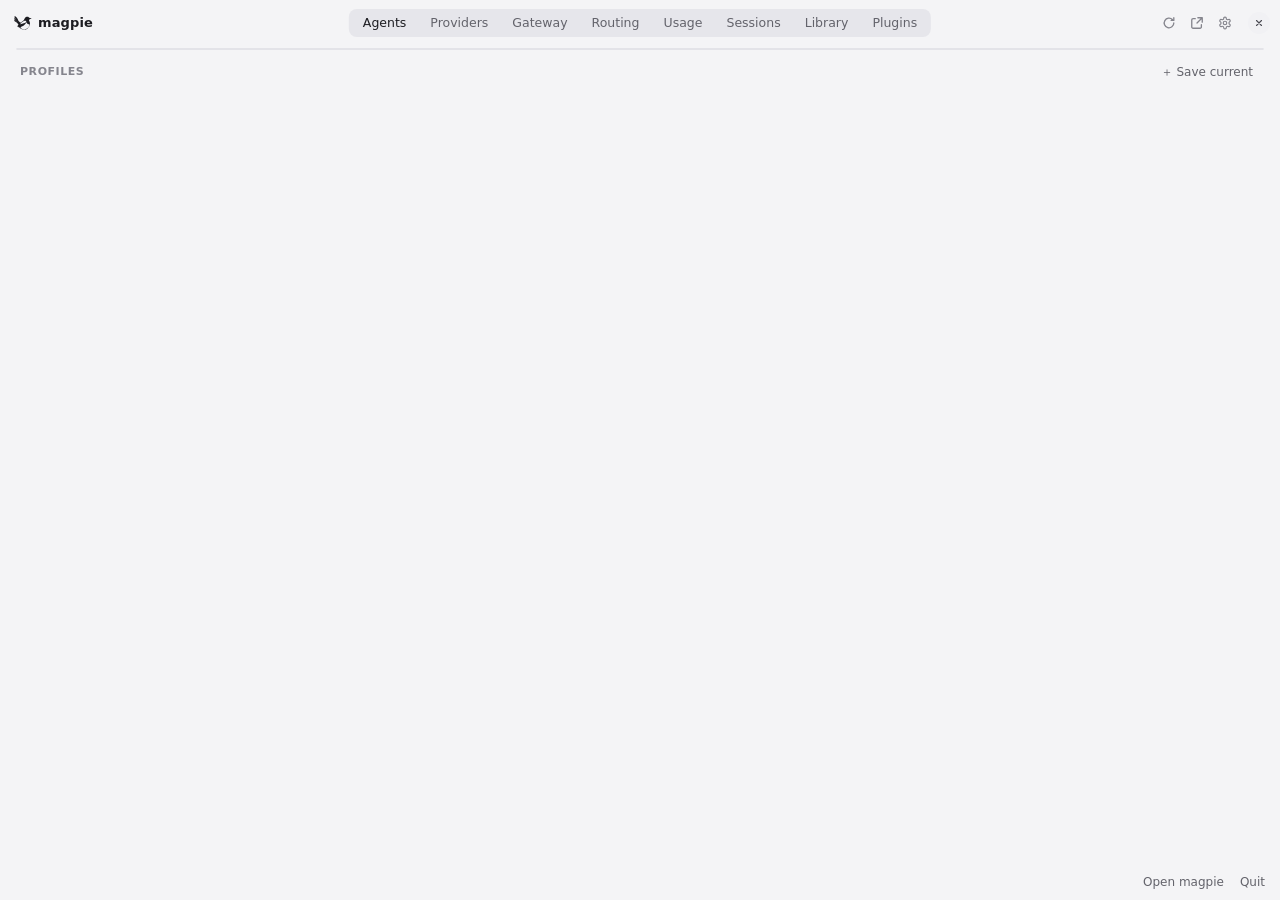
==== commit 9ab43836: "fix: 将订阅设置中的用量文案改为额度" ====
--- a/internal/gui/assets/index.html
+++ b/internal/gui/assets/index.html
@@ -85,9 +85,7 @@
   <div class="after-list">
     <button class="text" id="addProvider" data-t>＋ Add provider</button>
   </div>
-  <div id="addBackdrop" hidden>
-    <section class="sheet" id="addSheet" hidden></section>
-  </div>
+  <section class="sheet" id="addSheet" hidden></section>
 </main>
 
 <main class="view" id="view-gateway" hidden>
@@ -216,7 +214,7 @@
 <main class="view" id="view-settings" hidden>
   <div class="row-head set-head"><div class="warm-tabs set-tabs" id="setTabs" role="tablist" aria-label="Settings">
     <button type="button" role="tab" id="setTab-general" data-set="general" aria-controls="setPage-general" data-t>General</button>
-    <button type="button" role="tab" id="setTab-usage" data-set="usage" aria-controls="setPage-usage" data-t>Usage</button>
+    <button type="button" role="tab" id="setTab-usage" data-set="usage" aria-controls="setPage-usage" data-t>Allowances</button>
     <button type="button" role="tab" id="setTab-network" data-set="network" aria-controls="setPage-network" data-t>Network and sharing</button>
     <button type="button" role="tab" id="setTab-models" data-set="models" aria-controls="setPage-models" data-t>Models</button>
     <button type="button" role="tab" id="setTab-privacy" data-set="privacy" aria-controls="setPage-privacy" data-t>Privacy</button>
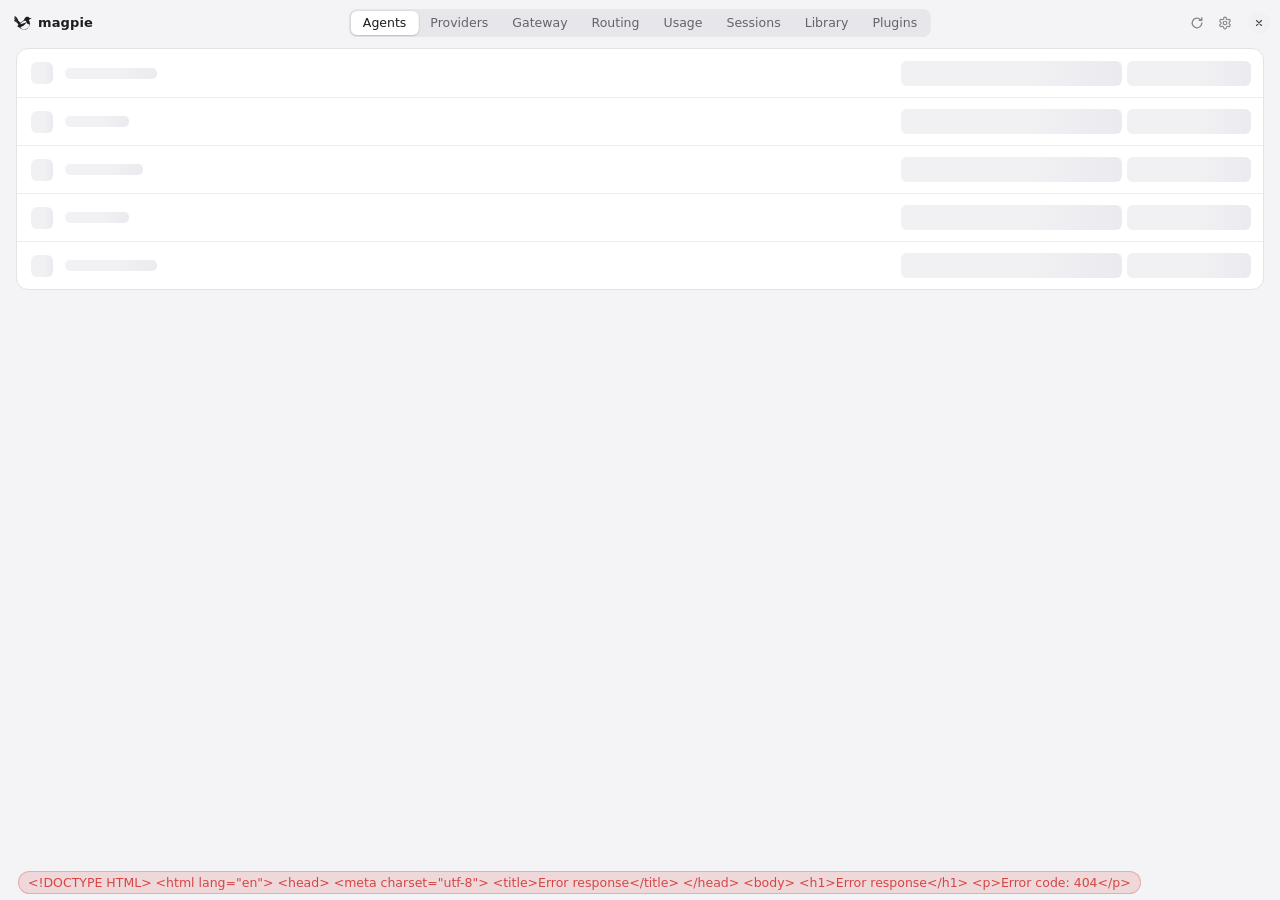
==== commit 63a7a1a1: "fix: 统一额度相关的中英文界面文案" ====
--- a/internal/gui/assets/index.html
+++ b/internal/gui/assets/index.html
@@ -265,11 +265,11 @@
   <section class="set-page" id="setPage-usage" role="tabpanel" aria-labelledby="setTab-usage">
     <div class="list prefs">
       <div class="row pref" id="trayUsageRow">
-        <div class="who"><div class="name" data-t>Usage in the menu bar</div><div class="sub" id="trayUsageSub"></div></div>
+        <div class="who"><div class="name" data-t>Allowances in the menu bar</div><div class="sub" id="trayUsageSub"></div></div>
         <div id="trayUsagePick"></div>
       </div>
       <div class="row pref" id="trayEveryRow" hidden>
-        <div class="who"><div class="name" data-t>Menu bar refresh</div><div class="sub" data-t>How often the usage beside the icon is asked for again</div></div>
+        <div class="who"><div class="name" data-t>Menu bar refresh</div><div class="sub" data-t>How often the allowances beside the icon are asked for again</div></div>
         <div id="trayEverySegs"></div>
       </div>
       <div class="row pref" id="trayLogosRow" hidden>
@@ -277,7 +277,7 @@
         <div id="trayLogosSegs"></div>
       </div>
       <div class="row pref">
-        <div class="who"><div class="name" data-t>Usage shows</div><div class="sub" data-t>How much of each window is used, or how much is left, on the Usage page, the panel and the menu bar</div></div>
+        <div class="who"><div class="name" data-t>Allowance display</div><div class="sub" data-t>How much of each window is used, or how much is left, on the Usage page, the panel and the menu bar</div></div>
         <div id="quotaLeftSegs"></div>
       </div>
       <div class="row pref">
@@ -289,7 +289,7 @@
         <div id="unitsSegs"></div>
       </div>
       <div class="row pref" id="usageAlertRow">
-        <div class="who"><div class="name" data-t>Usage alert</div><div class="sub" id="usageAlertSub"></div></div>
+        <div class="who"><div class="name" data-t>Allowance alert</div><div class="sub" id="usageAlertSub"></div></div>
         <div id="usageAlertSegs" class="warm-at"></div>
       </div>
       <div class="row pref" id="balanceAlertRow">
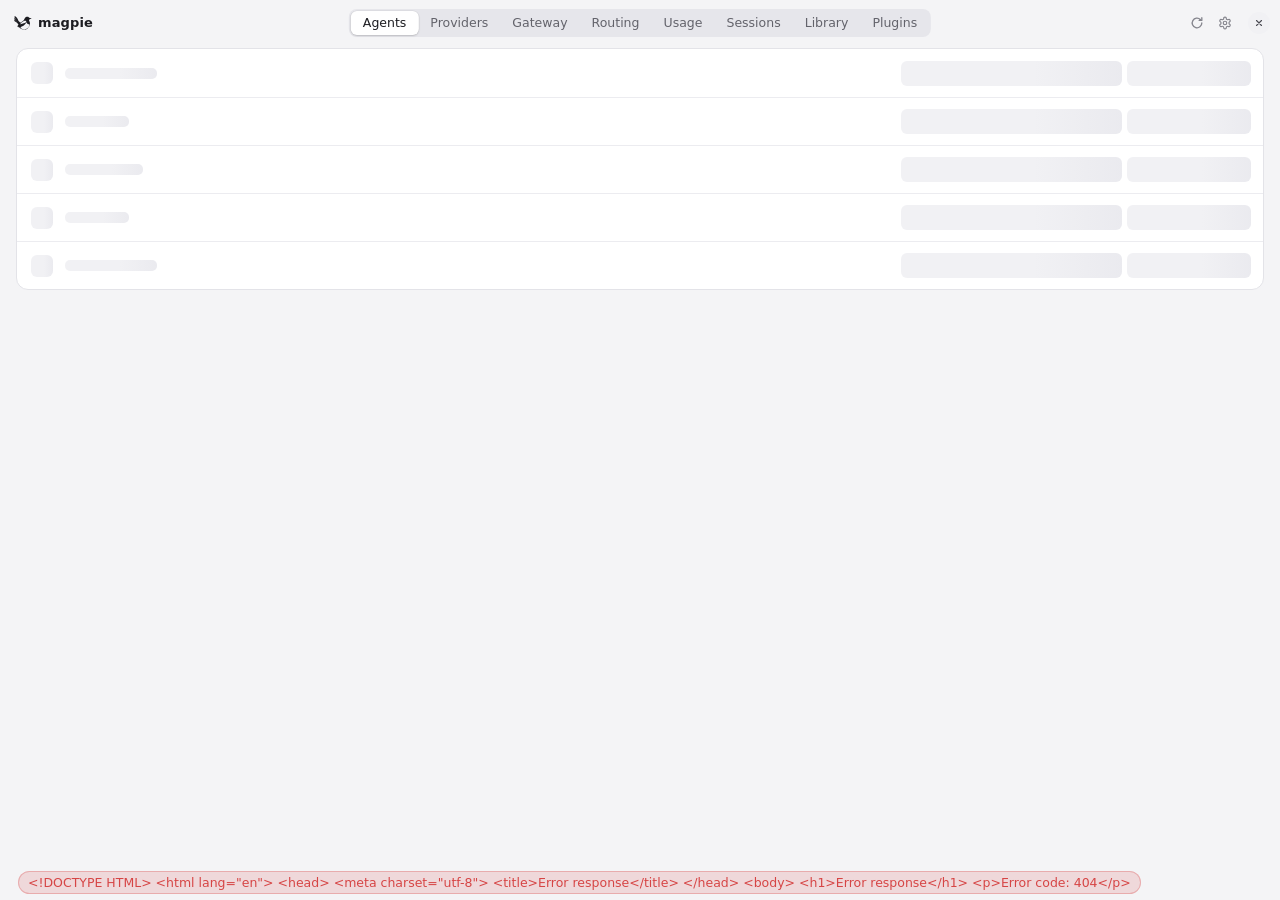
==== commit 4477b77a: "chore: 同步主线触屏滚动处理并保留供应商浮层修复" ====
--- a/internal/gui/assets/index.html
+++ b/internal/gui/assets/index.html
@@ -85,7 +85,9 @@
   <div class="after-list">
     <button class="text" id="addProvider" data-t>＋ Add provider</button>
   </div>
-  <section class="sheet" id="addSheet" hidden></section>
+  <div id="addBackdrop" hidden>
+    <section class="sheet" id="addSheet" hidden></section>
+  </div>
 </main>
 
 <main class="view" id="view-gateway" hidden>
@@ -265,11 +267,11 @@
   <section class="set-page" id="setPage-usage" role="tabpanel" aria-labelledby="setTab-usage">
     <div class="list prefs">
       <div class="row pref" id="trayUsageRow">
-        <div class="who"><div class="name" data-t>Allowances in the menu bar</div><div class="sub" id="trayUsageSub"></div></div>
+        <div class="who"><div class="name" data-t>Usage in the menu bar</div><div class="sub" id="trayUsageSub"></div></div>
         <div id="trayUsagePick"></div>
       </div>
       <div class="row pref" id="trayEveryRow" hidden>
-        <div class="who"><div class="name" data-t>Menu bar refresh</div><div class="sub" data-t>How often the allowances beside the icon are asked for again</div></div>
+        <div class="who"><div class="name" data-t>Menu bar refresh</div><div class="sub" data-t>How often the usage beside the icon is asked for again</div></div>
         <div id="trayEverySegs"></div>
       </div>
       <div class="row pref" id="trayLogosRow" hidden>
@@ -277,7 +279,7 @@
         <div id="trayLogosSegs"></div>
       </div>
       <div class="row pref">
-        <div class="who"><div class="name" data-t>Allowance display</div><div class="sub" data-t>How much of each window is used, or how much is left, on the Usage page, the panel and the menu bar</div></div>
+        <div class="who"><div class="name" data-t>Usage shows</div><div class="sub" data-t>How much of each window is used, or how much is left, on the Usage page, the panel and the menu bar</div></div>
         <div id="quotaLeftSegs"></div>
       </div>
       <div class="row pref">
@@ -289,7 +291,7 @@
         <div id="unitsSegs"></div>
       </div>
       <div class="row pref" id="usageAlertRow">
-        <div class="who"><div class="name" data-t>Allowance alert</div><div class="sub" id="usageAlertSub"></div></div>
+        <div class="who"><div class="name" data-t>Usage alert</div><div class="sub" id="usageAlertSub"></div></div>
         <div id="usageAlertSegs" class="warm-at"></div>
       </div>
       <div class="row pref" id="balanceAlertRow">
--- a/internal/gui/assets/app.css
+++ b/internal/gui/assets/app.css
@@ -265,6 +265,20 @@
 /* and when even that doesn't fit, the tabs scroll sideways rather than push the page wider */
 .top.packed .seg { min-width: 0; flex: 0 1 auto; overflow-x: auto; overflow-y: hidden; scrollbar-width: none; }
 .top.packed .seg::-webkit-scrollbar { display: none; }
+/* magpie web on a phone, or a browser as narrow (phoneWeb): the magpie and
+   the icons in a row, the tabs at their size in a row of their own under
+   them, sliding sideways when they don't fit (they were squeezed into the
+   room between, too small to read or tap) */
+@media (max-width: 600px) {
+  body.web .top { flex-wrap: wrap; height: auto; row-gap: 4px; padding: 6px 10px 8px 14px; }
+  body.web .top .brand, body.web .top .actions { height: 30px; align-items: center; }
+  body.web .top .seg {
+    position: relative; left: auto; top: auto; transform: none; order: 3; flex: 1 0 100%; max-width: 100%;
+    overflow-x: auto; overflow-y: hidden; scrollbar-width: none; overscroll-behavior-x: contain;
+  }
+  body.web .top .seg::-webkit-scrollbar { display: none; }
+  body.web .top .seg button { flex: 1 0 auto; height: 30px; padding: 0 12px; font-size: 13px; }
+}
 @keyframes update-in { from { opacity: 0; transform: translateY(-3px) scale(.94); } }
 @keyframes spin { to { transform: rotate(360deg); } }
 
@@ -1090,6 +1104,8 @@
 .pq-ring.full .pq-dial { background: conic-gradient(var(--amber) calc(var(--p) * 1%), color-mix(in srgb, var(--amber) 18%, transparent) 0); }
 .pq-ring.full b { color: var(--fg); }
 .pq-rn { max-width: 44px; font-size: 9.5px; line-height: 1.2; color: var(--faint); white-space: nowrap; overflow: hidden; text-overflow: ellipsis; }
+.pq-rn2 { display: flex; flex-direction: column; align-items: center; }
+.pq-rn2 > span { max-width: 100%; overflow: hidden; text-overflow: ellipsis; }
 /* a Codex account's rate-limit resets, under a hairline across the card */
 .pq-resets { grid-column: 1 / -1; display: flex; align-items: center; gap: 8px; margin-top: 5px; padding-top: 7px; border-top: 1px solid var(--line-2); font-size: 11px; font-variant-numeric: tabular-nums; }
 .resets-words { min-width: 0; overflow: hidden; text-overflow: ellipsis; white-space: nowrap; }
@@ -1609,6 +1625,7 @@
 .acc .aq-w.full b, .acc .aq-w.full .aq-r { color: var(--fg); }
 .acc .aq-w.full .aq-track i { background: var(--fg); }
 .acc .aq-r { color: var(--muted); }
+.acc .aq-k { color: var(--muted); font-variant-numeric: tabular-nums; }
 .acc .aq-none { color: var(--faint); }
 .acc .skeleton.sk-aq { width: 110px; height: 8px; border-radius: 4px; }
 .acc .dot.tick.fixed { cursor: default; }
@@ -1798,6 +1815,8 @@
 .segs { position: relative; display: inline-flex; padding: 2px; border-radius: 7px; background: var(--pill); align-self: flex-start; }
 .opt { position: relative; z-index: 1; white-space: nowrap; height: 22px; padding: 0 10px; border-radius: 5px; font-size: 12px; color: var(--muted); transition: color .18s var(--ease), transform .14s var(--ease); }
 .opt.on { color: var(--fg); }
+/* how often magpie checks for updates, while it doesn't by itself */
+.update-every-row.off .segs { opacity: .55; }
 .opt:hover:not(.on) { color: var(--fg-2); }
 .thumb {
   position: absolute; top: 2px; bottom: 2px; left: 0; width: 0; border-radius: 6px;
@@ -1994,6 +2013,12 @@
 .row.pref.lan-container .sub { white-space: normal; }
 .pop.proto-menu.lan-address-menu { width: min(320px, calc(100vw - 16px)); max-height: min(360px, 70vh); overflow-y: auto; }
 .lan-address-menu .pm-name { font: 12px var(--code); }
+/* a phone: a control too wide for the row beside its name goes under it
+   rather than cut the name to a few letters */
+@media (max-width: 600px) {
+  body.web .row.pref:not(.lan-address-row) { flex-wrap: wrap; row-gap: 8px; }
+  body.web .row.pref:not(.lan-address-row) .who { flex: 1 1 150px; }
+}
 @media (max-width: 600px) {
   .row.pref.lan-address-row { height: 76px; }
   .lan-address-controls .segs { right: 12px; }
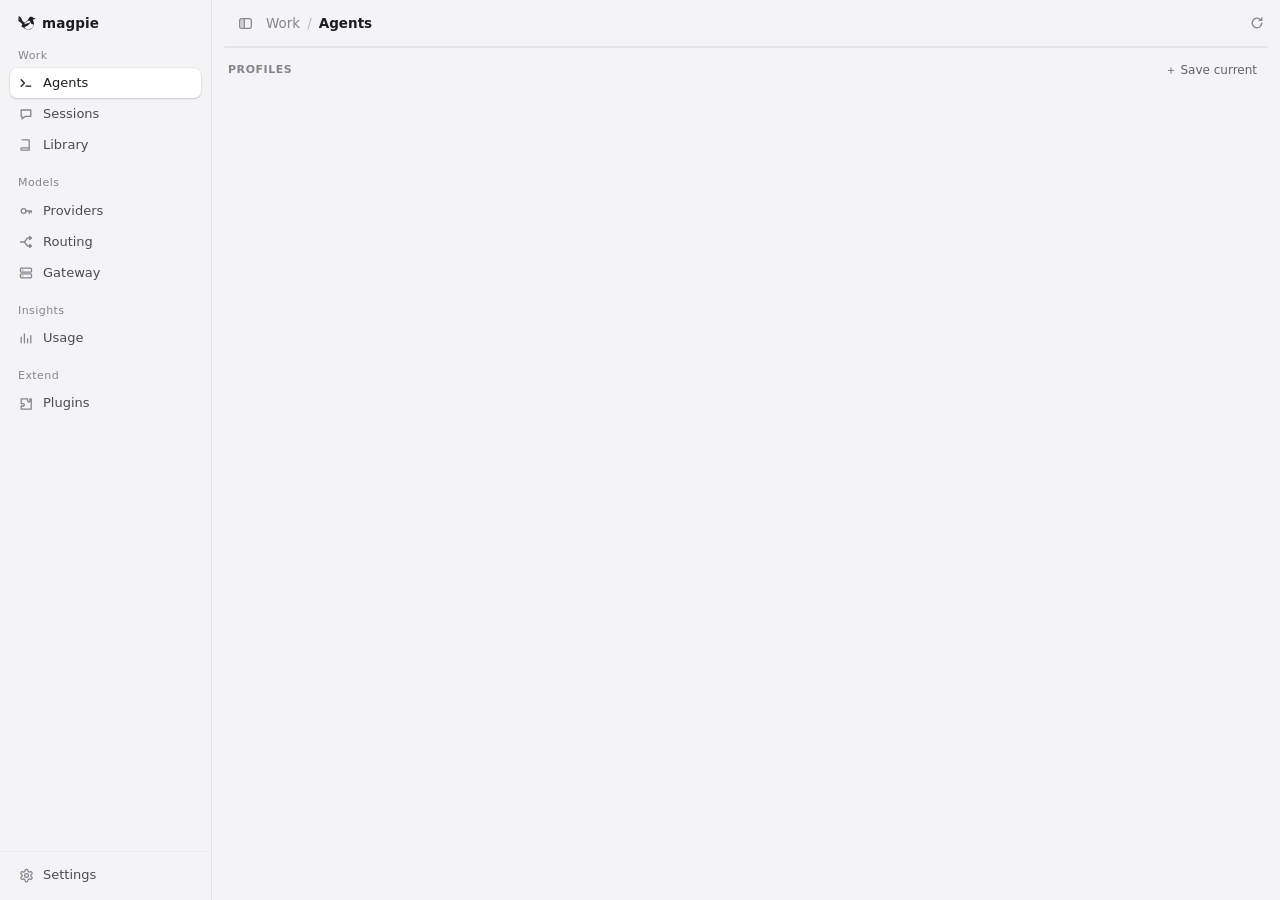
==== commit 6a89b23c: "chore: 合并最新主线到 Codex WS 分支 #2472 将 upstream/main ebf3f48f 合入 fanbuz/codex-websocket，保留分支原有的三个 WS 和用量" ====
--- a/internal/gui/assets/index.html
+++ b/internal/gui/assets/index.html
@@ -2,34 +2,61 @@
 <html lang="en">
 <head>
 <meta charset="utf-8">
-<meta name="viewport" content="width=device-width, initial-scale=1">
+<meta name="viewport" content="width=device-width, initial-scale=1, viewport-fit=cover">
 <title>magpie</title>
 <link rel="icon" href="icons/favicon.svg" type="image/svg+xml">
 <script src="boot.js"></script>
 <script src="theme.js"></script>
 <script src="omarchy.js"></script>
 <link rel="stylesheet" href="app.css">
-<link rel="stylesheet" href="routing.css">
-<link rel="stylesheet" href="library.css">
+<link rel="stylesheet" href="plugins/routing/routing.css">
+<link rel="stylesheet" href="plugins/library/library.css">
 <link rel="stylesheet" href="plugins.css">
-<link rel="stylesheet" href="sessions.css">
+<link rel="stylesheet" href="plugins/sessions/sessions.css">
+<link rel="stylesheet" href="context.css">
 <link rel="stylesheet" href="omarchy.css">
 </head>
 <body>
+<script src="compat.js"></script>
+<script src="layout.js"></script>
+<script src="fonts.js"></script>
+<!-- the window's sidebar (app.js layoutNav): the brand, the pages (#nav)
+     with the open one's own tabs under it, and Settings at the foot; a
+     narrow window keeps them in the header instead -->
+<aside class="sidebar" id="side" hidden>
+  <div class="side-top" style="--wails-draggable:drag"></div>
+  <div class="side-scroll"></div>
+  <div class="side-foot">
+    <button type="button" class="side-gw" id="sideGw" data-feature="gateway" hidden><i></i><span></span></button>
+  </div>
+  <!-- its edge, dragged to make it wider or narrower (app.js sideDrag) -->
+  <div class="side-edge" id="sideEdge" role="separator" aria-orientation="vertical" tabindex="0" style="--wails-draggable:no-drag"></div>
+</aside>
 <header class="top" style="--wails-draggable:drag">
   <div class="brand">
     <span class="logo" aria-hidden="true"><svg viewBox="0 0 44 44" width="18" height="18"><defs><path id="bird" fill="currentColor" fill-rule="evenodd" d="M1.5 5.5C1.3 5.7 1.2 6.5 1.2 6.9C1.2 6.9 1.2 7 1.2 7.1C1.1 7.4 1.3 8 1.4 8.3C1.4 8.4 1.5 8.5 1.5 8.7C1.5 8.9 1.7 9 1.8 9.3C2.2 9.9 2.2 10 2.3 10.1C2.4 10.2 2.5 10.3 2.6 10.5C2.8 10.8 3 11.1 3.2 11.3C3.3 11.3 3.4 11.6 3.6 11.8C3.8 12 4.1 12.4 4.2 12.5C4.7 13 5.2 13.7 5.4 13.9C6 14.5 6.5 15.1 6.7 15.3C6.7 15.4 6.9 15.5 6.9 15.7C7.3 15.9 7.7 16.5 7.9 16.8C7.9 16.8 8 16.9 8 16.9C8.1 16.9 8.2 17.2 8.2 17.3C8.2 17.3 8.1 17.2 8.1 17.1C7.9 16.9 7.9 16.9 7.6 16.6C7.5 16.5 7.4 16.5 7.4 16.3C7.2 16.2 6.7 15.7 6.3 15.2C6.1 15.1 6 14.9 6 14.9C5.9 14.8 5.7 14.7 5.7 14.6C5.6 14.5 5.4 14.3 5.3 14.2C5.1 14.1 4.9 13.8 4.7 13.5C4.5 13.3 4.2 13.1 4.1 12.9C4.1 12.9 3.8 12.7 3.8 12.5C3.5 12.3 3 11.8 2.8 11.4C1.8 10.5 0.9 9.6 0.7 9.6C0.6 9.7 0.6 9.8 0.5 10C0.5 10.1 0.6 10.2 0.5 10.3C0.5 10.4 0.6 10.5 0.6 10.6C0.5 10.7 0.5 10.9 0.6 11C0.5 11.1 0.6 11.4 0.6 11.5C0.9 12.9 1.3 13.8 2.8 14.9C2.9 15.1 3.3 15.3 3.4 15.4C3.4 15.5 3.6 15.6 3.7 15.7C4.2 16 6.4 17.8 7 18.4C7.4 18.8 7.4 18.8 7.5 18.9C7.6 19 7.7 19 7.7 19.1C7.7 19.2 7.8 19.2 7.9 19.2C7.9 19.3 8.1 19.4 8.1 19.5C8.2 19.6 8.2 19.7 8.3 19.7C8.3 19.7 8.3 19.7 8.2 19.7C8.2 19.6 8.1 19.6 8 19.6C7.9 19.5 7.9 19.4 7.8 19.4C7.7 19.3 7.6 19.2 7.6 19.2C7.6 19.1 7.5 19 7.3 18.9C7.2 18.9 6.9 18.6 6.7 18.4C6.1 17.8 4.5 16.6 3.5 16C3.4 15.8 3 15.6 2.9 15.5C2.6 15.3 1.5 14.6 0.9 14.3C0.7 14.1 0.6 14.1 0.6 14.2C0.5 14.5 0.8 15.9 0.9 16.1C0.9 16.2 1 16.2 0.9 16.3C1.2 16.8 1.9 17.6 2.7 18.3C2.8 18.5 4 19.2 4.7 19.5C6.2 20.5 6.6 20.7 7.4 21.5C8.2 22.2 8.7 22.7 9.3 23.6C9.5 24.1 9.9 24.4 10.3 25.3C10.4 25.5 10.5 25.8 10.5 25.8C10.7 25.8 10.8 25.7 11 25.4C11.6 25 11.9 24.6 12.3 24.3C12.8 24 13 23.8 13 23.7C13.1 23.7 13.1 23.8 13 24C12 24.8 11 26 10.2 26.9C10.1 27.1 9.9 27.5 9.7 27.7C9.5 27.8 9.4 28 9.4 28C9.4 28 9.3 28.3 9.1 28.5C8.6 29.2 7.7 30.8 7.7 30.9C7.7 31 7.8 31 8.3 30.8C9 30.4 9.5 30.2 10.4 30C11.7 29.6 12.5 29.6 11.6 30C10.5 30.2 9.7 30.6 9.2 31.2C8.8 31.7 8.8 31.7 9.3 31.7C10.1 31.8 10.9 31.9 11.6 32.2C12.8 32.7 13.5 33.1 15.5 34.8C16.4 35.5 17.3 36.2 17.8 36.4C17.9 36.5 18.1 36.7 18.2 36.8C19.1 37.3 21.2 38.1 22.3 38.3C22.4 38.3 22.7 38.3 22.8 38.3C22.8 38.5 23 38.5 23 38.5C23.1 38.5 23.2 38.5 23.3 38.5C23.6 38.6 25.9 38.6 26.1 38.5C26.2 38.5 26.3 38.5 26.4 38.5C26.5 38.5 26.6 38.5 26.7 38.3C26.7 38.3 27 38.3 27.1 38.3C28.3 38.1 30.2 37.3 31.4 36.7C31.5 36.7 31.7 36.4 31.8 36.4C32.2 36.2 33.2 35.4 33.4 35.2C34.2 34.5 35.5 33 35.8 32.6C35.8 32.5 36 32.2 36.1 32C36.4 31.8 36.6 31.4 36.6 31.2C36.7 31.1 36.8 30.9 36.9 30.8C37.2 30.4 37.5 29.6 37.7 29.2C37.7 29.1 37.8 28.7 37.9 28.7C38.1 28.5 38.4 27.1 38.5 26.8C39 25.2 39.1 23.7 39 22.4C39 22.2 38.9 21.9 38.9 21.8C38.9 21.7 38.9 21.6 38.9 21.4C38.6 20.5 38.5 19.9 38.2 19C37.9 18.5 37.5 17.5 37.3 17.2C37 16.8 36.8 15.8 36.8 15.2C36.8 13.8 37.7 12.7 39.6 12.2C40.1 12.1 41.3 11.8 42.1 11.7C43.5 11.5 43.5 11.5 43.4 11.3C42.9 10.7 40.9 9.9 39.2 9.7C37.9 9.5 38.1 9.5 37.6 9C37 8.6 36.4 8 36 7.9C36 7.8 35.8 7.8 35.7 7.7C35.1 7.3 34.2 7 33.1 6.9C32.6 6.7 31.6 6.9 31 7C29.6 7.3 28.3 8 27.3 9.2C26.7 9.8 26.2 10.8 25.7 11.7C25.5 12.1 24.8 13.4 24.7 13.7C24.6 13.9 24.5 14.1 24.1 14.7C23.5 15.7 22.1 16.9 20.6 17.8C20.5 18 20.3 18.2 20.1 18.3C19.7 18.5 19.4 18.8 19.1 19C18.9 19.1 18.7 19.3 18.5 19.4C18 19.8 17.2 20.3 17 20.5C16.9 20.5 16.8 20.6 16.7 20.7C16.3 20.8 16.1 20.9 16 20.9C15.5 20.8 14.9 20.5 14.2 20.2C13.7 19.8 12.7 18.9 12.4 18.6C12.3 18.5 12.2 18.4 12.1 18.2C11.9 18 11.2 17.1 11 16.6C10.9 16.5 10.8 16.4 10.7 16.3C10.7 16.2 10.6 16.1 10.6 15.9C10.5 15.9 10.4 15.7 10.4 15.6C10.3 15.5 10.2 15.2 10.1 15C10 14.8 9.8 14.4 9.7 14.2C9.6 14 9.5 13.7 9.4 13.6C9.4 13.4 9.3 13.2 9.2 13C9.2 12.8 9 12.6 9 12.5C8.9 12.3 8.7 12.1 8.7 12C8.7 12 8.5 11.7 8.5 11.7C8.3 11.2 8.2 10.9 7.5 10C6.4 8.3 4.2 6.4 2.7 5.8C2 5.5 1.6 5.4 1.5 5.5ZM28.4 16.7C29.2 16.9 29.7 17.2 29.9 17.7C30.1 18.2 30 18.9 29.6 19.4C29.2 19.9 28.2 20.9 27.6 21.2C26.8 21.7 25.3 22.4 24.2 22.7C23.9 22.8 23.6 22.9 23.5 22.9C22.8 23.2 20.7 23.7 19.6 24C19 24.2 18.4 24.3 18.1 24.4C17.9 24.4 16.1 24.9 15.3 25.1C14.6 25.2 14.7 25.1 15.7 23.6C16.4 22.7 18.5 20.6 19.4 19.9C20.8 18.8 21.4 18.4 23.2 17.6C23.8 17.4 25.6 16.8 25.9 16.8C25.9 16.8 26.3 16.8 26.6 16.7C26.8 16.7 28.2 16.7 28.4 16.7ZM30.4 20.2C30.5 20.3 30.6 20.6 30.6 20.7C31.7 23.1 33.4 24.6 35.6 25.3C36.1 25.5 36.7 25.7 37.2 25.8C37.7 25.8 37.8 25.9 37.8 26.1C37.7 26.2 37.7 26.3 37.7 26.5C37.7 26.6 37.7 26.8 37.6 27C37.4 28.5 36.8 29.9 36.1 31C36.1 31.2 35.9 31.4 35.9 31.6C35.7 31.9 35.2 32.6 34.7 33.3C32.6 35.6 29.7 37.3 26.6 37.8C26.5 37.8 26.3 37.9 26.2 37.9C25.8 37.9 23.7 37.9 23.3 37.9C23.2 37.9 23 37.8 22.9 37.8C21.1 37.6 19.3 36.8 18 35.7C17.7 35.4 17 34.7 16.8 34.5C16.3 33.8 16.1 33 16.3 32.5C16.5 31.8 16.8 31.6 17.9 31.1C19.1 30.5 19.4 30.4 20.2 30C21.4 29.4 23.2 28.4 23.9 27.9C23.9 27.8 24.2 27.7 24.5 27.6C26.3 26.3 28 24.6 28.9 22.9C29.5 22.2 29.7 21.6 29.9 20.7C30.1 20 30.2 19.9 30.4 20.2Z"/><clipPath id="bird-body"><path clip-rule="evenodd" d="M16 0H44V44H0V26.4H10.6L13 24.2L16 19Z M29.8 18.3L26 19L22 21L17 23.5L14.6 24.7L10.6 26.4L6 29V32L9 31.5L12.5 32L16.4 31.8L19 31.4L24 28.8L28.5 24L30.6 21.4Z"/></clipPath><clipPath id="bird-tail"><path d="M0 0H17L17.2 19.6L14 25L10.6 26.4H0Z"/></clipPath><clipPath id="bird-wing"><path d="M29.8 18.3L26 19L22 21L17 23.5L14.6 24.7L10.6 26.4L6 29V32L9 31.5L12.5 32L16.4 31.8L19 31.4L24 28.8L28.5 24L30.6 21.4Z"/></clipPath></defs><g class="bird"><use class="whole" href="#bird"/><g class="parts"><use href="#bird" clip-path="url(#bird-body)"/><g class="tail"><use href="#bird" clip-path="url(#bird-tail)"/></g><g class="wing"><use href="#bird" clip-path="url(#bird-wing)"/></g></g></g></svg></span>
     <span>magpie</span>
   </div>
-  <nav class="seg" id="nav" style="--wails-draggable:no-drag">
-    <button data-view="agents" class="on" data-t>Agents</button>
-    <button data-view="providers" data-t>Providers</button>
-    <button data-view="gateway" data-t>Gateway</button>
-    <button data-view="routing" data-t>Routing</button>
-    <button data-view="usage" data-t>Usage</button>
-    <button data-view="sessions" data-t>Sessions</button>
-    <button data-view="library" data-t>Library</button>
-    <button data-view="plugins" data-t>Plugins</button>
+  <h1 class="sr-only" id="pageTitle" data-t>Agents</h1>
+  <!-- the sidebar shown or the header's tabs, the reader's own (app.js
+       toggleSideNav); the left pane filled while the sidebar shows -->
+  <button type="button" class="icon side-toggle" id="sideToggle" hidden style="--wails-draggable:no-drag">
+    <svg viewBox="0 0 16 16" width="15" height="15" aria-hidden="true"><rect class="st-pane" x="2.5" y="3.5" width="4" height="9" rx="1"/><g fill="none" stroke="currentColor" stroke-width="1.25" stroke-linecap="round"><rect x="1.75" y="2.75" width="12.5" height="10.5" rx="2.25"/><path d="M6.75 2.75v10.5"/></g></svg>
+  </button>
+  <div class="crumb" id="crumb" aria-hidden="true" hidden></div>
+  <nav class="seg" id="nav" aria-label="Main navigation" data-ta style="--wails-draggable:no-drag">
+    <span class="nav-gl" data-t>Work</span>
+    <button data-view="agents" class="on" aria-current="page"><svg class="nav-ic" viewBox="0 0 20 20" width="16" height="16" aria-hidden="true"><g fill="none" stroke="currentColor" stroke-width="1.6" stroke-linecap="round" stroke-linejoin="round"><path d="M4 6l4 4-4 4M10 14h6"/></g></svg><span data-t>Agents</span></button>
+    <button data-view="sessions" data-feature="sessions"><svg class="nav-ic" viewBox="0 0 20 20" width="16" height="16" aria-hidden="true"><g fill="none" stroke="currentColor" stroke-width="1.6" stroke-linecap="round" stroke-linejoin="round"><path d="M4 5h12v8H9l-4 3v-3H4z"/></g></svg><span data-t>Sessions</span></button>
+    <button data-view="library" data-feature="library"><svg class="nav-ic" viewBox="0 0 20 20" width="16" height="16" aria-hidden="true"><g fill="none" stroke="currentColor" stroke-width="1.6" stroke-linecap="round" stroke-linejoin="round"><path d="M5 3.5h9v13H5a1.5 1.5 0 0 1 0-3h9"/></g></svg><span data-t>Library</span></button>
+    <span class="nav-gl" data-t>Models</span>
+    <button data-view="providers"><svg class="nav-ic" viewBox="0 0 20 20" width="16" height="16" aria-hidden="true"><g fill="none" stroke="currentColor" stroke-width="1.6" stroke-linecap="round" stroke-linejoin="round"><circle cx="7" cy="10" r="3"/><path d="M10 10h7M14 10v3M16.5 10v2"/></g></svg><span data-t>Providers</span></button>
+    <button data-view="routing" data-feature="routing"><svg class="nav-ic" viewBox="0 0 20 20" width="16" height="16" aria-hidden="true"><g fill="none" stroke="currentColor" stroke-width="1.6" stroke-linecap="round" stroke-linejoin="round"><path d="M3 10h5l4-5h5M8 10l4 5h5M14.5 3l2.5 2-2.5 2M14.5 13l2.5 2-2.5 2"/></g></svg><span data-t>Routing</span></button>
+    <button data-view="gateway" data-feature="gateway"><svg class="nav-ic" viewBox="0 0 20 20" width="16" height="16" aria-hidden="true"><g fill="none" stroke="currentColor" stroke-width="1.6" stroke-linecap="round" stroke-linejoin="round"><rect x="3" y="4" width="14" height="5" rx="1.5"/><rect x="3" y="11" width="14" height="5" rx="1.5"/><path d="M6 6.5h.01M6 13.5h.01"/></g></svg><span data-t>Gateway</span></button>
+    <span class="nav-gl" data-t>Insights</span>
+    <button data-view="usage" data-feature="usage"><svg class="nav-ic" viewBox="0 0 20 20" width="16" height="16" aria-hidden="true"><g fill="none" stroke="currentColor" stroke-width="1.6" stroke-linecap="round" stroke-linejoin="round"><path d="M4 16V9M8 16V5M12 16v-5M16 16V7"/></g></svg><span data-t>Usage</span></button>
+    <span class="nav-gl" data-t>Extend</span>
+    <button data-view="plugins"><svg class="nav-ic" viewBox="0 0 20 20" width="16" height="16" aria-hidden="true"><g fill="none" stroke="currentColor" stroke-width="1.6" stroke-linecap="round" stroke-linejoin="round"><path d="M8 3.5h4v2.5a1.5 1.5 0 0 0 3 0V3.5h1.5v13H4v-4h2.5a1.5 1.5 0 0 0 0-3H4v-6z"/></g></svg><span data-t>Plugins</span></button>
   </nav>
   <div class="actions" style="--wails-draggable:no-drag">
     <span class="update-wrap">
@@ -41,15 +68,15 @@
         <svg viewBox="0 0 10 10" width="8" height="8"><path d="M2.5 2.5l5 5M7.5 2.5l-5 5" fill="none" stroke="currentColor" stroke-width="1.5" stroke-linecap="round"/></svg>
       </button>
     </span>
-    <button class="icon" id="sync" title="Refresh model lists (models.dev and every vendor) and check for a newer magpie" data-tt>
+    <button class="icon" id="sync" title="Look for agents on this computer again: one just installed or removed, or its settings changed" data-tt>
       <svg viewBox="0 0 16 16" width="14" height="14"><path d="M13.5 8a5.5 5.5 0 1 1-1.6-3.9M13.5 2v3h-3" fill="none" stroke="currentColor" stroke-width="1.5" stroke-linecap="round" stroke-linejoin="round"/></svg>
     </button>
     <button class="icon" id="open" title="Open as a window" data-tt>
       <svg viewBox="0 0 16 16" width="14" height="14"><path d="M6 3H3.5A1.5 1.5 0 0 0 2 4.5v8A1.5 1.5 0 0 0 3.5 14h8a1.5 1.5 0 0 0 1.5-1.5V10M9 2h5v5M14 2 8 8" fill="none" stroke="currentColor" stroke-width="1.5" stroke-linecap="round" stroke-linejoin="round"/></svg>
     </button>
-    <button class="icon" id="prefs" title="Settings" data-tt>
+    <button class="icon" id="prefs" title="Settings" data-tt data-keys="⌘,|Ctrl+,">
       <svg viewBox="0 0 24 24" width="14" height="14"><g fill="none" stroke="currentColor" stroke-width="2" stroke-linecap="round" stroke-linejoin="round"><path d="M12.22 2h-.44a2 2 0 0 0-2 2v.18a2 2 0 0 1-1 1.73l-.43.25a2 2 0 0 1-2 0l-.15-.08a2 2 0 0 0-2.73.73l-.22.38a2 2 0 0 0 .73 2.73l.15.1a2 2 0 0 1 1 1.72v.51a2 2 0 0 1-1 1.74l-.15.09a2 2 0 0 0-.73 2.73l.22.38a2 2 0 0 0 2.73.73l.15-.08a2 2 0 0 1 2 0l.43.25a2 2 0 0 1 1 1.73V20a2 2 0 0 0 2 2h.44a2 2 0 0 0 2-2v-.18a2 2 0 0 1 1-1.73l.43-.25a2 2 0 0 1 2 0l.15.08a2 2 0 0 0 2.73-.73l.22-.39a2 2 0 0 0-.73-2.73l-.15-.08a2 2 0 0 1-1-1.74v-.5a2 2 0 0 1 1-1.74l.15-.09a2 2 0 0 0 .73-2.73l-.22-.38a2 2 0 0 0-2.73-.73l-.15.08a2 2 0 0 1-2 0l-.43-.25a2 2 0 0 1-1-1.73V4a2 2 0 0 0-2-2z"/><circle cx="12" cy="12" r="3"/></g></svg>
-    </button>
+    <span class="side-l" data-t>Settings</span></button>
     <button class="icon winclose" id="winclose" title="Close" data-tt>
       <svg viewBox="0 0 16 16" width="10" height="10"><path d="M4 4l8 8M12 4l-8 8" fill="none" stroke="currentColor" stroke-width="1.8" stroke-linecap="round"/></svg>
     </button>
@@ -60,7 +87,7 @@
   <button type="button" data-ptab="agents"><span data-t>Agents</span><em id="ptabN"></em></button>
   <button type="button" data-ptab="usage"><span data-t>Allowances</span></button>
   <button type="button" data-ptab="stats"><span data-t>Usage</span></button>
-  <button type="button" data-ptab="routing"><span data-t>Routing</span></button>
+  <button type="button" data-ptab="routing" data-feature="routing"><span data-t>Routing</span></button>
 </nav>
 
 <main class="view" id="view-agents">
@@ -71,13 +98,19 @@
     <button class="text" id="save" data-t>＋ Save current</button>
   </section>
   <section class="panel-quota" id="panelQuota" hidden></section>
-  <section class="panel-routing" id="panelRouting" hidden></section>
+  <section class="panel-routing" id="panelRouting" data-feature="routing" hidden></section>
   <section class="panel-usage" id="panelUsage" hidden></section>
 </main>
 
 <main class="view" id="view-providers" hidden>
   <div id="fileError" hidden></div>
   <div id="movable" hidden></div>
+  <aside class="provider-discovery" id="providerDiscovery" hidden>
+    <div class="who" role="status" aria-live="polite"><b id="providerDiscoveryCount"></b><span id="providerDiscoverySources"></span></div>
+    <div class="actions"><button class="text primary" id="reviewProviderDiscovery">Review and import…</button><button class="text" id="dismissProviderDiscovery" data-t data-tt="Hide these configurations until they change">Ignore</button></div>
+  </aside>
+  <div class="pv-head" id="pvHead" hidden><input class="sess-filter pv-q" id="pvQ" type="search" spellcheck="false" autocomplete="off" placeholder="Find a provider" aria-label="Find a provider" data-tp></div>
+  <p class="set-none pv-none" id="pvNone" role="status" hidden></p>
   <div class="list" id="providers"></div>
   <div class="row-head off-head" id="offHead" hidden><button class="fold" id="foldOff" aria-expanded="false" aria-controls="offProviders"><span class="label" data-t>Turned off</span><span class="note" id="offCount"></span></button></div>
   <div class="list" id="offProviders" hidden></div>
@@ -85,131 +118,14 @@
   <div class="after-list">
     <button class="text" id="addProvider" data-t>＋ Add provider</button>
   </div>
-  <div id="addBackdrop" hidden>
-    <section class="sheet" id="addSheet" hidden></section>
-  </div>
+  <section class="sheet" id="addSheet" hidden></section>
 </main>
 
-<main class="view" id="view-gateway" hidden>
-  <div class="list gwcard">
-    <div class="row gw" id="gateway"></div>
-  </div>
-  <section id="gatewayKeysBlock" hidden>
-    <div class="row-head"><span class="label" data-t>Gateway keys</span><span class="grow"></span><button class="text" id="addGatewayKey" data-t>Add gateway key</button></div>
-    <p class="usage-note" data-t>Create a gateway key for each client. Usage is counted separately for each key.</p>
-    <section id="gatewayKeys"></section>
-  </section>
-  <div class="row-head"><button class="fold" id="foldConnect" aria-expanded="true" aria-controls="connect"><span class="label" data-t>Connect</span></button><span class="grow"></span><span class="note" id="connectNote"></span></div>
-  <section class="list connect" id="connect"></section>
-  <div class="row-head"><button class="fold" id="foldModels" aria-expanded="true" aria-controls="gwModels"><span class="label" data-t>Models</span><span class="note" id="modelsCount"></span></button><span class="grow"></span><button class="text" id="copyModels" data-t>Copy all ids</button></div>
-  <div class="list" id="gwModels"></div>
-  <div class="row-head"><span class="label" data-t>Recent calls</span><span class="grow"></span><span class="note" id="callsNote"></span></div>
-  <div class="list prefs" id="archiveList"></div>
-  <div class="list activity" id="activity"></div>
-</main>
-
-<main class="view" id="view-routing" hidden>
-  <div class="row-head"><span class="label" data-t>Routing</span><span class="rt-livedot" aria-hidden="true"></span><span class="note" data-t>live, as the gateway decides</span><span class="grow"></span>
-    <button class="text rt-mask" id="rtMask" aria-pressed="false" data-tt="Mask the email addresses on this page, for a screenshot to share"><svg viewBox="0 0 24 24" fill="none" stroke="currentColor" stroke-width="2" stroke-linecap="round" stroke-linejoin="round" aria-hidden="true"><path d="M9.9 4.2A10.4 10.4 0 0 1 12 4c6.5 0 10 8 10 8a17.6 17.6 0 0 1-2.2 3.2M6.6 6.6C3.9 8.4 2 12 2 12s3.5 8 10 8a9.7 9.7 0 0 0 5.4-1.6M9.9 9.9a3 3 0 0 0 4.2 4.2M2 2l20 20"/></svg><span data-t>Hide emails</span></button></div>
-  <section class="rt" id="rt"></section>
-  <div class="rt-more" id="rtMore"></div>
-</main>
-
-<main class="view" id="view-usage" hidden>
-  <div class="usage-head">
-    <div class="segs" id="usageTab"></div>
-    <div class="segs" id="period"></div>
-    <div class="segs" id="sessRange" hidden></div>
-    <span class="grow"></span>
-    <span class="usage-refresh" id="usageRefresh">
-      <button class="icon" id="usageReload" type="button" aria-label="Refresh now" data-tt><svg viewBox="0 0 16 16" width="13" height="13" fill="none" stroke="currentColor" stroke-width="1.6" stroke-linecap="round" stroke-linejoin="round" aria-hidden="true"><path d="M13.5 8a5.5 5.5 0 1 1-1.6-3.9M13.5 2.5v3h-3"/></svg></button>
-      <button class="sess-pick" id="usageEvery" type="button"></button>
-    </span>
-    <span class="usage-cost" id="usageCost"></span>
-  </div>
-  <div class="usage-pane" id="usagePane">
-    <div class="row-head quota-head" id="quotaHead" hidden>
-      <span class="label" data-t>Allowances</span>
-      <span class="grow"></span>
-      <button class="text" id="quotaRefresh" data-tt="Read the allowances again; a Claude account's is read by running Claude Code's own /usage"><span data-t>Refresh</span></button>
-      <button class="text rt-mask" id="usageMask" aria-pressed="false" data-tt="Mask the email addresses on this page, for a screenshot to share"><svg viewBox="0 0 24 24" fill="none" stroke="currentColor" stroke-width="2" stroke-linecap="round" stroke-linejoin="round" aria-hidden="true"><path d="M9.9 4.2A10.4 10.4 0 0 1 12 4c6.5 0 10 8 10 8a17.6 17.6 0 0 1-2.2 3.2M6.6 6.6C3.9 8.4 2 12 2 12s3.5 8 10 8a9.7 9.7 0 0 0 5.4-1.6M9.9 9.9a3 3 0 0 0 4.2 4.2M2 2l20 20"/></svg><span data-t>Hide emails</span></button>
-      <div class="segs" id="quotaMode" hidden></div>
-    </div>
-    <section class="subscription-usage" id="subscriptionUsage"></section>
-    <p class="usage-note" id="usageScope" data-t>Gateway calls only; session-log calls are in Requests. Local rejections are excluded from totals.</p>
-    <section class="stats" id="stats"></section>
-    <section class="chart" id="chart"></section>
-    <div class="row-head"><span class="label" data-t>Agents</span></div>
-    <div class="list" id="usageAgents"></div>
-    <div class="row-head"><span class="label" data-t>Models</span></div>
-    <div class="list" id="usageModels"></div>
-    <div class="row-head" id="usageKeysHead" hidden><span class="label" data-t>Gateway keys</span></div>
-    <div class="list" id="usageKeys" hidden></div>
-    <p class="usage-note" id="usageNote"></p>
-  </div>
-  <div class="usage-pane" id="ledgerPane" hidden>
-    <div class="sess-tools">
-      <button class="sess-pick" id="ledAgent" type="button" hidden></button>
-      <button class="sess-pick" id="ledProvider" type="button" hidden></button>
-      <button class="sess-pick" id="ledKey" type="button" hidden></button>
-      <div class="segs" id="ledStatus"></div>
-      <span id="ledRoute" hidden><span id="ledRouteLabel"></span><button class="text" id="ledRouteClear" type="button" data-tt="Clear filter" aria-label="Clear filter">×</button></span>
-      <span class="grow"></span>
-      <input class="sess-filter" id="ledQ" type="search" spellcheck="false" autocomplete="off" placeholder="Search models, providers, sessions" data-tp>
-      <button class="text" id="ledExport" type="button" title="Save every request listed, all pages, as a CSV file in Downloads" data-tt><span data-t>Export CSV</span></button>
-    </div>
-    <p class="usage-note" id="ledScope" data-t>Gateway and session-log calls; local rejections excluded from totals.</p>
-    <div class="led-dash" id="ledDash" hidden>
-      <div class="led-strip" id="ledKpi"></div>
-      <section class="led-trend">
-        <div class="led-bar">
-          <div class="segs" id="ledMetric"></div>
-          <span class="grow"></span>
-          <span class="led-by" data-t>Split by</span>
-          <div class="segs" id="ledSplit"></div>
-        </div>
-        <div class="led-body">
-          <div class="led-chart" id="ledChart"></div>
-          <div class="led-rank" id="ledRank"></div>
-          <div class="led-rail" id="ledRail" hidden><i></i></div>
-        </div>
-      </section>
-    </div>
-    <p class="led-sum" id="ledSum"></p>
-    <div class="led-wrap" id="ledWrap"></div>
-    <div class="led-pager" id="ledPager" hidden></div>
-    <p class="usage-note" id="ledNote"></p>
-  </div>
-  <div class="usage-pane sess-pane" id="sessionsPane" hidden>
-    <div class="sess-tools">
-      <div class="segs" id="sessAgent"></div>
-      <button class="sess-pick" id="sessModel" type="button" hidden></button>
-      <button class="sess-pick" id="sessFolder" type="button" hidden></button>
-    </div>
-    <section class="stats" id="sessStats"></section>
-    <section class="chart sess-chart" id="sessChart" hidden></section>
-    <div class="sess-grid" id="sessGrid" hidden>
-      <section class="sess-card" id="sessProjects"></section>
-      <section class="sess-card" id="sessModels"></section>
-      <section class="sess-card" id="sessHours"></section>
-      <section class="sess-card" id="sessTop"></section>
-      <section class="sess-card" id="sessShape"></section>
-      <section class="sess-card" id="sessSkills"></section>
-      <section class="sess-card wide" id="sessTools"></section>
-    </div>
-    <div class="row-head" id="sessListHead" hidden>
-      <span class="label" data-t>Latest sessions</span>
-      <span class="grow"></span>
-      <input class="sess-filter" id="sessQ" type="search" spellcheck="false" autocomplete="off" placeholder="Search sessions" data-tp>
-    </div>
-    <div class="list sess-list" id="sessList"></div>
-    <p class="usage-note" id="sessNote"></p>
-  </div>
-</main>
-
-<main class="view" id="view-sessions" hidden></main>
-
-<main class="view" id="view-library" hidden></main>
+<!-- the pages plugins add (kernel.js) go here, in the order they register -->
+<template data-slot="page"></template>
+
+
+
 
 <main class="view" id="view-plugins" hidden></main>
 
@@ -220,26 +136,51 @@
     <button type="button" role="tab" id="setTab-network" data-set="network" aria-controls="setPage-network" data-t>Network and sharing</button>
     <button type="button" role="tab" id="setTab-models" data-set="models" aria-controls="setPage-models" data-t>Models</button>
     <button type="button" role="tab" id="setTab-privacy" data-set="privacy" aria-controls="setPage-privacy" data-t>Privacy</button>
-    <button type="button" role="tab" id="setTab-otel" data-set="otel" aria-controls="setPage-otel" data-t>Observability</button>
+    <button type="button" role="tab" id="setTab-otel" data-set="otel" aria-controls="setPage-otel" data-feature="otel" data-t>Observability</button>
     <button type="button" role="tab" id="setTab-sync" data-set="sync" aria-controls="setPage-sync" data-t>Sync and backup</button>
     <button type="button" role="tab" id="setTab-about" data-set="about" aria-controls="setPage-about" data-t>About</button>
-  </div></div>
+  </div><input class="sess-filter set-q" id="setQ" type="search" spellcheck="false" autocomplete="off" placeholder="Find a setting" aria-label="Find a setting" data-tp></div>
+  <p class="set-none" id="setNone" role="status" hidden></p>
   <section class="set-page" id="setPage-general" role="tabpanel" aria-labelledby="setTab-general">
     <div class="list prefs">
       <div class="row pref">
-        <div class="who"><div class="name" data-t>Appearance</div><div class="sub om-hide" data-t>Light or dark, or whatever the system is showing</div><div class="sub om-only" data-t>Follows the Omarchy theme, as picked in Omarchy's menu</div></div>
+        <div class="who"><div class="name" data-t>Appearance</div><div class="sub om-only" data-t>Follows the Omarchy theme, as picked in Omarchy's menu</div></div>
         <div id="themeSegs" class="om-hide"></div><span class="om-only om-theme-name"></span>
       </div>
-      <div class="row pref">
-        <div class="who"><div class="name" data-t>Language</div><div class="sub" data-t>Applies at once, no restart</div></div>
-        <div id="langSegs"></div>
+      <div class="row pref" id="colorblindRow">
+        <div class="who"><div class="name" data-t>Colorblind mode</div></div>
+        <div id="colorblindSegs"></div>
+      </div>
+      <div class="row pref">
+        <div class="who"><div class="name" data-t>Language</div></div>
+        <button type="button" id="langPick" class="sess-pick pref-pick" aria-label="Language" aria-haspopup="menu" aria-expanded="false"></button>
+      </div>
+      <div class="row pref" id="gatewayModeRow" hidden>
+        <div class="who"><div class="name" data-t>Gateway mode</div><div class="sub" id="gatewayModeSub"></div></div>
+        <div id="gatewayModeSegs"></div>
       </div>
       <div class="row pref" id="textSizeRow">
-        <div class="who"><div class="name" data-t>Text size</div><div class="sub" id="textSizeSub"></div></div>
+        <div class="who"><div class="name" data-t>Text size</div></div>
         <div id="textSizeSegs"></div>
       </div>
-      <div class="row pref">
-        <div class="who"><div class="name" data-t>Tray icon</div><div class="sub" data-t>What clicking magpie’s icon in the menu bar or tray opens</div></div>
+      <div class="row pref font-row" id="uiFontRow" hidden>
+        <div class="who"><div class="name" data-t>Interface font</div><div class="sub font-note" hidden></div></div>
+        <div class="font-controls">
+          <button type="button" class="proto pick font-family" aria-haspopup="menu" aria-expanded="false"></button>
+          <button type="button" class="proto pick font-style" aria-haspopup="menu" aria-expanded="false"></button>
+          <div class="font-preview">Aa 0123 · 中文</div>
+        </div>
+      </div>
+      <div class="row pref font-row" id="codeFontRow" hidden>
+        <div class="who"><div class="name" data-t>Code font</div><div class="sub font-note" hidden></div></div>
+        <div class="font-controls">
+          <button type="button" class="proto pick font-family" aria-haspopup="menu" aria-expanded="false"></button>
+          <button type="button" class="proto pick font-style" aria-haspopup="menu" aria-expanded="false"></button>
+          <div class="font-preview">Aa 0123 · 中文</div>
+        </div>
+      </div>
+      <div class="row pref">
+        <div class="who"><div class="name" data-t>Click the tray icon to</div></div>
         <div id="traySegs"></div>
       </div>
       <div class="row pref" id="barIconRow" hidden>
@@ -247,40 +188,100 @@
         <div id="barIconSegs"></div>
       </div>
       <div class="row pref">
-        <div class="who"><div class="name" data-t>Provider in model names</div><div class="sub" data-t>Agents’ lists put each model’s provider after its name, or not after names you set</div></div>
+        <div class="who"><div class="name" data-t>Provider in model names</div></div>
         <div id="plainNamesSegs"></div>
       </div>
       <div class="row pref">
-        <div class="who"><div class="name" data-t>Open at login</div><div class="sub" data-t>Start magpie in the tray when you log in, so agents find the gateway from the start</div></div>
+        <div class="who"><div class="name" data-t>Codex subagents on any model</div><div class="sub" data-t>A GPT lead spawns subagents on magpie’s other models. New threads only; Codex’s own multi_agent_v2 still wins</div><div class="sub err" id="codexAgentsV1Warn" hidden></div></div>
+        <div id="codexAgentsV1Segs"></div>
+      </div>
+      <div class="row pref">
+        <div class="who"><div class="name" data-t>Long conversations</div><div class="sub" data-t>Codex and Claude Code compact at 272K (non-Claude [1m] too) or the size typed; full window: slower, costlier</div></div>
+        <div id="fullContextSegs"></div>
+      </div>
+      <div class="row pref" id="codexAsyncRow">
+        <div class="who"><div class="name" data-t>Codex background compaction</div><div class="sub" data-t>Codex 0.163 and later summarise while a turn goes on, past the share of the window typed (65% when empty); a value set in its own config stays</div></div>
+        <div id="codexAsyncSegs"></div>
+      </div>
+      <div class="row pref" id="codexTitlesRow">
+        <div class="who"><div class="name" data-t>Codex thread titles</div></div>
+        <div class="val" id="codexTitlesPick"></div>
+      </div>
+      <div class="row pref" id="codexDescriptionsRow">
+        <div class="who"><div class="name" data-t>Codex thread descriptions</div></div>
+        <div class="val" id="codexDescriptionsPick"></div>
+      </div>
+      <div class="row pref" id="codexPredictionsRow">
+        <div class="who"><div class="name" data-t>Codex composer predictions</div></div>
+        <div class="val" id="codexPredictionsPick"></div>
+      </div>
+      <div class="row pref" id="codexAutoReviewRow">
+        <div class="who"><div class="name" data-t>Codex auto-review model</div></div>
+        <div class="val" id="codexAutoReviewPick"></div>
+      </div>
+      <div class="row pref" id="codexMemoriesRow" hidden>
+        <div class="who"><div class="name" data-t>Codex memories model</div></div>
+        <div class="val" id="codexMemoriesPick"></div>
+      </div>
+      <div class="row pref" id="loginRow">
+        <div class="who"><div class="name" data-t>Open at login</div></div>
         <div id="loginSegs"></div>
       </div>
       <div class="row pref" id="dockRow" hidden>
-        <div class="who"><div class="name" data-t>Dock</div><div class="sub" data-t>Keep magpie in the Dock too, always or while its window is open, for Cmd-Tab and a menu bar too full to show its icon</div></div>
+        <div class="who"><div class="name" data-t>Show in Dock</div></div>
         <div id="dockSegs"></div>
       </div>
-      <div class="row pref" id="sessionTerminalRow" hidden>
-        <div class="who"><div class="name" data-t>Session terminal</div><div class="sub" data-t>Used by the terminal button in Sessions; only apps registered for .command files appear</div></div>
-        <select id="sessionTerminalSelect" class="session-terminal-select" aria-label="Session terminal" data-ta></select>
+      <div class="row pref" id="lightweightRow" hidden>
+        <div class="who"><div class="name" data-t>Lightweight mode</div><div class="sub" data-t>A closed window frees about 100 MB after a minute; the gateway and tasks keep running, only the page reloads</div></div>
+        <div id="lightweightSegs"></div>
+      </div>
+      <div class="row pref" id="keepAwakeRow">
+        <div class="who"><div class="name" data-t>Prevent sleep</div><div class="sub" data-t>Keeps this computer awake while magpie runs tasks</div></div>
+        <div id="keepAwakeSegs"></div>
+      </div>
+      <div class="row pref" id="wslAgentsRow" hidden>
+        <div class="who"><div class="name" data-t>Detect agents in WSL</div><div class="sub" data-t>Looks in running WSL distros for agents to set up, their sessions and Claude Code; off, WSL is never asked anything and the agents found there are no longer shown</div></div>
+        <div id="wslAgentsSegs"></div>
+      </div>
+      <div class="row pref" id="sessionTerminalRow" data-feature="sessions" hidden>
+        <div class="who"><div class="name" data-t>Session terminal</div><div class="sub" data-t>The terminal a session opens in</div></div>
+        <button type="button" id="sessionTerminalSelect" class="sess-pick session-terminal-select" aria-label="Session terminal" aria-haspopup="menu" aria-expanded="false" data-ta></button>
       </div>
     </div>
   </section>
   <section class="set-page" id="setPage-usage" role="tabpanel" aria-labelledby="setTab-usage">
     <div class="list prefs">
       <div class="row pref" id="trayUsageRow">
-        <div class="who"><div class="name" data-t>Usage in the menu bar</div><div class="sub" id="trayUsageSub"></div></div>
+        <div class="who"><div class="name" data-t>Allowances in the menu bar</div><div class="sub" id="trayUsageSub"></div></div>
         <div id="trayUsagePick"></div>
       </div>
       <div class="row pref" id="trayEveryRow" hidden>
-        <div class="who"><div class="name" data-t>Menu bar refresh</div><div class="sub" data-t>How often the usage beside the icon is asked for again</div></div>
+        <div class="who"><div class="name" data-t>Menu bar refresh</div><div class="sub" data-t>How often the allowances beside the icon are asked for again</div></div>
         <div id="trayEverySegs"></div>
       </div>
       <div class="row pref" id="trayLogosRow" hidden>
         <div class="who"><div class="name" data-t>Menu bar logos</div><div class="sub" data-t>Each subscription's logo before its numbers; off, the numbers alone with a thin line between subscriptions</div></div>
         <div id="trayLogosSegs"></div>
       </div>
-      <div class="row pref">
-        <div class="who"><div class="name" data-t>Usage shows</div><div class="sub" data-t>How much of each window is used, or how much is left, on the Usage page, the panel and the menu bar</div></div>
+      <div class="row pref" id="trayBirdRow" hidden>
+        <div class="who"><div class="name" data-t>Menu bar magpie icon</div><div class="sub" data-t>magpie's icon before the allowances; off, the allowances alone, and a click on one still opens the panel</div></div>
+        <div id="trayBirdSegs"></div>
+      </div>
+      <div class="row pref" id="trayPaceRow" hidden>
+        <div class="who"><div class="name" data-t>Menu bar pace</div><div class="sub" data-t>Each window's Pace number beside its figure, as on the Usage page: +12% is 12% more of the window used than an even pace would have used by now, −8% that much less</div></div>
+        <div id="trayPaceSegs"></div>
+      </div>
+      <div class="row pref" id="trayCostRow">
+        <div class="who"><div class="name" data-t>Menu bar cost</div><div class="sub" data-t>What magpie's requests cost, beside their tokens in the menu bar and its tooltip; off, the tokens alone</div></div>
+        <div id="trayCostSegs"></div>
+      </div>
+      <div class="row pref">
+        <div class="who"><div class="name" data-t>Allowance display</div><div class="sub" data-t>How much of each window is used, or how much is left, on the Usage page, the panel and the menu bar</div></div>
         <div id="quotaLeftSegs"></div>
+      </div>
+      <div class="row pref" id="quotaReadsRow">
+        <div class="who"><div class="name" data-t>Allowance reads</div><div class="sub" data-t>When I ask: opening or refreshing the Usage page, a card's refresh, and magpie quota or accounts read them; routing, the menu bar and alerts go by the last reading till then. An account a vendor turns away for its quota is still read.</div></div>
+        <div id="quotaReadsSegs"></div>
       </div>
       <div class="row pref">
         <div class="who"><div class="name" data-t>Currency</div><div class="sub" id="currencySub"></div></div>
@@ -291,20 +292,35 @@
         <div id="unitsSegs"></div>
       </div>
       <div class="row pref" id="usageAlertRow">
-        <div class="who"><div class="name" data-t>Usage alert</div><div class="sub" id="usageAlertSub"></div></div>
+        <div class="who"><div class="name" data-t>Allowance alert</div><div class="sub" id="usageAlertSub"></div></div>
         <div id="usageAlertSegs" class="warm-at"></div>
       </div>
       <div class="row pref" id="balanceAlertRow">
         <div class="who"><div class="name" data-t>Low balance alert</div><div class="sub" id="balanceAlertSub"></div></div>
         <div id="balanceAlertSegs" class="warm-at"></div>
       </div>
-    </div>
-    <div class="row-head warm-head"><div class="warm-tabs" id="warmTabs" role="tablist">
+      <div class="row pref" id="resetReminderRow">
+        <div class="who"><div class="name" data-t>Reset reminder</div><div class="sub" id="resetReminderSub"></div></div>
+        <div id="resetReminderSegs"></div>
+      </div>
+      <div class="row pref" id="codexAutoResetRow" hidden>
+        <div class="who"><div class="name" data-t>Codex: auto-use resets</div><div class="sub wraps" data-t>A ChatGPT account uses one of its resets by itself when its week is used up and no other account can answer, or before one expires unused. Off until turned on, account by account; each account's card on the Usage page has the same switch.</div></div>
+      </div>
+      <div class="row pref" id="turnDoneRow">
+        <div class="who"><div class="name" data-t>Task done alert</div><div class="sub" id="turnDoneSub"></div></div>
+        <div id="turnDoneSegs"></div>
+      </div>
+    </div>
+    <div class="row-head warm-head" data-feature="warmups"><div class="warm-tabs" id="warmTabs" role="tablist">
       <button type="button" role="tab" id="warmTab-codex" data-warm="codex" aria-controls="codexWarmList">Codex</button>
       <button type="button" role="tab" id="warmTab-claude" data-warm="claude" aria-controls="claudeWarmList">Claude Code</button>
       <button type="button" role="tab" id="warmTab-wb" data-warm="wb" aria-controls="wbList" hidden>WorkBuddy</button>
+      <button type="button" role="tab" id="warmTab-trae" data-warm="trae" aria-controls="traeList" hidden>Trae CN</button>
+      <button type="button" role="tab" id="warmTab-minimax" data-warm="minimax" aria-controls="minimaxList" hidden>MiniMax Code</button>
+      <button type="button" role="tab" id="warmTab-qoder" data-warm="qoder" aria-controls="qoderList" hidden>Qoder</button>
+      <button type="button" role="tab" id="warmTab-plugins" data-warm="plugins" aria-controls="pluginCheckinList" data-t hidden>Plugins</button>
     </div></div>
-    <div class="warm-panes">
+    <div class="warm-panes" data-feature="warmups">
     <div class="list prefs" id="codexWarmList" role="tabpanel" aria-labelledby="warmTab-codex">
       <div class="row pref">
         <div class="who"><div class="name" data-t>Warm up on reset</div><div class="sub" id="warmSub"></div></div>
@@ -331,6 +347,25 @@
         <div id="wbCheckinSegs"></div>
       </div>
     </div>
+    <div class="list prefs" id="traeList" role="tabpanel" aria-labelledby="warmTab-trae">
+      <div class="row pref" id="traeCheckinRow">
+        <div class="who"><div class="name" data-t>Daily check-in</div><div class="sub" id="traeCheckinSub"></div></div>
+        <div id="traeCheckinSegs"></div>
+      </div>
+    </div>
+    <div class="list prefs" id="minimaxList" role="tabpanel" aria-labelledby="warmTab-minimax">
+      <div class="row pref" id="minimaxCheckinRow">
+        <div class="who"><div class="name" data-t>Daily check-in</div><div class="sub" id="minimaxCheckinSub"></div></div>
+        <div id="minimaxCheckinSegs"></div>
+      </div>
+    </div>
+    <div class="list prefs" id="qoderList" role="tabpanel" aria-labelledby="warmTab-qoder">
+      <div class="row pref" id="qoderCheckinRow">
+        <div class="who"><div class="name" data-t>Daily check-in</div><div class="sub" id="qoderCheckinSub"></div></div>
+        <div id="qoderCheckinSegs"></div>
+      </div>
+    </div>
+    <div class="list prefs" id="pluginCheckinList" role="tabpanel" aria-labelledby="warmTab-plugins"></div>
     </div>
   </section>
   <section class="set-page" id="setPage-network" role="tabpanel" aria-labelledby="setTab-network">
@@ -340,20 +375,39 @@
         <div id="proxySegs" class="proxy-segs"></div>
       </div>
     </div>
+    <div class="row-head"><span class="label">GitHub</span></div>
+    <div class="list prefs" id="githubList"></div>
+    <div class="row-head"><span class="label" data-t>Gateway</span></div>
+    <div class="list prefs" id="portList"></div>
+    <div class="list prefs">
+      <div class="row pref" id="bareIdsRow">
+        <div class="who"><div class="name" data-t>Model ids without the provider</div><div class="sub" data-t>The gateway’s model list also names each model by its own id, as gpt-5.6-sol beside codex/gpt-5.6-sol, for apps moved from another proxy. One that several providers serve goes to them in the Providers order</div></div>
+        <div id="bareIdsSegs"></div>
+      </div>
+    </div>
     <div class="row-head"><span class="label" data-t>Local network</span></div>
     <div class="list prefs" id="lanList"></div>
+    <div class="list prefs" id="allowList"></div>
+    <div class="row-head"><span class="label" data-t>Web pages</span></div>
+    <div class="list prefs" id="corsList"></div>
   </section>
   <section class="set-page" id="setPage-models" role="tabpanel" aria-labelledby="setTab-models">
     <div class="row-head"><span class="label" data-t>Images</span></div>
     <div class="list prefs" id="imagesList"></div>
     <div class="row-head"><span class="label" data-t>Web search</span></div>
     <div class="list prefs" id="searchList"></div>
+    <div class="row-head"><span class="label" data-t>Replies</span></div>
+    <div class="list prefs" id="replyList"></div>
+    <div class="row-head"><span class="label" data-t>Disabled models</span></div>
+    <div class="list prefs" id="disabledModelsList"></div>
   </section>
   <section class="set-page" id="setPage-privacy" role="tabpanel" aria-labelledby="setTab-privacy">
     <div class="list prefs" id="redactList"></div>
-  </section>
-  <section class="set-page" id="setPage-otel" role="tabpanel" aria-labelledby="setTab-otel">
-    <div class="list prefs" id="otelList"></div>
+    <div class="row-head"><span class="label" data-t>Agents' sign-ins</span></div>
+    <div class="list prefs" id="discoveryList"></div>
+  </section>
+  <section class="set-page" id="setPage-otel" role="tabpanel" aria-labelledby="setTab-otel" data-feature="otel">
+    <div id="otelList"></div>
   </section>
   <section class="set-page" id="setPage-sync" role="tabpanel" aria-labelledby="setTab-sync">
     <div class="list prefs" id="syncList"></div>
@@ -366,7 +420,7 @@
 <footer class="foot">
   <button type="button" class="text prof-btn" id="profBtn" hidden aria-haspopup="dialog" aria-expanded="false"><span data-t>Profiles</span><em id="profN"></em></button>
   <span id="pqAge" class="pq-age" hidden></span>
-  <span id="status" class="status"></span>
+  <span id="status" class="status" role="status" aria-atomic="true"></span>
   <span class="grow"></span>
   <button class="text" id="openMain" data-t>Open magpie</button>
   <button class="text" id="quit" data-t>Quit</button>
@@ -393,13 +447,25 @@
   </div>
 </div>
 
-<script src="compat.js"></script>
 <script src="i18n.js"></script>
-<script src="caller-keys.js"></script>
+<script src="kernel.js"></script>
+<!-- the built-in plugins' own scripts (pluginrt.Manifest.Client) -->
+<script src="plugins/gateway/keys.js"></script>
+<script src="plugins/gateway/client.js"></script>
+<script src="plugins/sessions/i18n.js"></script>
+<script src="plugins/sessions/client.js"></script>
+<script src="plugins/library/i18n.js"></script>
+<script src="plugins/library/client.js"></script>
+<script src="plugins/routing/i18n.js"></script>
+<script src="plugins/routing/client.js"></script>
+<script src="plugins/usage/i18n.js"></script>
+<script src="plugins/usage/client.js"></script>
+<script src="purposes.js"></script>
 <script src="app.js"></script>
-<script src="routing.js"></script>
-<script src="library.js"></script>
 <script src="plugins.js"></script>
-<script src="sessions.js"></script>
+<script src="pluginpages.js"></script>
+<script src="context.js"></script>
+<script src="plugins/usage/page.js"></script>
+<script src="start.js"></script>
 </body>
 </html>
--- a/internal/gui/assets/app.css
+++ b/internal/gui/assets/app.css
@@ -90,14 +90,30 @@
   --tk-s: #98d8a4; --tk-k: #c4b5fd; --tk-f: #93c5fd; --tk-n: #f2b544; --tk-v: #67e8f9; --tk-o: #f0abfc; --tk-c: #8b8b94;
   --c1: #a5b4fc; --c2: #7dd3fc; --c3: #6ee7b7; --c4: #fcd34d; --c5: #f9a8d4; --c6: #c4b5fd; --c7: #94a3b8;
 }
+/* Okabe–Ito qualitative series (#2073): adjacent series stay apart in hue and
+   lightness in both light and dark themes */
+:root[data-colorblind="1"] {
+  --c1: #0072b2; --c2: #e69f00; --c3: #009e73; --c4: #d55e00; --c5: #cc79a7; --c6: #56b4e9; --c7: #64748b;
+}
+@media (prefers-color-scheme: dark) {
+  :root:not([data-theme="light"])[data-colorblind="1"] {
+    --c1: #56b4e9; --c2: #fbbf24; --c3: #2dd4bf; --c4: #fb7185; --c5: #e879f9; --c6: #f0e442; --c7: #94a3b8;
+  }
+}
+:root[data-theme="dark"][data-colorblind="1"] {
+  --c1: #56b4e9; --c2: #fbbf24; --c3: #2dd4bf; --c4: #fb7185; --c5: #e879f9; --c6: #f0e442; --c7: #94a3b8;
+}
 /* Windows' own text faces, and Chinese in YaHei UI, its UI face for it, not
    the webview's fallback; the Mac's and Linux's stack is the one above */
 :root.win { --font: "Segoe UI Variable Text", "Segoe UI", "Microsoft YaHei UI", "Microsoft YaHei", system-ui, sans-serif; }
+/* and its code faces, with YaHei UI for the Chinese in them: the generic
+   monospace is SimSun on a Chinese Windows, thin and unhinted at 11px (#690) */
+:root.win { --code: "Cascadia Mono", Consolas, "Microsoft YaHei UI", "Microsoft YaHei", monospace; }
 
 * { box-sizing: border-box; margin: 0; padding: 0; }
 html, body { height: 100%; }
 body {
-  font: 13px/1.4 var(--font);
+  font: var(--ui-style, normal) var(--ui-weight, 400) 13px/1.4 var(--ui-font, var(--font)); font-stretch: var(--ui-stretch, 100%);
   color: var(--fg);
   background: var(--bg);
   display: flex;
@@ -113,6 +129,10 @@
 /* on the Mac the panel's colour is painted under the page, where it keeps up
    with the panel as it grows (see tintPanel) */
 body.panel.tinted { background: transparent; }
+/* on Linux the panel is an opaque window, as the main window is, and its
+   page is opaque too: WebKitGTK repainting a scroll over the see-through
+   panel left the old position's paint showing through the new (#1803) */
+body.linux.panel { --panel-tint: var(--bg); }
 .tint-probe { display: none; background: var(--panel-tint); }
 /* on the frosted panel the surfaces are tints of the backdrop, not flat paint */
 @media (prefers-color-scheme: dark) {
@@ -128,7 +148,7 @@
 input { font: inherit; color: var(--fg); }
 .grow { flex: 1; }
 [hidden] { display: none !important; }
-code { font: 11.5px var(--code); }
+code { font: var(--code-style, normal) var(--code-weight, 400) 11.5px var(--code-font, var(--code)); font-stretch: var(--code-stretch, 100%); }
 
 /* ---- brand icons: colour ones are images, mono ones take the text colour --- */
 /* a box of its own by default: a mask icon has no size to fall back on, and
@@ -137,6 +157,9 @@
 .ic img { width: 100%; height: 100%; object-fit: contain; display: block; }
 .ic .mask { width: 100%; height: 100%; background: currentColor; -webkit-mask: var(--i) center / contain no-repeat; mask: var(--i) center / contain no-repeat; }
 .ic.generic { color: var(--muted); }
+/* maskSpan's shelf: a hidden user of every mask picture loaded, so a logo drawn again paints at once (#1847) */
+.mask-shelf { position: fixed; top: 0; left: 0; width: 0; height: 0; overflow: hidden; visibility: hidden; pointer-events: none; }
+.mask-shelf .mask { display: block; width: 16px; height: 16px; -webkit-mask: var(--i) center / contain no-repeat; mask: var(--i) center / contain no-repeat; }
 /* a routing group's providers, overlapping discs with the first on top */
 .ic-stack { display: inline-flex; flex: none; align-items: center; }
 .ic-stack .disc { position: relative; width: 20px; height: 20px; border-radius: 50%; display: inline-flex; align-items: center; justify-content: center; background: var(--card); box-shadow: 0 0 0 1px var(--line); }
@@ -159,6 +182,9 @@
 body.window.mac .seg { top: calc(50% + 1px / var(--zoom, 1)); } /* 50% centres in the padding box; the 2px top padding puts the flex row a pixel lower */
 .brand { display: flex; align-items: center; gap: 6px; font-weight: 600; letter-spacing: .01em; }
 body.window:not(.mac):not(.linux):not(.web) .brand { display: none; } /* Windows' title bar above already shows the icon and the name; a browser tab has no title bar of the app's */
+/* app.js removes these controls later; keep them out of the first paint too. */
+body.window :is(#open, #openMain, #quit),
+body:not(.window.linux) #winclose { display: none; }
 /* Linux: the header is the title bar, so it closes the window too — round,
    as GNOME draws its close button, and set a little apart from the icons */
 .icon.winclose { align-self: center; width: 22px; height: 22px; margin-left: 8px; border-radius: 50%; background: var(--pill); color: var(--fg-2); }
@@ -201,7 +227,7 @@
 .seg {
   position: absolute; left: 50%; top: 50%; transform: translate(-50%, -50%);
   display: inline-flex; padding: 2px; border-radius: 8px;
-  background: var(--seg-track);
+  /* no grey track behind the tabs: only the open one's thumb */
 }
 .seg > .thumb { border-radius: 6px; background: var(--seg-thumb); box-shadow: var(--seg-edge); }
 body.panel .seg { display: none; }
@@ -221,7 +247,10 @@
 /* the icon turns on a layer of its own — painted in place, WebKit leaves
    ghosts of each frame behind (#16) — and always finishes its turn */
 .icon svg { transform-origin: 50% 50%; backface-visibility: hidden; }
-.icon.spin svg { animation: spin .9s linear infinite; will-change: transform; }
+/* a spinner turns its drawing inside the svg, round the viewBox's centre:
+   WebKit turns a whole svg on a layer snapped to the pixel grid, so off a
+   whole pixel its ring circles about a point a pixel or so off its centre */
+.icon.spin svg > * { transform-box: view-box; transform-origin: 50% 50%; animation: spin .9s linear infinite; }
 /* a newer magpie is ready: a quiet pill before the header's icons */
 .update {
   align-self: center; display: inline-flex; align-items: center; gap: 4px;
@@ -237,10 +266,13 @@
 .update:active { transform: scale(.96); }
 .update.busy { pointer-events: none; opacity: .6; }
 /* its × on the pill's corner, shown while the pointer is over it: hides
-   the pill until a newer version is out */
+   the pill until a newer version is out. Off the pill, just touching its
+   rounded corner: over it, the × took the top right of the pill, a fifth of
+   the round arrow in a narrow header, and a click meant for Update hid it
+   (#2291, MuiseDestiny). The pill's margin is the gap to its right. */
 .update-wrap { position: relative; align-self: center; display: inline-flex; }
 .update-hide {
-  position: absolute; top: -5px; right: 3px; width: 14px; height: 14px; border-radius: 50%;
+  position: absolute; top: -9px; right: -3px; width: 14px; height: 14px; border-radius: 50%;
   display: inline-flex; align-items: center; justify-content: center;
   color: var(--muted); background: var(--card); box-shadow: 0 0 0 1px var(--line), 0 1px 2px rgba(0,0,0,.12);
   opacity: 0; pointer-events: none; transition: opacity .12s, color .12s;
@@ -256,6 +288,7 @@
    their right (#442) */
 .top.tight .brand > span:not(.logo), .top.tight .update span { display: none; }
 .top.tight .update { width: 22px; padding: 0; justify-content: center; margin-right: 4px; }
+.top.tight .update-hide { right: -5px; }
 body.window .top.inrow .seg { position: relative; left: auto; top: auto; transform: none; margin: 0 auto; } /* relative still: its thumb sits in it, not over the whole header */
 body.window .top.inrow .actions { margin-left: 0; }
 .top.cramped .seg button { padding: 0 8px; }
@@ -269,31 +302,231 @@
    the icons in a row, the tabs at their size in a row of their own under
    them, sliding sideways when they don't fit (they were squeezed into the
    room between, too small to read or tap) */
-@media (max-width: 600px) {
-  body.web .top { flex-wrap: wrap; height: auto; row-gap: 4px; padding: 6px 10px 8px 14px; }
-  body.web .top .brand, body.web .top .actions { height: 30px; align-items: center; }
-  body.web .top .seg {
-    position: relative; left: auto; top: auto; transform: none; order: 3; flex: 1 0 100%; max-width: 100%;
-    overflow-x: auto; overflow-y: hidden; scrollbar-width: none; overscroll-behavior-x: contain;
+@media (max-width: 760px), (pointer: coarse) and (max-width: 1024px) {
+  body.web .top {
+    height: auto; min-height: 48px; flex-wrap: wrap; gap: 4px 8px;
+    padding: calc(6px + env(safe-area-inset-top)) max(12px, env(safe-area-inset-right)) 8px max(12px, env(safe-area-inset-left));
   }
-  body.web .top .seg::-webkit-scrollbar { display: none; }
-  body.web .top .seg button { flex: 1 0 auto; height: 30px; padding: 0 12px; font-size: 13px; }
+  body.web .top .brand, body.web .top .actions { min-height: 40px; align-items: center; }
+  body.web .top #nav {
+    position: relative; left: auto; top: auto; transform: none;
+    order: 3; flex: 0 0 100%; min-width: 0; max-width: 100%;
+    overflow-x: auto; overflow-y: hidden; overscroll-behavior-x: contain; scrollbar-width: none;
+  }
+  body.web .top #nav::-webkit-scrollbar { display: none; }
+  body.web .top #nav button { flex: none; height: 40px; padding: 0 14px; font-size: 14px; }
+  body.web .top .actions { gap: 4px; }
 }
 @keyframes update-in { from { opacity: 0; transform: translateY(-3px) scale(.94); } }
 @keyframes spin { to { transform: rotate(360deg); } }
+
+/* ---- the sidebar (app.js layoutNav) -------------------------------------- */
+/* the sidebar has the pages down the left, in groups, the open page's own
+   tabs under it, Settings and the gateway at the foot; the same #nav that
+   is the header's tabs otherwise */
+.nav-gl, .nav-ic, .side-l, .crumb { display: none; }
+/* at any width the reader picks it (app.js layoutNav); in a narrow window
+   it gives the page more of the room */
+body.side-nav { --side-w: 212px; padding-left: var(--side-w); }
+@media (max-width: 859px) { body.side-nav { --side-w: 184px; } }
+.sidebar {
+  position: fixed; left: 0; top: 0; bottom: 0; z-index: 10; width: var(--side-w);
+  display: flex; flex-direction: column;
+  background: var(--bg); border-right: .5px solid var(--line);
+}
+/* its edge drags it wider or narrower, as a Mac app's sidebar's does
+   (app.js sideDrag): the reach a little either side of the line, the line
+   itself unchanged */
+.side-edge { position: absolute; top: 0; bottom: 0; right: -4px; width: 8px; z-index: 1; cursor: col-resize; touch-action: none; }
+/* a finger needs more than a pointer's reach: an iPad's in magpie web */
+@media (pointer: coarse) { .side-edge { right: -12px; width: 24px; } }
+.side-edge:focus-visible { outline: 2px solid var(--accent); outline-offset: -2px; border-radius: 4px; }
+body.side-drag, body.side-drag * { cursor: col-resize !important; user-select: none; }
+.side-top { flex: none; display: flex; align-items: center; height: 46px; padding: 0 18px; }
+.side-top .brand { font-size: 13.5px; }
+/* the traffic lights are the sidebar's top left, as in a Mac app's sidebar;
+   the magpie beside them, level with them (see .top above) */
+body.window.mac .side-top { height: calc(50px / var(--zoom, 1)); padding: calc(2px / var(--zoom, 1)) 0 0 calc(84px / var(--zoom, 1)); }
+/* Windows' title bar above already shows the icon and the name */
+body.window:not(.mac):not(.linux):not(.web) .side-top { height: 10px; }
+.side-scroll { flex: 1; min-height: 0; overflow-y: auto; padding: 0 10px 10px; }
+.side-foot { flex: none; max-height: 55%; overflow-y: auto; display: flex; flex-direction: column; gap: 1px; padding: 8px 10px 10px; border-top: .5px solid var(--line-2); }
+/* a short window's sidebar keeps no bar beside its pages: a thin one is laid
+   over them while they scroll and fades once they stop, as a Mac's overlay
+   scroll bar does (app.js sideBars), the same in WebKit, WebView2 and
+   WebKitGTK, whose own bars would take a gutter at rest */
+:is(.side-scroll, .side-foot) { scrollbar-width: none; }
+:is(.side-scroll, .side-foot)::-webkit-scrollbar { display: none; width: 0; height: 0; }
+.side-bar { position: absolute; right: 4px; width: 11px; z-index: 2; opacity: 0; pointer-events: none; transition: opacity .35s ease .1s; }
+.side-bar.on, .side-bar.drag { opacity: 1; pointer-events: auto; transition-duration: .1s; transition-delay: 0s; }
+.side-bar[hidden] { display: none; }
+.side-bar > i { position: absolute; right: 2px; top: 0; width: 6px; min-height: 24px; border-radius: 3px; background: var(--muted); opacity: .55; transition: width .15s ease, opacity .15s ease; touch-action: none; }
+.side-bar:hover > i, .side-bar.drag > i { width: 8px; opacity: .75; border-radius: 4px; }
+@media (prefers-reduced-motion: reduce) { .side-bar, .side-bar > i { transition: none; } }
+body.side-nav #nav { position: static; transform: none; display: flex; flex-direction: column; gap: 1px; padding: 0; border-radius: 0; }
+body.side-nav .nav-gl { display: block; padding: 14px 8px 4px; font-size: 11px; font-weight: 500; letter-spacing: .04em; color: var(--muted); }
+body.side-nav .nav-gl:first-child { padding-top: 2px; }
+body.side-nav :is(#nav button[data-view], #prefs) {
+  display: flex; align-items: center; justify-content: flex-start; gap: 9px;
+  width: 100%; height: 30px; padding: 0 8px; border-radius: 7px;
+  font-size: 13px; color: var(--fg-2); text-align: left; white-space: nowrap;
+}
+body.side-nav :is(#nav button[data-view], #prefs) > span { min-width: 0; overflow: hidden; text-overflow: ellipsis; }
+body.side-nav :is(#nav button[data-view], #prefs):hover:not(.on) { background: var(--pill); color: var(--fg); }
+body.side-nav :is(#nav button[data-view], #prefs).on { background: var(--card); color: var(--fg); box-shadow: var(--seg-edge); font-weight: 500; }
+body.side-nav .nav-ic { display: block; flex: none; color: var(--muted); }
+body.side-nav #prefs svg { flex: none; width: 15px; height: 15px; margin: 0 .5px; color: var(--muted); }
+/* graphite, as a Mac sidebar is: no colour of its own, the page open in the
+   text's own ink; the accent is kept for what acts */
+body.side-nav :is(#nav button.on .nav-ic, #prefs.on svg) { color: var(--fg); }
+body.side-nav .side-l { display: inline; }
+body.side-nav #nav button.has-dot::after { top: 50%; right: 10px; margin-top: -3px; width: 6px; height: 6px; }
+/* the open page's tabs, under it on a thin line */
+.nav-sub { position: relative; display: flex; flex-direction: column; gap: 1px; margin: 2px 0 6px 16px; padding-left: 8px; }
+.nav-sub.moving { overflow: hidden; }
+.nav-sub::before { content: ""; position: absolute; left: 0; top: 3px; bottom: 3px; width: 1px; background: var(--line); }
+/* rows keep their size while the list unrolls or folds: squeezed, a strip
+   drawn again then (Installed gets its count) marked the selection a third
+   of a row up, over Discover (#1787) */
+.nav-sub > button { position: relative; z-index: 1; flex: none; display: flex; align-items: center; gap: 6px; height: 26px; padding: 0 10px; border-radius: 6px; font-size: 12.5px; color: var(--ctl-fg); text-align: left; white-space: nowrap; transition: color .2s var(--ease); }
+.nav-sub > button > span { min-width: 0; overflow: hidden; text-overflow: ellipsis; }
+.nav-sub > button > em { margin-left: auto; font-style: normal; font-size: 11px; color: var(--muted); font-variant-numeric: tabular-nums; }
+/* the selection (.nav-hl) is the only shape in the list: a row hovered or
+   pressed has no ground of its own, which would show where the finger is
+   before the selection slides there */
+.nav-s:hover:not(.cur) { color: var(--fg); }
+.nav-s.cur { color: var(--fg); font-weight: 500; }
+/* a row pressed darkens, as a Mac sidebar's does: it never shrinks the way a
+   button does (.seg button:active, .icon:active below) */
+body.side-nav #side button:active { transform: none; }
+body.side-nav :is(#nav button[data-view], #prefs, .side-gw):active:not(.on) { background: color-mix(in srgb, var(--fg) 10%, transparent); }
+/* the selection: one shape, sliding from row to row, setting off as the row
+   is pressed (app.js navSubGlide) and most of the way there in a tenth of a
+   second, so it is under the finger, not catching up with it */
+.nav-hl { position: absolute; z-index: 0; top: 0; left: 8px; right: 0; height: 26px; border-radius: 6px; background: color-mix(in srgb, var(--fg) 6.5%, transparent); pointer-events: none; will-change: transform; transition: transform .3s cubic-bezier(.25, .9, .3, 1), height .3s cubic-bezier(.25, .9, .3, 1); }
+.nav-hl.still { transition: none; }
+@media (prefers-reduced-motion: reduce) { .nav-hl { transition: none; } }
+/* beside the sidebar a page whose head holds only its tools has them in the
+   title bar, to the right of where the reader is (app.js sets the room);
+   the head's own row goes, the empty band it left with it. The bar between
+   the tools still drags the window. A page moving in only fades: a moving
+   ancestor would carry the pinned tools off the bar while it moves */
+body.side-nav .view { animation-name: fade-in; }
+body.side-nav :is(#view-library .lib-head, #view-plugins .pm-head, #view-settings .set-head) {
+  position: fixed; z-index: 11; top: 0; left: var(--tools-l, 50%); right: var(--tools-r, 64px);
+  height: var(--top-h, 46px); min-height: 0; margin: 0; padding: 0;
+  display: flex; flex-wrap: nowrap; align-items: center; justify-content: flex-end; gap: 10px;
+  pointer-events: none; --wails-draggable: drag;
+}
+body.side-nav.mac :is(#view-library .lib-head, #view-plugins .pm-head, #view-settings .set-head) { padding-top: calc(2px / var(--zoom, 1)); }
+body.side-nav :is(#view-library .lib-head, #view-plugins .pm-head, #view-settings .set-head) > * { pointer-events: auto; --wails-draggable: no-drag; min-width: 0; }
+body.side-nav :is(#view-library .lib-head, #view-plugins .pm-head)::before { display: none; }
+body.side-nav :is(#view-library .lib-headacts) { flex-wrap: nowrap; }
+body.side-nav :is(#view-library, #view-plugins, #view-settings) { padding-top: 8px; }
+/* the gateway, under Settings: where it listens; a click opens its page */
+.side-gw { display: flex; align-items: center; gap: 8px; height: 26px; margin-top: 2px; padding: 0 9px; border-radius: 6px; font-size: 11.5px; color: var(--muted); text-align: left; white-space: nowrap; }
+.side-gw:hover { background: var(--pill); color: var(--fg-2); }
+.side-gw > i { flex: none; width: 7px; height: 7px; border-radius: 50%; background: var(--green); box-shadow: 0 0 0 3px var(--green-soft); }
+.side-gw.off > i { background: var(--faint); box-shadow: none; }
+.side-gw > span { min-width: 0; overflow: hidden; text-overflow: ellipsis; font-variant-numeric: tabular-nums; }
+/* beside the sidebar the header says where the reader is, "Work / Library /
+   MCP servers", and holds the icons; the pages' own tab strips are the
+   sidebar's now */
+body.side-nav .top, body.window.mac.side-nav .top { padding-left: 20px; }
+body.side-nav .crumb { display: flex; align-items: baseline; gap: 7px; min-width: 0; overflow: hidden; white-space: nowrap; font-size: 13.5px; }
+.crumb > span { color: var(--muted); }
+.crumb > i { font-style: normal; color: var(--faint); }
+.crumb > b { font-weight: 600; color: var(--fg); overflow: hidden; text-overflow: ellipsis; }
+body.side-nav :is(#usageTab, #view-library .lib-tabs, #view-plugins .lib-tabs, #setTabs) { display: none !important; }
+/* the sidebar's button (app.js toggleSideNav), in the title bar where a Mac
+   app has it: the drawing's left pane filled while the sidebar shows */
+.side-toggle { flex: none; }
+.side-toggle .st-pane { fill: currentColor; opacity: .32; transition: opacity .3s var(--ease); }
+body:not(.side-nav) .side-toggle .st-pane { opacity: 0; }
+@media (prefers-reduced-motion: reduce) { .side-toggle .st-pane { transition: none; } }
+/* the two layouts trade places as one motion (app.js navMorph): the sidebar
+   slides in from the window's edge or back to it, each page's tab flies to
+   its place in the other, and the page moves over, together. Each piece is
+   drawn at its own size, never stretched, the old fading as the new comes
+   in. It sets off from rest and settles, as a Mac's sidebar does (its
+   ease-in-ease-out) in a third of a second: the frames a webview drops
+   as the pictures start to move fall where hardly anything moves yet. On
+   the spring the lists open on it left at speed, a twelfth of the way gone
+   in the first frame, and a dropped one there (WebView2's, most) read as a
+   jerk, then crept for a quarter second more (wangye1644294 on X) */
+:root { --morph-t: .32s; --morph-ease: cubic-bezier(.42, 0, .58, 1); }
+.nav-morph #side { view-transition-name: side; }
+.nav-morph .brand { view-transition-name: brand; }
+.nav-morph #sideToggle { view-transition-name: side-toggle; }
+.nav-morph .top .actions { view-transition-name: actions; }
+.nav-morph .view:not([hidden]) { view-transition-name: page; }
+.nav-morph #nav button[data-view="agents"] { view-transition-name: nav-agents; }
+.nav-morph #nav button[data-view="sessions"] { view-transition-name: nav-sessions; }
+.nav-morph #nav button[data-view="library"] { view-transition-name: nav-library; }
+.nav-morph #nav button[data-view="providers"] { view-transition-name: nav-providers; }
+.nav-morph #nav button[data-view="routing"] { view-transition-name: nav-routing; }
+.nav-morph #nav button[data-view="gateway"] { view-transition-name: nav-gateway; }
+.nav-morph #nav button[data-view="usage"] { view-transition-name: nav-usage; }
+.nav-morph #nav button[data-view="plugins"] { view-transition-name: nav-plugins; }
+::view-transition-group(*) { z-index: 1; animation-duration: var(--morph-t); animation-timing-function: var(--morph-ease); }
+::view-transition-old(*), ::view-transition-new(*) { inline-size: auto; block-size: auto; }
+/* the sidebar's own panel under the tabs flying to it or from it, with the
+   rest of the window (a fixed panel is drawn last otherwise, over them) */
+::view-transition-group(root), ::view-transition-group(side) { z-index: 0; }
+/* the page slides as one, the new layout of it, its edge on the sidebar's:
+   two of it fading over each other would print every line twice */
+::view-transition-old(page) { display: none; }
+::view-transition-new(page) { animation: none; }
+/* the icons at the header's right stay against it */
+::view-transition-old(actions), ::view-transition-new(actions) { inset-inline-start: auto; inset-inline-end: 0; }
+::view-transition-old(side):only-child { animation: side-out var(--morph-t) var(--morph-ease) both; }
+::view-transition-new(side):only-child { animation: side-in var(--morph-t) var(--morph-ease) both; }
+@keyframes side-in { from { transform: translateX(-100%); } }
+@keyframes side-out { to { transform: translateX(-100%); } }
 
 /* ---- lists ---------------------------------------------------------------- */
 .view { flex: 1; min-height: 0; overflow-y: auto; padding: 0 12px 4px; display: flex; flex-direction: column; animation: view-in .24s var(--ease); }
 @keyframes view-in { from { opacity: 0; transform: translateY(5px); } }
+@media (prefers-reduced-motion: reduce) { .view { animation-name: fade-in; } }
 body.window .view { padding: 2px 16px 8px; }
+/* every page keeps to a width the eye can follow across, centred in a
+   maximized window, rather than its name at one edge and its switch at the
+   other (#860); Routing, Usage and Sessions too, so a large screen doesn't
+   stretch them alone edge to edge while the others sit in the middle (面条 on
+   Discord): their tables and charts lay out by the room they get */
+body.window :is(#view-agents, #view-sessions, #view-providers, #view-routing, #view-gateway, #view-usage, #view-library, #view-plugins, #view-settings) { padding-left: max(16px, calc(50% - 600px)); padding-right: max(16px, calc(50% - 600px)); }
+/* a view takes focus (tabIndex -1) only so the keys scroll it after a click;
+   a ring round the whole list there marks nothing a reader can act on (#1601) */
+.view:focus { outline: none; }
 .view > .view-room { flex: none; pointer-events: none; } /* see "where the reader is" */
-.view::-webkit-scrollbar { width: 0; }
 /* Windows and Linux draw a classic scrollbar, arrows and all; a thin rounded
    thumb instead, like the overlay one macOS shows (left as it is there) */
 :where(body:not(.mac)) ::-webkit-scrollbar { width: 10px; height: 10px; background: transparent; }
 :where(body:not(.mac)) ::-webkit-scrollbar-thumb { background: var(--faint); border: 3px solid transparent; border-radius: 10px; background-clip: padding-box; }
 :where(body:not(.mac)) ::-webkit-scrollbar-thumb:hover { background-color: var(--muted); }
 :where(body:not(.mac)) ::-webkit-scrollbar-button, :where(body:not(.mac)) ::-webkit-scrollbar-corner { display: none; background: transparent; }
+/* a page, a dialog and a framed editor that run longer than the window
+   show where the reader is in them with a thin thumb, on the Mac too
+   (PAMI on Discord: no page had a scrollbar) — the WebView draws the
+   Mac's overlay one only while a trackpad scrolls, and a mouse never */
+body.mac :is(.view, .modal .dialog, .modal .editor.framed > .ebody)::-webkit-scrollbar { width: 8px; height: 8px; background: transparent; } /* across as thin as at the side (#1623) */
+body.mac :is(.view, .modal .dialog, .modal .editor.framed > .ebody)::-webkit-scrollbar-thumb { background: var(--faint); border: 2px solid transparent; border-radius: 8px; background-clip: padding-box; }
+body.mac :is(.view, .modal .dialog, .modal .editor.framed > .ebody)::-webkit-scrollbar-thumb:hover { background-color: var(--muted); }
+body.mac :is(.view, .modal .dialog, .modal .editor.framed > .ebody)::-webkit-scrollbar-corner { background: transparent; }
+/* WebKit lays a framed editor's grid out at the full width and then lets
+   the 8px bar take its right edge, so a body that scrolled ran 8px wide
+   and scrolled sideways; the bar's room is always kept, out of the right
+   padding, so the fields end where they did */
+body.mac .modal .editor.framed > .ebody { overflow-y: scroll; padding-right: 10px; }
+/* Usage and Routing keep their bar's room too, whether the page runs past
+   the window or not. Their square-celled grids (the year heatmap, Sessions'
+   calendar, the context waffle) grow taller as they grow wider, so near the
+   window's height WebKit could lay the page out at the full width under the
+   bar and, on each redraw (Requests' 5s refresh), 8px narrower for a few
+   frames: the head's refresh, interval and cost shook sideways with Today
+   picked (@LingYi_Stu on X). The other pages have no such grid and keep the
+   8px while short */
+body.window :is(#view-usage, #view-routing) { overflow-y: scroll; }
 .list { background: var(--card); border: 1px solid var(--line); border-radius: 12px; overflow: hidden; flex: none; }
 body.panel .list { border: 0; border-radius: 10px; box-shadow: var(--card-edge); }
 .row { display: flex; align-items: center; gap: 9px; min-height: 40px; padding: 5px 9px 5px 11px; }
@@ -324,28 +557,26 @@
 .agent-fold .row { opacity: 0; transform: translateY(-10px) scale(.985); transform-origin: 50% 0; transition: opacity .22s ease, transform .32s cubic-bezier(.4, 0, .2, 1); transition-delay: calc((var(--n) - 1 - var(--i)) * 22ms); }
 .agent-fold.open .row { opacity: 1; transform: none; transition: opacity .42s ease, transform .56s cubic-bezier(.22, 1, .36, 1); transition-delay: calc(70ms + var(--i) * 48ms); }
 
-/* the logo is the row's handle: hovered, it turns into a grip to drag the row
-   by, and a click opens the row's menu (Move up, Move down, Hide). It takes
-   no more room than the logo did. */
+/* the logo is the row's handle: drag it to move the row, and a click opens
+   the row's menu (Move up, Move down, Hide). It stays the logo under the
+   pointer; the grip that says the row can be taken hold of is in its margin. */
 .ag-handle { display: inline-grid; place-items: center; flex: none; width: 24px; height: 24px; margin: -3px; padding: 0; border: 0; border-radius: 6px; background: none; color: inherit; cursor: grab; touch-action: none; transition: background-color .15s; }
 body.window .ag-handle { width: 28px; height: 28px; }
-.ag-handle > .ic, .ag-handle > .grip { grid-area: 1 / 1; transition: opacity .15s, transform .2s cubic-bezier(.22, 1, .36, 1); }
-.ag-handle > .grip { display: grid; place-items: center; color: var(--muted); opacity: 0; transform: scale(.8); }
+.ag-handle > .ic { grid-area: 1 / 1; transition: opacity .15s; }
 .ag-handle:hover, .ag-handle.open { background: var(--pill); }
 .ag-handle:focus-visible { background: var(--pill); outline: 1.5px solid var(--fg-2); outline-offset: 0; }
 .agent-fold .ag-handle { cursor: default; }
-#agents > .row .ag-handle:is(:hover, .open) > .ic, #agents > .row.dragging .ag-handle > .ic { opacity: 0; transform: scale(.8); }
-#agents > .row .ag-handle:focus-visible > .ic { opacity: 0; transform: scale(.8); }
-#agents > .row .ag-handle:is(:hover, .open) > .grip, #agents > .row.dragging .ag-handle > .grip { opacity: 1; transform: none; }
-#agents > .row .ag-handle:focus-visible > .grip { opacity: 1; transform: none; }
-/* the logo's grip comes up only on hover, so a row in the list also carries a
-   faint one in its left margin, always there, that says the row can be taken
-   hold of (#479): it is the handle's own, so a drag or a click on it does what
-   the logo does, and it takes no room from the row */
+/* a row in the list carries a grip in its left margin, drawn only while the
+   row is under the pointer, dragged, or its handle has the keyboard or its
+   menu open: always there it is clutter (the owner: 一直出现太丑了), as on
+   the Providers list. It is the handle's own, so a drag or a click on it does
+   what the logo does, and it takes no room from the row; the logo stays the
+   logo. Hide is in the handle's menu and the row's right-click menu. */
 #agents > .row .ag-handle { position: relative; }
-#agents > .row .ag-handle::before { content: ""; position: absolute; left: -6px; top: 50%; width: 5px; height: 11px; margin-top: -5.5px; background: radial-gradient(circle, var(--grip-dot) .9px, transparent 1.2px) 0 0 / 3.5px 3.75px; --grip-dot: var(--faint); }
-body.panel #agents > .row .ag-handle::before { left: -9px; }
-#agents > .row:is(:hover, .dragging) .ag-handle::before { --grip-dot: var(--muted); }
+#agents > .row .ag-handle::before { content: ""; position: absolute; left: -7px; top: 50%; width: 6px; height: 11px; margin-top: -5.5px; background: radial-gradient(circle, var(--muted) .9px, transparent 1.2px) 0 0 / 3px 3.75px; opacity: 0; transition: opacity .15s; }
+body.panel #agents > .row .ag-handle::before { left: -8px; }
+#agents > .row:is(:hover, .dragging) .ag-handle::before, #agents > .row .ag-handle.open::before { opacity: 1; }
+#agents > .row .ag-handle:focus-visible::before { opacity: 1; }
 /* one hidden by hand reads as put away, with its way back beside its name */
 .agent-fold .row.put-away .ag-handle > .ic, .agent-fold .row.put-away .name { opacity: .6; }
 .agent-fold .row.put-away .who { display: flex; align-items: center; gap: 8px; }
@@ -368,7 +599,13 @@
 .ag-fix:active { transform: scale(.96); }
 .ag-fix:focus-visible { outline: 1.5px solid var(--drift); outline-offset: 1px; }
 .ag-fix.busy { pointer-events: none; opacity: .7; }
-.ag-fix.busy svg { animation: spin .8s linear infinite; }
+/* the accounts that keep an agent going through magpie for failover (#1385) */
+.ag-acc { display: inline-flex; align-items: center; flex: none; height: 20px; padding: 0 8px; border: 1px solid var(--line); border-radius: 999px; background: var(--card); color: var(--fg-2); font: inherit; font-size: 11.5px; line-height: 1; cursor: pointer; transition: background-color .15s, color .15s; }
+.ag-acc:hover { background: var(--pill); color: var(--fg); }
+.ag-acc:focus-visible { outline: 1.5px solid var(--fg-2); outline-offset: 1px; }
+.ag-fix.busy svg > * { transform-box: view-box; transform-origin: 50% 50%; animation: spin .8s linear infinite; }
+/* what has to listen at an address no agent reaches magpie by (#1013): long addresses wrap, and it can be copied */
+.drift-why { overflow-wrap: anywhere; user-select: text; -webkit-user-select: text; }
 /* the agent's CLI on its name's line (#202): its version faint, and a quiet
    pill that updates it when a newer one is out — the row keeps its height */
 body.window .row.agent .who { display: flex; align-items: center; gap: 7px; container-type: inline-size; }
@@ -382,8 +619,15 @@
   body.window .row.agent .ag-up > span { display: none; }
 }
 @container (max-width: 150px) { body.window .row.agent .ag-ver { display: none; } }
+/* the desktop app's version (#1334) gives way first: cut with an ellipsis,
+   and gone where the pill keeps only its arrow */
+.ag-app { flex: 0 1 auto; min-width: 0; overflow: hidden; text-overflow: ellipsis; }
+@container (max-width: 250px) { body.window .row.agent .ag-app { display: none; } }
+.ag-offpath { flex: 0 1 auto; min-width: 0; }
+@container (max-width: 250px) { body.window .row.agent .ag-offpath { display: none; } }
 .ag-cli { display: inline-flex; align-items: center; gap: 6px; flex: none; min-width: 0; }
 .ag-cli:empty { display: none; }
+.ag-missing { font-size: 11.5px; color: var(--muted); white-space: nowrap; overflow: hidden; text-overflow: ellipsis; cursor: default; }
 .ag-ver { font-size: 11.5px; color: var(--muted); font-variant-numeric: tabular-nums; white-space: nowrap; cursor: default; }
 .ag-up { display: inline-flex; align-items: center; gap: 4px; flex: none; height: 20px; padding: 0 8px 0 6px; border: 1px solid var(--line); border-radius: 999px; background: var(--card); color: var(--fg-2); font: inherit; font-size: 11.5px; font-weight: 500; line-height: 1; white-space: nowrap; cursor: pointer; transition: background-color .15s, color .15s, transform .12s; }
 .ag-up:hover { background: var(--pill); color: var(--fg); }
@@ -391,8 +635,37 @@
 .ag-up:focus-visible { outline: 1.5px solid var(--fg-2); outline-offset: 1px; }
 .ag-up svg { color: var(--muted); }
 .ag-up.busy { pointer-events: none; color: var(--muted); }
-.ag-up.busy svg { animation: spin .8s linear infinite; }
-@media (prefers-reduced-motion: reduce) { .ag-up.busy svg { animation: none; } }
+.ag-up.busy svg > * { transform-box: view-box; transform-origin: 50% 50%; animation: spin .8s linear infinite; }
+@media (prefers-reduced-motion: reduce) { .ag-up.busy svg > * { animation: none; } }
+/* Update all (#727): a line above the list once two or more agents' CLIs
+   are behind, its pill like a row's */
+.ag-updates { flex: none; display: flex; align-items: center; gap: 10px; margin: 0 2px 10px; min-height: 22px; font-size: 12.5px; color: var(--fg-2); }
+.ag-updates-say { flex: 1 1 auto; min-width: 0; overflow: hidden; text-overflow: ellipsis; white-space: nowrap; }
+.ag-updates.failed .ag-updates-say { color: var(--red); }
+/* the agents not on this machine (#727), under the list: a heading that
+   opens their install commands, each to copy */
+.ag-install { flex: none; margin-top: 12px; }
+.ag-install-head { display: inline-flex; align-items: center; gap: 5px; border: 0; background: none; font: inherit; font-size: 12.5px; color: var(--muted); padding: 4px 2px; cursor: pointer; transition: color .2s; }
+.ag-install-head:hover { color: var(--fg); }
+.ag-install-head span { display: inline-flex; }
+.ag-install-head .chev { transition: transform .3s cubic-bezier(.22, 1, .36, 1); }
+.ag-install-head[aria-expanded="true"] .chev { transform: rotate(180deg); }
+.ag-install-head:focus-visible { outline: 1.5px solid var(--fg-2); outline-offset: 1px; border-radius: 4px; }
+.ag-install-note { margin: 4px 2px 8px; font-size: 12px; line-height: 1.5; color: var(--muted); }
+.ag-install-row { display: flex; align-items: flex-start; gap: 12px; padding: 9px 12px; background: var(--card); border: 1px solid var(--line); border-radius: 10px; margin-bottom: 6px; }
+.ag-install-who { display: flex; align-items: center; gap: 8px; flex: 0 0 150px; min-width: 0; padding-top: 2px; }
+.ag-install-who .ic { width: 18px; height: 18px; flex: none; }
+.ag-install-name { display: flex; flex-direction: column; min-width: 0; }
+.ag-install-missing { font-size: 11px; color: var(--muted); white-space: nowrap; }
+.ag-install-who b { font-weight: 500; white-space: nowrap; overflow: hidden; text-overflow: ellipsis; }
+.ag-install-cmds { display: flex; flex-direction: column; gap: 4px; flex: 1 1 auto; min-width: 0; }
+.ag-install-cmd { display: flex; align-items: center; gap: 8px; min-width: 0; }
+.ag-install-via { flex: 0 0 84px; font-size: 11.5px; color: var(--muted); }
+.ag-install-cmd code { flex: 1 1 auto; min-width: 0; overflow-x: auto; white-space: nowrap; font-size: 11.5px; padding: 2px 6px; border-radius: 5px; background: var(--pill); color: var(--fg-2); }
+@media (max-width: 600px) {
+  .ag-install-row { flex-direction: column; gap: 6px; }
+  .ag-install-who { flex: none; }
+}
 /* the panel's name column has no room for it: there it is a badge on the
    agent's logo, the name and the columns left as every other row's */
 body.panel .row.drifted { position: relative; }
@@ -408,20 +681,45 @@
 .agent-fold-cap + .row { border-top: 0; }
 .agent-fold .agent-fold-cap { opacity: 0; transition: opacity .22s ease; }
 .agent-fold.open .agent-fold-cap { opacity: 1; transition: opacity .42s ease; transition-delay: calc(70ms + var(--i) * 48ms); }
+/* the ones hidden by hand, last, behind a disclosure of their own that is
+   shut until opened (a Finder sidebar section's): put away reads as put
+   away, not as pinned under the agents in use */
+.agent-hid-line { display: flex; align-items: center; gap: 4px; width: 100%; margin: 0; padding-bottom: 8px; border-left: 0; border-right: 0; border-bottom: 0; background: none; font-family: inherit; text-align: start; cursor: pointer; }
+.agent-hid-line:hover { color: var(--fg-2); }
+.agent-hid-line:focus-visible { outline: 1.5px solid var(--fg-2); outline-offset: -2px; }
+.agent-hid-line .chev { display: inline-flex; transform: rotate(-90deg); transition: transform .3s cubic-bezier(.22, 1, .36, 1); }
+.agent-hid-line[aria-expanded="true"] .chev { transform: none; }
+.agent-hid-fold { display: grid; grid-template-rows: 0fr; transition: grid-template-rows .42s cubic-bezier(.4, 0, .2, 1); }
+.agent-hid-fold.open { grid-template-rows: 1fr; transition-duration: .62s; transition-timing-function: cubic-bezier(.22, 1, .36, 1); }
+.agent-hid-inner { min-height: 0; overflow: hidden; }
 /* while a row is dragged the others slide out of its way */
 #agents.sorting { user-select: none; -webkit-user-select: none; }
 #agents.sorting > .row { transition: transform .22s cubic-bezier(.22, 1, .36, 1); }
 #agents.sorting .ag-handle { cursor: grabbing; }
 #agents > .row.dragging { position: relative; z-index: 2; background: var(--card); box-shadow: 0 6px 18px rgba(20, 22, 30, .12), 0 0 0 1px var(--line); border-radius: 8px; }
 #agents > .row.dragging { transition: none; }
-
-.pop.row-menu { width: auto; min-width: 176px; max-height: none; padding: 4px; border: 1px solid var(--line); display: grid; gap: 1px; }
+/* a provider on is moved as an agent is (#499): its logo is the handle,
+   the grip in its margin drawn only with the pointer on the row */
+#providers > .row .pv-handle { position: relative; }
+#providers > .row .pv-handle::before { content: ""; position: absolute; left: -7px; top: 50%; width: 6px; height: 11px; margin-top: -5.5px; background: radial-gradient(circle, var(--muted) .9px, transparent 1.2px) 0 0 / 3px 3.75px; opacity: 0; transition: opacity .15s; }
+#providers > .row:is(:hover, .dragging) .pv-handle::before { opacity: 1; }
+/* apart: Safari before 15.4 drops a whole selector list with :focus-visible in it */
+#providers > .row .pv-handle:focus-visible::before { opacity: 1; }
+#providers.sorting { user-select: none; -webkit-user-select: none; }
+#providers.sorting > .row { transition: transform .22s cubic-bezier(.22, 1, .36, 1); }
+#providers.sorting .pv-handle { cursor: grabbing; }
+#providers > .row.dragging { position: relative; z-index: 2; background: var(--card); box-shadow: 0 6px 18px rgba(20, 22, 30, .12), 0 0 0 1px var(--line); border-radius: 8px; transition: none; }
+
+.pop.row-menu { width: auto; min-width: 176px; max-height: none; overflow-y: auto; overscroll-behavior: contain; padding: 4px; border: 1px solid var(--line); display: grid; gap: 1px; }
 .row-menu .rm-item { display: flex; align-items: center; gap: 8px; width: 100%; height: 28px; padding: 0 8px; border: 0; border-radius: 7px; background: none; color: var(--fg); font: inherit; font-size: 12.5px; text-align: left; cursor: default; outline: none; }
 .row-menu .rm-item svg { flex: none; color: var(--muted); }
 .row-menu .rm-item:not(:disabled):is(:hover, :focus) { background: var(--pill); }
 .row-menu .rm-item:disabled, .row-menu .rm-item:disabled svg { color: var(--faint); }
 .row-menu .rm-name { flex: 1; }
 .row-menu .rm-key { margin-left: 14px; font-size: 11px; color: var(--faint); }
+.row-menu .rm-item.has-why { height: auto; max-width: 280px; padding: 6px 8px; align-items: flex-start; }
+.row-menu .rm-item.has-why svg { margin-top: 2px; }
+.row-menu .rm-why { display: block; margin-top: 3px; font-size: 11.5px; line-height: 1.4; color: var(--muted); white-space: normal; }
 .row-menu .rm-sep { height: 1px; margin: 3px 6px; background: var(--line-2); }
 
 /* an agent row: logo, name, then one pop-up button per setting */
@@ -476,6 +774,7 @@
   body.window .row.agent > .who { grid-column: 2; grid-row: 1; width: 100%; }
   body.window .row.agent > .fields { grid-column: 2; grid-row: 2; width: 100%; min-width: 0; margin-left: 0; }
   body.window #agents.extras .row.agent > .fields { grid-template-columns: minmax(0, 1fr) 124px var(--extras-w); }
+  body.window .row.agent > .ag-conn { grid-column: 2; grid-row: 1; justify-self: end; margin-left: 0; }
 }
 .field:hover, .field.open { background: var(--pill-hover); }
 .field.open { box-shadow: inset 0 0 0 1px var(--accent); }
@@ -486,22 +785,49 @@
 .field .v { min-width: 0; flex: 0 1 auto; white-space: nowrap; overflow: hidden; text-overflow: ellipsis; font-variant-numeric: tabular-nums; font-weight: 500; }
 .field .chev { color: var(--faint); display: inline-flex; margin-left: auto; padding-left: 1px; }
 .field:hover .chev, .field.open .chev { color: var(--muted); }
-.field.flash { animation: flash 1.2s ease-out; }
+.field.flash, .subscription-card.flash, .pq-card.flash { animation: flash 1.2s ease-out; }
 @keyframes flash { 0%, 35% { box-shadow: inset 0 0 0 1px var(--green); background: var(--green-soft); } 100% {} }
 
 /* ---- usage ---------------------------------------------------------------- */
 .usage-head { display: flex; align-items: center; gap: 10px; height: 34px; margin: 4px 0 6px; flex: none; }
-.subscription-usage { display: grid; grid-template-columns: repeat(auto-fit, minmax(260px, 1fr)); gap: 7px; margin-bottom: 8px; flex: none; }
+/* the tabs sit on the head's middle line with the refresh beside them, not
+   at its top as .segs elsewhere do */
+.usage-head > .segs { align-self: center; }
+.usage-head > .ctx-range { display: flex; align-self: center; }
+.subscription-usage { display: grid; grid-template-columns: repeat(auto-fit, minmax(260px, 1fr)); align-items: start; gap: 7px; margin-bottom: 8px; flex: none; }
+/* packed into columns (packUsage): each card as tall as itself, placed on
+   rows a pixel high, the gap between cards in its place on them (#860) */
+.subscription-usage.packed { grid-auto-rows: 1px; row-gap: 0; }
 .subscription-card { padding: 10px 12px 11px; border: 1px solid var(--line); border-radius: 10px; background: var(--card); min-width: 0; }
 .subscription-head { display: flex; align-items: center; gap: 7px; margin-bottom: 9px; }
 .subscription-head .ic { width: 17px; height: 17px; }
 .subscription-head b { font-size: 12.5px; font-weight: 600; }
 .subscription-account { display: flex; align-items: baseline; gap: 7px; margin: 0 0 6px; font-size: 11px; color: var(--fg-2); }
-.subscription-card.several .quota-windows + .subscription-account,
-.subscription-card.several .subscription-error + .subscription-account,
-.subscription-card.several .quota-balance + .subscription-account,
-.subscription-card.several .quota-read + .subscription-account { margin-top: 10px; padding-top: 9px; border-top: 1px solid var(--line); }
+.subscription-card.several .quota-windows:not([hidden]) + .subscription-account,
+.subscription-card.several .subscription-error:not([hidden]) + .subscription-account,
+.subscription-card.several .quota-balance:not([hidden]) + .subscription-account,
+.subscription-card.several .quota-read:not([hidden]) + .subscription-account,
+.subscription-card.several .credit-days:not([hidden]) + .subscription-account,
+.subscription-card.several .quota-curve:not([hidden]) + .subscription-account { margin-top: 10px; padding-top: 9px; border-top: 1px solid var(--line); }
 .subscription-account .user { min-width: 0; overflow: hidden; text-overflow: ellipsis; white-space: nowrap; }
+/* an account the user named (#1515): the name, then the account and the
+   key plan it stands in for, muted, giving their room up first */
+.subscription-account .quota-alias { flex: 0 1 auto; color: var(--fg); font-weight: 500; }
+.quota-of, .quota-seat { min-width: 0; flex: 0 3 auto; overflow: hidden; text-overflow: ellipsis; white-space: nowrap; color: var(--muted); font-size: 11px; }
+.subscription-head .quota-alias, .subscription-head .quota-seat { min-width: 0; overflow: hidden; text-overflow: ellipsis; white-space: nowrap; font-size: 11px; color: var(--fg-2); }
+/* an account of several in brief (ARNO): its windows' names, figures and
+   bars, closer to the next (its line where a full one's is, so a fold keeps it in place); its fold at the row's end */
+.subscription-card.several .subscription-account.brief:not(:nth-child(2)) { padding-top: 7px; }
+.subscription-account.brief { margin-bottom: 4px; }
+.quota-acct-fold { align-self: center; display: inline-grid; place-items: center; flex: none; width: 18px; height: 18px; margin: -2px -5px -2px -3px; padding: 0; border-radius: 4px; color: var(--faint); transition: background .12s, color .12s; }
+.subscription-account .user + .quota-acct-fold { margin-left: auto; }
+.quota-acct-fold:hover { background: var(--pill); color: var(--fg-2); }
+.quota-acct-fold svg { transform: rotate(180deg); transition: transform .15s ease-out; }
+.quota-acct-fold[aria-expanded="false"] svg { transform: none; }
+@media (prefers-reduced-motion: reduce) { .quota-acct-fold svg { transition: none; } }
+.quota-windows.brief { row-gap: 5px; }
+.quota-windows.brief .quota-reset { display: none; }
+.quota-windows.brief .quota-labels { margin-bottom: 3px; }
 .subscription-account .plan { margin-left: auto; flex: none; font-size: 10.5px; color: var(--muted); text-transform: capitalize; }
 .subscription-head .plan { margin-left: auto; font-size: 10.5px; color: var(--muted); text-transform: capitalize; }
 .quota-windows { display: grid; grid-template-columns: repeat(2, minmax(0, 1fr)); gap: 9px 14px; }
@@ -520,17 +846,121 @@
 .quota-labels .quota-n { max-width: 100%; padding: 0; text-align: left; overflow: hidden; text-overflow: ellipsis; color: var(--fg-2); font-size: inherit; font-weight: 600; font-variant-numeric: tabular-nums; white-space: nowrap; }
 .quota-labels .quota-n:hover { color: var(--fg); }
 .quota-labels .quota-n > span { white-space: nowrap; }
-/* stacked, a count too long for the window's width breaks at its · */
-.quota-windows.stacked .quota-n { flex-basis: 100%; white-space: normal; }
+/* stacked, a count too long for the window's width breaks at its ·; its
+   parts are laid out as flex items, as WebKit leaves the space between two
+   nowrap spans out when it checks a line fits and then cuts the line with
+   the ellipsis ("剩余 100…" for 100 / 100 积分 · 剩余 100%) */
+.quota-windows.stacked .quota-n { flex-basis: 100%; display: flex; flex-wrap: wrap; column-gap: 4px; white-space: normal; }
+.quota-windows.stacked .quota-n > span { min-width: 0; overflow: hidden; text-overflow: ellipsis; }
 .quota-reset { display: flex; flex-wrap: wrap; column-gap: 4px; margin-top: 4px; font-size: 10px; color: var(--faint); font-variant-numeric: tabular-nums; }
-.quota-reset > span { white-space: nowrap; }
+/* each part of the reset line goes whole onto a line of its own when it
+   doesn't fit beside the others, and only one wider than the card breaks
+   between its words rather than running off it (#2443: German's
+   "Zurückgesetzt 19. Okt. 02:37 ·" at 560px) */
+.quota-reset > span { white-space: normal; min-width: 0; }
+/* a window's Pace number (fflake33): faint like its line, amber when more
+   is used than an even pace would have */
+.quota-reset .quota-pace { font-variant-numeric: tabular-nums; }
+.quota-reset .quota-pace.over { color: var(--amber); }
+/* a window's whole (WindowHolds): a line of its own under the reset */
+.quota-reset .quota-holds { flex-basis: 100%; display: flex; flex-wrap: wrap; column-gap: 4px; min-width: 0; }
+.quota-reset .quota-holds > span { white-space: normal; min-width: 0; }
+.quota-reset .quota-holds-why { flex-basis: 100%; min-width: 0; overflow: hidden; text-overflow: ellipsis; white-space: nowrap; opacity: .75; cursor: help; }
 .quota-track { height: 4px; border-radius: 2px; background: var(--pill); overflow: hidden; }
 .quota-track i { display: block; height: 100%; border-radius: inherit; background: var(--accent); }
 .subscription-error { font-size: 11px; color: var(--faint); }
+/* the way to the provider's settings, on a plan card that needs its access key (#1821) */
+.subscription-error .quota-fix { font: inherit; color: var(--accent); padding: 0; background: none; border: 0; cursor: pointer; }
+/* WorkBuddy's credits a day (#568): the period's sum over a bar a day; a
+   day before counting began is an empty slot, not a zero */
+.credit-days { margin-top: 10px; }
+.credit-days .cd-head { display: flex; justify-content: space-between; align-items: baseline; gap: 6px; font-size: 10.5px; color: var(--muted); }
+.credit-days .cd-head b { color: var(--fg-2); font-weight: 600; font-variant-numeric: tabular-nums; white-space: nowrap; }
+.credit-days .cd-bars { display: flex; align-items: flex-end; gap: 2px; height: 28px; margin-top: 5px; }
+.credit-days .cd-day { flex: 1; height: 100%; display: flex; align-items: flex-end; border-radius: 2px; background: var(--pill); }
+.credit-days .cd-day.unknown { background: none; outline: 1px dashed var(--line); outline-offset: -1px; }
+.credit-days .cd-day i { display: block; width: 100%; border-radius: 2px; background: var(--accent); }
+.credit-days .cd-note { margin-top: 4px; font-size: 10px; color: var(--faint); }
+/* what was left over time (#651): a line a window, an even burn dashed, now
+   upright; the range (or Off) is picked once, in the allowances' head */
+.quota-head .quota-trend { margin-right: 8px; }
+.quota-curve { margin-top: 10px; }
+.quota-curve .qc-head { display: flex; justify-content: space-between; align-items: baseline; gap: 6px; font-size: 10.5px; color: var(--muted); }
+.quota-curve .qc-range { font-size: 10px; color: var(--faint); }
+.quota-curve button.qc-range { display: inline-flex; align-items: center; gap: 3px; flex-shrink: 0; padding: 0; }
+.quota-curve button.qc-range:disabled { opacity: 1; cursor: default; }
+.quota-curve .qc-plot { display: block; width: 100%; height: 52px; margin-top: 5px; overflow: hidden; }
+/* a click makes a curve larger, another back (TJHHHH on Discord) */
+.quota-curve .qc-plot { cursor: zoom-in; transition: height .15s ease; }
+.quota-curve.big .qc-plot { height: 168px; cursor: zoom-out; }
+.quota-curve .qc-plot:focus-visible { outline: 2px solid var(--accent); outline-offset: 2px; border-radius: 2px; }
+@media (prefers-reduced-motion: reduce) { .quota-curve .qc-plot { transition: none; } }
+.balance-curve .qc-range { color: var(--muted); }
+.quota-curve .qc-head > span:first-child { flex: none; }
+.quota-curve .qc-pace { font-size: 10px; color: var(--muted); min-width: 0; overflow: hidden; text-overflow: ellipsis; white-space: nowrap; }
+.balance-curve .bc-pace { color: var(--faint); }
+.qc-grid { stroke: var(--line); stroke-width: 1; vector-effect: non-scaling-stroke; }
+.qc-line { fill: none; stroke-width: 1.5; stroke-linejoin: round; stroke-linecap: round; vector-effect: non-scaling-stroke; }
+/* a window far shorter than the span drawn (a 5-hour one over a week) is a
+   comb of drops: faint, and without its upright even burn */
+.qc-line.qc-short { stroke-width: 1; opacity: .45; }
+.qc-even { stroke-width: 1; stroke-dasharray: 3 3; opacity: .45; vector-effect: non-scaling-stroke; }
+.qc-now { stroke: var(--faint); stroke-width: 1; stroke-dasharray: 1 2; vector-effect: non-scaling-stroke; }
+.quota-curve .qc-axis { display: flex; justify-content: space-between; gap: 8px; margin-top: 3px; font-size: 10px; color: var(--faint); font-variant-numeric: tabular-nums; white-space: nowrap; }
+.quota-curve .qc-legend { display: flex; flex-wrap: wrap; gap: 3px 12px; margin-top: 5px; font-size: 10.5px; color: var(--muted); }
+/* a key never breaks inside: a long name ends in … rather than its % on a line of its own */
+.qc-key { display: inline-flex; align-items: center; gap: 5px; min-width: 0; max-width: 100%; white-space: nowrap; }
+.qc-key > span { min-width: 0; overflow: hidden; text-overflow: ellipsis; }
+.qc-key i { flex: none; width: 7px; height: 7px; border-radius: 50%; }
+.qc-key b { color: var(--fg-2); font-weight: 600; font-variant-numeric: tabular-nums; }
+/* colorblind mode (#2073): each quota window's line keeps a dash of its own,
+   and its legend shows a sample of that line for the dot; the even paces go
+   dotted, so no window's dash reads as one. Only drawQuotaPlot and the
+   quota legend set data-series, so the balance curve keeps its solid line,
+   dashed fit and dot. */
+.qc-key .qc-sample { display: none; }
+.qc-sample line { stroke-width: 1.5; stroke-linecap: round; }
+:root[data-colorblind="1"] .qc-key[data-series] i { display: none; }
+:root[data-colorblind="1"] .qc-key[data-series] .qc-sample { display: block; flex: none; width: 22px; height: 6px; }
+:root[data-colorblind="1"] .qc-line.qc-short { stroke-width: 1.35; opacity: .85; }
+:root[data-colorblind="1"] .qc-even[data-series] { stroke-width: 1.4; stroke-dasharray: 0 4; stroke-linecap: round; opacity: .6; }
+:root[data-colorblind="1"] :is(.qc-line, .qc-dash)[data-series="1"] { stroke-dasharray: 8 4; }
+:root[data-colorblind="1"] :is(.qc-line, .qc-dash)[data-series="2"] { stroke-dasharray: 3.5 4; }
+:root[data-colorblind="1"] :is(.qc-line, .qc-dash)[data-series="3"] { stroke-dasharray: 12 4 3.5 4; }
+:root[data-colorblind="1"] :is(.qc-line, .qc-dash)[data-series="4"] { stroke-dasharray: 3.5 4 3.5 9; }
+:root[data-colorblind="1"] :is(.qc-line, .qc-dash)[data-series="5"] { stroke-dasharray: 16 4; }
+:root[data-colorblind="1"] :is(.qc-line, .qc-dash)[data-series="6"] { stroke-dasharray: 12 4 3.5 4 3.5 4; }
 .quota-resets { display: flex; align-items: center; gap: 8px; margin-top: 9px; font-size: 10.5px; font-variant-numeric: tabular-nums; }
 .quota-resets .text { margin-left: auto; flex: none; font-size: 11px; padding: 2px 7px; }
-.subscription-card.several .quota-resets + .subscription-account { margin-top: 10px; padding-top: 9px; border-top: 1px solid var(--line); }
+.subscription-card.several .quota-resets:not([hidden]) + .subscription-account { margin-top: 10px; padding-top: 9px; border-top: 1px solid var(--line); }
+/* a remote magpie's gateway key (#1547): its cycle, calls, used up */
+.quota-keyline { margin-top: 7px; font-size: 10.5px; color: var(--muted); font-variant-numeric: tabular-nums; overflow-wrap: anywhere; }
+.quota-keyline.spent { color: var(--red); }
+/* magpie's own requests, apart from the agents' (#1839) */
+.own-badge { display: inline-flex; align-items: center; flex: none; margin-left: 6px; font-size: 9.5px; font-weight: 550; line-height: 16px; padding: 0 6px; border: 1px solid color-mix(in srgb, var(--muted) 30%, transparent); border-radius: 5px; color: var(--muted); background: color-mix(in srgb, var(--muted) 8%, var(--card)); white-space: nowrap; vertical-align: 1px; }
+.led .who .own-badge { margin-left: 0; }
+.quota-own { display: flex; align-items: center; flex-wrap: wrap; gap: 6px; margin-top: 7px; font-size: 10.5px; color: var(--muted); font-variant-numeric: tabular-nums; }
+.quota-own .own-badge { margin-left: 0; }
+.subscription-card.several .quota-keyline + .subscription-account { margin-top: 10px; padding-top: 9px; border-top: 1px solid var(--line); }
 .reset-ask .reset-idle { color: var(--amber); }
+/* a WorkBuddy account's daily check-in on its Usage card (#694) */
+.wb-checkin { display: flex; align-items: center; gap: 8px; margin-top: 8px; font-size: 10.5px; color: var(--muted); font-variant-numeric: tabular-nums; }
+.wb-checkin .ci-say { display: inline-flex; align-items: center; gap: 6px; min-width: 0; }
+.wb-checkin .ci-say > span { min-width: 0; overflow: hidden; text-overflow: ellipsis; white-space: nowrap; }
+/* a failed check-in's reason wraps under it rather than ending in "…" (#821) */
+.wb-checkin[data-state="bad"] { flex-wrap: wrap; align-items: flex-start; }
+.wb-checkin[data-state="bad"] .ci-say { flex: 1 1 180px; align-items: flex-start; }
+.wb-checkin[data-state="bad"] .ci-say > span { white-space: normal; overflow-wrap: anywhere; }
+.wb-checkin[data-state="bad"] .ci-dot { margin-top: 4px; }
+.wb-checkin .ci-dot { flex: none; width: 7px; height: 7px; border-radius: 50%; background: var(--faint); }
+.wb-checkin .ci-dot.ok { background: var(--green); }
+.wb-checkin .ci-dot.bad { background: var(--red); }
+.wb-checkin .ci-dot.wait { background: var(--amber); }
+.wb-checkin[data-state="ok"] .ci-say { color: var(--fg-2); }
+.wb-checkin .text { flex: none; font-size: 11px; padding: 2px 7px; }
+.wb-checkin .ci-auto { margin-left: auto; }
+.subscription-card.several .wb-checkin { margin-bottom: 6px; }
+.wb-checkin .ci-auto.on { background: color-mix(in srgb, var(--accent) 16%, transparent); color: var(--accent); }
 .quota-balance { display: flex; align-items: baseline; gap: 6px; font-size: 10.5px; color: var(--muted); }
 .quota-windows + .quota-balance { margin-top: 9px; }
 /* "Every model" at the end of the account's line, above its families */
@@ -552,6 +982,19 @@
 .quota-read { flex-basis: 100%; margin-top: 2px; font-size: 10px; color: var(--faint); font-variant-numeric: tabular-nums; }
 .quota-windows + .quota-read, .quota-balance + .quota-read { margin-top: 8px; }
 .quota-read.stale { color: var(--amber); }
+/* a card's own refresh, left of when it was read (or of why it couldn't
+   be), opening as the card is hovered: at rest the line starts where the
+   card's other lines do (#840) */
+.quota-refresh { display: inline-flex; align-items: center; justify-content: center; width: 0; height: 14px; margin: 0; padding: 0; border: 0; border-radius: 4px; background: none; color: var(--faint); vertical-align: -3px; opacity: 0; overflow: hidden; cursor: pointer; transition: width .12s, margin .12s, opacity .12s; }
+.quota-refresh svg { flex: none; }
+.subscription-card:hover .quota-refresh, .pq-card:hover .quota-refresh, .quota-refresh.busy { width: 14px; margin: 0 3px 0 -2px; opacity: 1; }
+/* apart: Safari before 15.4 drops a whole selector list with :focus-visible in it */
+.quota-refresh:focus-visible { width: 14px; margin: 0 3px 0 -2px; opacity: 1; }
+.quota-refresh:hover { color: var(--fg); background: var(--pill-hover); }
+.quota-refresh.busy { cursor: default; }
+.quota-refresh.busy svg > * { transform-box: view-box; transform-origin: 50% 50%; animation: spin .8s linear infinite; }
+@media (hover: none) { .quota-refresh { width: 14px; margin: 0 3px 0 -2px; opacity: 1; } }
+@media (prefers-reduced-motion: reduce) { .quota-refresh { transition: none; } }
 .skeleton { display: block; border-radius: 5px; background: linear-gradient(90deg, var(--skel, var(--pill)) 25%, var(--skel-hi, var(--pill-hover)) 45%, var(--skel, var(--pill)) 65%); background-size: 240% 100%; animation: skeleton-shift 1.4s ease-in-out infinite; }
 @keyframes skeleton-shift { from { background-position: 100% 0; } to { background-position: -100% 0; } }
 .sk-cost { width: 72px; height: 15px; }
@@ -565,12 +1008,18 @@
 #view-usage.loading .opt { cursor: default; }
 .usage-cost { display: inline-flex; align-items: baseline; gap: 6px; min-width: 0; overflow: hidden; white-space: nowrap; font-variant-numeric: tabular-nums; color: var(--muted); font-size: 12px; }
 .usage-cost b { font-size: 15px; font-weight: 600; color: var(--fg); }
+/* a tab with no sum leaves the refresh at the content's right edge (a
+   class app.js sets, not :has(), which Safari before 15.4 can't parse) */
+.usage-cost:empty { display: none; }
+.usage-head.no-sum .usage-refresh { margin-right: 0; }
 /* a narrow window, three tabs and the periods beside it: the words after the
    sum give way, never the page sideways */
 .usage-cost span { min-width: 0; overflow: hidden; text-overflow: ellipsis; }
+/* how many it couldn't price stays, at every width: a sum never reads as
+   if those cost nothing (#1856) */
 @media (max-width: 640px) {
   .usage-head { gap: 7px; }
-  .usage-cost span:not(.skeleton) { display: none; }
+  .usage-cost span:not(.skeleton):not(.unpriced) { display: none; }
   .usage-cost b { font-size: 14px; }
   /* and the refresh's picker is its figure alone; where the tabs, the periods and
      these are more than a line, the sum goes on a line of its own, at the right */
@@ -581,13 +1030,33 @@
   .usage-refresh .sess-pick { padding: 0 7px; }
   .usage-refresh .sess-pick svg { display: none; }
 }
+/* the same, wider, wherever the sum would be cut otherwise (#1599): a
+   class app.js sets when the sum runs past its box */
+.usage-head.tight { gap: 7px; flex-wrap: wrap; height: auto; min-height: 34px; row-gap: 2px; }
+.usage-head.tight .usage-cost span:not(.skeleton):not(.unpriced) { display: none; }
+.usage-head.tight .usage-cost b { font-size: 14px; }
+.usage-head.tight .usage-cost { margin-left: auto; }
+.usage-head.tight .usage-refresh { margin-right: 0; }
+.usage-head.tight .usage-refresh .icon { width: 22px; }
+.usage-head.tight .usage-refresh .sess-pick { padding: 0 7px; }
+.usage-head.tight .usage-refresh .sess-pick svg { display: none; }
+.usage-head.tight .range-opt:not(.on) > span { display: none; }
 .stats { display: grid; grid-template-columns: repeat(4, 1fr); gap: 1px; background: var(--line); border: 1px solid var(--line); border-radius: 12px; overflow: hidden; flex: none; }
 .stats.empty { display: block; background: var(--card); }
 .stats .none { padding: 18px 16px; color: var(--muted); text-align: center; line-height: 1.5; }
 .kpi { background: var(--card); padding: 12px 14px 11px; display: flex; flex-direction: column; min-width: 0; }
-.kpi b { font-size: 20px; font-weight: 600; letter-spacing: -.01em; font-variant-numeric: tabular-nums; line-height: 1.15; }
+.kpi b { font-size: 20px; font-weight: 600; letter-spacing: -.01em; font-variant-numeric: tabular-nums; line-height: 1.15; white-space: nowrap; overflow: hidden; text-overflow: ellipsis; }
+.kpi b .u { font-style: normal; font-size: 13px; font-weight: 500; letter-spacing: 0; color: var(--muted); margin: 0 3px 0 2px; }
+.kpi b .u:last-child { margin-right: 0; }
 .kpi span { font-size: 11px; font-weight: 600; letter-spacing: .05em; text-transform: uppercase; color: var(--muted); margin-top: 3px; }
 .kpi small { font-size: 11px; color: var(--muted); margin-top: 3px; white-space: nowrap; overflow: hidden; text-overflow: ellipsis; }
+/* the Overview's tokens tile names how they are counted, a pop-up of the two
+   ways (#2378): the label's own look, a small chevron after it */
+.kpi .kpi-pick { align-self: flex-start; display: inline-flex; align-items: center; gap: 3px; max-width: 100%; margin: 2px 0 -1px -4px; padding: 1px 4px; border-radius: 5px; color: var(--muted); transition: background .12s, color .12s; }
+.kpi .kpi-pick > span { margin-top: 0; overflow: hidden; text-overflow: ellipsis; white-space: nowrap; }
+.kpi .kpi-pick svg { flex: none; }
+.kpi .kpi-pick:hover, .kpi .kpi-pick.open { background: var(--pill); color: var(--fg-2); }
+.kpi .kpi-pick:hover > span, .kpi .kpi-pick.open > span { color: inherit; }
 .chart { position: relative; margin-top: 8px; padding: 12px 14px 8px; background: var(--card); border: 1px solid var(--line); border-radius: 12px; flex: none; }
 .chart .peak { font-size: 10.5px; color: var(--faint); font-variant-numeric: tabular-nums; text-align: right; margin: 0 0 5px; }
 .chart .bars { display: flex; align-items: flex-end; gap: 3px; height: 72px; border-bottom: 1px solid var(--line-2); }
@@ -600,12 +1069,42 @@
 /* the last label can be wider than its bar's column: let it spill left, not off the card */
 .chart .labels span:last-child { display: flex; justify-content: flex-end; }
 .row.stat .who { flex: 0 0 180px; }
+.row.stat .who .name.faint { color: var(--faint); font-weight: 400; }
 .row.stat .share { flex: 1 1 auto; height: 4px; border-radius: 2px; background: var(--pill); overflow: hidden; margin: 0 6px; }
 .row.stat .share i { display: block; height: 100%; border-radius: 2px; background: var(--accent); opacity: .7; }
 .row.stat .num { display: flex; flex-direction: column; align-items: flex-end; flex: none; min-width: 64px; font-variant-numeric: tabular-nums; }
 .row.stat .num b { font-weight: 600; }
 .row.stat .num small { font-size: 10.5px; color: var(--muted); white-space: nowrap; }
 .row.stat .cost { flex: none; min-width: 58px; text-align: right; color: var(--green); font-variant-numeric: tabular-nums; font-size: 12px; }
+/* an Agents row's actions: shown as the row is hovered, as a Finder row's are,
+   and always where nothing hovers */
+.row.stat .us-more { flex: none; width: 22px; height: 22px; opacity: 0; transition: opacity .12s, background .12s, color .12s; }
+/* where a pointer hovers it takes no room: its margins give back its width
+   and the gap before it, so the row at rest is laid out as it was, and it
+   shows over the end of the share bar, on the card's own colour */
+@media (hover: hover) {
+  .row.stat .us-more { position: relative; margin: 0 -9px 0 -22px; background: var(--card); }
+  .row.stat .us-more:hover { background: var(--pill); }
+}
+.row.stat:hover .us-more { opacity: 1; }
+.row.stat .us-more:focus-visible { opacity: 1; }
+.row.stat .us-more.open { opacity: 1; background: var(--pill); color: var(--fg); }
+@media (hover: none) { .row.stat .us-more { opacity: 1; margin: 0 -4px 0 -2px; } }
+.row.stat .us-unhide { flex: none; margin-right: -4px; }
+/* the action's room comes out of the name's, which ends in "…" */
+.row.stat.acts .who { flex-shrink: 1; }
+/* the hidden ones: a quiet line under the list, opening them dimmed */
+.us-hid { display: flex; flex-direction: column; flex: none; }
+.us-hid[hidden] { display: none; }
+/* a list folded under its heading (#2378) */
+#usagePane .list.folded, #usagePane .us-hid.folded { display: none; }
+.us-hid .us-hidline { align-self: flex-start; display: inline-flex; align-items: center; gap: 4px; margin: 4px 0 0 2px; font-size: 11.5px; color: var(--faint); }
+.us-hid .us-hidline:hover { color: var(--fg-2); }
+.us-hid .us-hidline svg { transition: transform .15s; }
+.us-hid .us-hidline[aria-expanded="true"] svg { transform: rotate(180deg); }
+.us-hid .list { margin-top: 4px; }
+.us-hid .list[hidden] { display: none; }
+.row.stat.hid > :not(.us-unhide) { opacity: .55; }
 .usage-note { padding: 10px 4px 2px; font-size: 11px; color: var(--faint); user-select: text; -webkit-user-select: text; }
 .usage-pane { display: flex; flex-direction: column; flex: none; }
 .usage-pane[hidden] { display: none; }
@@ -619,28 +1118,65 @@
    were of — by provider, agent or model — which is also the chart's legend */
 .led-dash { display: flex; flex-direction: column; gap: 8px; margin-bottom: 10px; }
 .led-dash[hidden] { display: none; }
-.led-strip { display: grid; grid-template-columns: repeat(4, minmax(0, 1fr)); background: var(--card); border: 1px solid var(--line); border-radius: 12px; }
+/* the totals and the two sources: one block of cells, a line between them, as
+   the totals above have it */
+.led-strip { display: grid; grid-template-columns: repeat(5, minmax(0, 1fr)); background: var(--card); border: 1px solid var(--line); border-radius: 12px; }
 .led-strip .blk { min-width: 0; padding: 11px 15px 10px; }
 .led-strip .blk + .blk { border-left: 1px solid var(--line-2); }
 .led-strip .k { display: block; font-size: 11px; color: var(--muted); }
-.led-strip .v { display: block; margin-top: 2px; font-size: 22px; font-weight: 600; letter-spacing: -.02em; font-variant-numeric: tabular-nums; line-height: 1.2; white-space: nowrap; }
+/* a figure too long for its card (Japanese's "75 トークン/秒（3 件）") goes on
+   to a second line before its count, never cut */
+.led-strip .v { display: block; margin-top: 2px; font-size: 22px; font-weight: 600; letter-spacing: -.02em; font-variant-numeric: tabular-nums; line-height: 1.2; }
 .led-strip .v.cost { color: var(--green); }
+/* a figure in parts, as the Output speed card's speed and the replies it is
+   of: each part kept whole, the second going under the first in a card too
+   narrow for both (#1623, fanbuz: "48 token/秒（781 次）" ran past it) */
+.led-strip .v.parts { white-space: normal; }
+.led-strip .v.parts > span { display: inline-block; max-width: 100%; overflow: hidden; text-overflow: ellipsis; white-space: nowrap; vertical-align: top; }
+/* a figure's count after it, as a caption: "≥67 tok/s  181 replies" */
+.led-strip .v.parts > span + span { font-size: 13px; font-weight: 500; letter-spacing: 0; color: var(--muted); padding-top: 8px; }
 .led-strip .sub { display: block; margin-top: 3px; font-size: 11px; color: var(--muted); font-variant-numeric: tabular-nums; white-space: nowrap; overflow: hidden; text-overflow: ellipsis; }
 .led-strip .sub b { font-weight: 600; color: var(--fg-2); }
+/* a count on the Requests card that lists its requests */
+.led-strip .sub.jumps { white-space: normal; overflow: visible; }
+/* the wait for the first token and its count wrap rather than cut the count off */
+.led-strip .sub.ttft { white-space: normal; }
+/* a line of counts, as the Tokens card's in, out and cache: each kept whole,
+   wrapping between them rather than cutting the last off (#2378) */
+/* a line in parts wraps between them, each kept whole; only a part wider
+   than its card on its own is cut (#2378: "缓存 879…") */
+.led-strip .sub.parts, .kpi small.parts { white-space: normal; }
+.led-strip .sub.parts > span, .kpi small.parts > span { display: inline-block; max-width: 100%; vertical-align: bottom; white-space: nowrap; overflow: hidden; text-overflow: ellipsis; }
+/* not the tile's label: .kpi span is its small capitals */
+.kpi small.parts > span { margin-top: 0; font: inherit; letter-spacing: normal; text-transform: none; color: inherit; }
+.led-strip .led-jump { text-align: start; font: inherit; color: inherit; background: none; border: 0; padding: 0; cursor: pointer; text-decoration: underline dotted; text-underline-offset: 2px; }
+.led-strip .led-jump.bad { color: var(--red); }
+.led-strip .led-jump:hover, .led-strip .led-jump.on { text-decoration-style: solid; }
 .led-strip .meter { height: 5px; margin-top: 8px; border-radius: 3px; background: var(--pill); overflow: hidden; }
 .led-strip .meter i { display: block; height: 100%; border-radius: 3px; background: var(--green); }
 .led-trend { padding: 10px 14px 10px; background: var(--card); border: 1px solid var(--line); border-radius: 12px; }
-.led-bar { display: flex; align-items: center; gap: 8px; margin-bottom: 8px; }
+.led-bar { display: flex; align-items: center; flex-wrap: wrap; gap: 6px 8px; margin-bottom: 8px; }
 .led-bar .grow { flex: 1; }
 .led-by { font-size: 11.5px; color: var(--muted); }
+/* "Split by" and its choices wrap together, under the metrics when narrow */
+.led-split { display: flex; align-items: center; gap: 8px; }
 .led-body { position: relative; display: grid; grid-template-columns: minmax(0, 1fr) 272px; gap: 18px; }
 .led-chart { min-width: 0; }
 .led-chart .plot { position: relative; height: 236px; }
-.led-chart svg { display: block; width: 100%; height: 100%; overflow: visible; font-family: var(--font); font-variant-numeric: tabular-nums; }
+.led-chart svg { display: block; width: 100%; height: 100%; overflow: visible; font-family: var(--ui-font, var(--font)); font-variant-numeric: tabular-nums; }
+:where(html[data-fonts]) .led-chart svg { font-style: var(--ui-style, inherit); font-weight: var(--ui-weight, inherit); font-stretch: var(--ui-stretch, 100%); }
 .led-chart .grid { stroke: var(--line-2); stroke-width: 1; stroke-dasharray: 2 3; }
 .led-chart .axis { fill: var(--muted); font-size: 10.5px; }
 .led-chart .hot { fill: var(--pill); }
 .led-chart rect.col { transition: opacity .12s; }
+/* a speed chart's column is the point's own speed: a track the marks sit on,
+   at full strength so it reads as the track and not as a fainter series */
+.led-chart rect.col.all { fill-opacity: 1; }
+/* a mark faster than its point's own leaves the column: the leader line ties
+   it back, so it reads as this column's and not as a stray dash */
+.led-chart line.stem { stroke-dasharray: 2 2; transition: opacity .12s; }
+.led-chart .led-day { cursor: pointer; outline: none; }
+.led-chart .led-day:focus-visible { stroke: var(--accent); stroke-width: 1; }
 .led-chart .tip { position: absolute; top: 2px; z-index: 2; min-width: 172px; max-width: 260px; padding: 8px 10px 7px; background: var(--pop-bg); border-radius: 9px; box-shadow: var(--shadow); font-size: 11.5px; pointer-events: none; }
 .led-chart .tip[hidden] { display: none; }
 .led-chart .tip b { display: block; margin-bottom: 4px; font-weight: 600; }
@@ -649,6 +1185,15 @@
 .led-chart .tip i { width: 7px; height: 7px; border-radius: 2px; flex: none; }
 .led-chart .tip em { margin-left: auto; padding-left: 12px; font-style: normal; font-variant-numeric: tabular-nums; }
 .led-chart .tip .sum { margin-top: 3px; padding-top: 3px; border-top: 1px solid var(--line-2); color: var(--muted); }
+/* speed: name, speed and first token in columns, the name whole (#2343) */
+.led-chart .tip.speed { display: grid; grid-template-columns: 7px minmax(0, 1fr) auto auto; column-gap: 6px; align-items: center; max-width: min(400px, 100%); }
+.led-chart .tip.speed b { grid-column: 1 / -1; }
+.led-chart .tip.speed > div { display: contents; }
+.led-chart .tip.speed div span { white-space: normal; overflow-wrap: anywhere; text-overflow: clip; }
+.led-chart .tip.speed em { margin-left: 0; padding-left: 6px; text-align: right; white-space: nowrap; }
+.led-chart .tip.speed .ttft { color: var(--muted); }
+.led-chart .tip.speed .sum > * { align-self: stretch; margin-top: 3px; padding-top: 3px; border-top: 1px solid var(--line-2); }
+.led-chart .tip.speed .sum > span { grid-column: 1 / 3; }
 .led-chart .none { display: flex; align-items: center; justify-content: center; height: 100%; color: var(--muted); text-align: center; padding: 0 20px; }
 .led-rank { min-width: 0; display: flex; flex-direction: column; gap: 1px; align-content: start; }
 .led-rank .rk { display: block; width: 100%; padding: 6px 8px 7px; border: 0; border-radius: 8px; background: transparent; color: inherit; font: inherit; text-align: left; cursor: pointer; }
@@ -686,14 +1231,87 @@
 @media (max-width: 860px) {
   .led-body { grid-template-columns: minmax(0, 1fr); gap: 8px; }
   .led-rail { display: none; }
+}
+/* the cards two to a line by the width the page gives them, not the
+   window's: the sidebar beside the page takes its share */
+.led-dash { container-type: inline-size; }
+@container (max-width: 1000px) {
   .led-strip { grid-template-columns: repeat(2, minmax(0, 1fr)); }
-  .led-strip .blk:nth-child(3) { border-left: 0; }
+  .led-strip .blk:nth-child(odd) { border-left: 0; }
   .led-strip .blk:nth-child(n + 3) { border-top: 1px solid var(--line-2); }
-}
+  .led-strip .blk:last-child:nth-child(odd) { grid-column: 1 / -1; }
+}
+/* the heatmap (#1369): 53 weeks of days, Monday on top, the cells growing a
+   little to take a wide card and scrolling sideways in it when narrow */
+.led-heat { position: relative; margin-bottom: 10px; padding: 10px 14px 10px; background: var(--card); border: 1px solid var(--line); border-radius: 12px; }
+.led-heat[hidden] { display: none; }
+.heat-title { display: flex; flex-direction: column; gap: 1px; min-width: 0; }
+.heat-title b { font-size: 12.5px; font-weight: 600; }
+.heat-title span { font-size: 11px; color: var(--muted); }
+.heat-scroll { overflow-x: auto; overflow-y: hidden; overscroll-behavior-x: contain; scrollbar-width: thin; padding-bottom: 4px; }
+.heat-grid { display: grid; grid-template-columns: auto repeat(53, minmax(10px, 1fr)); grid-template-rows: auto repeat(7, auto); gap: 3px; min-width: min-content; max-width: calc(3em + 53 * 21px); font-size: 10px; color: var(--muted); }
+.heat-grid i { aspect-ratio: 1; border-radius: 3px; min-width: 0; }
+.heat-grid i:hover { outline: 1px solid var(--fg-2); outline-offset: -1px; }
+/* the days of the week stay at the card's edge as the weeks scroll under them */
+.heat-grid .wd { position: sticky; left: 0; z-index: 1; align-self: stretch; display: flex; align-items: center; padding-right: 6px; line-height: 1; white-space: nowrap; background: var(--card); box-shadow: 3px 0 0 var(--card); }
+.heat-grid .mo { min-width: 0; white-space: nowrap; overflow: hidden; line-height: 1.2; padding-bottom: 2px; }
+.heat-foot { display: flex; justify-content: flex-end; margin-top: 4px; }
+.heat-tip { position: absolute; z-index: 3; display: flex; flex-direction: column; gap: 2px; padding: 6px 9px; background: var(--pop-bg); border-radius: 8px; box-shadow: var(--shadow); font-size: 11.5px; white-space: nowrap; pointer-events: none; font-variant-numeric: tabular-nums; }
+.heat-tip[hidden] { display: none; }
+.heat-tip b { font-weight: 600; }
+.heat-tip span { color: var(--muted); }
+/* over the requests: their sum, and at its right the request archive's switch */
+.led-head { display: flex; align-items: center; flex-wrap: wrap; gap: 4px 8px; margin: 0 2px 7px; min-width: 0; }
+.led-head .led-sum { margin: 0; min-width: 0; }
+/* the sources the request page counts and their total, in the same block
+   of cells as the totals above them, each one clickable to filter by it; a
+   fourth, the calls apps reported (#1874), only once there are some */
+.led-vias { grid-template-columns: repeat(var(--vias, 3), minmax(0, 1fr)); margin: 0 0 9px; }
+.led-vias[hidden] { display: none; }
+.led-vias .blk { cursor: pointer; text-align: left; border: 0; font: inherit; color: inherit; background: none; }
+.led-vias .blk:hover { background: var(--pill-hover); }
+.led-vias .blk:focus-visible { outline: 2px solid var(--accent); outline-offset: -2px; }
+/* the one being filtered by: its own colour under the count, no blue text;
+   a straight bar as wide as the text, so it never bends up a rounded corner */
+.led-vias .blk { position: relative; }
+.led-vias .blk.on::after { content: ""; position: absolute; left: 15px; right: 15px; bottom: 0; height: 2px; border-radius: 1px; background: var(--accent); }
+/* the end cells round as the strip does, inside its 1px border, so a hover
+   or the focus ring doesn't square its corner */
+.led-vias .blk:first-child { border-radius: 11px 0 0 11px; }
+.led-vias .blk:last-child { border-radius: 0 11px 11px 0; }
+/* the count's unit sits after the number, small, as its label is under it */
+.led-vias .v em { margin-left: 3px; font-size: 12.5px; font-weight: 600; font-style: normal; color: var(--muted); }
+@media (max-width: 620px) {
+  .led-vias { grid-template-columns: minmax(0, 1fr); }
+  .led-vias .blk + .blk { border-left: 0; border-top: 1px solid var(--line-2); }
+  .led-vias .blk:first-child { border-radius: 11px 11px 0 0; }
+  .led-vias .blk:last-child { border-radius: 0 0 11px 11px; }
+}
+.led-arch { display: inline-flex; align-items: center; gap: 8px; flex: none; margin-left: auto; }
+.led-arch-sw { display: inline-flex; align-items: center; gap: 7px; padding: 2px 0; background: none; border: 0; font: inherit; font-size: 11.5px; color: var(--muted); cursor: pointer; }
+.led-arch-sw:hover, .led-arch-sw.on { color: var(--fg); }
+.led-arch-sw:disabled { opacity: .6; cursor: default; }
+.led-arch-sw .lib-switch { width: 28px; height: 16px; }
+.led-arch-sw .lib-switch i { width: 12px; height: 12px; }
+.led-arch-sw .lib-switch.on i { transform: translateX(12px); }
+.led-arch-err { font-size: 11px; color: var(--red); cursor: default; }
 .led-sum { margin: 0 2px 7px; font-size: 11.5px; color: var(--muted); font-variant-numeric: tabular-nums; }
 /* the table scrolls sideways in its own box, never the page */
 .led-wrap { max-width: 100%; overflow-x: auto; overscroll-behavior-x: contain; background: var(--card); border: 1px solid var(--line); border-radius: 12px; }
 .led-wrap.none { overflow: visible; }
+.led-wrap.led-pending > * { opacity: .55; transition: opacity .15s; }
+@media (prefers-reduced-motion: reduce) { .led-wrap.led-pending > * { transition: none; } }
+/* its own scrollbar is at the table's foot, fifty rows down and out of
+   sight (#799): this one stands in for it, held at the bottom of the window
+   while the table is in it, and drawn always, the Mac's overlay one too */
+.led-wrap::-webkit-scrollbar { height: 0; }
+.led-hscroll { position: sticky; bottom: 0; z-index: 2; overflow-x: auto; overflow-y: hidden; height: 12px; margin-top: 2px; background: var(--bg); }
+.led-hscroll[hidden] { display: none; }
+.led-hscroll > div { height: 1px; }
+.led-hscroll::-webkit-scrollbar { height: 10px; background: transparent; }
+.led-hscroll::-webkit-scrollbar-thumb { background: var(--faint); border: 2px solid transparent; border-radius: 10px; background-clip: padding-box; }
+.led-hscroll::-webkit-scrollbar-thumb:hover { background-color: var(--muted); }
+.led-hscroll::-webkit-scrollbar-button, .led-hscroll::-webkit-scrollbar-corner { display: none; }
 .led-none { padding: 18px 16px; color: var(--muted); text-align: center; line-height: 1.5; }
 .led-sk { padding: 11px 14px; }
 .led-sk + .led-sk { border-top: 1px solid var(--line-2); }
@@ -713,13 +1331,34 @@
 #ledRoute[hidden] { display: none; }
 #ledRouteClear { font-size: 18px; padding: 2px 6px; }
 .led .model, .led .where { max-width: 200px; overflow: hidden; text-overflow: ellipsis; }
+/* a window too narrow for every column leaves out those the row's details
+   say (#860), and narrows the names */
+.led.tight .lc-opt, .led:not(.tight) .led-dl .lc-opt { display: none; }
+.led.tight .led-dl .lc-opt { display: block; }
+.led.tight .model, .led.tight .where { max-width: 160px; }
+.led.tight th, .led.tight td { padding-left: 6px; padding-right: 6px; }
+.led.tighter .price-reference, .led.tight2 .lc-opt2 { display: none; }
+/* the account's name is cut at 110px, but its column keeps room for the
+   source badges under it, which don't wrap: capped at 110px the cell cut
+   off the second English one ("Subscription") */
+.led.tighter .model, .led.tighter .where-name { max-width: 110px; }
+.led.tighter th, .led.tighter td { padding-left: 4px; padding-right: 4px; }
+.led.tighter th { white-space: normal; }
+/* only a pointer to the details: it gives way to what shows beside it (the
+   archive's "Upload failed"), cut short and whole in its tooltip, rather
+   than the line breaking in two under the reader */
+.led-tight { flex: 1 1 0; min-width: 0; overflow: hidden; white-space: nowrap; text-overflow: ellipsis; font-size: 11.5px; color: var(--muted); }
+.led-tight[hidden] { display: none; }
 .led .where { color: var(--fg-2); }
 .led .where-name { overflow: hidden; text-overflow: ellipsis; white-space: nowrap; }
 .led .source-badges { display: flex; flex-wrap: nowrap; gap: 4px; margin-top: 4px; }
 .led .price-reference { font-size: 10px; color: var(--muted); }
 .led .cost { color: var(--green); }
 .led .cost.faint { color: var(--faint); }
-.led .who { display: inline-flex; align-items: center; gap: 6px; }
+/* a block of its own, centred in the cell as the time and the model are: an
+   inline-flex box took its icon's foot as its baseline, which raised the
+   name ~2px over them (#2237) */
+.led .who { display: flex; align-items: center; gap: 6px; }
 .led .who .ic { width: 14px; height: 14px; flex: none; }
 .led .swap { display: inline-block; max-width: 100%; overflow: hidden; text-overflow: ellipsis; vertical-align: bottom; font-size: 10.5px; line-height: 16px; padding: 0 5px; border-radius: 5px; color: var(--amber); background: var(--amber-soft); }
 .led .st { display: inline-flex; align-items: center; gap: 5px; color: var(--muted); }
@@ -734,6 +1373,11 @@
 .led .src.official::before { content: ""; width: 6px; height: 3.5px; border-left: 1.5px solid currentColor; border-bottom: 1.5px solid currentColor; transform: translateY(-1px) rotate(-45deg); }
 .led .src.access-api { --badge-ink: var(--tk-f); }
 .led .src.access-subscription { --badge-ink: var(--tk-k); }
+.led .src.proto { --badge-ink: var(--muted); font-weight: 500; }
+.led .src.reported { --badge-ink: var(--tk-o); }
+.led .src.request-type-ws_v2 { --badge-ink: var(--tk-k); }
+.led .src.request-type-stream { --badge-ink: var(--tk-f); }
+.led .src.request-type-sync, .led .src.request-type-unknown { --badge-ink: var(--muted); }
 .led .duration { font-weight: 550; }
 .led .duration-fast { color: var(--tk-s); }
 .led .duration-slow { color: var(--amber); }
@@ -750,6 +1394,7 @@
 .led-dl dd.bad { color: var(--red); font-weight: 600; }
 .led-dl dd.said { color: var(--fg); white-space: pre-wrap; }
 .led-dl dd.muted { color: var(--muted); }
+.led-dl .led-route-link { padding: 0; font: inherit; text-decoration: underline; text-decoration-style: dotted; text-underline-offset: 3px; }
 /* what was said in a request, in its details */
 .led-cx { margin-top: 10px; padding-top: 8px; border-top: 1px solid var(--line-2); }
 .cx-sec + .cx-sec { margin-top: 10px; }
@@ -759,8 +1404,9 @@
 .cx-role { padding: 0 6px; border-radius: 5px; background: var(--pill); font-size: 10.5px; line-height: 16px; color: var(--fg-2); }
 .cx-role.user { color: var(--accent); background: var(--accent-soft); }
 .cx-role.assistant { color: var(--green); background: var(--green-soft); }
-.cx-name { font: 11px var(--code); color: var(--fg-2); }
-.cx-t { margin: 0; padding: 7px 9px; border-radius: 8px; background: var(--card); border: 1px solid var(--line-2); font: 11.5px/1.5 var(--code); color: var(--fg); white-space: pre-wrap; overflow-wrap: anywhere; user-select: text; -webkit-user-select: text; }
+.cx-name { font: var(--code-style, normal) var(--code-weight, 400) 11px var(--code-font, var(--code)); font-stretch: var(--code-stretch, 100%); color: var(--fg-2); }
+.cx-model { min-width: 0; overflow: hidden; text-overflow: ellipsis; white-space: nowrap; font: var(--code-style, normal) var(--code-weight, 400) 10.5px var(--code-font, var(--code)); font-stretch: var(--code-stretch, 100%); color: var(--faint); }
+.cx-t { margin: 0; padding: 7px 9px; border-radius: 8px; background: var(--card); border: 1px solid var(--line-2); font: var(--code-style, normal) var(--code-weight, 400) 11.5px/1.5 var(--code-font, var(--code)); font-stretch: var(--code-stretch, 100%); color: var(--fg); white-space: pre-wrap; overflow-wrap: anywhere; user-select: text; -webkit-user-select: text; }
 .cx-cut { color: var(--muted); font-style: normal; }
 .cx-part.clamp .cx-t { max-height: 176px; overflow: hidden; -webkit-mask-image: linear-gradient(#000 72%, transparent); mask-image: linear-gradient(#000 72%, transparent); }
 .cx-more { margin-top: 2px; font-size: 11px; }
@@ -803,10 +1449,13 @@
 .sess-chart-head .segs .opt { height: 20px; padding: 0 9px; font-size: 11px; }
 .chart .sess-chart-head .peak { margin: 0; align-self: flex-end; }
 .sess-list { margin-top: 8px; }
+/* the list is drawn in pages: the button that appends the next one, under
+   the rows it follows, as a card's "+N more" is */
+.sess-page-more { align-self: flex-start; margin: 6px 0 2px; font-size: 12px; }
 /* the overview: six figures, the calendar, and four cards two by two */
 .sess-pane { container-type: inline-size; }
 .stats.six { grid-template-columns: repeat(6, minmax(0, 1fr)); }
-@container (max-width: 820px) { .stats.six { grid-template-columns: repeat(3, minmax(0, 1fr)); } }
+@container (max-width: 960px) { .stats.six { grid-template-columns: repeat(3, minmax(0, 1fr)); } }
 @container (max-width: 420px) { .stats.six { grid-template-columns: repeat(2, minmax(0, 1fr)); } }
 .kpi.stale, .sess-card.stale .sess-tops { opacity: .55; transition: opacity .2s; }
 .l0 { background: var(--pill); }
@@ -933,6 +1582,16 @@
 .row.sess .num small { font-size: 10.5px; color: var(--muted); white-space: nowrap; }
 .row.sess .cost { flex: none; min-width: 58px; text-align: right; color: var(--green); font-variant-numeric: tabular-nums; font-size: 12px; }
 .row.sess .cost.none { color: var(--faint); }
+.row.sess .num.none b { color: var(--faint); font-weight: 400; }
+/* a row of the Usage page's list opens on the Sessions page (#752) */
+.row.sess.sess-link { cursor: pointer; }
+.row.sess .sess-go { flex: none; display: inline-flex; color: var(--faint); }
+.row.sess.sess-link:hover .sess-go { color: var(--fg-2); }
+/* with the Sessions page off it unfolds in place instead (#2311) */
+.row.sess .sess-go.up svg { transform: rotate(180deg); }
+/* apart: Safari before 15.4 drops a whole selector list with :focus-visible in it */
+.row.sess.sess-link:focus-visible .sess-go { color: var(--fg-2); }
+.sess-all { flex: none; white-space: nowrap; }
 .sess-resume { flex: none; height: 24px; padding: 0 10px; border-radius: 7px; border: 0; background: var(--pill); color: var(--fg); font-size: 11.5px; font-weight: 500; white-space: nowrap; }
 .sess-resume:hover { background: var(--pill-hover); }
 .sess-resume.done { background: var(--green-soft); color: var(--green); }
@@ -941,10 +1600,12 @@
 .sess-line { display: flex; align-items: center; gap: 8px; min-width: 0; }
 .sess-line .k { flex: 0 0 64px; color: var(--muted); }
 .sess-line .v { min-width: 0; overflow: hidden; text-overflow: ellipsis; white-space: nowrap; color: var(--fg-2); }
-.sess-line code { min-width: 0; overflow: hidden; text-overflow: ellipsis; white-space: nowrap; font-family: var(--code); font-size: 11px; padding: 2px 6px; border-radius: 5px; background: var(--pill); }
+.sess-line code { min-width: 0; overflow: hidden; text-overflow: ellipsis; white-space: nowrap; font-family: var(--code-font, var(--code)); font-size: 11px; padding: 2px 6px; border-radius: 5px; background: var(--pill); }
+:where(html[data-fonts]) .sess-line code { font-style: var(--code-style, inherit); font-weight: var(--code-weight, inherit); font-stretch: var(--code-stretch, 100%); }
 .sess-line .copy { flex: none; }
 .sess-models { display: grid; grid-template-columns: minmax(0, auto) 1fr auto; gap: 3px 12px; margin: 3px 0 2px 72px; font-variant-numeric: tabular-nums; }
-.sess-models .model { font-family: var(--code); font-size: 11px; overflow: hidden; text-overflow: ellipsis; white-space: nowrap; }
+.sess-models .model { font-family: var(--code-font, var(--code)); font-size: 11px; overflow: hidden; text-overflow: ellipsis; white-space: nowrap; }
+:where(html[data-fonts]) .sess-models .model { font-style: var(--code-style, inherit); font-weight: var(--code-weight, inherit); font-stretch: var(--code-stretch, 100%); }
 .sess-models .n { color: var(--muted); white-space: nowrap; overflow: hidden; text-overflow: ellipsis; }
 .sess-models .c { text-align: right; color: var(--green); }
 .sess-models .c.none { color: var(--faint); }
@@ -977,10 +1638,14 @@
 /* ---- the panel's agents: one quiet line each, opened in place ------------ */
 /* icon · name · model · effort · chevron, the last three in columns of their
    own so the bars and chevrons line up down the list */
-body.panel .row.agent { display: grid; grid-template-columns: 20px minmax(0, 1fr) auto; grid-template-rows: 36px; align-items: center; column-gap: 10px; row-gap: 0; min-height: 36px; padding: 0 12px; cursor: default; }
+/* the name keeps its own width (up to 60%), the words beside it take what
+   is left and cut first, so a long model list never squeezes the name to
+   nothing (#2447) */
+body.panel .row.agent { display: grid; grid-template-columns: 20px fit-content(60%) minmax(0, 1fr); grid-template-rows: 36px; align-items: center; column-gap: 10px; row-gap: 0; min-height: 36px; padding: 0 12px; cursor: default; }
 body.panel .row.agent .ag-handle { width: 20px; height: 20px; margin: 0; }
 body.panel .row.agent .ic { width: 18px; height: 18px; }
 body.panel .row.agent .who { display: flex; align-items: center; gap: 6px; min-width: 0; }
+body.panel .row.agent > .ag-sum { justify-self: end; }
 body.panel .row.agent { transition: background-color .3s ease; }
 body.panel .row.agent.open { background: var(--card-2); }
 .ag-sum { display: grid; grid-template-columns: auto 12px 10px; align-items: center; gap: 10px; min-width: 0; max-width: 100%; font-size: 12px; color: var(--muted); }
@@ -999,7 +1664,7 @@
 .row.agent:hover .ag-sum .mi { width: calc(var(--w, 16px) + 4px); margin-right: 4px; transition: width .46s var(--row-spring), margin-right .46s var(--row-spring); }
 .row.agent:hover .ag-sum .mi-in { opacity: 1; transform: none; transition: opacity .28s ease .08s, transform .52s var(--row-spring) .04s; }
 @media (prefers-reduced-motion: reduce) { .ag-sum .mi, .ag-sum .mi-in, .row.agent:hover .ag-sum .mi, .row.agent:hover .ag-sum .mi-in { transition: none; } }
-
+#addSheet { scroll-margin-top: 12px; }
 .ag-sum .v.empty { color: var(--muted); }
 .ag-sum .chev { display: inline-flex; width: 10px; color: var(--faint); transform: rotate(-90deg); transition: transform .4s var(--row-spring); }
 .row.agent.open .ag-sum .chev { transition-duration: .48s; }
@@ -1025,7 +1690,9 @@
 .ag-open .field { display: flex; justify-content: flex-start; width: 100%; height: 30px; gap: 8px; padding: 0 10px; border-radius: 8px; background: var(--card); font-size: 12.5px; box-shadow: inset 0 0 0 1px var(--pill-line); }
 body.panel .ag-open .field:hover { background: var(--card); box-shadow: inset 0 0 0 1px var(--pill-line), var(--pill-shadow); }
 body.panel .ag-open .field.open { box-shadow: inset 0 0 0 1px var(--accent); }
-.ag-open .field .k { order: 0; width: 44px; font-size: 11px; color: var(--faint); white-space: nowrap; overflow: hidden; text-overflow: ellipsis; }
+/* wide enough for the longest name an agent's own settings go by
+   (Aside's standard, Claude Code's thinking), which 44px cut to stand... */
+.ag-open .field .k { order: 0; width: 62px; text-align: left; font-size: 11px; color: var(--faint); white-space: nowrap; overflow: hidden; text-overflow: ellipsis; }
 .ag-open .field .v { order: 1; flex: 1 1 auto; font-weight: 400; text-align: left; }
 .ag-open .field > .ic, .ag-open .field > .ic-stack { order: 2; flex: none; }
 .row.agent .ag-open .field .ic { width: 14px; height: 14px; }
@@ -1053,6 +1720,7 @@
    them over the list, upward from it ------------------------------------------ */
 .prof-btn { display: inline-flex; align-items: center; gap: 4px; margin-left: -7px; }
 .prof-btn em { font-style: normal; color: var(--faint); font-variant-numeric: tabular-nums; }
+.prof-btn em.cur { color: var(--fg); max-width: 14em; white-space: nowrap; overflow: hidden; text-overflow: ellipsis; }
 .prof-btn[aria-expanded="true"] { color: var(--fg); background: var(--pill-hover); }
 body.panel:not([data-ptab="agents"]) .prof-btn { display: none; }
 body.panel .foot .status { min-width: 0; overflow: hidden; text-overflow: ellipsis; white-space: nowrap; }
@@ -1088,6 +1756,29 @@
 /* used or left: a quiet pill at the right, over the rings; lit a moment
    when it turns */
 .pq-mode { flex: none; margin-left: auto; height: 15px; padding: 0 6px; border-radius: 999px; background: color-mix(in srgb, var(--fg) 7%, transparent); color: var(--muted); font-size: 9.5px; font-weight: 600; line-height: 15px; letter-spacing: .04em; text-transform: uppercase; transition: background .12s, color .12s; }
+.pq-more { align-self: flex-start; height: 20px; padding: 0 8px; border-radius: 999px; background: color-mix(in srgb, var(--fg) 7%, transparent); color: var(--muted); font-size: 11px; transition: background .12s, color .12s; }
+.pq-more:hover { background: color-mix(in srgb, var(--fg) 12%, transparent); color: var(--fg); }
+/* the tab's foot: Arrange, and how many it hides (H20 on Discord) */
+.pq-foot { display: flex; align-items: center; gap: 8px; min-width: 0; }
+.pq-hidden { flex: 0 1 auto; min-width: 0; color: var(--faint); font-size: 11px; white-space: nowrap; overflow: hidden; text-overflow: ellipsis; }
+/* arranging: a row a subscription, its logo the handle (the grip by it on
+   hover), a pill to hide or show it */
+.pq-anote { margin: 0; color: var(--muted); font-size: 11.5px; line-height: 1.45; overflow-wrap: anywhere; }
+.pq-alist { display: flex; flex-direction: column; gap: 6px; }
+.pq-arow { display: flex; align-items: center; gap: 10px; min-width: 0; padding: 7px 10px 7px 14px; border-radius: 10px; background: var(--card); box-shadow: var(--card-edge); }
+.pq-arow .pq-ahandle { position: relative; width: 22px; height: 22px; margin: -2px; }
+.pq-arow .pq-ahandle .ic { width: 16px; height: 16px; }
+.pq-arow .pq-ahandle::before { content: ""; position: absolute; left: -8px; top: 50%; width: 6px; height: 11px; margin-top: -5.5px; background: radial-gradient(circle, var(--muted) .9px, transparent 1.2px) 0 0 / 3px 3.75px; opacity: 0; transition: opacity .15s; }
+.pq-arow:is(:hover, .dragging) .pq-ahandle::before { opacity: 1; }
+.pq-arow .pq-ahandle:focus-visible::before { opacity: 1; }
+.pq-aname { flex: 1 1 auto; min-width: 0; font-size: 12.5px; white-space: nowrap; overflow: hidden; text-overflow: ellipsis; }
+.pq-arow .pq-hidden { flex: none; }
+.pq-arow .pq-show { flex: none; align-self: center; }
+.pq-arow.put-away .pq-ahandle > .ic, .pq-arow.put-away .pq-aname { opacity: .5; }
+.pq-alist.sorting { user-select: none; -webkit-user-select: none; }
+.pq-alist.sorting > .pq-arow { transition: transform .22s cubic-bezier(.22, 1, .36, 1); }
+.pq-alist.sorting .pq-ahandle { cursor: grabbing; }
+.pq-alist > .pq-arow.dragging { position: relative; z-index: 2; box-shadow: 0 8px 22px rgba(20, 22, 30, .14), 0 0 0 1px var(--line); transition: none; }
 .pq-mode:hover { background: color-mix(in srgb, var(--fg) 12%, transparent); color: var(--fg); }
 .pq-gnote + .pq-mode { margin-left: 0; }
 .pq-mode.flash { animation: pq-mode-flash .9s ease-out; }
@@ -1100,12 +1791,20 @@
 .pq-rings { grid-row: 1 / 3; grid-column: 2; display: flex; gap: 12px; }
 .pq-ring { display: flex; flex-direction: column; align-items: center; gap: 3px; cursor: pointer; }
 .pq-dial { width: 34px; height: 34px; border-radius: 50%; display: grid; place-items: center; background: conic-gradient(var(--fg-2) calc(var(--p) * 1%), color-mix(in srgb, var(--fg) 9%, transparent) 0); }
-.pq-dial b { width: 27px; height: 27px; border-radius: 50%; display: grid; place-items: center; background: var(--card); font-size: 9.5px; font-weight: 600; color: var(--fg-2); font-variant-numeric: tabular-nums; }
+.pq-dial b { width: 28px; height: 28px; border-radius: 50%; display: grid; place-items: center; background: var(--card); font-size: 9.5px; font-weight: 600; color: var(--fg-2); font-variant-numeric: tabular-nums; }
 .pq-ring.full .pq-dial { background: conic-gradient(var(--amber) calc(var(--p) * 1%), color-mix(in srgb, var(--amber) 18%, transparent) 0); }
 .pq-ring.full b { color: var(--fg); }
 .pq-rn { max-width: 44px; font-size: 9.5px; line-height: 1.2; color: var(--faint); white-space: nowrap; overflow: hidden; text-overflow: ellipsis; }
 .pq-rn2 { display: flex; flex-direction: column; align-items: center; }
 .pq-rn2 > span { max-width: 100%; overflow: hidden; text-overflow: ellipsis; }
+/* the first window's current cycle, a thin line across the card (#651) */
+.pq-spark-box { grid-column: 1 / -1; display: block; height: 30px; }
+.pq-spark { display: block; width: 100%; height: 30px; overflow: hidden; }
+.pq-spark .qc-line { stroke-width: 1.4; }
+/* the gap to the even burn: ahead of it lasts, behind it runs out (#2079) */
+.pq-gap-ahead { fill: var(--green); opacity: .16; }
+.pq-gap-behind { fill: var(--amber); opacity: .22; }
+.pq-pace { color: var(--muted); }
 /* a Codex account's rate-limit resets, under a hairline across the card */
 .pq-resets { grid-column: 1 / -1; display: flex; align-items: center; gap: 8px; margin-top: 5px; padding-top: 7px; border-top: 1px solid var(--line-2); font-size: 11px; font-variant-numeric: tabular-nums; }
 .resets-words { min-width: 0; overflow: hidden; text-overflow: ellipsis; white-space: nowrap; }
@@ -1113,16 +1812,63 @@
 .resets-until { color: var(--faint); }
 .pq-use { margin-left: auto; flex: none; height: 20px; padding: 0 9px; border-radius: 999px; background: color-mix(in srgb, var(--fg) 7%, transparent); color: var(--fg-2); font-size: 11px; white-space: nowrap; transition: background .12s, color .12s; }
 .pq-use:hover { background: color-mix(in srgb, var(--fg) 12%, transparent); color: var(--fg); }
-/* spending a reset by itself, beside the button that spends one now */
-.pq-use.pq-auto { margin-left: auto; }
-.pq-auto + .pq-use { margin-left: 0; }
-.pq-use.pq-auto.on, .quota-resets .auto-reset.on { background: color-mix(in srgb, var(--accent) 16%, transparent); color: var(--accent); }
-.quota-resets .auto-reset + .text { margin-left: 0; }
+/* a Codex account spending its resets by itself (#719): a standing say of
+   the account's, held or not, its two times in words beside a switch */
+.quota-autoreset, .pq-autoreset, .quota-credits, .pq-credits { display: flex; align-items: center; gap: 8px; color: var(--muted); }
+/* the switch keeps by the first line, so one whose words rewrap when it
+   turns stays under the pointer */
+.quota-autoreset, .pq-autoreset, .quota-credits, .pq-credits { align-items: flex-start; }
+.quota-autoreset .ar-say, .pq-autoreset .ar-say, .quota-credits .ar-say, .pq-credits .ar-say { line-height: 16px; }
+.quota-autoreset, .quota-credits { margin-top: 8px; font-size: 10.5px; }
+.quota-resets + .quota-autoreset, .quota-autoreset + .quota-credits { margin-top: 6px; }
+.subscription-card.several .quota-autoreset + .subscription-account,
+.subscription-card.several .quota-credits + .subscription-account { margin-top: 10px; padding-top: 9px; border-top: 1px solid var(--line); }
+.pq-autoreset, .pq-credits { grid-column: 1 / -1; margin-top: 5px; padding-top: 7px; border-top: 1px solid var(--line-2); font-size: 11px; }
+.pq-resets + .pq-autoreset, .pq-autoreset + .pq-credits { margin-top: 5px; padding-top: 0; border-top: 0; }
+.ar-say { flex: 1; min-width: 0; line-height: 1.35; }
+.ar-say b { font-weight: 500; color: var(--fg-2); }
+.ar-used { display: block; margin-top: 2px; color: var(--faint); }
+.pq-opts-fold { float: right; display: inline-grid; place-items: center; width: 18px; height: 16px; margin: 0 0 0 4px; padding: 0; border-radius: 4px; color: var(--faint); transition: background .12s, color .12s; }
+.pq-opts-fold:hover { background: var(--pill); color: var(--fg-2); }
+.pq-opts-fold svg { transform: rotate(180deg); transition: transform .15s ease-out; }
+.pq-opts-fold[aria-expanded="false"] svg { transform: none; }
+@media (prefers-reduced-motion: reduce) { .pq-opts-fold svg { transition: none; } }
+/* its two times, each a line of its own with its switch (#2078): the
+   say on top, the lines under it, each switch at the line's end */
+.quota-autoreset.ar-split, .pq-autoreset.ar-split { flex-direction: column; align-items: stretch; gap: 3px; }
+.ar-cases { display: flex; flex-direction: column; gap: 3px; min-width: 0; }
+.ar-case { display: flex; align-items: center; gap: 8px; min-width: 0; }
+.ar-case-say { flex: 1; min-width: 0; line-height: 16px; }
+.ar-case.on .ar-case-say { color: var(--fg-2); }
+.ar-case .lib-switch { flex: none; }
+/* Settings › Usage: an account's two times, each with its Off/On */
+.ar-own-cases { display: flex; flex-direction: column; align-items: flex-end; gap: 6px; min-width: 0; }
+.ar-own-case { display: flex; align-items: center; justify-content: flex-end; gap: 10px; min-width: 0; }
+.ar-own-say { min-width: 0; color: var(--muted); font-size: 12px; text-align: right; }
+.ar-own-case .segs { flex: none; }
+.lib-switch.auto-reset, .lib-switch.use-credits { width: 28px; height: 16px; padding: 0; border: 0; cursor: pointer; }
+.lib-switch.auto-reset i, .lib-switch.use-credits i { width: 12px; height: 12px; }
+.lib-switch.auto-reset.on i, .lib-switch.use-credits.on i { transform: translateX(12px); }
+.lib-switch.auto-reset:disabled, .lib-switch.use-credits:disabled { opacity: .6; cursor: default; }
+.resets-kept { color: var(--faint); }
+.resets-kept.on { color: var(--accent); }
+/* in brief: the resets held and the say, beside the account's name */
+.subscription-account .acct-auto { flex: none; margin-left: auto; display: inline-flex; align-items: center; gap: 5px; font-size: 10.5px; color: var(--faint); white-space: nowrap; font-variant-numeric: tabular-nums; }
+.subscription-account .acct-auto.on { color: var(--accent); }
+.subscription-account .acct-auto-n { color: var(--muted); }
+.subscription-account .acct-auto + .plan { margin-left: 0; }
+.subscription-account .acct-auto + .quota-every { margin-left: 4px; }
 .pq-bals { display: grid; grid-template-columns: repeat(2, minmax(0, 1fr)); gap: 8px; }
 .pq-card.bal { grid-template-columns: minmax(0, 1fr); }
 .pq-bn { display: flex; align-items: center; gap: 6px; }
 .pq-bn > span:last-child { min-width: 0; overflow: hidden; text-overflow: ellipsis; }
 .pq-bn .ic { width: 14px; height: 14px; flex: none; }
+/* the card's own refresh before the logo: closed, the row's gap closed with
+   it; open, as wide as on the Usage page (#840) */
+.pq-bn > .quota-refresh { margin-right: -6px; }
+.pq-card:hover .pq-bn > .quota-refresh, .pq-bn > .quota-refresh.busy { margin: 0 -3px 0 -2px; }
+.pq-bn > .quota-refresh:focus-visible { margin: 0 -3px 0 -2px; }
+@media (hover: none) { .pq-bn > .quota-refresh { margin: 0 -3px 0 -2px; } }
 .pq-amt { font-size: 15px; font-weight: 600; letter-spacing: -.01em; color: var(--fg); font-variant-numeric: tabular-nums; }
 /* a balance field's several amounts on a balance's card (#420) */
 .pq-lead { display: flex; align-items: baseline; gap: 6px; min-width: 0; }
@@ -1132,6 +1878,9 @@
 .pq-bp > b { margin-left: auto; flex: none; font-weight: 600; color: var(--fg-2); }
 .pq-card.bal .quota-track { margin-top: 0; }
 .pq-asof { color: var(--amber); }
+.pq-card.stale > .pq-sub { white-space: normal; text-overflow: clip; overflow-wrap: anywhere; }
+.pq-card > .pq-asof { grid-column: 1 / -1; }
+.pq-card > .quota-balance { grid-column: 1 / -1; margin-top: 4px; }
 .pq-card .skeleton.sk-aq { width: 130px; height: 9px; border-radius: 4px; }
 .pq-card .skeleton.sk-ring { width: 34px; height: 34px; border-radius: 50%; }
 /* the panel's footer: a hairline over it, as much room above as below */
@@ -1156,6 +1905,14 @@
 .profiles .chips .hint { line-height: 30px; }
 .row-head { display: flex; align-items: center; height: 26px; }
 .label { font-size: 11px; font-weight: 600; letter-spacing: .05em; text-transform: uppercase; color: var(--muted); }
+/* several accounts: the button opening the ones in brief, in the head */
+.subscription-card .quota-more { margin: -4px -7px -4px auto; min-width: 0; overflow: hidden; text-overflow: ellipsis; font-size: 11px; color: var(--muted); }
+.subscription-card .quota-more:hover { color: var(--fg); }
+/* a provider's keys: their sum in the head, the rest of them behind a button at the foot */
+.subscription-head .quota-sum { margin-left: auto; flex: none; font-size: 11px; color: var(--muted); font-variant-numeric: tabular-nums; white-space: nowrap; }
+.subscription-card .quota-sum + .quota-more { margin-left: 4px; }
+.subscription-card .quota-keys-more { display: block; margin: 8px 0 -4px -7px; max-width: calc(100% + 7px); overflow: hidden; text-overflow: ellipsis; font-size: 11px; color: var(--muted); }
+.subscription-card .quota-keys-more:hover { color: var(--fg); }
 .text { font-size: 12px; color: var(--ctl-fg); padding: 3px 7px; border-radius: 6px; transition: background .12s, color .12s; white-space: nowrap; }
 .text:hover { color: var(--fg); background: var(--pill); }
 .text.action { height: 27px; padding: 0 10px; border: 1px solid var(--line); background: var(--card); color: var(--fg-2); box-shadow: 0 1px 1px rgba(0, 0, 0, .04); display: inline-flex; align-items: center; justify-content: center; }
@@ -1163,6 +1920,11 @@
 .text.primary { color: var(--accent-fg); background: var(--accent); font-weight: 500; }
 .text.primary:hover { filter: brightness(1.08); }
 .text.danger:hover { color: var(--red); background: var(--red-soft); }
+/* a partner listed since the add sheet last showed them (markNewPartners) */
+#addProvider.has-new::after { content: ""; display: inline-block; width: 6px; height: 6px; margin: 0 0 0 5px; border-radius: 50%; background: var(--accent); vertical-align: 6px; box-shadow: 0 0 0 0 var(--accent); animation: new-dot-in .4s cubic-bezier(.3, 1.6, .5, 1), new-dot-ring 2.4s ease-out .4s 2; }
+@keyframes new-dot-in { from { transform: scale(0); } }
+@keyframes new-dot-ring { 0% { box-shadow: 0 0 0 0 color-mix(in srgb, var(--accent) 45%, transparent); } 70%, 100% { box-shadow: 0 0 0 5px transparent; } }
+@media (prefers-reduced-motion: reduce) { #addProvider.has-new::after { animation: none; } }
 .chips { display: flex; flex-wrap: wrap; gap: 6px; padding: 4px 0 6px; min-height: 12px; }
 .chip {
   display: inline-flex; align-items: center; gap: 2px;
@@ -1174,6 +1936,8 @@
   transition: border-color .12s, background .12s, color .12s;
 }
 .chip:hover { border-color: var(--accent); color: var(--accent); background: var(--accent-soft); }
+.chip .cur-tick { margin: 0 4px 0 -2px; font-size: 11px; font-weight: 600; color: var(--accent); flex: none; }
+.pd-cur { flex: none; font-size: 11.5px; color: var(--accent); }
 .chip .lib { width: 5px; height: 5px; margin: 0 2px 0 4px; border-radius: 50%; background: var(--accent); opacity: .7; flex: none; }
 .chip .x { width: 16px; height: 16px; border-radius: 50%; display: inline-flex; align-items: center; justify-content: center; font-size: 12px; line-height: 1; opacity: 0; transition: opacity .12s; }
 .chip:hover .x { opacity: .6; }
@@ -1223,8 +1987,10 @@
 .status.err { color: var(--red); }
 .status.warn { color: var(--amber); }
 /* an outcome (Refresh, Test models…) stands out from the corner it is in:
-   a solid pill in its colour, over a window the desktop shows through */
-.status.ok, .status.err, .status.warn { font-size: 12.5px; font-weight: 500; padding: 3px 10px; border-radius: 999px; background: color-mix(in srgb, currentColor 16%, var(--bg)); box-shadow: inset 0 0 0 1px color-mix(in srgb, currentColor 30%, transparent); }
+   a solid pill in its colour, over a window the desktop shows through;
+   it fits the footer's 22px, so its coming doesn't make the page above
+   it shorter and move it */
+.status.ok, .status.err, .status.warn { font-size: 12.5px; line-height: 16px; font-weight: 500; padding: 3px 10px; border-radius: 999px; background: color-mix(in srgb, currentColor 16%, var(--bg)); box-shadow: inset 0 0 0 1px color-mix(in srgb, currentColor 30%, transparent); }
 .status.lift { position: fixed; z-index: 21; font-size: 12.5px; font-weight: 500; padding: 3px 10px; border-radius: 999px; background: color-mix(in srgb, currentColor 16%, var(--card)); left: 50%; bottom: 18px; transform: translateX(-50%); max-width: calc(100vw - 32px); box-shadow: inset 0 0 0 1px color-mix(in srgb, currentColor 30%, transparent), 0 6px 20px rgba(0, 0, 0, .28); animation: fade-in .2s var(--ease); }
 
 /* ---- picker popover ------------------------------------------------------- */
@@ -1280,7 +2046,7 @@
 .pop li .ic { width: 16px; height: 16px; }
 .pop li .option-words { display: flex; align-items: center; min-width: 0; flex: 1 1 auto; gap: 9px; }
 .pop li .v { flex: 0 1 auto; min-width: 0; overflow: hidden; text-overflow: ellipsis; font-variant-numeric: tabular-nums; }
-.pop li .badge.free, .pop li .badge.ctx { flex: none; margin-left: -4px; padding: 0 4px; font-size: 9px; line-height: 14px; align-self: center; }
+.pop li .badge.free, .pop li .badge.ctx, .pop li .badge.rate, .pop li .badge.path { flex: none; margin-left: -4px; padding: 0 4px; font-size: 9px; line-height: 14px; align-self: center; }
 .pop li .n { flex: 1 1 0; min-width: 0; font-size: 11.5px; color: var(--muted); overflow: hidden; text-overflow: ellipsis; }
 .pop li .favorite { display: none; align-items: center; justify-content: center; color: var(--faint); width: 24px; height: 24px; border-radius: 6px; flex: none; }
 .pop li:hover .favorite, .pop li .favorite.on { display: inline-flex; }
@@ -1288,6 +2054,20 @@
 .pop li .favorite.on { color: var(--amber); }
 /* not a favourite: an outline star, on hover; a favourite: a filled one, always */
 .pop li .favorite.on path { fill: currentColor; }
+/* a model sent fast for the agent (#954): a bolt, filled when on; shown
+   on the row under the pointer or the keys, the current one, and when on */
+.pop li .fast { display: none; align-items: center; justify-content: center; color: var(--faint); width: 24px; height: 24px; border-radius: 6px; flex: none; }
+.pop li:hover .fast, .pop li.sel .fast, .pop li.cur .fast, .pop li .fast.on { display: inline-flex; }
+.pop li .fast:hover { color: var(--accent); background: var(--pill-hover); }
+.pop li .fast.on { color: var(--accent); }
+.pop li .fast.on path { fill: currentColor; }
+.field .fast-tag { display: inline-flex; flex: none; color: var(--accent); }
+.field .fast-tag path { fill: currentColor; }
+.ag-open .field .fast-tag { order: 1; }
+/* Ultrafast (#1954): two bolts, overlapped to fit the bolt's place */
+.bolts { display: inline-flex; align-items: center; }
+.bolts svg + svg { margin-left: -8px; }
+.field .fast-tag .bolts svg + svg { margin-left: -6px; }
 .pop.explained li { height: auto; padding: 7px 8px; white-space: normal; align-items: flex-start; }
 .pop.explained li .option-words { flex-direction: column; align-items: flex-start; gap: 2px; }
 .pop.explained li .n { flex: none; overflow: visible; line-height: 1.4; }
@@ -1328,6 +2108,12 @@
 .pop li.reset .ic { opacity: .75; }
 .pop li.custom .v { color: var(--fg); }
 .pop li.custom .n { color: var(--muted); }
+/* the models on the agent's own account through magpie, folded into one
+   row (#496): a chevron says it opens, turned down while open */
+.pop li.fold .v { color: var(--muted); }
+.pop li.fold .chev { display: inline-flex; margin-left: auto; flex: none; color: var(--faint); transition: transform .18s cubic-bezier(.22, 1, .36, 1); }
+.pop li.fold.open .chev { transform: rotate(90deg); }
+@media (prefers-reduced-motion: reduce) { .pop li.fold .chev { transition: none; } }
 /* a model kept for routing groups, found by the filter: why it isn't
    offered, and what to do, below the choices */
 .pop li.kept, .pop.model-picker li.kept { height: auto; align-items: flex-start; padding: 8px; margin-top: 3px; border-top: 1px solid var(--line); border-radius: 0; white-space: normal; cursor: default; }
@@ -1390,6 +2176,11 @@
 .gw .who { flex: 1 1 auto; }
 .gw .name .state { margin-left: 8px; font-size: 11px; font-weight: 500; color: var(--green); }
 .gw .dot:not(.on) ~ .who .state { color: var(--amber); }
+.gw .sub.old { white-space: normal; overflow: visible; text-overflow: clip; }
+.gw .sub.err { color: var(--red); overflow-wrap: anywhere; }
+/* the take-over / restart button: bordered, so it reads as a button on the
+   card in either theme (leslie_luo on Discord: in dark mode it didn't) */
+.gw .gw-fix { display: inline-flex; height: auto; min-height: 27px; margin: 6px 0 0; padding: 4px 10px; white-space: normal; text-align: left; }
 .gw .url { display: inline-flex; align-items: center; height: 24px; padding: 0 8px; border-radius: 6px; background: var(--pill); box-shadow: inset 0 0 0 1px var(--line-2); flex: none; transition: background .12s, box-shadow .12s; }
 .gw .url:hover { background: var(--pill-hover); box-shadow: inset 0 0 0 1px var(--line); }
 .gw .url code { color: var(--fg-2); font-size: 11px; }
@@ -1400,6 +2191,14 @@
 /* providers switched off, folded below the ones on */
 #view-providers .off-head { margin: 14px 0 6px; padding: 0 2px; flex: none; }
 #view-providers .off-head .note { font-size: 11px; color: var(--faint); }
+/* Providers' search (#1614): a toolbar field over the list, at its right
+   edge as Settings' is; across the page when the window is narrow. While
+   searching, the Turned off fold stays open on the ones that match. */
+#view-providers .pv-head { display: flex; justify-content: flex-end; margin: 0 0 10px; flex: none; }
+#view-providers .pv-q { flex: 0 1 220px; min-width: 120px; }
+#view-providers .pv-none { margin: 18px 2px; }
+#view-providers .off-head .fold:disabled { cursor: default; opacity: 1; }
+@media (max-width: 520px) { #view-providers .pv-q { flex: 1 1 100%; } }
 /* the Models head folds the list away: a chevron, the label, how many */
 .fold { display: inline-flex; align-items: center; gap: 5px; margin-left: -4px; padding: 3px 6px 3px 4px; border-radius: 6px; color: var(--faint); transition: background .12s, color .12s; }
 .fold:hover { background: var(--pill); color: var(--muted); }
@@ -1414,8 +2213,8 @@
 /* the connect card: label column, then the value with a copy button */
 .connect { display: grid; grid-template-columns: 72px minmax(0, 1fr); gap: 10px 14px; align-items: start; padding: 12px 14px 14px; }
 .connect > div { min-width: 0; }
-.connect label { font-size: 12px; color: var(--muted); text-align: right; padding-top: 4px; }
-.connect .hint { font-size: 11px; color: var(--faint); margin-top: 4px; line-height: 1.4; }
+.connect label { font-size: 12px; color: var(--fg-2); text-align: right; padding-top: 4px; }
+.connect .hint { font-size: 11px; color: var(--fg-2); margin-top: 4px; line-height: 1.4; }
 .connect .val { display: inline-flex; align-items: center; gap: 4px; height: 26px; padding: 0 4px 0 9px; border-radius: 7px; background: var(--pill); box-shadow: inset 0 0 0 1px var(--line-2); max-width: 100%; }
 .connect .val code { font-size: 12px; color: var(--fg); user-select: text; -webkit-user-select: text; overflow: hidden; text-overflow: ellipsis; white-space: nowrap; }
 .connect .val > .val { min-width: 0; height: auto; padding: 0; background: none; box-shadow: none; }
@@ -1424,10 +2223,14 @@
 @media (max-width: 520px) {
   .connect { grid-template-columns: 48px minmax(0, 1fr); column-gap: 8px; padding-left: 10px; padding-right: 10px; }
 }
-.copy { width: 22px; height: 22px; border-radius: 5px; display: inline-flex; align-items: center; justify-content: center; color: var(--muted); flex: none; transition: background .12s, color .12s; }
-.copy:hover { background: var(--pill-hover); color: var(--fg); }
+/* Change key (#1869) looks like the copy button beside it, but isn't one */
+.copy, .key-edit { width: 22px; height: 22px; border-radius: 5px; display: inline-flex; align-items: center; justify-content: center; color: var(--muted); flex: none; transition: background .12s, color .12s; }
+.copy:hover, .key-edit:hover { background: var(--pill-hover); color: var(--fg); }
 .copy.done { color: var(--green); background: var(--green-soft); animation: copy-pop .36s var(--ease); }
 @keyframes copy-pop { 0% { transform: scale(.55); } 55% { transform: scale(1.16); } 100% { transform: scale(1); } }
+/* the snippet's language, and beside it the shell it is for (#1514);
+   a narrow window puts the shell on a row of its own */
+.snip-tabs { display: flex; flex-wrap: wrap; align-items: center; gap: 8px; min-width: 0; }
 .snip-wrap { position: relative; min-width: 0; }
 .snip { margin: 0; padding: 10px 40px 10px 12px; border-radius: 9px; background: var(--card); border: 1px solid var(--line); overflow-x: auto; line-height: 1.55; }
 .snip code { font-size: 11.5px; color: var(--fg); white-space: pre; user-select: text; -webkit-user-select: text; }
@@ -1442,7 +2245,9 @@
 .row.model { min-height: 40px; cursor: default; }
 .row.model:hover { background: var(--card-2); }
 .row.model.selected { background: var(--sel); }
-.row.model .name { font: 12px var(--code); }
+.row.model .name { font: var(--code-style, normal) var(--code-weight, 400) 12px var(--code-font, var(--code)); font-stretch: var(--code-stretch, 100%); }
+.row.model .who { user-select: text; -webkit-user-select: text; cursor: text; }
+.row.model .sub { color: var(--fg-2); }
 .row.model .copy { opacity: 0; }
 .row.model:hover .copy, .row.model.selected .copy { opacity: 1; }
 .row.model .copy.done { opacity: 1; }
@@ -1450,6 +2255,7 @@
 /* recent calls */
 .activity { padding: 5px 8px 6px; font-size: 11.5px; }
 .activity .none { padding: 8px 6px; color: var(--muted); line-height: 1.45; }
+.activity .activity-more { display: flex; align-items: center; justify-content: center; width: 100%; height: 25px; margin-top: 2px; font-size: 11px; color: var(--muted); }
 .call-item + .call-item { border-top: 1px solid transparent; }
 .call-item.open { margin: 2px 0 5px; border-radius: 8px; background: var(--card-2); box-shadow: inset 0 0 0 1px var(--line-2); overflow: hidden; }
 .call { display: flex; align-items: center; gap: 10px; height: 24px; padding: 0 6px; border-radius: 6px; white-space: nowrap; cursor: pointer; outline: none; }
@@ -1460,7 +2266,8 @@
 .call-item.open .call-chev { transform: rotate(90deg); }
 .call .when { color: var(--faint); font-variant-numeric: tabular-nums; }
 .call .a { color: var(--fg-2); flex: 0 0 auto; max-width: 90px; overflow: hidden; text-overflow: ellipsis; }
-.call .m { font-family: var(--code); font-size: 11px; color: var(--fg); overflow: hidden; text-overflow: ellipsis; }
+.call .m { font-family: var(--code-font, var(--code)); font-size: 11px; color: var(--fg); overflow: hidden; text-overflow: ellipsis; }
+:where(html[data-fonts]) .call .m { font-style: var(--code-style, inherit); font-weight: var(--code-weight, inherit); font-stretch: var(--code-stretch, 100%); }
 .call .p { color: var(--muted); }
 .call .st { color: var(--green); font-variant-numeric: tabular-nums; overflow: hidden; text-overflow: ellipsis; max-width: 55%; }
 .call-item.bad .st { color: var(--red); }
@@ -1471,19 +2278,48 @@
 .call-body-truncated { font-size: 9.5px; color: var(--amber); }
 .call-body .copy { width: 20px; height: 20px; }
 .call-body pre { margin: 0; padding: 9px 10px 11px; min-height: 54px; max-height: 280px; overflow: auto; border-top: 1px solid var(--line-2); background: var(--code-bg, var(--card-2)); }
-.call-body code { display: block; font: 10.5px/1.5 var(--code); color: var(--fg-2); white-space: pre-wrap; overflow-wrap: anywhere; user-select: text; -webkit-user-select: text; tab-size: 2; }
-.call-body code.empty { color: var(--faint); font-family: var(--font); }
+.call-body code { display: block; font: var(--code-style, normal) var(--code-weight, 400) 10.5px/1.5 var(--code-font, var(--code)); font-stretch: var(--code-stretch, 100%); color: var(--fg-2); white-space: pre-wrap; overflow-wrap: anywhere; user-select: text; -webkit-user-select: text; tab-size: 2; }
+/* a JSON body's tree: the fold arrow sits in the indent before its line,
+   taking no width, so the text is the JSON as printed; a line's copy
+   button shows on its hover, after the value */
+/* the right: room for a line's copy icon (.jt-copy) past a value that fills
+   the line, which would otherwise hang out past the box and scroll it */
+.call-body code.jt { padding-left: 11px; padding-right: 6px; }
+.jt button { font: inherit; color: inherit; background: none; border: 0; padding: 0; cursor: pointer; }
+/* no absolute positioning inside: Chromium's innerText would break the
+   line around a box taken out of the flow */
+.jt-fold { display: inline-block; width: 0; height: 1em; overflow: visible; white-space: nowrap; vertical-align: -.15em; }
+.jt-fold svg { display: inline-block; margin-left: -12px; color: var(--faint); transition: transform .12s; }
+.jt-fold.open svg { transform: rotate(90deg); }
+.jt-fold:hover svg { color: var(--fg); }
+/* :focus-visible in a rule of its own: in a list, Safari before 15.4 drops the whole rule */
+.jt-fold:focus-visible svg { color: var(--fg); }
+.jt-key { color: var(--tk-f); cursor: copy; }
+.jt-key:hover { text-decoration: underline dotted; text-underline-offset: 2px; }
+.jt-copy { display: inline-block; width: 0; height: 1em; overflow: visible; white-space: nowrap; vertical-align: -.2em; opacity: 0; }
+.jt-copy svg { display: inline-block; margin-left: 5px; padding: 1px; width: 13px; height: 13px; border-radius: 3px; color: var(--muted); background: var(--code-bg, var(--card-2)); }
+.jt-copy:hover svg { color: var(--fg); background: var(--pill-hover); }
+.jt-copy.done svg { color: var(--green); }
+/* faded, not hidden, so the pointer on its way across the gap to it still
+   finds it there */
+.jt-head:hover > .jt-copy, .jt-copy.done { opacity: 1; }
+.jt-copy:focus-visible { opacity: 1; }
+.jt-kids[hidden], .jt-sum[hidden] { display: none; }
+.jt-sum { color: var(--muted); border-radius: 3px; }
+.jt-sum:hover { background: var(--pill-hover); color: var(--fg); }
+.jt-sum::after { content: " " attr(data-n) " "; font-size: .9em; color: var(--faint); }
+.call-body code.empty { color: var(--faint); font-family: var(--ui-font, var(--font)); }
+:where(html[data-fonts]) .call-body code.empty { font-style: var(--ui-style, inherit); font-weight: var(--ui-weight, inherit); font-stretch: var(--ui-stretch, 100%); }
 @media (max-width: 760px) { .call-details { grid-template-columns: 1fr; } }
 /* a call the request archive kept: read back under the bodies, the whole width */
 .call-archive { grid-column: 1 / -1; min-width: 0; background: var(--card); }
-.call-archive-id { min-width: 0; overflow: hidden; text-overflow: ellipsis; white-space: nowrap; font: 10px var(--code); color: var(--faint); }
+.call-archive-id { min-width: 0; overflow: hidden; text-overflow: ellipsis; white-space: nowrap; font: var(--code-style, normal) var(--code-weight, 400) 10px var(--code-font, var(--code)); font-stretch: var(--code-stretch, 100%); color: var(--faint); }
 .call-archive .call-body-head button.text { flex: none; }
 .call-archive-err { padding: 0 10px 9px; font-size: 11px; color: var(--red); overflow-wrap: anywhere; }
 .call-archive-big { margin: 0; padding: 9px 10px 11px; border-top: 1px solid var(--line-2); font-size: 11px; color: var(--muted); }
 /* a request's row on the Usage page: its archive under what is known of it */
 .led-archive { margin-top: 10px; border: 1px solid var(--line-2); border-radius: 8px; overflow: hidden; }
 .led-archive .call-details { grid-template-columns: minmax(0, 1fr); }
-#archiveList { margin-bottom: 8px; }
 /* a streamed reply: read as its reply, its events or as it came */
 .call-body-count { font-size: 9.5px; color: var(--faint); white-space: nowrap; }
 .call-body-head .sse-views { align-self: center; padding: 1.5px; border-radius: 6px; }
@@ -1502,6 +2338,10 @@
 /* a provider row: logo, name, the agents on it, key status */
 .provider .who { flex: 1 1 auto; }
 .provider .name .badge { margin-left: 6px; }
+/* a row whose name holds a vendor's outage badge (#971): the name gives
+   way to it, the badge is never the part cut */
+.provider .name.with-upstream { display: flex; align-items: center; }
+.provider .name > .nm { overflow: hidden; text-overflow: ellipsis; min-width: 0; }
 .badge { font-size: 9.5px; font-weight: 600; letter-spacing: .04em; text-transform: uppercase; padding: 1px 5px; border-radius: 4px; background: var(--amber-soft); color: var(--amber); vertical-align: 1px; }
 .provider.selected { background: var(--card-2); }
 /* switched off (#163): kept, dimmed, and said so by its name */
@@ -1510,9 +2350,26 @@
 .badge.off { background: var(--pill); color: var(--muted); }
 .badge.free { background: var(--green-soft); color: var(--green); }
 /* a model's context, when it is a large one: grey, as it is a fact, not a warning */
+/* which way a model goes (#726): through magpie, or straight to its vendor */
+.badge.path { letter-spacing: .02em; text-transform: none; white-space: nowrap; }
+.badge.path.via { background: var(--accent-soft); color: var(--accent); }
+.badge.path.direct { background: var(--pill); color: var(--muted); box-shadow: inset 0 0 0 1px var(--line); }
 .badge.ctx { background: var(--pill); color: var(--muted); box-shadow: inset 0 0 0 1px var(--line); letter-spacing: .02em; }
+.badge.wsl { background: var(--pill); color: var(--muted); box-shadow: inset 0 0 0 1px var(--line); letter-spacing: .02em; text-transform: none; }
+/* a model's credit rate (0.5×): grey, a fact to pick by; a discount's price before it struck through */
+.badge.rate { background: var(--pill); color: var(--muted); letter-spacing: .02em; text-transform: none; font-variant-numeric: tabular-nums; display: inline-flex; gap: 3px; }
+.badge.rate s { font-weight: 500; opacity: .75; }
+/* the one API a model is asked on, picked by the user: the accent, as a choice made */
+.badge.mapi-tag { background: var(--accent-soft); color: var(--accent); letter-spacing: .02em; text-transform: none; }
 .mchip .badge { margin: 0 -3px 0 1px; padding: 0 4px; font-size: 9px; line-height: 14px; }
-.row.model .name .badge { margin-left: 6px; padding: 0 4px; font: 600 9px/14px var(--font); }
+.row.model .name .badge { margin-left: 6px; padding: 0 4px; font: var(--ui-style, normal) 600 9px/14px var(--ui-font, var(--font)); font-stretch: var(--ui-stretch, 100%); }
+/* the chips a model is summed up in, where a list of models is read: the
+   Gateway page's list, and a routing group's members in its editor */
+.row.model .minfo, .rt-gedit .fbrow .minfo { display: inline-flex; align-items: center; gap: 4px; flex: none; margin-left: 8px; cursor: help; }
+.row.model .minfo .badge, .rt-gedit .fbrow .minfo .badge { display: inline-flex; align-items: center; padding: 0 5px; font: var(--ui-style, normal) 600 9.5px/16px var(--ui-font, var(--font)); font-stretch: var(--ui-stretch, 100%); letter-spacing: .02em; text-transform: none; background: var(--pill); color: var(--muted); box-shadow: inset 0 0 0 1px var(--line); vertical-align: 0; }
+.row.model .minfo .mi-ctx, .rt-gedit .fbrow .minfo .mi-ctx { font-variant-numeric: tabular-nums; }
+.row.model .minfo .mi-img, .rt-gedit .fbrow .minfo .mi-img { padding: 0 4px; }
+.row.model .minfo .mi-img svg, .rt-gedit .fbrow .minfo .mi-img svg { display: block; }
 .provider .pswitch { margin-left: 8px; }
 .editor .off-note { grid-column: 1 / -1; }
 .uses { display: flex; align-items: center; gap: 4px; margin-left: auto; flex: none; }
@@ -1527,21 +2384,26 @@
 .use.open { box-shadow: inset 0 0 0 1px var(--accent); }
 .use.add { background: none; box-shadow: none; border: 1px dashed var(--line); color: var(--faint); }
 .use.add:hover { border-color: var(--accent); color: var(--accent); background: var(--accent-soft); }
-.key { display: inline-flex; align-items: center; gap: 6px; height: 22px; padding: 0 8px; border-radius: 6px; font: 11px var(--code); color: var(--muted); white-space: nowrap; flex: none; margin-left: 4px; width: 128px; overflow: hidden; font-variant-numeric: tabular-nums; }
+.key { display: inline-flex; align-items: center; gap: 6px; height: 22px; padding: 0 8px; border-radius: 6px; font: var(--code-style, normal) var(--code-weight, 400) 11px var(--code-font, var(--code)); font-stretch: var(--code-stretch, 100%); color: var(--muted); white-space: nowrap; flex: none; margin-left: 4px; width: 128px; overflow: hidden; font-variant-numeric: tabular-nums; }
 .key::before { content: ""; width: 6px; height: 6px; border-radius: 50%; background: var(--green); flex: none; }
 .key > span { overflow: hidden; text-overflow: ellipsis; min-width: 0; }
-.key.free { font-family: var(--font); color: var(--faint); }
+.key.free { font-family: var(--ui-font, var(--font)); color: var(--faint); }
+:where(html[data-fonts]) .key.free { font-style: var(--ui-style, inherit); font-weight: var(--ui-weight, inherit); font-stretch: var(--ui-stretch, 100%); }
 .key.free::before { background: var(--faint); }
-.key.none { font-family: var(--font); color: var(--amber); background: var(--amber-soft); }
+.key.none { font-family: var(--ui-font, var(--font)); color: var(--amber); background: var(--amber-soft); }
+:where(html[data-fonts]) .key.none { font-style: var(--ui-style, inherit); font-weight: var(--ui-weight, inherit); font-stretch: var(--ui-stretch, 100%); }
 .key.none::before { background: var(--amber); }
-.key.acct { font-family: var(--font); }
+.key.acct { font-family: var(--ui-font, var(--font)); }
+:where(html[data-fonts]) .key.acct { font-style: var(--ui-style, inherit); font-weight: var(--ui-weight, inherit); font-stretch: var(--ui-stretch, 100%); }
 .acct { display: flex; align-items: center; gap: 8px; min-height: 26px; font-size: 12.5px; }
 .acct .n { font-weight: 500; }
 .acct .plan { color: var(--muted); font-size: 11.5px; padding: 1px 6px; border-radius: 5px; background: var(--pill-hover); }
 /* a subscription's accounts: the one in use first, a way to add another */
-.accts { display: grid; border: 1px solid var(--line); border-radius: 10px; background: var(--card); overflow: hidden; }
+.accts { display: grid; grid-template-columns: minmax(0, 1fr); border: 1px solid var(--line); border-radius: 10px; background: var(--card); overflow: hidden; }
 .acc { display: flex; align-items: center; gap: 9px; min-height: 38px; padding: 5px 8px 5px 11px; font-size: 12.5px; text-align: left; }
 .acc + .acc, .accts .signing { border-top: 1px solid var(--line-2); }
+.editor .accts .keep-login, .editor .accts .switch-only { display: flex; align-items: center; flex-wrap: wrap; gap: 6px; min-height: 34px; padding: 6px 11px; font-size: 12px; border-top: 1px solid var(--line-2); }
+.editor .accts .keep-login .keep-as { max-width: 240px; }
 .acc .n { font-weight: 500; min-width: 0; overflow: hidden; text-overflow: ellipsis; white-space: nowrap; }
 .acc .plan { color: var(--muted); font-size: 11px; padding: 1px 6px; border-radius: 5px; background: var(--pill); white-space: nowrap; }
 .acc .grow { flex: 1; }
@@ -1551,6 +2413,9 @@
 .acc .text.quiet { opacity: 0; transition: opacity .15s; }
 .acc:hover .text.quiet { opacity: 1; }
 .acc .text.quiet:focus-visible { opacity: 1; }
+/* an account signed out (#1363) shows its Remove without a hover: it is
+   one of the two ways out of that state, beside Sign in again */
+.acc.signed-out .text.quiet { opacity: 1; }
 .acc.new { animation: sub-in .5s cubic-bezier(.2, .8, .2, 1); }
 .acc.new .dot { animation: copy-pop .45s cubic-bezier(.2, .8, .2, 1); }
 @keyframes sub-in { from { opacity: 0; transform: translateY(-4px); background: var(--pill-hover); } }
@@ -1561,21 +2426,52 @@
 .acc.add:hover { background: var(--card-2); color: var(--fg); }
 .acc.add:hover .dot { box-shadow: inset 0 0 0 1.5px var(--fg); color: var(--fg); }
 
+/* a long list of keys, folded (361 on Discord): All N keys opens it on a
+   filter, removing many at once, and a page of rows */
+.acc.keys-more { width: 100%; color: var(--fg-2); background: none; border: 0 solid var(--line-2); cursor: default; }
+.acc + .acc.keys-more { border-top-width: 1px; }
+.acc.keys-more .dot { box-shadow: none; background: var(--pill); }
+.acc.keys-more:hover { background: var(--card-2); color: var(--fg); }
+.accts .keys-tools { display: flex; align-items: center; flex-wrap: wrap; gap: 4px 6px; padding: 7px 8px 7px 11px; border-top: 1px solid var(--line-2); border-bottom: 1px solid var(--line-2); background: var(--card-2); }
+.accts .keys-tools .grow { flex: 1; }
+.accts .keys-tools .keys-filter { flex: 1 1 220px; max-width: 320px; height: 26px; padding: 0 8px; font-size: 12px; }
+.accts .keys-tools .keys-count { white-space: nowrap; font-variant-numeric: tabular-nums; }
+.accts .keys-tools + .acc { border-top: 0; }
+.accts > .keys-tools:first-child { border-top: 0; }
+.accts > .keys-none + .acc, .accts > .keys-rest + .acc { border-top: 1px solid var(--line-2); }
+.accts > .keys-none, .accts > .keys-rest { padding: 8px 11px; font-size: 12px; border-top: 1px solid var(--line-2); }
+
 .acc .rename { font: inherit; font-weight: 500; color: inherit; background: none; border: 0; padding: 0; cursor: text; min-width: 0; overflow: hidden; text-overflow: ellipsis; white-space: nowrap; }
 .acc .rename:hover { text-decoration: underline dotted var(--faint); text-underline-offset: 3px; }
 .acc .dot.tick { padding: 0; border: 0; background: none; cursor: default; transition: background .15s, box-shadow .15s; }
 .acc .dot.tick:hover { box-shadow: inset 0 0 0 1.5px var(--fg); }
 .acc.in-use .dot.tick { background: var(--fg); }
 .acc.off .n, .acc.off .plan { opacity: .55; }
-.acc .rename.mono { font-family: var(--code); font-size: 11.5px; font-weight: 450; }
+.acc .rename.mono { font-family: var(--code-font, var(--code)); font-size: 11.5px; font-weight: 450; }
+:where(html[data-fonts]) .acc .rename.mono { font-style: var(--code-style, inherit); font-stretch: var(--code-stretch, 100%); }
 .acc .rename-in { height: 24px; padding: 0 7px; font-size: 12.5px; max-width: 220px; }
-.acc .plan.mono { font-family: var(--code); font-size: 10.5px; }
+.acc .plan.mono { font-family: var(--code-font, var(--code)); font-size: 10.5px; }
+:where(html[data-fonts]) .acc .plan.mono { font-style: var(--code-style, inherit); font-weight: var(--code-weight, inherit); font-stretch: var(--code-stretch, 100%); }
 .acc.adding { display: grid; gap: 8px; padding: 10px 10px 8px 11px; background: var(--card-2); }
 .acc.adding .kf { display: grid; grid-template-columns: minmax(0, 2fr) minmax(0, 3fr); gap: 6px; }
 .acc.adding .kb { display: flex; align-items: center; gap: 4px; }
 .acc.adding .kb .grow { flex: 1; }
 .acc + .acc.adding { border-top: 1px solid var(--line-2); }
 @media (max-width: 520px) { .acc.adding .kf { grid-template-columns: 1fr; } }
+.acc.adding .bulk-keys { width: 100%; box-sizing: border-box; resize: vertical; min-height: 84px; font-family: var(--code-font, var(--code)); font-size: 11.5px; line-height: 1.5; padding: 6px 8px; border: 1px solid var(--line); border-radius: 6px; background: var(--card); color: var(--fg); }
+:where(html[data-fonts]) .acc.adding .bulk-keys { font-style: var(--code-style, inherit); font-weight: var(--code-weight, inherit); font-stretch: var(--code-stretch, 100%); }
+.acc.adding .bulk-count { margin-left: 6px; white-space: nowrap; }
+.acc .key-weight { display: none; flex: none; font-size: 11px; padding: 1px 6px; border-radius: 5px; color: var(--fg-2); background: var(--pill); border: 0; cursor: pointer; white-space: nowrap; font-variant-numeric: tabular-nums; }
+.accts.weighted .acc .key-weight { display: inline-block; }
+.acc .key-weight-in { width: 64px; flex: none; font-size: 12px; padding: 1px 6px; }
+.acc .key-rest { flex: none; font-size: 11px; padding: 1px 6px; border-radius: 5px; color: var(--amber); background: var(--amber-soft); white-space: nowrap; }
+.acc .key-nourl { flex: none; font-size: 11px; padding: 1px 6px; border-radius: 5px; color: var(--amber); background: var(--amber-soft); white-space: nowrap; }
+/* a resting key's note and Try now (#1869): a line under the key's own,
+   lined up with its name, so the row's controls aren't pushed out of reach */
+.accts .acc.resting { flex-wrap: wrap; row-gap: 3px; }
+.acc .key-rest-line { flex: 1 0 100%; display: flex; align-items: center; gap: 8px; min-width: 0; padding-left: 25px; }
+.acc .key-rest-line .key-rest { flex: 0 1 auto; min-width: 0; overflow: hidden; text-overflow: ellipsis; }
+.acc .key-rest-line .key-unrest { flex: none; white-space: nowrap; }
 .acc .proto { flex: none; display: inline-flex; align-items: center; gap: 3px; height: 20px; padding: 0 5px 0 7px; font: inherit; font-size: 11px; color: var(--muted); border: 0; border-radius: 5px; background: var(--pill); white-space: nowrap; cursor: default; transition: opacity .15s, background .12s, color .12s; }
 .acc .proto svg { opacity: .7; transition: transform .15s var(--ease); }
 .acc .proto.open svg { transform: rotate(180deg); }
@@ -1592,22 +2488,103 @@
 .acc .amodels:focus-visible { opacity: 1; }
 .acc .amodels.set { color: var(--accent); background: var(--accent-soft); font-weight: 500; }
 .acc .amodels:hover, .acc .amodels.open { color: var(--fg); background: var(--pill-hover); }
+/* an account's usage cap: as the models pill, shown on hover till one is set */
+.acc .acap { flex: none; display: inline-flex; align-items: center; height: 20px; padding: 0 7px; font: inherit; font-size: 11px; color: var(--muted); border: 0; border-radius: 5px; background: none; box-shadow: inset 0 0 0 1px var(--line); white-space: nowrap; cursor: default; opacity: 0; transition: opacity .15s, background .12s, color .12s; }
+.acc:hover .acap, .acc .acap.open, .acc .acap.set { opacity: 1; }
+/* apart: Safari before 15.4 drops a whole selector list with :focus-visible in it */
+.acc .acap:focus-visible { opacity: 1; }
+.acc .acap.set { color: var(--accent); background: var(--accent-soft); box-shadow: none; font-weight: 500; }
+.acc .acap:hover, .acc .acap.open { color: var(--fg); background: var(--pill-hover); }
+.acc .acap-in { width: 64px; }
+/* an account's or key's limit on requests at once (#892), and how many
+   run and wait under it: shown on hover unless a limit applies */
+.acc .alane { flex: none; display: inline-flex; align-items: center; height: 20px; padding: 0 7px; font: inherit; font-size: 11px; color: var(--muted); border: 0; border-radius: 5px; background: none; box-shadow: inset 0 0 0 1px var(--line); white-space: nowrap; cursor: default; opacity: 0; transition: opacity .15s, background .12s, color .12s; font-variant-numeric: tabular-nums; }
+.acc:hover .alane, .acc .alane.open, .acc .alane.set { opacity: 1; }
+/* apart: Safari before 15.4 drops a whole selector list with :focus-visible in it */
+.acc .alane:focus-visible { opacity: 1; }
+.acc .alane.set { color: var(--fg); background: var(--pill-hover); box-shadow: none; }
+.acc .alane.busy-lane { color: var(--accent); background: var(--accent-soft); font-weight: 500; }
+.acc .alane.queued { color: var(--amber); }
+.acc .alane:hover, .acc .alane.open { color: var(--fg); background: var(--pill-hover); }
+.acc .alane-in { width: 64px; }
+.acc .acap-held { color: var(--fg); }
+/* held for magpie's requests, not the agent signed in to it: a warning */
+.acc .acap-held.acap-direct { color: var(--amber); }
 .accts .acc.with-am { flex-wrap: wrap; row-gap: 3px; }
 .acc .acct-models { flex-basis: 100%; display: grid; gap: 7px; padding: 6px 0 2px 25px; cursor: auto; }
 .acc .acct-models .acm-foot { display: flex; align-items: center; gap: 6px; flex-wrap: wrap; }
 .acc .acct-models .hint { font-size: 11px; color: var(--muted); line-height: 1.4; flex: 1 1 220px; }
 .acc .acct-models .acm-foot .grow { flex: 0 0 0; }
 .acc .n, .acc .rename { flex: 0 1 auto; }
+/* an account's name of the user's own, the account beside it (#1515) */
+.acc .acct-who { display: flex; align-items: baseline; gap: 6px; min-width: 0; flex: 0 1 auto; overflow: hidden; }
+.acc .acct-user, .acc .acct-seat { color: var(--muted); font-size: 11px; min-width: 0; overflow: hidden; text-overflow: ellipsis; white-space: nowrap; }
+.acc .acct-who .n { flex: 0 1 auto; }
 .acc .plan { flex: none; }
+/* a key's row (#841): what shows only on hover takes no room till then,
+   so a key's weight never squeezes its name away; the room it takes on
+   hover is the row's free room, else the masked key's, and the models
+   badge gives its own up first. First and Make first stay one line */
+.accts.keys .acc .plan { flex: 0 1 auto; min-width: 3em; overflow: hidden; text-overflow: ellipsis; }
+.accts.keys .acc > :is(.amodels:not(.set), .proto:not(.set), .alane:not(.set), .text.quiet) { min-width: 0; overflow: hidden; text-overflow: ellipsis; white-space: nowrap; }
+.accts.keys .acc:not(:hover) > :is(.amodels:not(.set), .proto:not(.set), .alane:not(.set), .text.quiet):not(.open):not(:focus-visible) { max-width: 0; padding-left: 0; padding-right: 0; box-shadow: none; }
+.accts.keys .acc > :is(.amodels, .alane):not(.set):not(.open):not(:focus-visible) { flex-shrink: 10000; }
+/* the limit pill unset on a key's row is quiet text, as the row's other
+   hover-only controls: no padding to keep, and hidden it takes back the
+   gap before it too (#892) */
+.accts.keys .acc > .alane:not(.set):not(.open):not(:focus-visible) { padding: 0; box-shadow: none; background: none; }
+.accts.keys .acc:not(:hover) > .alane:not(.set):not(.open):not(:focus-visible) { margin-left: -9px; }
+.accts.keys .acc > :is(.proto, .text.quiet) { flex-shrink: 0; }
+/* Safari before 15.4 has no :focus-visible and drops the rules above
+   whole: there a focused control stays out on :focus instead */
+@supports not selector(:focus-visible) {
+  .accts.keys .acc:not(:hover) > :is(.amodels:not(.set), .proto:not(.set), .alane:not(.set), .text.quiet):not(.open):not(:focus) { max-width: 0; padding-left: 0; padding-right: 0; box-shadow: none; }
+  .accts.keys .acc > :is(.amodels, .alane):not(.set):not(.open):not(:focus) { flex-shrink: 10000; }
+  .accts.keys .acc > .alane:not(.set):not(.open):not(:focus) { padding: 0; box-shadow: none; background: none; }
+  .accts.keys .acc:not(:hover) > .alane:not(.set):not(.open):not(:focus) { margin-left: -9px; }
+}
+.accts.keys .acc .using, .accts.keys .acc > .text:not(.quiet) { flex: none; white-space: nowrap; }
 #gatewayKeys .acc { min-width: 0; }
 #gatewayKeys .acc .plan { flex: 0 1 auto; min-width: 0; overflow: hidden; text-overflow: ellipsis; }
+/* a gateway key's own limit (#585): the badge, what it used under the
+   row, and its editor there */
+#gatewayKeys .acc.with-limit { flex-wrap: wrap; row-gap: 3px; }
+#gatewayKeys .amodels.limit.spent { color: var(--red); background: var(--red-soft); }
+#gatewayKeys .key-limit { flex-basis: 100%; min-width: 0; padding: 0 0 2px 25px; font-size: 11px; color: var(--muted); font-variant-numeric: tabular-nums; overflow-wrap: anywhere; }
+#gatewayKeys .key-limit.spent { color: var(--red); }
+#gatewayKeys .key-limit-ed .key-limit { padding-left: 0; }
+#gatewayKeys .klf { display: grid; grid-template-columns: minmax(0, 1fr) minmax(0, 1fr) minmax(0, 1fr); gap: 6px; }
+#gatewayKeys .klf-field { display: grid; gap: 3px; min-width: 0; }
+#gatewayKeys .klf-name { font-size: 11px; color: var(--muted); }
+#gatewayKeys .klf input { width: 100%; min-width: 0; height: 28px; padding: 0 8px; border: 1px solid var(--line); border-radius: 7px; background: var(--card); color: var(--fg); font: inherit; font-size: 12px; }
+#gatewayKeys .klf-check { display: inline-flex; align-items: center; gap: 6px; font-size: 12px; color: var(--fg-2); }
+#gatewayKeys .klf-err { color: var(--red); }
+#gatewayKeys .klf .klf-period { width: 100%; max-width: none; height: 28px; justify-content: space-between; color: var(--fg); }
+#gatewayKeys .klf.with-days { grid-template-columns: minmax(0, 1fr) minmax(0, 0.6fr) minmax(0, 1fr) minmax(0, 1fr); }
+#gatewayKeys .klf-days[hidden] { display: none; }
+#gatewayKeys .klf-used { display: flex; align-items: center; gap: 8px; min-width: 0; }
+#gatewayKeys .klf-used .key-limit { flex: 1 1 auto; }
+#gatewayKeys .klf-used .klf-reset { flex: none; }
+/* a key's several limits (#2227): one tab each, the editor is of one */
+#gatewayKeys .klf-which { display: flex; flex-wrap: wrap; gap: 4px; min-width: 0; }
+#gatewayKeys .klf-tab { height: 24px; padding: 0 10px; border-radius: 6px; font-size: 12px; color: var(--ctl-fg); white-space: nowrap; }
+#gatewayKeys .klf-tab:hover:not(.on) { color: var(--fg-2); }
+#gatewayKeys .klf-tab.on { color: var(--fg); background: var(--seg-thumb); box-shadow: var(--seg-edge); }
+@media (max-width: 520px) { #gatewayKeys .klf, #gatewayKeys .klf.with-days { grid-template-columns: 1fr; } #gatewayKeys .klf-used { flex-wrap: wrap; } }
+/* the models a key may use (#882): a long model's id is cut, and the
+   badge gives way first on a narrow window */
+#gatewayKeys .amodels.key-models { display: inline-block; flex: 0 1 auto; min-width: 24px; max-width: 180px; line-height: 20px; overflow: hidden; text-overflow: ellipsis; }
+/* a key's quotas badge (#2216) takes no room until the row is hovered,
+   and gives way before the row runs past a narrow window */
+#gatewayKeys .amodels.key-quotas { display: inline-block; flex: 0 1 auto; min-width: 0; line-height: 20px; overflow: hidden; text-overflow: ellipsis; }
+#gatewayKeys .acc:not(:hover) > .key-quotas:not(.set):not(:focus) { max-width: 0; padding: 0; margin-left: -9px; box-shadow: none; }
 /* the Settings row's picker: the key row's badge, always shown */
 .row.pref .proto.pick { flex: none; margin-left: auto; display: inline-flex; align-items: center; gap: 3px; height: 24px; padding: 0 6px 0 9px; font: inherit; font-size: 12px; color: var(--fg-2); border: 0; border-radius: 7px; background: var(--pill); white-space: nowrap; cursor: default; transition: background .12s, color .12s; }
 .row.pref .proto.pick svg { opacity: .7; transition: transform .15s var(--ease); }
 .row.pref .proto.pick.open svg { transform: rotate(180deg); }
 .row.pref .proto.pick:hover, .row.pref .proto.pick.open { color: var(--fg); background: var(--pill-hover); }
 .row.pref .proto.pick.busy { opacity: .6; }
-.pop.proto-menu { width: 262px; max-height: none; padding: 4px; border: 1px solid var(--line); display: grid; gap: 1px; }
+.pop.proto-menu { width: 262px; max-height: min(360px, 70vh); overflow-y: auto; overscroll-behavior: contain; padding: 4px; border: 1px solid var(--line); display: grid; gap: 1px; }
 .proto-menu .pm-head { padding: 6px 8px 5px; font-size: 11px; color: var(--muted); }
 .proto-menu .pm-item { display: flex; align-items: flex-start; gap: 7px; width: 100%; padding: 6px 8px 7px; border: 0; border-radius: 7px; background: none; color: var(--fg); font: inherit; text-align: left; cursor: default; outline: none; }
 .proto-menu .pm-item:hover, .proto-menu .pm-item:focus { background: var(--pill); }
@@ -1615,18 +2592,57 @@
 .proto-menu .pm-words { display: grid; gap: 1px; min-width: 0; }
 .proto-menu .pm-name { font-size: 12.5px; font-weight: 500; line-height: 16px; }
 .proto-menu .pm-note { font-size: 11px; color: var(--muted); line-height: 15px; }
+/* Usage's days of the reader's own (#1492): the periods' last opt, and the
+   menu it opens, a few spans and a month of days */
+.range-opt { display: inline-flex; align-items: center; gap: 5px; }
+.range-opt svg { flex: none; }
+.pop.proto-menu.range-menu { width: 252px; max-height: none; display: block; padding: 4px 6px 8px; }
+.range-menu .rm-quick { display: flex; flex-wrap: wrap; gap: 4px; padding: 0 2px 6px; border-bottom: 1px solid var(--line-2); }
+.range-menu .rm-span { height: 22px; padding: 0 8px; border-radius: 6px; background: var(--pill); color: var(--fg-2); font-size: 11.5px; }
+/* :focus-visible in rules of its own: Safari before 15.4 drops a list
+   holding it whole, hover included */
+.range-menu .rm-span:hover { color: var(--fg); }
+.range-menu .rm-span:focus-visible { color: var(--fg); }
+.range-menu .rm-span.on { color: var(--fg); background: color-mix(in srgb, var(--accent) 18%, var(--pill)); }
+.range-menu .rm-nav { display: flex; align-items: center; justify-content: space-between; padding: 6px 2px 4px; }
+.range-menu .rm-month { font-size: 12.5px; font-weight: 600; }
+.range-menu .rm-step { display: grid; place-items: center; width: 24px; height: 24px; border-radius: 6px; color: var(--muted); }
+.range-menu .rm-step:hover:not(:disabled) { background: var(--pill); color: var(--fg); }
+.range-menu .rm-step:disabled { opacity: .35; }
+.range-menu .rm-grid { display: grid; grid-template-columns: repeat(7, 1fr); gap: 2px 0; }
+.range-menu .rm-wd { height: 20px; display: grid; place-items: center; font-size: 10.5px; color: var(--faint); }
+.range-menu .rm-day { height: 28px; font-size: 12px; font-variant-numeric: tabular-nums; color: var(--fg); border-radius: 7px; outline: none; }
+.range-menu .rm-day:hover:not(:disabled) { background: var(--pill); }
+.range-menu .rm-day:focus-visible { background: var(--pill); }
+.range-menu .rm-day.today { font-weight: 650; color: var(--accent); }
+.range-menu .rm-day.in { background: color-mix(in srgb, var(--accent) 14%, transparent); border-radius: 0; }
+.range-menu .rm-day.end { background: var(--accent); color: var(--accent-fg, #fff); }
+.range-menu .rm-day:disabled { color: var(--faint); opacity: .5; }
+@media (max-width: 640px) { .range-opt:not(.on) > span { display: none; } }
 /* a subscription's allowance, under its name */
 .accts .acc.with-aq { flex-wrap: wrap; row-gap: 3px; padding-top: 7px; padding-bottom: 8px; }
 .acc .aq { flex-basis: 100%; display: flex; flex-wrap: wrap; align-items: center; gap: 4px 16px; padding-left: 25px; font-size: 10.5px; color: var(--muted); min-height: 14px; }
 .acc .aq-w { display: inline-flex; align-items: center; gap: 6px; white-space: nowrap; }
 .acc .aq-track { width: 54px; height: 4px; border-radius: 2px; background: var(--pill); overflow: hidden; }
 .acc .aq-track i { display: block; height: 100%; border-radius: inherit; background: var(--fg-2); }
+/* the account's usage cap: a tick across the meter where it stands */
+.acc .aq-track.capped { position: relative; overflow: visible; }
+.acc .aq-track.capped i { overflow: hidden; }
+.acc .aq-cap { position: absolute; top: -2px; bottom: -2px; width: 2px; margin-left: -1px; border-radius: 1px; background: var(--accent); }
+/* a window's meter sets its own cap (willz on Discord): a button that
+   looks as the meter does, and the window's own cap beside its figure */
+.acc .aq-win { display: inline-flex; align-items: center; gap: 6px; white-space: nowrap; }
+.acc .aq-set { padding: 1px 4px; margin: -1px -4px; border-radius: 4px; cursor: default; }
+.acc .aq-set:focus-visible { outline: 2px solid var(--accent); outline-offset: 1px; }
+.acc .aq-set:hover, .acc .aq-set.open { background: var(--pill-hover); }
+.acc .aq-own { color: var(--accent); font-weight: 500; }
 .acc .aq-w b { color: var(--fg-2); font-weight: 600; font-variant-numeric: tabular-nums; }
 .acc .aq-w.full b, .acc .aq-w.full .aq-r { color: var(--fg); }
 .acc .aq-w.full .aq-track i { background: var(--fg); }
 .acc .aq-r { color: var(--muted); }
 .acc .aq-k { color: var(--muted); font-variant-numeric: tabular-nums; }
 .acc .aq-none { color: var(--faint); }
+.acc .aq-asof { flex-basis: 100%; order: 1; color: var(--amber); overflow-wrap: anywhere; }
 .acc .skeleton.sk-aq { width: 110px; height: 8px; border-radius: 4px; }
 .acc .dot.tick.fixed { cursor: default; }
 .acc .dot.tick.fixed:hover { box-shadow: none; }
@@ -1639,23 +2655,33 @@
 .signing .n { font-weight: 500; }
 .signing .s { color: var(--muted); font-size: 11.5px; overflow-wrap: anywhere; }
 .signing > .text { margin: -3px 0; }
-.signing .acts { display: flex; gap: 2px; margin: 2px 0 0 -4px; }
+.signing .acts { display: flex; flex-wrap: wrap; gap: 2px; margin: 2px 0 0 -4px; min-width: 0; }
 .signing .acts .link { color: var(--fg-2); }
+/* the proxy the sign-in goes through (#1663): a long address ends in an
+   ellipsis inside the sheet */
+.signing .acts .via { max-width: 100%; min-width: 0; overflow: hidden; text-overflow: ellipsis; white-space: nowrap; }
 .signing .devcode { display: flex; align-items: center; gap: 6px; margin: 6px 0 2px; }
-.signing .devcode code { font: 600 17px/1.2 var(--mono, ui-monospace, monospace); letter-spacing: .12em; padding: 4px 9px; border: 1px solid var(--line); border-radius: 7px; background: var(--card); user-select: all; }
+.signing .devcode code { font: var(--code-style, normal) 600 17px/1.2 var(--code-font, var(--code)); font-stretch: var(--code-stretch, 100%); letter-spacing: .12em; padding: 4px 9px; border: 1px solid var(--line); border-radius: 7px; background: var(--card); user-select: all; }
 /* the sign-in link, one line, selected whole with a click */
 .signing .signlink { display: flex; align-items: center; gap: 4px; margin: 5px 0 1px; min-width: 0; }
-.signing .signlink code { flex: 1; min-width: 0; overflow: hidden; text-overflow: ellipsis; white-space: nowrap; font: 11px/1.3 var(--mono, ui-monospace, monospace); color: var(--fg-2); padding: 4px 7px; border: 1px solid var(--line); border-radius: 6px; background: var(--card); user-select: all; -webkit-user-select: all; cursor: text; }
+.signing .signlink code { flex: 1; min-width: 0; overflow: hidden; text-overflow: ellipsis; white-space: nowrap; font: var(--code-style, normal) var(--code-weight, 400) 11px/1.3 var(--code-font, var(--code)); font-stretch: var(--code-stretch, 100%); color: var(--fg-2); padding: 4px 7px; border: 1px solid var(--line); border-radius: 6px; background: var(--card); user-select: all; -webkit-user-select: all; cursor: text; }
 .signing .callback-form { display: flex; flex-wrap: wrap; align-items: center; gap: 4px; margin-top: 6px; }
 .signing .callback-form input { flex: 1; min-width: 120px; width: 100%; padding: 6px 8px; border: 1px solid var(--line); border-radius: 7px; background: var(--card); color: var(--fg); font-size: 12px; }
 .signing .why { color: var(--red); }
 /* a plugin's ways to sign in: the question keeps the row, the choices
    wrap beneath it at whatever length the plugin names them */
 .signing.plugin-ask { flex-wrap: wrap; }
+/* ZCode's site step: the question keeps the row, the sites one group
+   beneath it and the plugin's other ways a line of links under them */
+.signing.site-pick { flex-wrap: wrap; row-gap: 8px; }
+.signing.site-pick .sites, .signing.site-pick .ways { flex-basis: 100%; min-width: 0; display: flex; flex-wrap: wrap; gap: 6px; }
+.signing.site-pick .ways { gap: 2px 10px; margin: -3px 0 0 -4px; }
+.signing.site-pick .sites button, .signing.site-pick .ways button { height: auto; min-height: 26px; max-width: 100%; white-space: normal; text-align: left; line-height: 1.3; overflow-wrap: anywhere; }
+.signing.site-pick .ways .link { color: var(--fg-2); }
 .signing.plugin-ask .choices { flex-basis: 100%; display: flex; flex-wrap: wrap; gap: 6px; }
 .signing.plugin-ask .choices button { height: auto; min-height: 26px; max-width: 100%; padding: 4px 10px; white-space: normal; text-align: left; line-height: 1.3; overflow-wrap: anywhere; }
 /* an import: what is pasted is sign-ins, so it is masked */
-.signing.import textarea { margin-top: 6px; width: 100%; box-sizing: border-box; padding: 6px 8px; border-radius: 7px; border: 1px solid var(--line); background: var(--card); color: var(--fg); font: 12px/1.45 ui-monospace, SFMono-Regular, Menlo, monospace; resize: vertical; outline: none; -webkit-text-security: disc; }
+.signing.import textarea { margin-top: 6px; width: 100%; box-sizing: border-box; padding: 6px 8px; border-radius: 7px; border: 1px solid var(--line); background: var(--card); color: var(--fg); font: var(--code-style, normal) var(--code-weight, 400) 12px/1.45 var(--code-font, var(--code)); font-stretch: var(--code-stretch, 100%); resize: vertical; outline: none; -webkit-text-security: disc; }
 .signing.import textarea:focus { border-color: var(--accent); box-shadow: 0 0 0 3px color-mix(in srgb, var(--accent) 22%, transparent); }
 .signing.import .acts { align-items: center; gap: 8px; margin-top: 4px; }
 .signing.import .fname { color: var(--muted); font-size: 11.5px; overflow-wrap: anywhere; }
@@ -1671,36 +2697,54 @@
 .signing .mark { width: 16px; height: 16px; flex: none; margin-top: 1px; border-radius: 50%; display: grid; place-items: center; background: var(--fg); color: var(--card); font-size: 11px; font-weight: 700; }
 .fallback { display: grid; gap: 6px; }
 .fallback .fbl { display: grid; gap: 2px; }
+/* an empty list takes no row, so the control under it starts level with its
+   label rather than a gap lower */
+.fallback .fbl:empty { display: none; }
 .fbrow { display: flex; align-items: center; gap: 8px; min-height: 28px; font-size: 12.5px; }
 .fbrow .i { width: 14px; color: var(--muted); font-variant-numeric: tabular-nums; }
 .fbrow .grow { flex: 1; }
 .fallback .mchips:empty { display: none; }
 .after-list { display: flex; align-items: center; gap: 8px; padding: 8px 4px 0; flex: none; }
-/* the Providers page's add button stays at the view's foot over a long list */
-#view-providers .after-list { position: sticky; bottom: -8px; z-index: 2; margin: 0 -12px -8px; padding: 14px 16px 12px; background: linear-gradient(to bottom, transparent, var(--bg) 12px); transition: opacity .18s ease, visibility .18s; }
-/* The add sheet floats above the existing list; it never adds scroll space. */
-#addBackdrop { flex: none; }
-#addBackdrop.add-overlay {
-  position: fixed; inset: 0; z-index: 15;
-  display: flex; align-items: flex-end; justify-content: center;
-  padding: 64px 16px 16px; background: rgba(0, 0, 0, .28);
-  overscroll-behavior: contain;
-}
-.add-overlay #addSheet {
-  width: min(900px, 100%); max-height: 100%; min-height: 0;
-  display: flex; flex-direction: column; padding: 16px;
-  border: 1px solid var(--line); border-radius: 14px;
-  background: var(--card); box-shadow: 0 12px 40px rgba(0, 0, 0, .2);
-}
-.add-overlay #addSheet > .row-head { flex: none; flex-wrap: wrap; height: auto; min-height: 26px; }
-.add-overlay #addSheet > .tiles { overflow-y: auto; min-height: 0; overscroll-behavior: contain; }
-#movable { margin: 0 0 8px; }
+/* the Providers page's add button stays at the view's foot over a long list;
+   its fade reaches 12px past each side from a ::before, the bar's own box
+   in the content box (a negative margin-end was sideways scroll in macOS
+   15's WebKit: see .lib-head, #1236) */
+#view-providers .after-list { position: sticky; bottom: -8px; z-index: 2; margin: 0 0 -8px; padding: 14px 4px 12px; transition: opacity .18s ease, visibility 0s; }
+#view-providers .after-list::before { content: ""; position: absolute; z-index: -1; inset: 0 -12px; pointer-events: none; background: linear-gradient(to bottom, transparent, var(--bg) 12px); }
+/* stepping aside it fades, then goes; back, it is there at once, so the
+   focus can go to it as the sheet closes */
+#view-providers .after-list.away { opacity: 0; visibility: hidden; transition: opacity .18s ease, visibility 0s .18s; }
+#movable { margin: 0 0 10px; }
+/* a built-in subscription a community plugin can run: an outlined amber
+   word, apart from the filled "sponsored" */
+.badge.deprecated { background: transparent; color: var(--amber); box-shadow: inset 0 0 0 1px color-mix(in srgb, var(--amber) 45%, transparent); }
+/* a vendor's status page says its API is affected (#971): a button, its
+   page a click away; red for an outage, amber when degraded */
+.badge.upstream { border: 0; font-family: inherit; cursor: pointer; white-space: nowrap; flex: none; display: inline-flex; align-items: center; gap: 4px; letter-spacing: .02em; text-transform: none; }
+.badge.upstream::before { content: ""; width: 5px; height: 5px; border-radius: 50%; background: currentColor; }
+.badge.upstream.partial, .badge.upstream.major { background: var(--red-soft); color: var(--red); }
+.badge.upstream.maintenance { background: var(--pill); color: var(--muted); }
+.badge.upstream:hover { filter: brightness(.95); }
+.badge.upstream:focus-visible { outline: 2px solid var(--accent); outline-offset: 1px; }
+/* over the list: what is deprecated, why, and the way on */
+.deprecation { display: flex; align-items: center; gap: 10px; padding: 10px 10px 10px 14px; border: 1px solid var(--line); border-radius: 12px; background: var(--card); animation: fade-in .2s; }
+.deprecation .dep-dot { flex: none; align-self: flex-start; width: 7px; height: 7px; margin-top: 6px; border-radius: 50%; background: var(--amber); }
+.deprecation .dep-body { flex: 1; min-width: 0; display: flex; flex-direction: column; gap: 2px; }
+.deprecation .dep-head { font-size: 12.5px; font-weight: 500; line-height: 1.45; color: var(--fg); overflow-wrap: anywhere; }
+.deprecation .dep-why { margin: 0; font-size: 11.5px; line-height: 1.5; color: var(--muted); overflow-wrap: anywhere; }
+.deprecation .dep-acts { flex: none; display: flex; align-items: center; gap: 4px; }
+.deprecation .dep-acts .text:not(.action) { color: var(--muted); }
+@media (max-width: 560px) {
+  .deprecation { flex-wrap: wrap; }
+  .deprecation .dep-acts { flex-basis: 100%; justify-content: flex-end; }
+}
+.move .dep-note { display: flex; align-items: flex-start; gap: 7px; padding: 7px 10px; border-radius: 8px; background: color-mix(in srgb, var(--amber-soft) 55%, transparent); font-size: 11.5px; line-height: 1.5; color: var(--fg-2); }
+.move .dep-note .badge { flex: none; margin-top: 2px; }
+/* and in the add sheet, under the subscriptions */
+/* a deprecated subscription not signed in to: its plugin offered first */
 #fileError { margin: 0 0 10px; }
 #fileError .signing { border: 1px solid var(--line); border-radius: 10px; }
 #fileError .signing .mark { background: var(--red); }
-.movable { display: flex; align-items: baseline; flex-wrap: wrap; gap: 0 4px; padding: 2px 14px; font-size: 11.5px; line-height: 1.6; color: var(--muted); }
-.movable .dot { width: 6px; height: 6px; border-radius: 50%; background: var(--accent); flex: none; margin-right: 4px; align-self: center; }
-.movable .link { font-size: 11.5px; padding: 0 2px; }
 .excluded { display: flex; align-items: flex-start; gap: 10px; padding: 10px 14px 2px; font-size: 11.5px; line-height: 1.45; color: var(--muted); }
 .excluded .ic { width: 16px; height: 16px; margin-top: 1px; opacity: .7; }
 .excluded b { font-weight: 500; color: var(--fg-2); }
@@ -1714,6 +2758,11 @@
 .sheet .kind { display: flex; align-items: baseline; gap: 8px; padding: 22px 8px 6px; font-size: 12px; }
 .sheet .kind b { font-size: 13px; font-weight: 600; color: var(--fg); }
 .sheet .kind span { color: var(--faint); }
+/* a removed account: its name, then Add it back and Sign out… side by
+   side, across the row (#694) */
+.sheet .tile.removed { grid-column: 1 / -1; }
+.sheet .tile.removed:hover { background: none; }
+.sheet .tile.removed .acts { flex: none; display: flex; gap: 6px; }
 .sheet .grid { display: grid; grid-template-columns: repeat(auto-fill, minmax(220px, 1fr)); gap: 1px 12px; }
 .sheet .none { padding: 14px 2px; color: var(--muted); font-size: 12px; }
 #gwModels .none { padding: 16px; color: var(--muted); font-size: 12px; text-align: center; }
@@ -1743,27 +2792,41 @@
 .editor .icon-pick { display: flex; align-items: center; gap: 10px; flex-wrap: wrap; }
 .editor .icon-pick .icon-now { width: 32px; height: 32px; border: 1px solid var(--line); border-radius: 8px; display: grid; place-items: center; }
 .editor .icon-pick .icon-now .ic { width: 20px; height: 20px; }
-.editor .icon-pick .icon-grid { flex-basis: 100%; display: grid; grid-template-columns: repeat(auto-fill, 34px); gap: 4px; padding: 6px; border: 1px solid var(--line); border-radius: 10px; }
+.editor .icon-pick > input { flex-basis: 100%; }
+.editor .icon-pick .icon-grid { flex-basis: 100%; display: grid; grid-template-columns: repeat(auto-fill, 34px); gap: 4px; padding: 6px; border: 1px solid var(--line); border-radius: 10px; max-height: 196px; overflow-y: auto; }
 .editor .icon-pick .icon-grid button { width: 34px; height: 34px; display: grid; place-items: center; border-radius: 7px; }
 .editor .icon-pick .icon-grid button:hover { background: var(--card-2); }
 .editor .icon-pick .icon-grid button.on { box-shadow: inset 0 0 0 1.5px var(--fg); }
 .editor .icon-pick .icon-grid .ic { width: 18px; height: 18px; }
 .editor .ehead b { font-weight: 600; }
 .editor .ehead .note { font-size: 12px; color: var(--muted); }
-.editor label { font-size: 12px; color: var(--muted); text-align: right; padding-top: 5px; }
-.editor .hint { font-size: 11px; color: var(--faint); margin-top: 4px; }
+.editor label { font-size: 12px; color: var(--fg-2); text-align: right; padding-top: 5px; }
+.editor .hint { font-size: 11px; color: var(--fg-2); margin-top: 4px; }
 /* a provider's own proxy (#237): the address beside the options, its room
    kept while it is hidden so a pick never changes the dialog's height */
 .editor .proxy-row { display: flex; align-items: center; gap: 8px; min-width: 0; }
 .editor .proxy-row .proxy-mode { flex: none; }
 .editor .proxy-row input.proxy-url { flex: 1 1 auto; width: auto; min-width: 0; }
 .editor .proxy-row input.proxy-url.off { visibility: hidden; }
+.editor :is(input.concurrency, input.queue-limit, input.queue-wait)[type] { width: 12em; max-width: 100%; }
+.editor input[type="number"] { -moz-appearance: textfield; }
+.editor input[type="number"]::-webkit-inner-spin-button, .editor input[type="number"]::-webkit-outer-spin-button { -webkit-appearance: none; margin: 0; }
 /* each of a subscription's accounts with a proxy of its own: its name
    over the same row as the provider's, in a quiet card, no stripes */
 .editor .acct-proxies { display: grid; gap: 8px; margin-top: 4px; padding: 8px 10px; border: 1px solid var(--line); border-radius: 10px; background: var(--card); }
 .editor .acct-proxy { display: grid; gap: 4px; min-width: 0; }
+/* a plugin's own switches (#2038): its words, then Off/On */
+.editor .plugin-options { gap: 10px; }
+.editor .plugin-option { display: flex; align-items: flex-start; gap: 12px; min-width: 0; }
+.editor .plugin-option-text { flex: 1 1 auto; min-width: 0; overflow-wrap: anywhere; }
+.editor .plugin-option .segs { flex: none; }
 .editor .acct-proxy .who { font-size: 12px; font-weight: 500; color: var(--fg-2); min-width: 0; overflow: hidden; text-overflow: ellipsis; white-space: nowrap; }
 .editor .acct-proxies > .hint { margin-top: 0; }
+/* past eight keys their lines fold behind All N keys, opened with a filter */
+.editor .acct-proxy-tools { display: flex; align-items: center; gap: 6px; min-width: 0; }
+.editor .acct-proxy-tools .acct-proxy-filter { flex: 1 1 auto; min-width: 0; }
+.editor .acct-proxy-tools .text { flex: none; }
+.editor .acct-proxies > .acct-proxy-more { justify-self: start; }
 /* what a balance token's URL wants instead, and a balance checked in the form */
 .editor .bal-fix { display: flex; flex-wrap: wrap; align-items: center; gap: 6px 10px; margin-top: 6px; font-size: 12px; line-height: 1.45; color: var(--muted); }
 .editor .bal-fix:empty { display: none; }
@@ -1779,16 +2842,18 @@
 .stepplan .steps { margin: 0; padding-left: 18px; display: flex; flex-direction: column; gap: 8px; font-size: 12px; color: var(--muted); line-height: 1.5; }
 .stepplan .steps .pair { margin-top: 2px; }
 .stepplan .bookmarklet { display: inline-block; padding: 1px 8px; border: 1px solid var(--line); border-radius: 6px; color: var(--fg); background: var(--pill); text-decoration: none; cursor: grab; white-space: nowrap; }
-.editor input[type="text"], .editor input[type="password"], .editor input[type="url"], .acc .kf input, .acc input.rename-in {
+.editor input[type="text"], .editor input[type="password"], .editor input[type="url"], .editor input[type="number"], .acc .kf input, .acc input.rename-in {
   height: 27px; padding: 0 9px; border-radius: 7px;
   border: 1px solid var(--line); background: var(--card);
   font-size: 12.5px; outline: none; width: 100%; min-width: 0;
   transition: border-color .12s, box-shadow .12s;
 }
-.editor input:focus, .editor .headers textarea.json:focus, .acc input:focus { border-color: var(--accent); box-shadow: 0 0 0 3px color-mix(in srgb, var(--accent) 22%, transparent); outline: none; }
+.editor input:focus, .editor .headers textarea.json:focus, .editor .extra-body textarea.json:focus, .acc input:focus { border-color: var(--accent); box-shadow: 0 0 0 3px color-mix(in srgb, var(--accent) 22%, transparent); outline: none; }
 .editor input::placeholder, .acc input::placeholder { color: var(--faint); }
 .editor .pair { display: flex; gap: 8px; align-items: center; }
 .editor .pair input:first-child { flex: 1; }
+.editor .pair.bal-ask input { flex: 1; min-width: 0; }
+.editor .pair.bal-ask .segs { flex: none; align-self: center; }
 .editor .side { display: flex; gap: 4px; align-items: center; flex: none; min-width: 52px; justify-content: flex-end; }
 .editor .side .text { padding: 3px 6px; }
 .editor .headers .pair .side .text { display: inline-flex; align-items: center; justify-content: center; width: 24px; height: 24px; padding: 0; border-radius: 6px; }
@@ -1810,41 +2875,77 @@
 .editor .headers .pair.col .hhead { display: flex; gap: 8px; align-items: center; width: 100%; }
 .editor .headers .pair.col .hhead input { flex: 1; min-width: 0; }
 .editor .headers .pair.col .side { flex: none; }
-.editor .headers textarea.json { width: 100%; box-sizing: border-box; padding: 7px 9px; border-radius: 7px; border: 1px solid var(--line); background: var(--card); color: var(--fg); outline: none; font-family: ui-monospace, SFMono-Regular, Menlo, monospace; font-size: 12px; line-height: 1.5; resize: vertical; tab-size: 2; white-space: pre; overflow: auto; transition: border-color .12s, box-shadow .12s; }
-.editor .headers textarea.json.bad { border-color: var(--danger, #d66); }
+.editor .headers textarea.json, .editor .extra-body textarea.json { width: 100%; box-sizing: border-box; padding: 7px 9px; border-radius: 7px; border: 1px solid var(--line); background: var(--card); color: var(--fg); outline: none; font-family: var(--code-font, var(--code)); font-size: 12px; line-height: 1.5; resize: vertical; tab-size: 2; white-space: pre; overflow: auto; transition: border-color .12s, box-shadow .12s; }
+:where(html[data-fonts]) .editor .headers textarea.json, :where(html[data-fonts]) .editor .extra-body textarea.json { font-style: var(--code-style, inherit); font-weight: var(--code-weight, inherit); font-stretch: var(--code-stretch, 100%); }
+.editor .headers textarea.json.bad, .editor .extra-body textarea.json.bad { border-color: var(--danger, #d66); }
+/* a provider's extra body fields (#1604): the JSON, and why it can't be saved */
+.editor .extra-body { display: flex; flex-direction: column; gap: 4px; min-width: 0; }
+.editor .extra-body .why { font-size: 12px; line-height: 1.45; color: var(--red); overflow-wrap: anywhere; }
+.editor .extra-body .why:empty { display: none; }
 .segs { position: relative; display: inline-flex; padding: 2px; border-radius: 7px; background: var(--pill); align-self: flex-start; }
 .opt { position: relative; z-index: 1; white-space: nowrap; height: 22px; padding: 0 10px; border-radius: 5px; font-size: 12px; color: var(--muted); transition: color .18s var(--ease), transform .14s var(--ease); }
 .opt.on { color: var(--fg); }
 /* how often magpie checks for updates, while it doesn't by itself */
-.update-every-row.off .segs { opacity: .55; }
+.update-every-row.off .segs, .update-restart-row.off .segs { opacity: .55; }
+/* Command line: each shell's `magpie`, a dot for whether it runs this app */
+.cli-row .sub { overflow-wrap: anywhere; }
+.cli-shells { display: flex; flex-direction: column; gap: 3px; margin-top: 6px; }
+.cli-shell { display: flex; align-items: center; gap: 6px; flex-wrap: wrap; font-size: 12px; color: var(--muted); min-height: 22px; }
+.cli-shell .cli-dot { flex: none; width: 7px; height: 7px; border-radius: 50%; background: var(--faint); }
+.cli-shell.on .cli-dot { background: var(--green); }
+.cli-shell .cli-sh { color: var(--fg-2); min-width: 72px; }
+.cli-shell .cli-state { overflow-wrap: anywhere; min-width: 0; }
+.cli-shell button.text { font-size: 12px; height: 20px; line-height: 20px; padding-top: 0; padding-bottom: 0; }
+.cli-note { margin-top: 4px; font-size: 11px; color: var(--faint); }
 .opt:hover:not(.on) { color: var(--fg-2); }
 .thumb {
   position: absolute; top: 2px; bottom: 2px; left: 0; width: 0; border-radius: 6px;
   background: var(--card); box-shadow: 0 1px 2px rgba(0, 0, 0, .12), 0 0 0 .5px rgba(0, 0, 0, .06);
-  transition: transform .28s var(--ease), width .28s var(--ease), opacity .15s;
+  transition: opacity .15s; /* the glide is slide()'s, which only it starts */
   pointer-events: none;
 }
 .segs .thumb { border-radius: 5px; }
-.segs.regions { max-width: 100%; overflow-x: auto; }
+/* a strip too wide for the window scrolls in itself: the regions,
+   Connect's five APIs on a narrow one, and Usage → Sessions' agents,
+   which #929 left widening the whole page until its last agent's
+   filter was only reachable by dragging the page sideways, and Plugins'
+   kinds on GitHub, wider than a 420px window in Japanese */
+.segs.regions, .connect .segs, #sessAgent, .pm-ghbar .segs { max-width: 100%; overflow-x: auto; }
 /* no scrollbar-width here: Chromium (WebView2) then drops every
    ::-webkit-scrollbar rule and draws Windows' classic bar, arrows and all,
    under the strip; the app's thin thumb instead, slimmer still */
-:where(body:not(.mac)) .segs.regions::-webkit-scrollbar { height: 6px; }
-:where(body:not(.mac)) .segs.regions::-webkit-scrollbar-thumb { border-width: 1px; }
-.segs.regions .opt { flex: none; }
+:where(body:not(.mac)) :is(.segs.regions, .connect .segs, #sessAgent, .pm-ghbar .segs)::-webkit-scrollbar { height: 6px; }
+:where(body:not(.mac)) :is(.segs.regions, .connect .segs, #sessAgent, .pm-ghbar .segs)::-webkit-scrollbar-thumb { border-width: 1px; }
+/* on a Mac they scroll with no bar, as a Mac's own tab strips do: the
+   system's overlay bar showed over the options' lower half for a moment
+   after each scroll, and a click there went to the bar, which paged the
+   strip sideways and picked nothing (#1620) */
+:where(body.mac) :is(.segs.regions, .connect .segs, #sessAgent, .pm-ghbar .segs) { scrollbar-width: none; }
+:where(body.mac) :is(.segs.regions, .connect .segs, #sessAgent, .pm-ghbar .segs)::-webkit-scrollbar { display: none; }
+.segs.regions .opt, .connect .segs .opt, #sessAgent .opt, .pm-ghbar .segs .opt { flex: none; }
+/* a custom provider's five Base URL APIs wrap to a second row where the
+   editor is too narrow for them (#1346); the thumb follows the row */
+.segs.base-apis { max-width: 100%; flex-wrap: wrap; }
 /* an installed list's order (#481): small, beside the list's heading */
 .segs.sortby { align-self: center; flex: none; }
 .segs.sortby .opt { height: 20px; padding: 0 8px; font-size: 11px; }
+/* a provider's Routing and Stays, with "unsaved" beside a pick not saved yet */
+.route-pick { display: flex; flex-wrap: wrap; align-items: center; gap: 4px 10px; }
+.route-pick > .hint { margin: 0; }
 .thumb.still { transition: none; }
 .link { font-size: 12px; color: var(--accent); padding: 3px 4px; white-space: nowrap; }
 .link:hover { text-decoration: underline; text-underline-offset: 2px; }
 .editor .more { grid-column: 1 / -1; }
 .editor .more summary { font-size: 12px; color: var(--muted); list-style: none; display: inline-flex; align-items: center; gap: 4px; padding: 2px 0; margin-left: 86px; }
 .editor .more summary::-webkit-details-marker { display: none; }
-.editor .more summary::before { content: "▸"; font-size: 10px; color: var(--faint); }
-.editor .more[open] summary::before { content: "▾"; }
+.editor .more summary::before { content: "▸"; font-size: 10px; color: var(--faint); display: inline-block; transition: transform .42s cubic-bezier(.32, .72, 0, 1); }
+.editor .more[open]:not(.closing) summary::before { transform: rotate(90deg); }
+@media (prefers-reduced-motion: reduce) { .editor .more summary::before { transition: none; } }
 .editor .more summary:hover { color: var(--fg); }
-.editor .more .inner { display: grid; grid-template-columns: 72px minmax(0, 1fr); gap: 10px 14px; align-items: start; padding-top: 8px; }
+/* its labels are longer (Anthropic 地址, Responses-URL): their column takes
+   the longest, on one line, rather than wrap a last 址 under it (#875) */
+.editor .more .inner { display: grid; grid-template-columns: minmax(72px, max-content) minmax(0, 1fr); gap: 10px 14px; align-items: start; padding-top: 8px; }
+.editor .more .inner label { white-space: nowrap; }
 .editor .warnbox { grid-column: 1 / -1; font-size: 12px; line-height: 1.5; color: var(--fg); background: color-mix(in srgb, var(--amber) 12%, transparent); border: 1px solid color-mix(in srgb, var(--amber) 35%, transparent); border-radius: 8px; padding: 8px 10px; }
 .editor .warnbox.soft { background: none; color: var(--amber); border: 0; padding: 0 0 0 86px; }
 .editor.import .mchips .mchip { cursor: default; }
@@ -1852,7 +2953,13 @@
 .editor .bar .danger { margin-left: -7px; }
 .editor .editor-error { grid-column: 1 / -1; font-size: 12px; line-height: 1.45; color: var(--red); white-space: pre-wrap; overflow-wrap: anywhere; user-select: text; -webkit-user-select: text; }
 .editor .editor-error.warn { color: var(--amber); }
+/* what a pasted curl command filled in (curlOf), said where an error is */
+.editor .editor-error.note { color: var(--fg-2); }
 .busy { opacity: .55; pointer-events: none; }
+.saving { opacity: 1; display: inline-flex; align-items: center; gap: 5px; }
+.saving svg { flex: none; }
+.saving svg > * { transform-box: view-box; transform-origin: 50% 50%; animation: spin .8s linear infinite; }
+@media (prefers-reduced-motion: reduce) { .saving svg > * { animation: none; } }
 
 /* agent chips: who is on this provider, click one to pick it a model */
 .achips { display: flex; flex-wrap: wrap; gap: 5px; }
@@ -1866,7 +2973,7 @@
 .achip:hover .ic, .achip.on .ic { filter: none; opacity: 1; }
 .achip.on { color: var(--fg); background: var(--accent-soft); border-color: color-mix(in srgb, var(--accent) 45%, transparent); }
 .achip.open { border-color: var(--accent); }
-.achip .m { font: 11px var(--code); color: var(--accent); }
+.achip .m { font: var(--code-style, normal) var(--code-weight, 400) 11px var(--code-font, var(--code)); font-stretch: var(--code-stretch, 100%); color: var(--accent); }
 
 /* endpoints, each with its own test result */
 .eps { display: flex; flex-direction: column; gap: 3px; }
@@ -1880,6 +2987,33 @@
 .res.bad { background: var(--red-soft); color: var(--red); max-width: 60%; }
 .res.bad span { overflow: hidden; text-overflow: ellipsis; white-space: nowrap; }
 .eps .text { align-self: flex-start; margin: 5px 0 0 72px; }
+/* Detect: which APIs answer at the base URL typed */
+.detect { display: flex; flex-direction: column; gap: 6px; }
+.detect-row { display: flex; align-items: center; gap: 8px; }
+.detect-row .text { flex: none; }
+.detect-row .detect-model { flex: 1; min-width: 0; height: 27px; font-size: 12px; }
+.detect-out[hidden] { display: none; }
+.detect-out .ep .pl { width: 72px; }
+.detect-acts { display: flex; flex-wrap: wrap; align-items: center; gap: 4px 6px; padding-top: 2px; }
+.eps .detect-acts .text { margin: 0; }
+.detect-acts .pick-api.on { background: var(--pill); }
+.detect-acts .hint { font-size: 11.5px; color: var(--faint); }
+/* what is missing or went wrong, said under the buttons (#1545) */
+.detect-out .detect-say { font-size: 11.5px; overflow-wrap: anywhere; }
+.detect-out .detect-say.warn { color: var(--amber); }
+.detect-out .detect-say.err { color: var(--red); }
+.detect-row .detect-each { flex: none; }
+.add-models .detect-row input { flex: 1; min-width: 0; }
+.add-models-list { max-height: 260px; overflow-y: auto; }
+.add-models-list .hint.err { color: var(--red); }
+.detect-grid { display: grid; gap: 3px 10px; align-items: center; font-size: 11.5px; padding: 4px 0 2px; }
+.detect-grid .dg-head { color: var(--faint); font-size: 11px; }
+.detect-grid .dg-model { overflow: hidden; text-overflow: ellipsis; white-space: nowrap; font-size: 11.5px; }
+.detect-grid .dg-cell { display: flex; align-items: center; gap: 4px; min-width: 0; color: var(--faint); }
+.detect-grid .dg-cell > span { overflow: hidden; text-overflow: ellipsis; white-space: nowrap; }
+.detect-grid .dg-cell svg { flex: none; }
+.detect-grid .dg-cell.ok { color: var(--green); }
+.detect-grid .dg-cell.bad svg { color: var(--red); }
 
 /* model chips: click to expose, click again to hide */
 .models { display: flex; flex-direction: column; gap: 6px; }
@@ -1888,6 +3022,12 @@
 /* a long list scrolls on its own, not the editor with it past its ends */
 .mchips { display: flex; flex-wrap: wrap; gap: 4px; max-height: min(132px, 28vh); overflow-y: auto; overscroll-behavior: contain; padding: 1px; }
 .mchips::-webkit-scrollbar { width: 0; }
+/* let out to its full height (#833): the editor's body scrolls instead */
+.mchips.open { max-height: none; overflow-y: visible; }
+/* its Expand the list / Collapse the list, the Agents page's Show more
+   in small: under the chips, the width of the box */
+.mchips-fold { border-top: 0; padding: 4px 9px; font-size: 11.5px; border-radius: 8px; }
+.mchips-fold[hidden] { display: none; }
 /* In a short window the editor's body shows little more than the list, so
    the pointer is nearly always over it; held at its ends, the wheel could
    never take the body on to what lies below (悠悠哥 on Discord: a small
@@ -1907,6 +3047,11 @@
 .mchip.on { color: var(--accent); background: var(--accent-soft); border-color: color-mix(in srgb, var(--accent) 45%, transparent); font-weight: 500; }
 .mchip.on::before { content: "✓"; font-size: 10px; }
 .mchip.own.on::before { content: "＋"; }
+/* served with none picked: the vendor's list stands in for the picks. Drawn
+   apart from a pick (no tick, no accent): a click picks it alone (#681) */
+.mchip.auto { border-style: dashed; border-color: var(--muted); }
+/* listed on none of the APIs the provider has a URL for: not offered (#2094) */
+.mchip.noapi { opacity: .5; }
 /* an image model in the editor: listed, not picked */
 .mchip.ro, .mchip.ro:hover { cursor: default; color: var(--muted); border-color: var(--line); }
 .mchip.ro:active { transform: none; }
@@ -1917,6 +3062,8 @@
 .mchip .tdot.wait { animation: tdot 1s ease-in-out infinite alternate; }
 @keyframes tdot { to { opacity: .25; } }
 .mchips .hint, .mfoot .hint { font-size: 11px; color: var(--faint); align-self: center; line-height: 27px; }
+/* the foot of a long list: draws the models left out of it (#685) */
+.mchips .mchips-rest { flex: none; height: 24px; padding: 0 9px; border-radius: 999px; font-size: 11.5px; box-shadow: none; }
 .mfoot { display: flex; flex-wrap: wrap; align-items: center; gap: 4px 8px; min-height: 27px; }
 .mfoot .hint { white-space: nowrap; }
 .mfoot > input { height: 27px; }
@@ -1924,15 +3071,38 @@
 .mfoot input { max-width: 200px; height: 27px !important; }
 .mfoot .text { padding: 2px 7px; }
 .mfoot .text.on { color: var(--fg); background: var(--card-2); }
+.mfoot .text.action:disabled, .mfoot .text.action:disabled:hover { color: var(--faint); background: var(--card); border-color: var(--line); cursor: default; }
 
 /* the models' own names and reasoning levels, one row each */
 .mnames { display: grid; gap: 4px; max-height: 240px; overflow-y: auto; padding: 1px; }
 .mnames[hidden] { display: none; }
 .mnames > .hint { font-size: 11px; color: var(--faint); }
+/* its quiet title and Fold, held at the top while the rows scroll (#868) */
+.mnhead { position: sticky; top: -1px; z-index: 1; display: flex; align-items: center; gap: 8px; padding: 2px 8px; background: var(--card); }
+.mnhead b { flex: 1; min-width: 0; font-size: 11.5px; font-weight: 600; color: var(--muted); }
+.mnhead .text.action { flex: none; padding: 2px 7px; font-size: 11.5px; }
+/* how the agents' lists will call them, and the setting that says so (#868) */
+.msuffix { display: flex; flex-wrap: wrap; align-items: center; gap: 4px 10px; padding: 2px 8px 4px; font-size: 12px; }
+.msuffix .hint { font-size: 11px; color: var(--faint); overflow-wrap: anywhere; }
+.msuffix .no-names { flex-basis: 100%; font-size: 11px; color: var(--faint); overflow-wrap: anywhere; }
 .mname { display: flex; flex-wrap: wrap; align-items: center; gap: 4px 10px; padding: 5px 8px; border: 1px solid var(--line); border-radius: 8px; background: var(--card); }
 .mname .mwho { display: flex; align-items: center; gap: 8px; flex: 1 1 220px; min-width: 0; }
 .mname .mwho input { flex: 1; min-width: 0; max-width: 220px; height: 25px; }
-.mname .mwho code { font-size: 11px; color: var(--muted); overflow: hidden; text-overflow: ellipsis; white-space: nowrap; min-width: 0; }
+.mname .mwho code { font-size: 11px; color: var(--fg-2); overflow: hidden; text-overflow: ellipsis; white-space: nowrap; min-width: 0; user-select: text; -webkit-user-select: text; cursor: text; }
+/* a model's API choice: Auto and up to four APIs, which wrap to a second
+   row in a phone-wide editor (Kayphoon: a Gemini URL's beside the others),
+   the box growing with them rather than the last one hanging out of it */
+.mname .mapi { flex: none; min-height: 24px; font-size: 11px; }
+.mname .msame { display: flex; align-items: center; gap: 6px; flex: 0 1 230px; min-width: 0; font-size: 11.5px; color: var(--muted); }
+.mname .msame span { flex: none; }
+.mname .msame input { flex: 1; min-width: 0; height: 25px; font-size: 11.5px; }
+.mname .mprice { display: flex; flex-wrap: wrap; align-items: center; gap: 4px 8px; flex: 1 1 100%; min-width: 0; font-size: 11.5px; color: var(--muted); }
+.mname .mprice > span { flex: none; }
+.mname .mpart { display: flex; align-items: center; gap: 4px; flex: none; }
+.mname .mpart input { width: 72px; height: 25px; font-size: 11.5px; }
+.mname .mtier { display: flex; flex-wrap: wrap; align-items: center; gap: 4px 8px; flex: 1 1 100%; min-width: 0; }
+.mname .mtier[hidden], .mname .mtier-add[hidden] { display: none; }
+.mname .mtier-add { font-size: 11.5px; padding: 0; }
 .mname .mlevels { display: flex; flex-wrap: wrap; gap: 2px 10px; font-size: 11.5px; }
 .editor .mname label.tick { gap: 4px; }
 .mname .text { flex: none; padding: 2px 7px; font-size: 11.5px; }
@@ -1957,28 +3127,162 @@
 .set-tabs button { flex: none; white-space: nowrap; }
 .set-page { flex: none; }
 .set-page[hidden] { display: none; }
+/* Settings' search: the box at the end of the tabs, on a line of its own
+   when they fill it; while it holds words, each part's rows that say them
+   under the part's name, and the tabs set aside */
+#view-settings .set-head { flex-wrap: wrap; gap: 6px; }
+/* with the tabs across the top (the sidebar has them in the title bar) the
+   parts' tabs and the search stay at the top of the page while a long part
+   (About) scrolls under them, on the frosted strip the Library's and the
+   Plugins' tabs have (.lib-head), a hairline once something is beneath
+   (#2396). The strip is the head's ::before, reaching over the view's
+   padding and the head's margins so no row shows through above or below
+   it; at the page's top it is the page's own colour, nothing moved. The
+   window's view is padded 2px at the top: the head stops over it */
+body:not(.side-nav) #view-settings .set-head { position: sticky; top: 0; z-index: 5; --bleed-l: 12px; --bleed-r: 12px; }
+body.window:not(.side-nav) #view-settings .set-head { top: -2px; --bleed-l: 16px; --bleed-r: 16px; }
+body:not(.side-nav) #view-settings .set-head::before {
+  content: ""; position: absolute; z-index: -1; pointer-events: none;
+  top: -6px; bottom: -6px; left: calc(-1 * var(--bleed-l)); right: calc(-1 * var(--bleed-r));
+  background: color-mix(in srgb, var(--bg) 92%, transparent);
+  -webkit-backdrop-filter: saturate(1.6) blur(16px); backdrop-filter: saturate(1.6) blur(16px);
+  box-shadow: 0 1px 0 transparent; transition: box-shadow .18s var(--ease);
+}
+body:not(.side-nav) #view-settings .set-head.stuck::before { box-shadow: 0 1px 0 var(--line-2); }
+@supports not (color: color-mix(in srgb, red 50%, blue)) { body:not(.side-nav) #view-settings .set-head::before { background: var(--bg); } }
+.set-q { flex: 0 1 180px; margin-left: auto; min-width: 120px; }
+.set-searching .set-tabs { display: none; }
+.set-searching .set-q { flex: 1 1 100%; width: 100%; margin-left: 0; }
+.set-searching .set-miss { display: none !important; }
+.set-searching .warm-panes > [role="tabpanel"]:not(.set-miss)[hidden] { display: block !important; }
+.set-searching .warm-panes { margin-bottom: 0; }
+.set-searching .warm-panes > [role="tabpanel"] { margin-bottom: 8px; }
+.set-searching .warm-panes > [role="tabpanel"]::before { content: attr(data-agent); display: block; padding: 6px 11px 0; font-size: 11px; font-weight: 600; color: var(--muted); }
+.set-searching .set-page::before { content: attr(data-part); display: block; margin: 4px 2px 6px; font-size: 11px; font-weight: 600; letter-spacing: .05em; text-transform: uppercase; color: var(--muted); }
+.set-none { margin: 18px 2px; font-size: 13px; color: var(--muted); text-align: center; }
 .set-page > .list:not(:last-child) { margin-bottom: 8px; }
+/* Plugins › Built-in: what the list is over its rows, and a row in use
+   saying what uses it under its switch, which can't be turned off */
+.feat-say { margin: 2px 4px 10px; font-size: 12px; line-height: 1.45; color: var(--muted); }
+.set-searching .feat-say { display: none; }
+.row.pref .sub.feat-why { color: var(--muted); font-size: 11px; }
+/* a plugin's settings, under its row (kernel.js ui.form) */
+.row.pref.feat-set { min-height: 44px; padding-left: 30px; }
+.row.pref.feat-set .name { font-size: 12.5px; }
+.row.pref .set-field { flex: none; width: 120px; height: 24px; padding: 0 8px; border: 1px solid var(--line); border-radius: 7px; background: var(--card); }
+.row.pref .set-field[type=number] { width: 72px; text-align: right; }
+.row.pref .set-field[aria-invalid=true] { border-color: var(--red); }
+/* a plugin's page that broke (kernel.js): what broke, and Try again */
+.slot-error .row { gap: 14px; padding: 12px 14px; }
+.slot-error .sub { margin-top: 2px; color: var(--fg-2); overflow-wrap: anywhere; }
+/* a community plugin's page (pluginpages.js): its frame fills the page */
+.view.plugin-page { padding: 0; }
+.plugin-frame { flex: 1; display: block; width: 100%; min-height: 240px; border: 0; background: transparent; }
+.view.plugin-page > .slot-error { margin: 0 12px; }
+img.nav-ic { border-radius: 3px; object-fit: contain; }
 .row.pref { min-height: 50px; padding: 8px 12px 8px 14px; gap: 14px; }
 .row.pref .who { flex: 1 1 auto; }
-.row.pref .sub { margin-top: 2px; }
-.session-terminal-select { flex: none; max-width: min(230px, 45%); min-width: 145px; height: 29px; padding: 0 8px; border: 1px solid var(--line); border-radius: 7px; background: var(--card); color: var(--fg); font: inherit; font-size: 12px; }
-.session-terminal-select:focus-visible { outline: 2px solid var(--accent); outline-offset: 2px; }
+.row.pref .sub { margin-top: 2px; color: var(--fg-2); }
+.row.pref.font-row { flex-wrap: wrap; gap: 8px 14px; }
+.font-row .who { flex-basis: 160px; }
+.font-row .font-note { white-space: normal; }
+.font-controls { display: grid; grid-template-columns: minmax(100px, 1fr) minmax(72px, auto); gap: 5px 6px; width: 310px; max-width: 100%; margin-left: auto; min-width: 0; }
+.row.pref .font-controls .pick { margin: 0; width: 100%; justify-content: space-between; min-width: 0; }
+.font-controls .pick span { overflow: hidden; text-overflow: ellipsis; }
+.font-controls .pick svg { flex: none; }
+.font-controls .pick:disabled { opacity: .5; }
+.font-preview { grid-column: 1 / -1; min-width: 0; overflow: hidden; text-overflow: ellipsis; white-space: nowrap; color: var(--fg-2); padding: 2px 9px; user-select: text; }
+#uiFontRow .font-preview { font: var(--ui-style, normal) var(--ui-weight, 400) 13px/1.5 var(--ui-font, var(--font)); font-stretch: var(--ui-stretch, 100%); }
+#codeFontRow .font-preview { font: var(--code-style, normal) var(--code-weight, 400) 13px/1.5 var(--code-font, var(--code)); font-stretch: var(--code-stretch, 100%); }
+.pop.font-menu { width: min(330px, calc(100vw - 16px)); max-width: calc(100vw - 16px); }
+.font-menu .sc-top { top: -4px; }
+.font-menu .pm-head { white-space: normal; }
+.font-menu .pm-name { white-space: normal; overflow-wrap: anywhere; }
+/* Keep export consent readable, and give collector URLs their own line. */
+#otelList .row .sub { white-space: normal; overflow-wrap: anywhere; line-height: 1.5; }
+#otelList .row { align-items: flex-start; padding-top: 12px; padding-bottom: 12px; }
+#otelList .otel-stacked { flex-wrap: wrap; gap: 8px; }
+#otelList .otel-stacked > .who { flex-basis: 100%; }
+#otelList .otel-stacked > .val { width: 100%; max-width: none; margin-left: 0; }
+#otelList input.words { width: 100%; }
+#otelList .otel-stacked .segs { margin-left: 0; max-width: 100%; flex-wrap: wrap; }
+#otelList .otel-env { padding: 12px 14px; border-top: 1px solid var(--line-2); font-size: 11.5px; color: var(--muted); }
+
+.session-terminal-select, .pref-pick { max-width: min(230px, 45%); height: 29px; color: var(--fg); }
+.session-terminal-select:focus-visible, .pref-pick:focus-visible { outline: 2px solid var(--accent); outline-offset: 2px; }
 .row.pref .segs { flex: none; margin-left: auto; }
-.proxy-segs { display: flex; align-items: center; gap: 8px; margin-left: auto; min-width: 0; }
-.proxy-segs input.proxy, input.words { width: 180px; min-width: 0; height: 27px; padding: 0 9px; border-radius: 7px; border: 1px solid var(--line); background: var(--card); font-size: 12.5px; outline: none; transition: border-color .12s, box-shadow .12s; }
-.proxy-segs input.proxy:focus, input.words:focus { border-color: var(--accent); box-shadow: 0 0 0 3px color-mix(in srgb, var(--accent) 22%, transparent); }
-.proxy-segs input.proxy::placeholder, input.words::placeholder { color: var(--faint); }
+.proxy-segs { display: flex; flex-direction: column; align-items: flex-end; gap: 8px; margin-left: auto; min-width: 0; max-width: 100%; }
+.proxy-controls, .proxy-auth { display: flex; align-items: center; justify-content: flex-end; flex-wrap: wrap; gap: 8px; min-width: 0; max-width: 100%; }
+.proxy-auth[hidden] { display: none; }
+.proxy-segs input.proxy, .proxy-segs input.proxy-credential, input.words { width: 180px; max-width: 100%; min-width: 0; height: 27px; padding: 0 9px; border-radius: 7px; border: 1px solid var(--line); background: var(--card); font-size: 12.5px; outline: none; transition: border-color .12s, box-shadow .12s; }
+.proxy-segs input.proxy-credential { width: 140px; }
+.proxy-auth .text { flex: none; }
+.proxy-segs input:focus, input.words:focus { border-color: var(--accent); box-shadow: 0 0 0 3px color-mix(in srgb, var(--accent) 22%, transparent); }
+.proxy-segs input::placeholder, input.words::placeholder { color: var(--faint); }
 input.words { width: 240px; max-width: 100%; }
+/* Settings → Long conversations: 272K or the size typed, beside it (#876) */
+.compact-at { display: flex; align-items: center; gap: 8px; margin-left: auto; flex: none; }
+.row.pref .compact-at .segs { margin-left: 0; }
+input.words.compact-num { flex: none; width: 76px; font-variant-numeric: tabular-nums; }
 /* the masking rules' add row: its words in full, then on a line of their
    own a name, prefix or regex, the match taking the room left, Add */
 .row.pref.rule-row { flex-wrap: wrap; row-gap: 8px; }
 .row.pref.rule-row .who { flex: 1 1 100%; }
 .row.pref.rule-row .sub { white-space: normal; }
+/* the address a refused allow list would shut out, added in one click */
+.row.pref.rule-row .who .allow-fix { display: block; max-width: 100%; margin: 4px 0 0 -7px; overflow: hidden; text-overflow: ellipsis; color: var(--accent); }
+.row.pref.cors-origin .name { white-space: normal; overflow-wrap: anywhere; }
+/* a kind of personal data, under Mask personal data */
+.row.pref.redact-kind .who { padding-left: 14px; min-width: 0; }
+.row.pref.redact-kind .sub { white-space: normal; overflow-wrap: anywhere; line-height: 1.45; }
+/* an update that failed says why in full (the version row) */
+.row .sub.wraps { white-space: normal; overflow-wrap: anywhere; }
 .prefs .val.rule-add { flex: 1 1 100%; max-width: none; margin-left: 0; gap: 6px; }
 input.words.rule-kind { flex: none; width: 110px; }
-input.words.rule-match { flex: 1 1 auto; width: auto; min-width: 0; }
+input.words.gateway-port { flex: none; width: 110px; font-variant-numeric: tabular-nums; }input.words.rule-match { flex: 1 1 auto; width: auto; min-width: 0; }
 input.words.search-key, input.words.search-url { flex: 1 1 120px; width: auto; min-width: 0; }
+/* a search API's base URL (#1580): on a line of its own under the key */
+.prefs .row.search-add .val.rule-add { flex-wrap: wrap; row-gap: 6px; }
+.prefs .row.search-add input.words.search-url { flex: 1 1 100%; }
+/* a search API's key, shown: selectable, and broken anywhere rather than widening the row */
+.search-api .sub.revealed { font-family: var(--code-font, var(--code)); overflow-wrap: anywhere; user-select: text; -webkit-user-select: text; }
+:where(html[data-fonts]) .search-api .sub.revealed { font-style: var(--code-style, inherit); font-weight: var(--code-weight, inherit); font-stretch: var(--code-stretch, 100%); }
+/* a search API's keys and what each has used of its limit */
+/* how its searches pick a key, and Check again: wrapped, right-aligned, on a
+   narrow window in a long language rather than past its edge */
+.row.pref.search-keys .val { flex-wrap: wrap; justify-content: flex-end; gap: 4px; }
+.search-quota { display: flex; flex-direction: column; gap: 3px; margin-top: 6px; font-size: 12px; min-width: 0; }
+.search-quota .quota-key { display: flex; flex-wrap: wrap; align-items: baseline; gap: 4px 10px; min-width: 0; }
+.search-quota code { font-family: var(--code-font, var(--code)); color: var(--muted); }
+.search-quota .faint { color: var(--muted); overflow-wrap: anywhere; }
+.search-quota .err { color: var(--red); overflow-wrap: anywhere; }
+.search-quota .warn { color: var(--amber); }
 .prefs .val.rule-add .segs { margin-left: 0; }
+/* a search API and its keys' row, dragged as one into the order they are
+   asked in (#2286); its grip shows only under the pointer, and one
+   switched off is dimmed but for its switch */
+.row + .search-unit, .search-unit + .search-unit, .search-unit + .row { border-top: 1px solid var(--line-2); }
+.search-unit { position: relative; background: var(--card); cursor: grab; }
+.search-unit:focus-visible { outline: 2px solid var(--accent); outline-offset: -2px; }
+.search-unit > .grip { position: absolute; left: 4px; top: 50%; translate: 0 -50%; width: 6px; height: 11px; background: radial-gradient(circle, var(--muted) .9px, transparent 1.2px) 0 0 / 3px 3.75px; opacity: 0; transition: opacity .15s; pointer-events: none; }
+.search-unit.with-keys > .grip { top: 24px; translate: none; }
+.search-unit:is(:hover, .dragging) > .grip { opacity: 1; }
+.search-unit:focus-visible > .grip { opacity: 1; }
+@media (hover: none) { .search-unit > .grip { opacity: 1; } }
+.search-unit .row .sub.revealed, .search-unit code { cursor: text; }
+.search-unit .row .val button { cursor: pointer; }
+#searchList.sorting .search-unit { transition: transform .22s cubic-bezier(.22, 1, .36, 1); cursor: grabbing; }
+#searchList .search-unit.dragging { z-index: 2; transition: none; box-shadow: 0 6px 18px rgba(20, 22, 30, .12), 0 0 0 1px var(--line); }
+.search-unit.off .row .who, .search-unit.off .search-keys .val { opacity: .5; }
+/* its buttons and switch: the whole row's width when it needs it, and
+   wrapped under each other rather than past the window's edge */
+.prefs .row.pref.search-api .val { max-width: 100%; flex-wrap: wrap; justify-content: flex-end; }
+.row.pref.search-api .search-on { margin-left: 6px; }
+/* a rule open to edit (nf1qaz2w on Discord): laid out as the add row; a
+   narrow window puts the match, Save and Cancel on a line of their own under
+   the name and Prefix or Regex, the match keeping room to type in */
+.prefs .row.rule-editing .val.rule-add { flex-wrap: wrap; row-gap: 6px; }
+.prefs .row.rule-editing .rule-tail { display: flex; align-items: center; gap: 6px; flex: 1 1 240px; min-width: 0; }
 .row.pref .sub.err { color: var(--red); white-space: normal; }
 .warm-at { display: flex; align-items: center; gap: 8px; margin-left: auto; flex: none; }
 .warm-at input.at { width: auto; height: 27px; padding: 0 8px; border-radius: 7px; border: 1px solid var(--line); background: var(--card); color: var(--fg); font: inherit; font-size: 12.5px; font-variant-numeric: tabular-nums; outline: none; transition: border-color .12s, box-shadow .12s; }
@@ -1987,6 +3291,12 @@
 /* a usage alert's share or amount: a short number field, its unit beside it */
 .warm-at input.at.num { width: 64px; text-align: right; }
 .warm-at .unit { color: var(--muted); font-size: 12.5px; margin-left: -4px; }
+/* a daily warm-up's times (#1260): each with its ×, then +, wrapping under one another on a narrow window rather than past it */
+.warm-at.times { flex: 0 0 auto; max-width: 65%; align-items: flex-start; }
+.warm-at.times > :not(.warm-times) { flex: none; }
+.warm-at .warm-times { display: flex; flex-wrap: wrap; justify-content: flex-end; gap: 6px 8px; min-width: 0; }
+.warm-at .warm-time { display: inline-flex; align-items: center; gap: 2px; }
+.warm-at .warm-rm, .warm-at .warm-add { min-width: 24px; height: 27px; padding: 0 6px; font-size: 14px; line-height: 1; }
 .row.pref .sub .warn { color: var(--amber); }
 .row.pref .sub.wraps { white-space: normal; }
 /* the field's clock and picker in the page's own palette */
@@ -2000,25 +3310,26 @@
 .prefs .val { display: inline-flex; align-items: center; gap: 2px; margin-left: auto; min-width: 0; max-width: 60%; flex: none; }
 .prefs .val code { font-size: 12px; color: var(--fg-2); overflow: hidden; text-overflow: ellipsis; white-space: nowrap; user-select: text; -webkit-user-select: text; padding: 0 6px; }
 .prefs .val .text { padding: 3px 6px; }
+/* how hard a side model thinks, beside it: the model's chip gives way first
+   (MOMO on Discord); with-effort is a class sideEffortChip sets, not :has(),
+   which Safari before 15.4 can't parse */
+.prefs .val.with-effort { gap: 6px; }
+.prefs .val.with-effort > .rt-cond:not(.side-effort) { min-width: 0; flex: 0 1 auto; }
+.prefs .val > .side-effort { flex: none; }
+.side-effort .effort-ic svg { width: 100%; height: 100%; }
 .row.pref.lan-address-row { position: relative; height: 50px; transition: height .28s var(--ease); }
 .row.pref.lan-address-row .who { position: absolute; top: 16px; left: 14px; }
 .prefs .lan-address-row .val { max-width: 64%; }
 .lan-address-controls { position: absolute; inset: 0; pointer-events: none; }
 .lan-address-controls > * { position: absolute; pointer-events: auto; }
-.row.pref .proto.pick.lan-interface { top: 13px; right: 40px; width: 240px; max-width: calc(100% - 40px); margin-left: 0; font: 12px var(--code); transition: top .28s var(--ease), background .12s, color .12s; }
+.row.pref .proto.pick.lan-interface { top: 13px; right: 40px; width: 240px; max-width: calc(100% - 40px); margin-left: 0; font: var(--code-style, normal) var(--code-weight, 400) 12px var(--code-font, var(--code)); font-stretch: var(--code-stretch, 100%); transition: top .28s var(--ease), background .12s, color .12s; }
 .lan-interface .lan-url { min-width: 0; overflow: hidden; text-overflow: ellipsis; white-space: nowrap; }
-.lan-address-controls .lan-address-text { top: 16px; right: 40px; width: 240px; max-width: calc(100% - 40px); font: 12px var(--code); transition: top .28s var(--ease); }
+.lan-address-controls .lan-address-text { top: 16px; right: 40px; width: 240px; max-width: calc(100% - 40px); font: var(--code-style, normal) var(--code-weight, 400) 12px var(--code-font, var(--code)); font-stretch: var(--code-stretch, 100%); transition: top .28s var(--ease); }
 .lan-address-controls .segs { top: 12px; right: 286px; margin-left: 0; transition: right .28s var(--ease); }
 .lan-copy { top: 14px; right: 12px; display: inline-flex; transition: top .28s var(--ease); }
 .row.pref.lan-container .sub { white-space: normal; }
 .pop.proto-menu.lan-address-menu { width: min(320px, calc(100vw - 16px)); max-height: min(360px, 70vh); overflow-y: auto; }
-.lan-address-menu .pm-name { font: 12px var(--code); }
-/* a phone: a control too wide for the row beside its name goes under it
-   rather than cut the name to a few letters */
-@media (max-width: 600px) {
-  body.web .row.pref:not(.lan-address-row) { flex-wrap: wrap; row-gap: 8px; }
-  body.web .row.pref:not(.lan-address-row) .who { flex: 1 1 150px; }
-}
+.lan-address-menu .pm-name { font: var(--code-style, normal) var(--code-weight, 400) 12px var(--code-font, var(--code)); font-stretch: var(--code-stretch, 100%); }
 @media (max-width: 600px) {
   .row.pref.lan-address-row { height: 76px; }
   .lan-address-controls .segs { right: 12px; }
@@ -2068,12 +3379,24 @@
 .chips .chip { transition: background .16s var(--ease), color .16s var(--ease), transform .14s var(--ease); }
 .chips .chip:active { transform: scale(.96); }
 .status { transition: opacity .2s var(--ease); }
+.status.err, .status.warn { user-select: text; -webkit-user-select: text; cursor: text; }
 
 /* the theme crossfades instead of snapping */
 html.theming, html.theming *, html.theming *::before, html.theming *::after {
   transition: background-color .35s var(--ease), background .35s var(--ease), color .35s var(--ease), border-color .35s var(--ease), box-shadow .35s var(--ease) !important;
 }
 
+/* Confirmation uses the top layer so an open editor remains intact underneath. */
+.sr-only { position: absolute; width: 1px; height: 1px; padding: 0; margin: -1px; overflow: hidden; clip-path: inset(50%); white-space: nowrap; border: 0; }
+.action-confirm { --confirm-fill: #c73535; --confirm-fg: #ffffff; position: fixed; inset: 0; margin: auto; max-height: calc(100vh - 32px); overflow-y: auto; width: min(420px, calc(100vw - 32px)); padding: 22px; border: 1px solid var(--line); border-radius: 14px; background: var(--card); color: var(--fg); box-shadow: 0 24px 60px rgba(0, 0, 0, .32); font: inherit; }
+.action-confirm .text.danger-fill { background: var(--confirm-fill); color: var(--confirm-fg); }
+@media (prefers-color-scheme: dark) { :root:not([data-theme="light"]) .action-confirm { --confirm-fill: var(--red); --confirm-fg: #14142a; } }
+:root[data-theme="dark"] .action-confirm { --confirm-fill: var(--red); --confirm-fg: #14142a; }
+.action-confirm::backdrop { background: rgba(0, 0, 0, .32); -webkit-backdrop-filter: blur(4px); backdrop-filter: blur(4px); }
+.action-confirm h2 { margin: 0 0 12px; font-size: 16px; overflow-wrap: anywhere; }
+.action-confirm p { margin: 0 0 20px; color: var(--fg-2); line-height: 1.6; white-space: pre-line; overflow-wrap: anywhere; }
+.action-confirm .bar { display: flex; align-items: center; gap: 10px; margin: 0; }
+@media (pointer: coarse) { .action-confirm button { min-height: 44px; min-width: 44px; } }
 /* ---------- modal ---------- */
 .modal {
   position: fixed; inset: 0; z-index: 20;
@@ -2083,13 +3406,15 @@
 }
 /* opening and closing are animated from app.js (openModal, closeModal) */
 .modal.out { pointer-events: none; }
+/* open, it holds its place from a top app.js gives it (holdModal) */
+.modal.held { align-items: flex-start; }
+.modal .dialog { position: relative; }
 .modal .dialog {
   width: min(600px, 100%); min-width: 0; max-height: 100%; overflow-y: auto;
   border-radius: 14px; background: var(--card);
   box-shadow: 0 0 0 1px var(--line), 0 24px 60px rgba(0, 0, 0, .32), 0 2px 8px rgba(0, 0, 0, .12);
 }
 .modal .dialog.swap { animation: content-in .22s var(--ease); }
-.modal .dialog::-webkit-scrollbar { width: 0; }
 /* In a dialog the editor's head and buttons stay put and only the fields
    between them scroll; both bars are the same height, their contents
    centred in it. */
@@ -2099,7 +3424,6 @@
   flex: 1 1 auto; min-height: 0; overflow-y: auto; overscroll-behavior: contain;
   display: grid; grid-template-columns: inherit; gap: 10px 14px; align-items: start; padding: 14px 18px;
 }
-.modal .editor.framed > .ebody::-webkit-scrollbar { width: 0; }
 .modal .editor.framed > .ehead, .modal .editor.framed > .bar { flex: none; min-height: 48px; margin: 0; padding: 0 18px; }
 .modal .editor.framed > .ehead { border-bottom: 1px solid var(--line-2); }
 .modal .editor.framed > .bar { border-top: 1px solid var(--line-2); }
@@ -2107,19 +3431,23 @@
 /* what's new after an update: each release's notes, one under another,
    divided by a hairline, the text selectable */
 .modal .editor.whatsnew > .ebody { gap: 0; }
-.whatsnew .wn-rel { grid-column: 1 / -1; min-width: 0; }
+.whatsnew .wn-rel, .whatsnew .wn-list { grid-column: 1 / -1; min-width: 0; }
 .whatsnew .wn-rel + .wn-rel { margin-top: 12px; padding-top: 12px; border-top: 1px solid var(--line-2); }
 .whatsnew .wn-ver { display: flex; align-items: center; gap: 8px; font-size: 13px; }
 .whatsnew .wn-ver b { font-weight: 600; }
+.whatsnew .wn-since { margin-left: 10px; font-size: 12px; color: var(--muted); }
 .whatsnew .wn-notes { font-size: 12.5px; line-height: 1.55; color: var(--fg-2); overflow-wrap: anywhere; user-select: text; -webkit-user-select: text; }
 .whatsnew .wn-h { margin: 10px 0 2px; font-size: 12px; font-weight: 600; color: var(--fg); }
 .whatsnew .wn-h1, .whatsnew .wn-h2 { font-size: 12.5px; }
 .whatsnew .wn-notes ul { margin: 2px 0; padding-left: 18px; }
 .whatsnew .wn-notes li + li { margin-top: 2px; }
 .whatsnew .wn-notes p { margin: 4px 0; }
-.whatsnew .wn-notes code { font: 11.5px/1.4 var(--mono, ui-monospace, monospace); padding: 0 4px; border-radius: 4px; background: var(--pill); }
+.whatsnew .wn-notes code { font: var(--code-style, normal) var(--code-weight, 400) 11.5px/1.4 var(--code-font, var(--code)); font-stretch: var(--code-stretch, 100%); padding: 0 4px; border-radius: 4px; background: var(--pill); }
 .whatsnew .wn-link { color: var(--accent); text-decoration: none; }
 .whatsnew .wn-link:hover { text-decoration: underline; }
+.whatsnew .wn-msg { margin: 4px 0 6px; font-size: 12.5px; color: var(--fg-2); }
+.whatsnew .wn-failed .wn-msg { color: var(--red); }
+.whatsnew .wn-acts { display: flex; align-items: center; gap: 12px; font-size: 12.5px; }
 /* Keep native window chrome outside the scrim and dialog. In particular, the
    macOS traffic lights must never sit on top of modal content. */
 body.window.mac .modal { top: calc(50px / var(--zoom, 1)); padding: 16px 24px 24px; }
@@ -2130,10 +3458,127 @@
 
 @media (prefers-reduced-motion: reduce) {
   *, *::before, *::after { animation-duration: .01ms !important; transition-duration: .01ms !important; }
+  /* what declares no transition of its own keeps none: its default is
+     `all 0s`, which the rule above made `all .01ms`, so a header tab's
+     label took a frame to come to its new size, the header was fitted to
+     the old one, and the page stayed a few pixels wider than the window
+     (#2142, #1864, #2023). No specificity: any transition declared wins. */
+  :where(*), :where(*)::before, :where(*)::after { transition-property: none; }
   .skeleton { animation: none !important; }
 }
 
+/* A browser on a phone: keep the desktop and tray's layout independent.
+   Tabs scroll on their own row, content keeps the available height, and
+   form controls are large enough to use without zooming the page. */
+@media (max-width: 760px), (pointer: coarse) and (max-width: 1024px) {
+  body.web { height: 100%; font-size: 14px; }
+  body.web .icon { width: 44px; height: 44px; }
+  body.web .update { min-height: 36px; }
+  body.web .view {
+    --view-left: max(12px, env(safe-area-inset-left));
+    --view-right: max(12px, env(safe-area-inset-right));
+    padding: 2px var(--view-right) 12px var(--view-left);
+  }
+  body.web .foot { padding-bottom: max(8px, env(safe-area-inset-bottom)); min-width: 0; }
+  body.web .foot .status { min-width: 0; overflow-wrap: anywhere; }
+  body.web .row-head { height: auto; min-height: 40px; flex-wrap: wrap; gap: 4px; }
+  body.web .text, body.web .field, body.web .segs .opt, body.web .copy { min-height: 44px; }
+  body.web .text { padding: 8px 10px; }
+  body.web .copy { min-width: 44px; }
+  body.web .fields { width: 100%; grid-template-columns: minmax(0, 1fr) minmax(0, 124px); }
+  body.web .row.agent { flex-wrap: wrap; }
+  body.web .row.agent > .fields { flex-basis: 100%; }
+  /* Extra controls must not keep the desktop's fixed grid width. The model
+     gets the full row; effort and squares wrap below it without clipping. */
+  body.web #agents .row.agent > .fields,
+  body.web #agents.extras .row.agent > .fields {
+    display: flex; flex-wrap: wrap; width: 100%; min-width: 0; margin-left: 0;
+  }
+  body.web #agents .fields > .field.main,
+  body.web #agents .fields > .field.solo { flex: 1 0 100%; }
+  body.web #agents .fields > .field.side { flex: 1 0 124px; }
+  body.web #agents .extras-cell { flex-wrap: wrap; max-width: 100%; }
+  body.web #agents .field.extra { width: 44px; min-width: 44px; }
+  body.web .row.pref { flex-wrap: wrap; gap: 8px; padding: 12px; }
+  body.web .row.pref > .who { flex-basis: 100%; }
+  body.web .row.pref .sub { white-space: normal; }
+  body.web .row.pref .segs { margin-left: 0; max-width: 100%; flex-wrap: wrap; }
+  body.web .row.pref .warm-at.times { max-width: 100%; }
+  body.web .proxy-segs { margin-left: 0; align-items: flex-start; }
+  body.web .proxy-controls, body.web .proxy-auth { justify-content: flex-start; }
+  body.web .usage-head { height: auto; min-height: 44px; flex-wrap: wrap; gap: 8px; }
+  body.web .usage-head > .segs { max-width: 100%; flex-wrap: wrap; }
+  body.web .usage-head > .grow, body.web .sess-tools > .grow { display: none; }
+  body.web .sess-filter { order: 1; flex: 1 1 100%; width: 100%; }
+  body.web .sess-pick { min-height: 44px; max-width: 100%; font-size: 14px; }
+  body.web .stats, body.web .stats.six { grid-template-columns: repeat(2, minmax(0, 1fr)); }
+  body.web .kpi small { white-space: normal; overflow: visible; overflow-wrap: anywhere; }
+  body.web .row.stat { display: grid; grid-template-columns: 20px minmax(0, 1fr) auto; gap: 6px 8px; }
+  body.web .row.stat .who { grid-column: 2; grid-row: 1; }
+  body.web .row.stat .who .sub { white-space: normal; }
+  body.web .row.stat .cost { grid-column: 3; grid-row: 1; }
+  body.web .row.stat .num { grid-column: 2 / 4; grid-row: 2; min-width: 0; align-items: flex-start; }
+  body.web .row.stat .num small { max-width: 100%; white-space: normal; }
+  body.web .row.stat .share { grid-column: 2 / 4; grid-row: 3; margin: 0; }
+  body.web .row.stat.acts { grid-template-columns: 20px minmax(0, 1fr) auto auto; }
+  body.web .row.stat.acts .num, body.web .row.stat.acts .share { grid-column: 2 / 5; }
+  body.web .row.stat .us-more, body.web .row.stat .us-unhide { grid-column: 4; grid-row: 1; margin: 0; }
+  body.web .connect { grid-template-columns: minmax(0, 1fr); gap: 6px; }
+  body.web .connect label { text-align: left; margin-top: 6px; }
+  body.web .connect .segs { flex-wrap: wrap; }
+  body.web .connect .val { height: auto; min-height: 44px; }
+  body.web input:not([type="range"]):not([type="checkbox"]):not([type="radio"]),
+  body.web textarea, body.web select { font-size: 16px; min-height: 44px; }
+  body.web .modal { padding: max(8px, env(safe-area-inset-top)) max(8px, env(safe-area-inset-right)) max(8px, env(safe-area-inset-bottom)) max(8px, env(safe-area-inset-left)); }
+  body.web .modal .editor.framed > .ebody, body.web .editor { grid-template-columns: minmax(0, 1fr); gap: 6px; padding: 12px; }
+  body.web .editor label { text-align: left; padding-top: 8px; }
+  body.web .editor .segs { max-width: 100%; flex-wrap: wrap; }
+  body.web .editor .proxy-row { flex-wrap: wrap; }
+  body.web .editor .proxy-row input.proxy-url { flex-basis: 100%; }
+  body.web .editor .bar { flex-wrap: wrap; }
+  body.web .pop { max-width: calc(100vw - 16px); max-height: calc(100% - 16px); }
+  body.web .pop .picker-body { min-height: 0; }
+  body.web .pop #list li { min-height: 44px; }
+  /* A row's trailing pills go to a second line on a phone rather than
+     squeeze its name to a letter or push its switch out of the card
+     (zaidu259434 on X): the empty ::after is the line break. */
+  body.web :is(.row.provider, .row.model, .row.gw, .call)::after { content: ""; order: 1; flex-basis: 100%; }
+  body.web :is(.row.provider, .row.model) { flex-wrap: wrap; row-gap: 3px; }
+  body.web :is(.row.provider, .row.model) > .who { flex: 1 1 0; }
+  body.web .row.provider > .key { order: 2; margin-left: 37px; }
+  body.web .row.provider.off > .key { margin-left: 27px; }
+  body.web .row.provider > .uses { order: 3; }
+  body.web .row.model > .minfo { order: 2; margin-left: 0; flex-wrap: wrap; }
+  body.web .row.gw { flex-wrap: wrap; }
+  body.web .row.gw > .who { flex: 1 1 0; min-width: 0; }
+  body.web .row.gw .sub { white-space: normal; }
+  body.web .row.gw > .url { order: 2; margin-left: 17px; max-width: calc(100% - 17px); }
+  body.web .call { flex-wrap: wrap; height: auto; min-height: 24px; padding: 3px 6px; }
+  body.web .call > .m { order: 2; margin-left: 20px; min-width: 0; }
+  body.web .call > .p { order: 3; }
+  body.web .call > .st { max-width: none; }
+  /* a key's or account's own buttons follow its name on a line of their own */
+  body.web .acc { flex-wrap: wrap; row-gap: 4px; }
+  body.web .acc > .grow { flex: 1 0 100%; height: 0; margin: -2px 0; }
+  body.web .acc > .grow + * { margin-left: auto; }
+  /* nothing hovers on a phone: what a row shows on hover is shown, and a
+     key's row gives it back the room it folds away till a hover (#841) */
+  body.web .acc :is(.text.quiet, .proto, .amodels, .alane) { opacity: 1; }
+  body.web .accts.keys .acc > :is(.amodels, .proto, .alane, .text.quiet) { max-width: none !important; padding: 0 7px !important; flex-shrink: 0 !important; }
+  body.web .accts.keys .acc > .alane:not(.set) { margin-left: 0 !important; }
+  body.web #gatewayKeys .acc > .key-quotas { max-width: none !important; padding: 0 7px !important; margin-left: 0 !important; flex-shrink: 0; }
+  body.web #gatewayKeys .acc > .key-quotas:not(.set) { box-shadow: inset 0 0 0 1px var(--line) !important; }
+}
+
 /* Import from other apps: a checklist per app */
+.provider-discovery { display: flex; align-items: center; flex-wrap: wrap; gap: 10px 16px; margin-bottom: 12px; padding: 12px 14px; border: 1px solid var(--line); border-radius: 10px; background: var(--card); }
+.provider-discovery .who { flex: 1 1 220px; min-width: 0; display: flex; flex-direction: column; gap: 4px; }
+.provider-discovery b { font-size: 12.5px; font-weight: 500; }
+.provider-discovery .who > span { font-size: 11.5px; color: var(--muted); overflow-wrap: anywhere; }
+.provider-discovery .actions { display: flex; align-items: center; flex-wrap: wrap; justify-content: flex-end; gap: 12px; margin-left: auto; }
+#view-providers .after-list { flex-wrap: wrap; }
+.provider-discovery.compact { padding: 0; margin: 0 0 0 auto; border: 0; background: none; }
+.provider-discovery.compact .who { display: none; }
 .editor.importapps { grid-template-columns: minmax(0, 1fr); }
 .editor.importapps .appnote { font-size: 12px; color: var(--muted); line-height: 1.5; }
 .editor.importapps .applist { display: flex; flex-direction: column; gap: 14px; max-height: min(56vh, 460px); overflow-y: auto; margin: 0 -4px; padding: 0 4px; }
@@ -2151,7 +3596,7 @@
 .editor.importapps .applogo { width: 18px; height: 18px; flex: none; border-radius: 4px; }
 .editor.importapps .appall { flex: none; display: flex; align-items: center; gap: 5px; font-size: 11.5px; font-weight: 400; color: var(--muted); text-align: left; cursor: pointer; padding-right: 6px; }
 .editor.importapps .appall input { margin: 0; accent-color: var(--fg); }
-.editor.importapps .apphead code { flex: 1; min-width: 0; font: 11px var(--code); color: var(--faint); overflow: hidden; text-overflow: ellipsis; white-space: nowrap; }
+.editor.importapps .apphead code { flex: 1; min-width: 0; font: var(--code-style, normal) var(--code-weight, 400) 11px var(--code-font, var(--code)); font-stretch: var(--code-stretch, 100%); color: var(--faint); overflow: hidden; text-overflow: ellipsis; white-space: nowrap; }
 .editor.importapps .appempty { font-size: 12px; color: var(--muted); padding: 2px 0 4px; }
 .editor.importapps .approw { text-align: left; font-weight: 400; color: var(--fg); display: flex; align-items: flex-start; gap: 10px; padding: 8px 6px; border-radius: 8px; cursor: pointer; }
 .editor.importapps .approw:hover:not(.dim) { background: var(--pill); }
@@ -2163,6 +3608,7 @@
 .editor.importapps .approw .name .from { font-size: 11px; color: var(--muted); }
 .editor.importapps .approw .sub { font-size: 11.5px; color: var(--muted); overflow-wrap: anywhere; }
 .editor.importapps .approw .segs { margin-top: 3px; max-width: 100%; overflow-x: auto; }
+.editor.importapps .approw input.appname[type="text"] { margin: 3px 0 0; flex: none; width: 100%; max-width: 280px; box-sizing: border-box; font-size: 12.5px; padding: 4px 8px; border-radius: 6px; }
 .editor.importapps .approw .segs .opt { white-space: nowrap; flex: none; }
 .editor.importapps .apptag { flex: none; font-size: 11px; color: var(--fg-2); background: var(--pill); border-radius: 5px; padding: 1px 6px; margin-top: 1px; }
 .editor.importapps .bar .note { font-size: 12px; color: var(--muted); }
@@ -2195,8 +3641,23 @@
 .accts.sorting > [data-account-id] { animation: none; transition: transform .16s cubic-bezier(.22, 1, .36, 1); }
 .accts.sorting > .dragging { position: relative; z-index: 2; background: var(--card-2); box-shadow: 0 0 0 1px var(--line); cursor: grabbing; transition: none; will-change: transform; }
 .accts[aria-busy=true] > [data-account-id] { cursor: progress; }
+/* the Usage page's cards, dragged by their logos: a grip by the logo on hover.
+   A grip's box holds both its columns of dots whole, 3px apart: at 5px wide
+   with 3.5px between them the right column was cut in half (Hu9956, #842).
+   It stands 4px inside the card's border, as the Agents row's does inside
+   its list's: at -8px, with the card's 12px padding, it stood on the border
+   (real-jacket, #1581) */
+.subscription-head .us-handle { position: relative; width: 24px; height: 24px; margin: -4px -3px; }
+.subscription-head .us-handle::before { content: ""; position: absolute; left: -5px; top: 50%; width: 6px; height: 11px; margin-top: -5.5px; background: radial-gradient(circle, var(--muted) .9px, transparent 1.2px) 0 0 / 3px 3.75px; opacity: 0; transition: opacity .15s; }
+.subscription-card:is(:hover, .dragging) .us-handle::before { opacity: 1; }
+/* apart: Safari before 15.4 drops a whole selector list with :focus-visible in it */
+.us-handle:focus-visible::before { opacity: 1; }
+.subscription-usage.sorting { user-select: none; -webkit-user-select: none; }
+.subscription-usage.sorting > .subscription-card { transition: transform .22s cubic-bezier(.22, 1, .36, 1); }
+.subscription-usage.sorting .us-handle { cursor: grabbing; }
+.subscription-usage > .subscription-card.dragging { position: relative; z-index: 2; box-shadow: 0 8px 22px rgba(20, 22, 30, .14), 0 0 0 1px var(--line); transition: none; }
 @media (prefers-reduced-motion: reduce) {
-  .accts.sorting > [data-account-id], #agents.sorting > .row { transition: none; }
+  .accts.sorting > [data-account-id], #agents.sorting > .row, .subscription-usage.sorting > .subscription-card { transition: none; }
 }
 /* the show while the session files are indexed: the words on the left, a
    field of dots that light up as the files land on the right, a hairline
@@ -2261,6 +3722,7 @@
 .pu-bar .segs .opt { height: 22px; padding: 0 9px; font-size: 11.5px; }
 .pu-bar .sess-pick { min-width: 0; max-width: 150px; }
 .pu-bar .text { flex: none; font-size: 12px; }
+.pu-bar .pu-again { width: 22px; height: 22px; flex: none; }
 .pu-tot { display: grid; grid-template-columns: repeat(4, minmax(0, 1fr)); border-radius: 11px; background: var(--card); box-shadow: var(--card-edge); }
 .pu-tot .blk { min-width: 0; padding: 8px 10px 8px; }
 .pu-tot .blk + .blk { border-left: 1px solid var(--line-2); }
@@ -2288,7 +3750,7 @@
 /* how often the Usage page reads its numbers again, and a way to read them now */
 .usage-refresh { display: inline-flex; align-items: center; gap: 2px; margin-right: 10px; }
 .usage-refresh .icon { width: 24px; height: 24px; }
-.usage-refresh .icon.busy svg { animation: spin .8s linear infinite; }
+.usage-refresh .icon.busy svg > * { transform-box: view-box; transform-origin: 50% 50%; animation: spin .8s linear infinite; }
 .usage-refresh .sess-pick { height: 24px; }
 .led-rank .rk .rk-b { overflow-wrap: anywhere; }
 
@@ -2318,6 +3780,18 @@
 .am-seg button { height: 24px; padding: 0 9px; border: 0; border-radius: 6px; background: none; color: var(--ctl-fg); font: inherit; font-size: 12px; cursor: pointer; transition: background-color .15s, color .15s; }
 .am-seg button.on { background: var(--seg-thumb); color: var(--fg); box-shadow: var(--seg-edge); }
 .am-list { flex: 1 1 auto; min-height: 0; overflow-y: auto; overscroll-behavior: contain; padding-bottom: 2px; }
+/* the providers down the left (蓝猫 on Discord), the models of the one
+   picked beside them, each scrolling on its own */
+.am-body { flex: 1 1 auto; min-height: 0; display: flex; gap: 6px; }
+.am-body .am-list { min-width: 0; }
+.am-rail { flex: none; width: 176px; overflow-y: auto; overscroll-behavior: contain; padding: 4px 6px 2px 2px; border-right: 1px solid var(--line-2); }
+.am-ri { display: flex; align-items: center; gap: 8px; width: 100%; height: 30px; padding: 0 8px; border: 0; border-radius: 8px; background: none; color: var(--fg-2); font: inherit; font-size: 12.5px; text-align: left; cursor: pointer; transition: background-color .12s; }
+.am-ri:hover { background: var(--pill); }
+.am-ri.on { background: var(--accent-soft); color: var(--fg); }
+.am-ri > .ic, .am-ri > svg { width: 14px; height: 14px; flex: none; color: var(--muted); }
+.am-ri .rn { flex: 1 1 auto; min-width: 0; overflow: hidden; text-overflow: ellipsis; white-space: nowrap; }
+.am-ri .c { flex: none; font-size: 11px; color: var(--faint); font-variant-numeric: tabular-nums; }
+.am-ri:focus-visible { outline: 1.5px solid var(--accent); outline-offset: -1.5px; }
 .am-gh { display: flex; align-items: center; margin: 6px 2px 0; }
 .am-fold { flex: 1 1 auto; min-width: 0; display: flex; align-items: center; gap: 8px; height: 30px; padding: 0 10px; border: 0; border-radius: 8px; background: none; color: var(--muted); font: inherit; font-size: 12px; text-align: left; cursor: pointer; }
 .am-fold > .ic, .am-fold > svg { width: 14px; height: 14px; flex: none; }
@@ -2359,4 +3833,287 @@
 .am-reset { border: 0; background: none; padding: 2px 4px; border-radius: 5px; color: var(--fg-2); font: inherit; font-size: 11.5px; cursor: pointer; }
 .am-reset:hover:not(:disabled) { color: var(--accent); }
 .am-reset:disabled { color: var(--faint); cursor: default; }
+.am-reset[data-armed] { color: var(--red); background: var(--red-soft); }
 .am-dot { color: var(--faint); }
+/* the agent's own switch: a model that comes later shown, or off until
+   ticked (#1337); its words give way before the buttons beside it do */
+.am-only { display: inline-flex; align-items: center; gap: 6px; min-width: 0; color: var(--fg-2); cursor: pointer; }
+.am-only[hidden] { display: none; }
+.am-only .lib-switch { flex: none; }
+.am-only > span { min-width: 0; overflow: hidden; text-overflow: ellipsis; white-space: nowrap; }
+.am-foot .am-reset { flex: none; }
+/* the agent's own models, beside magpie's in its picker or not (#1642) */
+.am-own { display: flex; align-items: center; gap: 6px; min-width: 0; margin-top: 8px; font-size: 12px; color: var(--fg-2); cursor: pointer; }
+.am-own .lib-switch { flex: none; }
+.am-own > span { min-width: 0; overflow: hidden; text-overflow: ellipsis; white-space: nowrap; }
+.pop.am-pop.ordering .am-own { display: none; }
+/* Codex's list in the order it shows it (#855): the whole list, dragged by
+   any row; its grip shows only on the row under the pointer */
+.pop.am-pop.ordering .am-search, .pop.am-pop.ordering .am-rail { display: none; }
+.am-order { padding-top: 4px; }
+.am-rows.am-order .am-mr { padding-left: 14px; cursor: grab; user-select: none; -webkit-user-select: none; }
+.am-or .grip { flex: none; width: 6px; height: 11px; margin-right: -4px; background: radial-gradient(circle, var(--muted) .9px, transparent 1.2px) 0 0 / 3px 3.75px; opacity: 0; transition: opacity .15s; }
+.am-or:is(:hover, .dragging) .grip { opacity: 1; }
+/* apart: Safari before 15.4 drops a whole selector list with :focus-visible in it */
+.am-or:focus-visible .grip { opacity: 1; }
+@media (hover: none) { .am-or .grip { opacity: 1; } }
+.am-or .ix { flex: none; min-width: 16px; font-size: 11.5px; color: var(--faint); font-variant-numeric: tabular-nums; text-align: right; }
+.am-order.sorting .am-or { transition: transform .22s cubic-bezier(.22, 1, .36, 1); cursor: grabbing; }
+.am-order .am-or.dragging { position: relative; z-index: 2; transition: none; background: var(--pop-bg); box-shadow: 0 6px 18px rgba(20, 22, 30, .12), 0 0 0 1px var(--line); }
+
+/* ---- an agent's switch onto magpie ---------------------------------------- */
+/* the rows drawn again under the line said beneath each name had WebKit's
+   scroll anchoring move the list a few px before the page was held back
+   (claude-direct.test.cjs); the page holds the reader itself */
+#view-agents { overflow-anchor: none; }
+body.window .row.agent > .ag-conn { margin-left: 12px; align-self: center; cursor: pointer; }
+/* a row whose CLI is gone (#2177) has no pickers: its switch, while it is
+   connected, sits at the row's end */
+body.window .row.agent.gone > .ag-conn { margin-left: auto; }
+.ag-conn-row { display: flex; align-items: center; gap: 8px; min-height: 28px; }
+.ag-conn-row .ag-conn-said { flex: 1; min-width: 0; font-size: 11.5px; color: var(--muted); white-space: nowrap; overflow: hidden; text-overflow: ellipsis; }
+.ag-conn-row .lib-switch { cursor: pointer; }
+
+/* 「接入」 in the window: a row says whether the agent goes through magpie —
+   a line under its name, a link that opens it, its switch */
+.ag-lead { margin: 0 2px 12px; font-size: 12.5px; color: var(--fg-2); }
+.ag-lead b { font-weight: 600; color: var(--fg); }
+.ag-lead.welcome { margin: 0 0 12px; padding: 16px 18px; border: 1px solid var(--line); border-radius: 12px; background: var(--card); }
+.ag-lead .ag-lead-h { display: block; font-size: 14px; margin-bottom: 4px; }
+.ag-lead p { margin: 0; line-height: 1.55; color: var(--muted); }
+.ag-lead .text.primary { margin-top: 12px; }
+/* Get started (wangye1644294 on X): a new user's steps, in the lead's
+   place, as a grouped list on a card, each step's number turning into a
+   tick as it is done; nothing striped, the tick is the state */
+.ag-lead.guiding { margin: 0 0 12px; }
+.guide { padding: 14px 16px 6px; border: 1px solid var(--line); border-radius: 12px; background: var(--card); }
+.guide-head { display: flex; align-items: center; gap: 8px; margin-bottom: 4px; }
+.guide-h { font-size: 14px; }
+.guide-n { color: var(--muted); font-size: 12px; font-variant-numeric: tabular-nums; }
+.guide-x { margin-left: auto; flex: none; display: grid; place-items: center; width: 22px; height: 22px; border-radius: 11px; color: var(--muted); }
+.guide-x:hover { background: var(--pill); color: var(--fg); }
+.guide-x:focus-visible, .guide-agent:focus-visible { outline: 1.5px solid var(--accent); outline-offset: 1px; }
+.guide-steps { list-style: none; }
+.guide-step { display: flex; gap: 12px; align-items: flex-start; padding: 10px 0; }
+.guide-step + .guide-step { border-top: 1px solid var(--line-2); }
+.guide-tick { flex: none; display: grid; place-items: center; width: 20px; height: 20px; margin-top: 0; border-radius: 10px; border: 1.5px solid var(--faint); color: var(--muted); font-size: 11px; font-weight: 600; font-variant-numeric: tabular-nums; }
+.guide-step.done .guide-tick { border-color: var(--green); background: var(--green); color: var(--card); }
+.guide-body { flex: 1; min-width: 0; display: flex; flex-direction: column; align-items: flex-start; gap: 3px; line-height: 1.45; }
+.ag-lead .guide-title { font-weight: 550; }
+.guide-step.done .guide-title { color: var(--fg-2); }
+.guide-say { color: var(--muted); font-size: 12px; overflow-wrap: anywhere; }
+.guide-step.optional:not(.done) .guide-title { color: var(--fg-2); }
+.ag-lead .guide .text.primary { margin-top: 5px; }
+.guide-acts { display: flex; flex-wrap: wrap; align-items: center; gap: 6px; }
+.guide-acts .text { margin-top: 5px; }
+.guide-agents { display: flex; flex-wrap: wrap; align-items: center; gap: 6px; margin-top: 5px; }
+.guide-agent { display: inline-flex; align-items: center; gap: 6px; height: 26px; max-width: 100%; padding: 0 10px 0 7px; border: 1px solid var(--line); border-radius: 13px; background: var(--card); color: var(--fg); font-size: 12px; cursor: pointer; transition: background .12s, border-color .12s; }
+.guide-agent > span:last-child { overflow: hidden; text-overflow: ellipsis; white-space: nowrap; }
+.guide-agent .ic { width: 15px; height: 15px; flex: none; }
+.guide-agent:hover:not(:disabled) { border-color: var(--accent); background: var(--accent-soft); }
+.guide-agent:disabled { cursor: default; color: var(--muted); }
+.guide-agent:disabled .ic { opacity: .55; }
+.guide-agent.busy { color: var(--fg); }
+.guide-more { color: var(--muted); font-size: 12px; }
+body.panel .guide { padding: 10px 12px 4px; border-radius: 10px; }
+body.panel .guide-step { gap: 10px; padding: 8px 0; }
+body.panel:not([data-ptab="agents"]) #agentsLead { display: none; }
+/* the first line keeps its place opened: a line of its own height, the
+   row not centring what it holds; no gap between its lines, which the
+   opened part couldn't fold away: it starts where the shut row ended */
+body.window .row.agent.conn { flex-wrap: wrap; min-height: 56px; align-content: flex-start; row-gap: 0; }
+body.window .row.agent.conn > .who { min-height: 42px; align-content: center; }
+body.window .row + .row.agent.conn > .who { min-height: 41px; } /* the line above it is in the 56px */
+.ag-st { flex: 0 0 100%; min-width: 0; display: flex; align-items: center; gap: 6px; font-size: 12px; line-height: 18px; color: var(--muted); }
+.ag-st .ag-st-t { min-width: 0; white-space: nowrap; overflow: hidden; text-overflow: ellipsis; }
+.ag-st .ag-st-t b { font-weight: 600; color: var(--fg-2); }
+.ag-st.why { align-items: flex-start; }
+.ag-st.why .ag-st-t { white-space: normal; overflow-wrap: anywhere; }
+.ag-st.why .ag-dot { margin-top: 6px; }
+.ag-dot { width: 6px; height: 6px; flex: none; border-radius: 50%; background: var(--faint); }
+.ag-st.on .ag-dot { background: var(--green); }
+.ag-st.wait .ag-dot, .ag-warn .ag-dot { background: var(--amber); }
+.ag-st.wait .ag-st-t { color: var(--amber); }
+.ag-st.bad .ag-dot { background: var(--red); }
+.ag-st.bad .ag-st-t { color: var(--red); }
+.ag-st .ag-fix { flex: none; }
+.ag-link, .ag-quiet { flex: none; display: inline-flex; align-items: center; gap: 4px; height: 24px; padding: 0 8px; border: 0; border-radius: 6px; background: none; color: var(--fg-2); font: inherit; font-size: 12px; white-space: nowrap; cursor: pointer; transition: background-color .15s, color .15s; }
+.ag-link:hover, .ag-quiet:hover, .ag-link.open { background: var(--pill); color: var(--fg); }
+.ag-link .chev, .ag-quiet .chev { display: inline-flex; color: var(--faint); transition: transform .2s ease; }
+.ag-quiet.open .chev { transform: rotate(90deg); }
+.ag-quiet.red { color: var(--red); }
+.ag-quiet.red:hover { background: color-mix(in srgb, var(--red) 10%, transparent); color: var(--red); }
+.ag-quiet.accent { color: var(--accent); }
+.ag-link:focus-visible, .ag-quiet:focus-visible, .ag-add:focus-visible { outline: 1.5px solid var(--accent); outline-offset: 1px; }
+.row.agent.conn > .ag-link { margin-left: auto; }
+.row.agent.conn > .ag-show { margin-left: auto; align-self: center; }
+.row.agent.conn > .ag-show + .ag-link { margin-left: 8px; }
+.row.agent.conn > .fields + .ag-link { margin-left: 0; }
+.row.agent.conn > .ag-conn { margin-left: 4px; align-self: center; cursor: pointer; }
+.row.agent.conn > .ag-link + .ag-conn { margin-left: 4px; }
+.row.agent.conn > .who + .ag-conn, .row.agent.conn > .who + .ag-add, .row.agent.conn > .who + .ag-cant { margin-left: auto; }
+.row.agent.conn > .ag-conn:disabled { opacity: .4; cursor: default; }
+/* the model it starts on, beside the switch: one width down the list, so
+   the pickers and the switches line up */
+.row.agent.conn > .field.ag-start { flex: none; width: 196px; margin-left: 8px; align-self: center; justify-content: flex-start; }
+.row.agent.conn > .who + .field.ag-start { margin-left: auto; }
+.row.agent.conn > .field.ag-start .v { flex: 1; text-align: left; }
+.row.agent.conn > .field.ag-start .chev { margin-left: auto; }
+.row.agent.conn > .field.ag-start + .ag-conn { margin-left: 10px; }
+.row.agent.conn > .field.launch { flex: none; margin-left: 8px; align-self: center; }
+.row.agent.conn > .who + .field.launch { margin-left: auto; }
+.row.agent.conn > .field.launch + .field.ag-start { margin-left: 0; }
+.ag-add { flex: none; height: 24px; padding: 0 10px; border: 0; border-radius: 6px; background: var(--pill); color: var(--fg); font: inherit; font-size: 12px; font-weight: 500; cursor: pointer; }
+.ag-add:hover { background: var(--pill-hover); }
+.ag-cant { flex: none; font-size: 12px; color: var(--faint); }
+.ag-conn-gap { flex: none; width: 32px; margin-left: 10px; }
+.row.agent.conn.unplugged .ag-handle .ic { opacity: .7; }
+/* opened: the settings as named lines on the row's quieter ground */
+.ag-exp { flex: 0 0 calc(100% + 26px); margin: 7px -12px -7px -14px; padding: 4px 16px 14px 50px; border-top: 1px solid var(--line-2); background: var(--card-2); cursor: default; }
+/* the labels and values in one grid, the label column as wide as its longest
+   label (#1169); the space between the columns is the label's own padding,
+   so each line over a row runs unbroken across both */
+.ag-settings { display: grid; grid-template-columns: minmax(128px, max-content) minmax(0, 1fr); }
+.ag-kv { display: contents; }
+.ag-k { padding: 14px 16px 11px 0; border-top: 1px solid var(--line-2); font-size: 12px; color: var(--muted); white-space: nowrap; }
+.ag-v { min-width: 0; padding: 11px 0; border-top: 1px solid var(--line-2); font-size: 12.5px; color: var(--fg-2); display: grid; gap: 4px; }
+.ag-kv:first-child > .ag-k, .ag-kv:first-child > .ag-v { border-top: 0; }
+.ag-vl { display: flex; align-items: center; flex-wrap: wrap; gap: 6px 8px; min-height: 24px; }
+.ag-vl > .fields { margin-left: 0; }
+/* the opened row has the whole width under the name to lay its settings out
+   in, so they are a line of pills that wraps rather than the shut row's two
+   narrow columns: a name, a model and a logo do not go into 124px. #agents for
+   the extras width the shut row's own rule sets on the id. */
+#agents .ag-exp .ag-vl > .fields { display: flex; flex-wrap: wrap; width: 100%; gap: 6px; }
+#agents .ag-exp .ag-vl > .fields > .field { flex: 0 1 auto; min-width: 170px; }
+#agents .ag-exp .ag-vl > .fields > .extras-cell { justify-content: flex-start; flex-wrap: wrap; }
+.ag-code, .ag-diff code, .ag-path { font-family: var(--code-font, var(--code)); font-size: 11.5px; }
+:where(html[data-fonts]) .ag-code, :where(html[data-fonts]) .ag-diff code, :where(html[data-fonts]) .ag-path { font-style: var(--code-style, inherit); font-weight: var(--code-weight, inherit); font-stretch: var(--code-stretch, 100%); }
+.ag-code { padding: 1px 5px; border-radius: 4px; background: var(--pill); color: var(--fg); }
+.ag-warn { gap: 8px; font-size: 12px; }
+/* a note of several lines: its dot stays by the first line, the words wrap beside it */
+.ag-vl.ag-menu-cap { flex-wrap: nowrap; align-items: flex-start; line-height: 1.6; }
+.ag-menu-cap > .ag-dot { margin-top: calc(0.8em - 3px); }
+.ag-menu-cap > span:last-child { flex: 1; min-width: 0; }
+/* Claude Desktop's "largest window only" switch (#1272): its words beside it, the hint after them */
+.ag-longest { cursor: pointer; }
+.ag-longest-say { color: var(--fg-2); }
+/* which copy is left on the old list: a sentence that wraps as one, under the warning's words */
+.ag-vl.ag-stale-copy { display: block; padding-left: 14px; font-size: 12px; line-height: 1.6; color: var(--fg-2); }
+/* Codex's daemon: restarted from its line, a button that sits in the sentence */
+.ag-stale-copy .ag-quiet { height: 20px; margin-left: 4px; padding: 0 6px; vertical-align: middle; }
+.ag-stale-copy .ag-quiet.busy { opacity: .6; cursor: progress; }
+.ag-hint { font-size: 12px; color: var(--muted); }
+.ag-tier { width: 70px; flex: none; font-size: 12px; color: var(--fg-2); }
+.ag-vl .field.ag-pick { width: 220px; justify-content: flex-start; }
+.ag-vl .field.ag-eff { flex: none; }
+.ag-vl .field.ag-pick .v { flex: 1; min-width: 0; overflow: hidden; text-overflow: ellipsis; white-space: nowrap; text-align: left; }
+.ag-exp .extras-cell { justify-content: flex-start; }
+.ag-chip { display: inline-flex; align-items: center; gap: 5px; height: 22px; padding: 0 8px; border-radius: 6px; background: var(--card); box-shadow: inset 0 0 0 1px var(--line); font-size: 12px; color: var(--fg-2); }
+.ag-chip .ic { width: 13px !important; height: 13px !important; }
+.ag-chip .n { color: var(--muted); font-variant-numeric: tabular-nums; }
+.ag-foot { display: flex; align-items: center; gap: 8px; margin-top: 2px; padding-top: 12px; border-top: 1px solid var(--line-2); font-size: 12px; color: var(--muted); }
+.ag-files { min-width: 0; white-space: nowrap; overflow: hidden; text-overflow: ellipsis; }
+.ag-path { color: var(--fg-2); }
+.ag-diff-box { margin-top: 10px; max-height: 320px; overflow: auto; }
+.ag-diff-more { display: block; margin: 2px 0 6px 28px; padding: 2px 0; border: 0; background: none; font: inherit; font-size: 11.5px; color: var(--accent); cursor: pointer; }
+/* a file's lines as disconnecting changes them */
+.ag-diff { display: grid; gap: 10px; }
+.ag-diff-file { border: 1px solid var(--line); border-radius: 8px; background: var(--card); overflow: hidden; }
+.ag-diff-path { display: flex; align-items: center; gap: 8px; padding: 6px 10px; border-bottom: 1px solid var(--line-2); font-family: var(--code-font, var(--code)); font-size: 11.5px; color: var(--fg); }
+:where(html[data-fonts]) .ag-diff-path { font-style: var(--code-style, inherit); font-weight: var(--code-weight, inherit); font-stretch: var(--code-stretch, 100%); }
+.ag-diff-path:last-child { border-bottom: 0; }
+.ag-diff-line { display: flex; align-items: baseline; gap: 8px; padding: 2px 10px; font-size: 11.5px; line-height: 1.6; }
+.ag-diff-line:first-of-type { padding-top: 6px; }
+.ag-diff-line:last-child { padding-bottom: 6px; }
+.ag-diff-line .op { width: 10px; flex: none; text-align: center; font-family: var(--code-font, var(--code)); }
+:where(html[data-fonts]) .ag-diff-line .op { font-style: var(--code-style, inherit); font-weight: var(--code-weight, inherit); font-stretch: var(--code-stretch, 100%); }
+.ag-diff-line code { flex: 1; min-width: 0; white-space: pre-wrap; overflow-wrap: anywhere; color: var(--fg-2); }
+.ag-diff-line.del .op, .ag-diff-line.del code { color: var(--red); }
+.ag-diff-line .ind { text-decoration: none; }
+.ag-diff-line.del code .t { text-decoration: line-through; text-decoration-color: color-mix(in srgb, var(--red) 45%, transparent); }
+.ag-diff-line.back .op { color: var(--green); }
+.ag-tag { flex: none; padding: 0 6px; border-radius: 4px; background: var(--pill); font-family: inherit; font-size: 10.5px; line-height: 16px; color: var(--muted); }
+.ag-tag.del { background: color-mix(in srgb, var(--red) 12%, transparent); color: var(--red); }
+/* 短窗口只滚动正文，不压缩预览所在的行，以免与下方说明重叠。 */
+.modal .editor.disconnect-ask > .ebody { grid-auto-rows: max-content; }
+.disconnect-ask .ag-diff-wrap { grid-column: 1 / -1; max-height: min(46vh, 380px); overflow: auto; margin: 2px 0 10px; }
+.ag-diff-loading { padding: 14px 0; font-size: 12px; color: var(--muted); }
+.disconnect-ask .ag-note { grid-column: 1 / -1; margin: 0 0 10px; font-size: 12px; color: var(--muted); }
+.ag-bar-note { font-size: 12px; color: var(--muted); }
+@media (max-width: 600px) {
+  body.window .row.agent.conn { display: flex; }
+  /* the name beside its logo; the link and the switch wrap under it when short of room */
+  body.window .row.agent.conn > .who { width: auto; flex: 1 1 160px; min-width: 0; }
+  .ag-exp { padding-left: 16px; min-width: 0; }
+  .ag-settings { display: block; }
+  .ag-kv { display: flex; flex-direction: column; gap: 4px; min-width: 0; padding: 11px 0; border-top: 1px solid var(--line-2); }
+  .ag-kv:first-child { border-top: 0; }
+  .ag-k, .ag-v { padding: 0; border-top: 0; }
+  .ag-k { width: auto; padding-top: 3px; }
+  /* the pickers take the line, the effort and the squares wrap under them */
+  .ag-vl { width: 100%; min-width: 0; }
+  #agents .ag-vl > .fields { display: flex; flex-wrap: wrap; width: 100%; min-width: 0; }
+  .ag-vl > .fields > .field.main, .ag-vl > .fields > .field.solo { flex: 1 1 100%; min-width: 0; }
+  .ag-vl > .fields > .field.side { flex: 1 0 124px; }
+  .ag-vl > .fields > .extras-cell { flex-wrap: wrap; max-width: 100%; }
+  .ag-vl .field.ag-pick { flex: 0 0 220px; width: 220px; min-width: 0; }
+  /* short of room, the model it starts on takes a line of its own under
+     the name, the link and the switch staying beside it */
+  .row.agent.conn > .field.ag-start, .row.agent.conn > .who + .field.ag-start { order: 1; flex: 1 1 100%; width: auto; margin: 9px 0 0 34px; }
+  .row.agent.conn > .ag-exp { order: 2; }
+  .ag-conn-gap { display: none; }
+}
+
+/* Checkboxes are drawn as the app's own, not the system's (ARNO on
+   Discord: the Sessions page's white boxes stood out in dark mode); a
+   page's own margins stay. */
+input[type="checkbox"] {
+  appearance: none; -webkit-appearance: none;
+  width: 14px; height: 14px; flex: none;
+  display: inline-grid; place-content: center; vertical-align: middle;
+  border: 1px solid var(--faint); border-radius: 4px;
+  background: var(--card); color: var(--accent-fg);
+}
+input[type="checkbox"]:hover:not(:disabled) { border-color: var(--muted); }
+input[type="checkbox"]:checked, input[type="checkbox"]:indeterminate { background: var(--accent); border-color: var(--accent); }
+input[type="checkbox"]::before {
+  content: ""; width: 10px; height: 10px; background: currentColor; transform: scale(0);
+  -webkit-mask: url("data:image/svg+xml,%3Csvg xmlns='http://www.w3.org/2000/svg' viewBox='0 0 10 10'%3E%3Cpath d='M2 5.2l2 2L8 3' fill='none' stroke='black' stroke-width='1.6' stroke-linecap='round' stroke-linejoin='round'/%3E%3C/svg%3E") center / contain no-repeat;
+          mask: url("data:image/svg+xml,%3Csvg xmlns='http://www.w3.org/2000/svg' viewBox='0 0 10 10'%3E%3Cpath d='M2 5.2l2 2L8 3' fill='none' stroke='black' stroke-width='1.6' stroke-linecap='round' stroke-linejoin='round'/%3E%3C/svg%3E") center / contain no-repeat;
+}
+input[type="checkbox"]:checked::before { transform: scale(1); }
+input[type="checkbox"]:indeterminate::before { transform: scale(1); -webkit-mask: none; mask: none; width: 8px; height: 1.6px; border-radius: 1px; }
+input[type="checkbox"]:focus-visible { outline: 2px solid var(--accent); outline-offset: 1px; }
+input[type="checkbox"]:disabled { opacity: .45; }
+.editor .pair .side .key-count { white-space: nowrap; font-size: 11.5px; font-variant-numeric: tabular-nums; }
+
+/* Agent visibility manager: selection stays separate from connection controls. */
+.ag-manage-bar { display: grid; grid-template-columns: minmax(0, 1fr) minmax(0, auto) minmax(max-content, 1fr); align-items: center; gap: 6px; padding: 3px 8px; border-top: 1px solid var(--line-2); }
+.ag-manage-bar > .agent-more { grid-column: 2; min-width: 0; border: 0; border-radius: 6px; padding: 6px; }
+.ag-manage-bar > .agent-more > span:first-child { display: block; overflow: hidden; text-overflow: ellipsis; white-space: nowrap; }
+.ag-manage-bar .chev { flex: none; }
+.ag-manage-button { grid-column: 3; justify-s